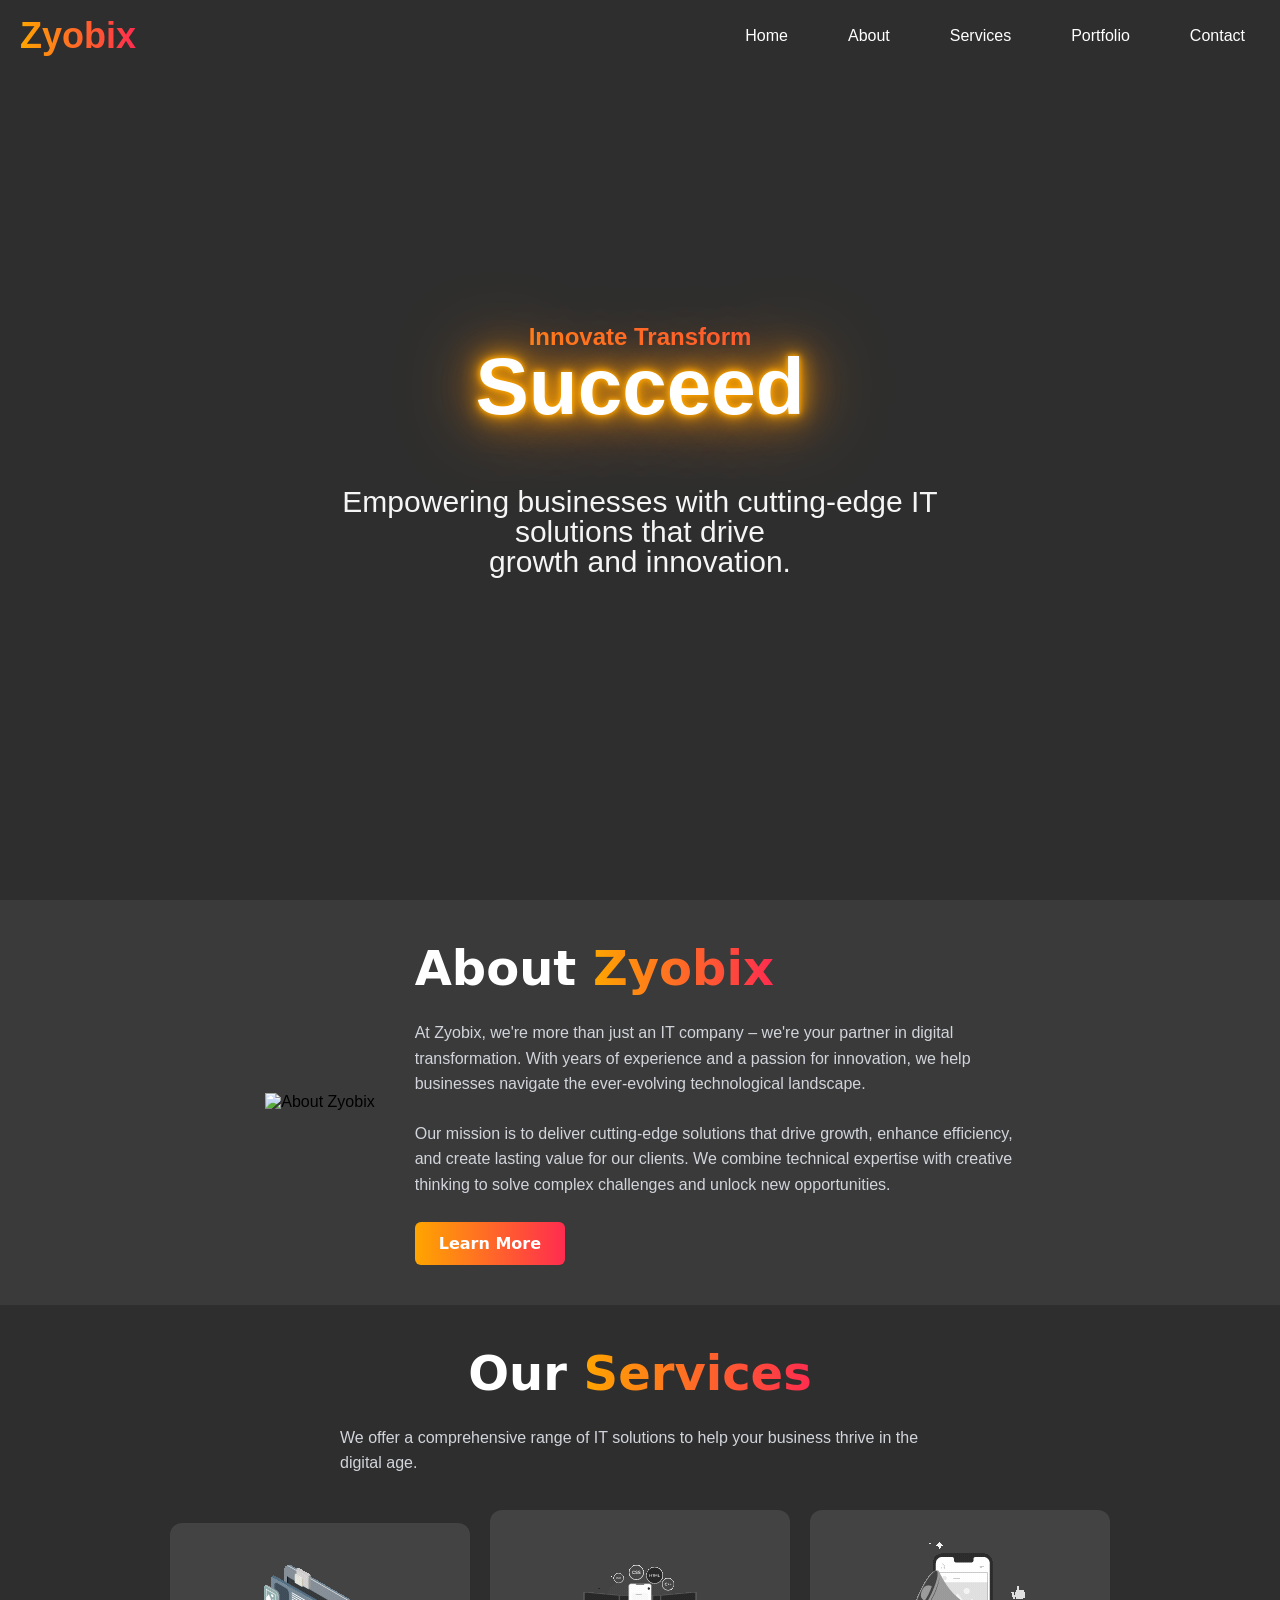
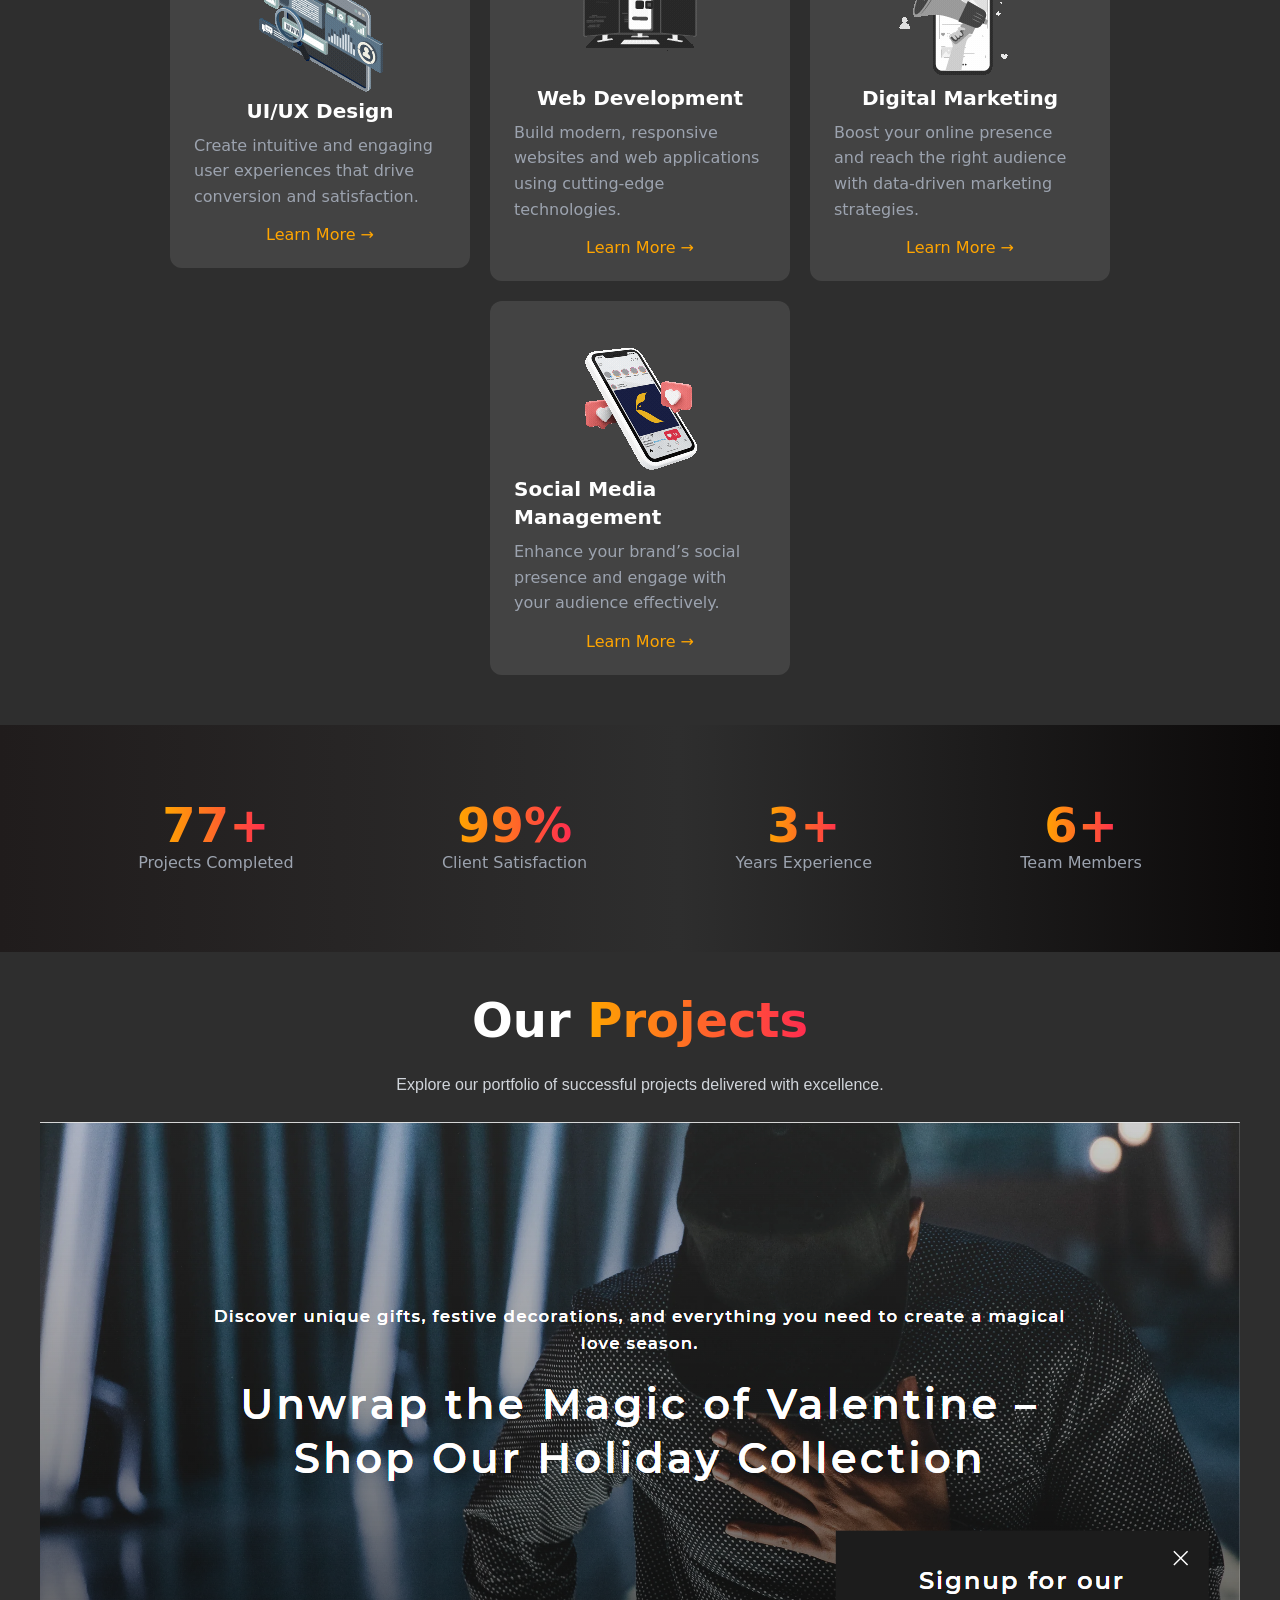
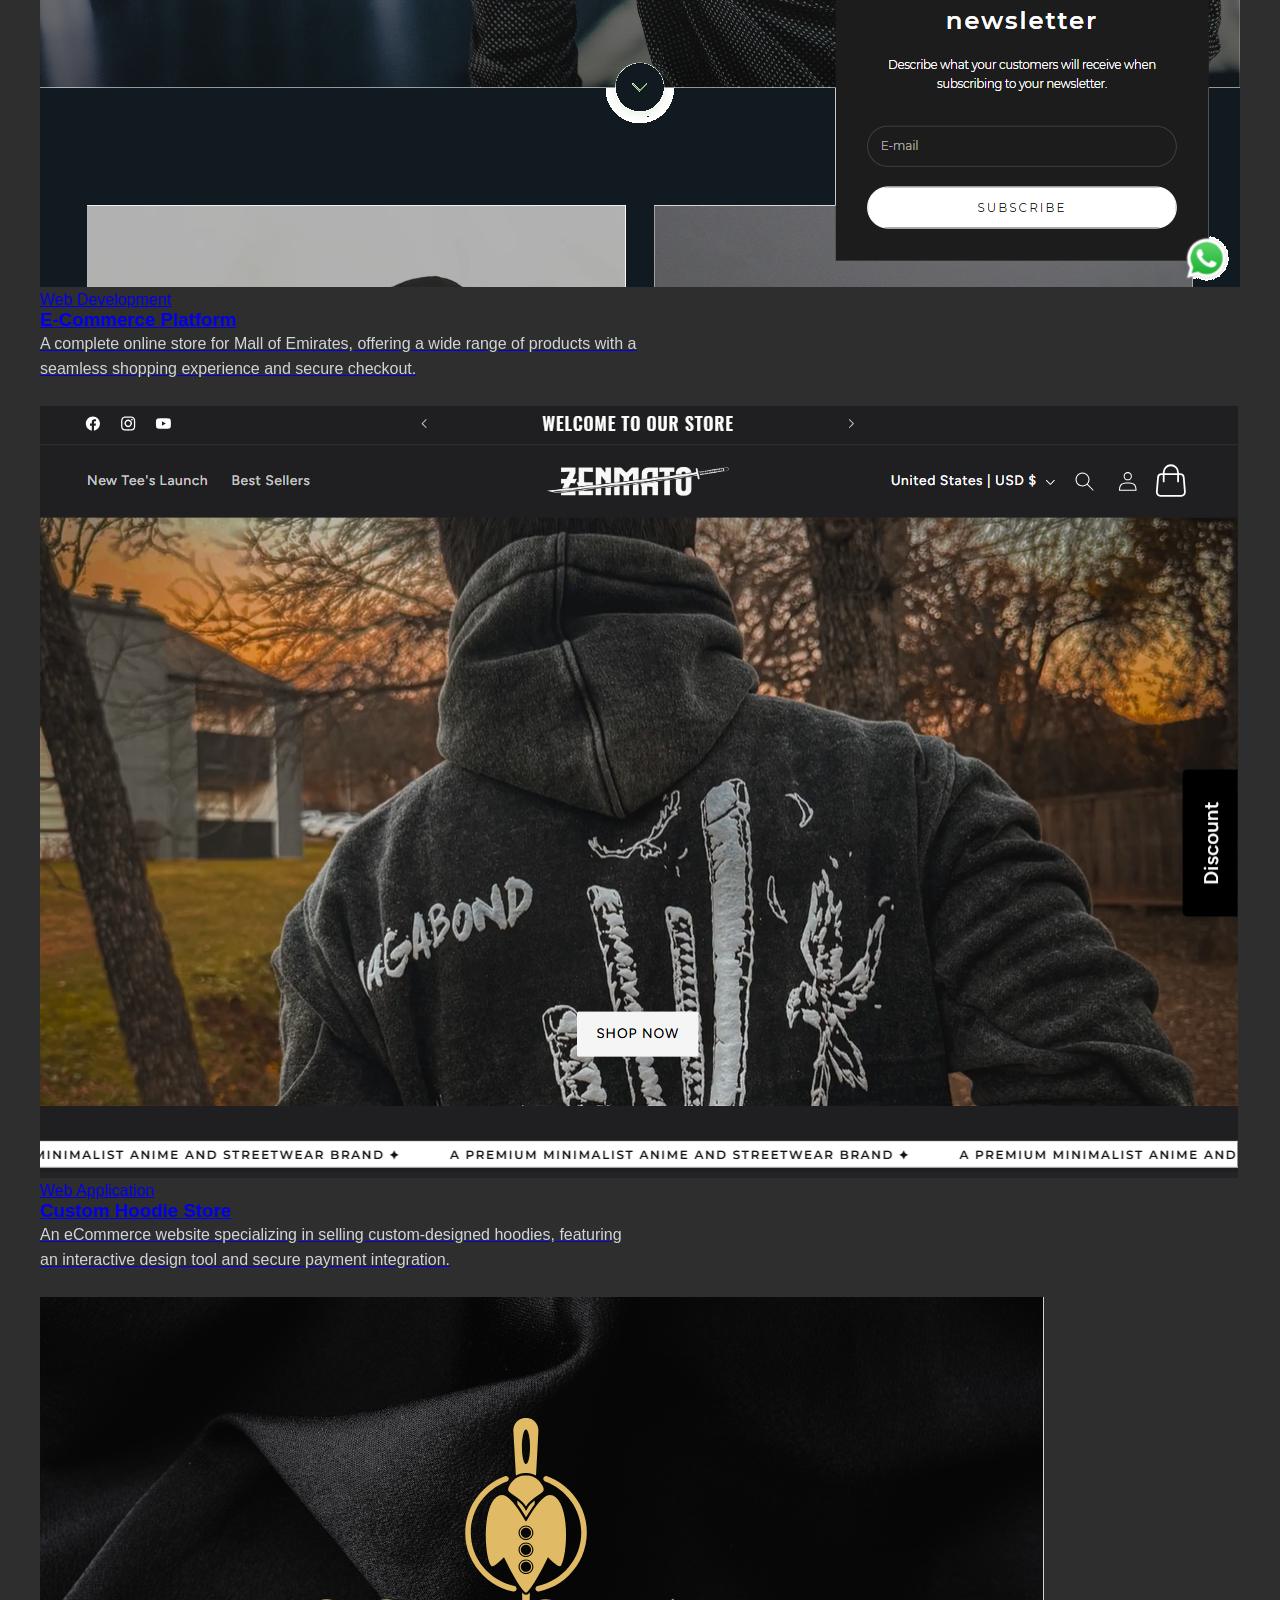
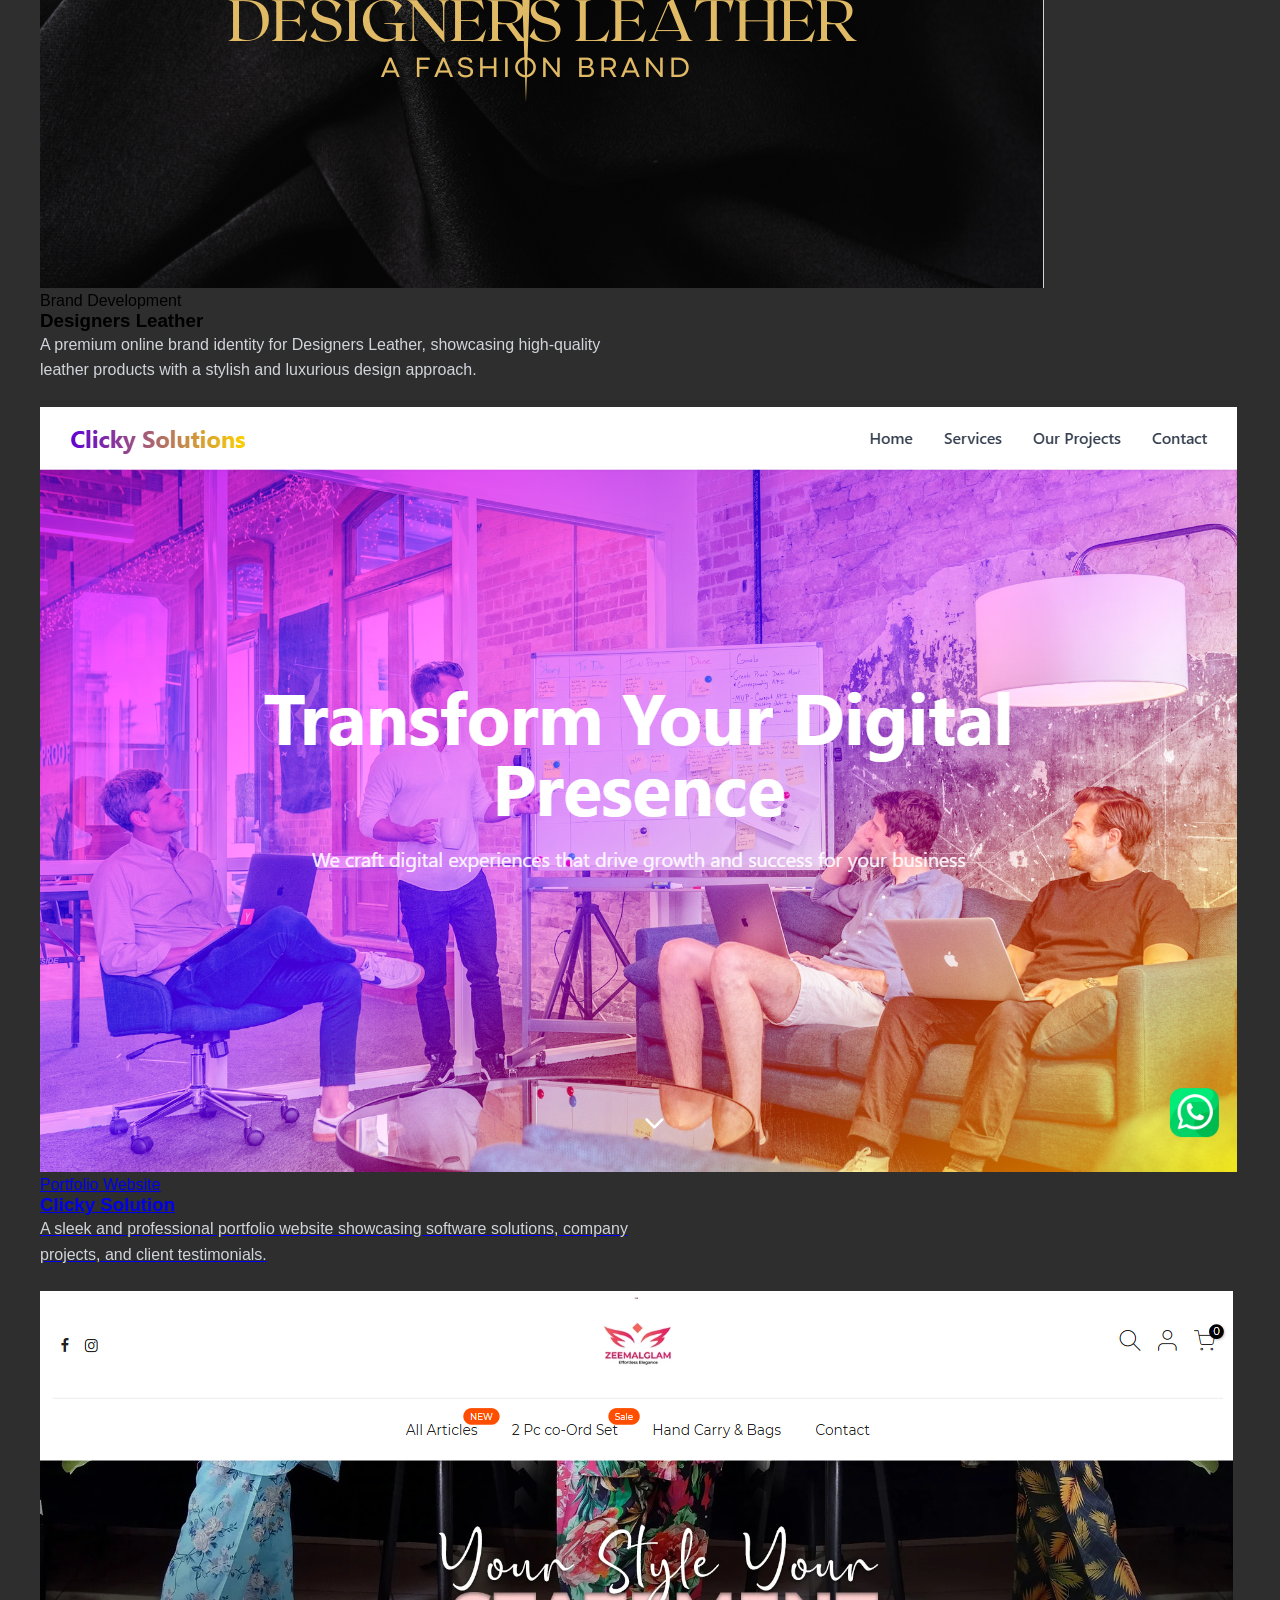
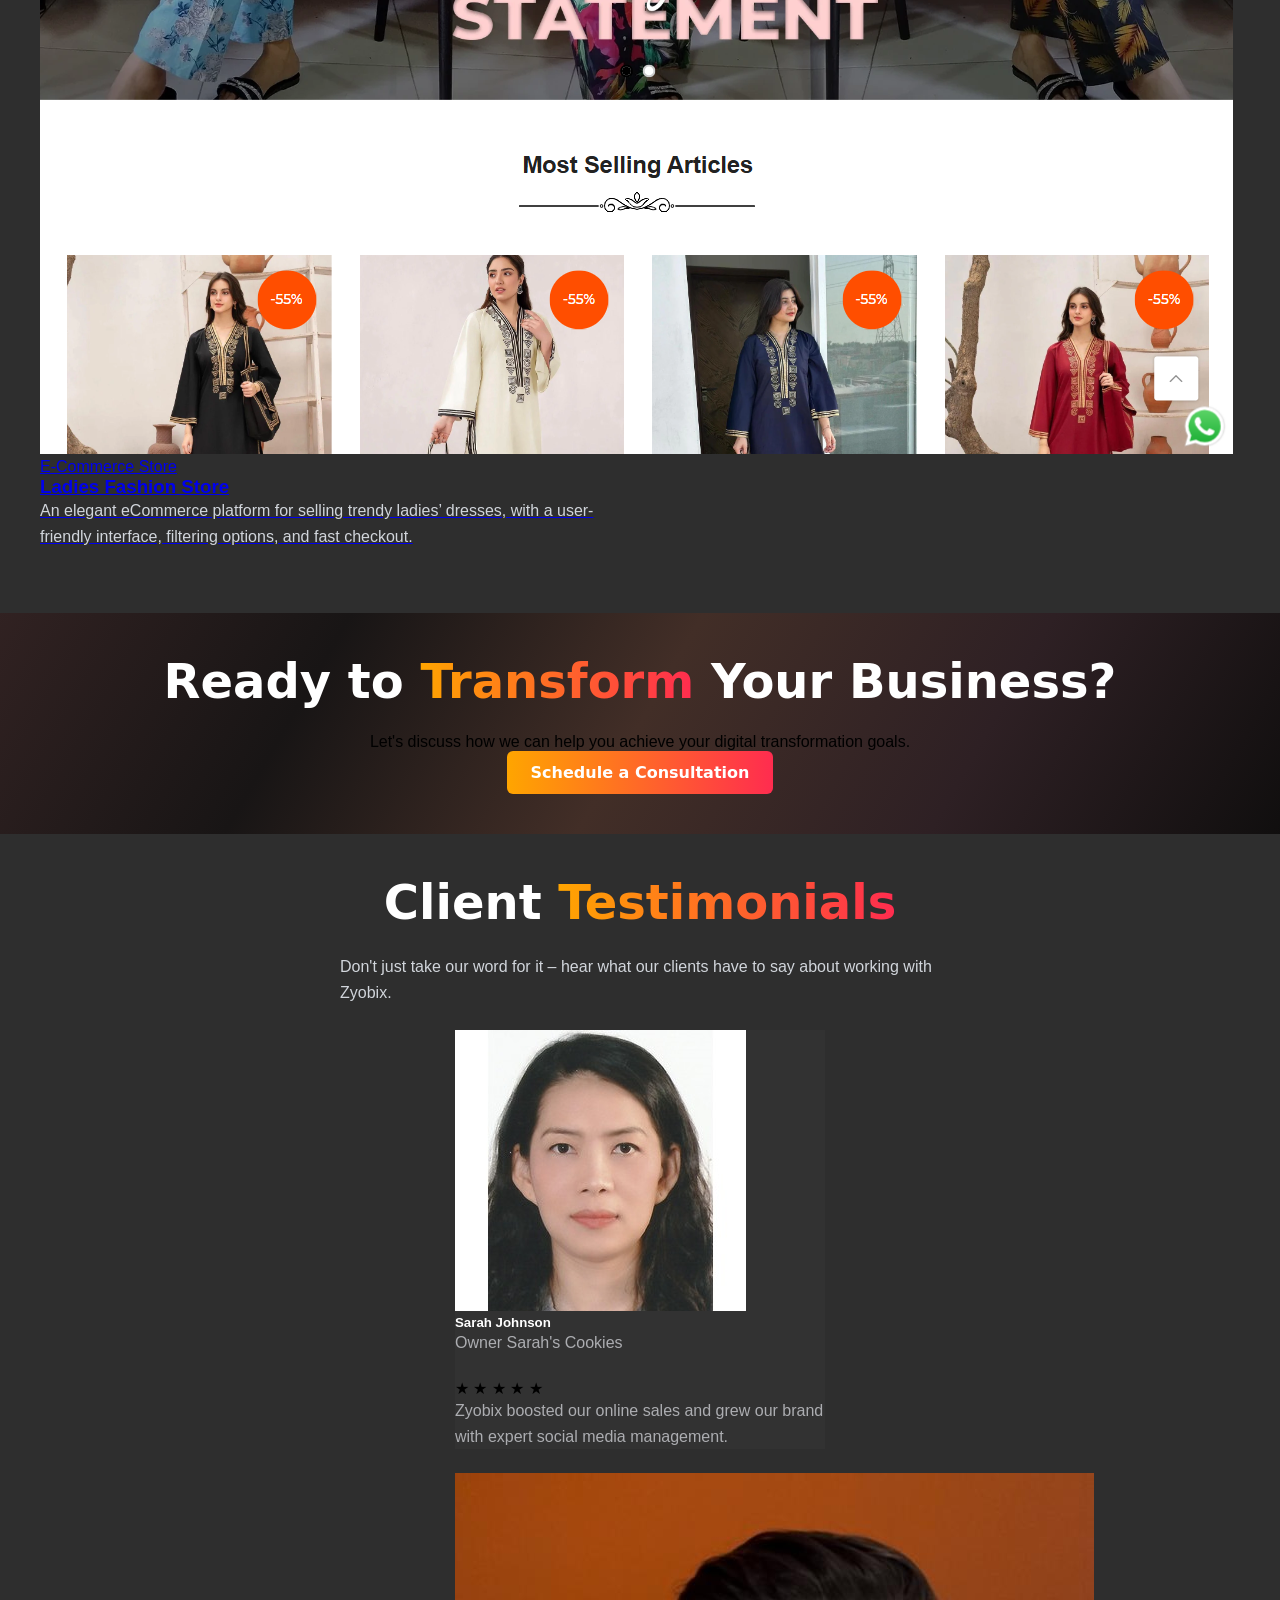
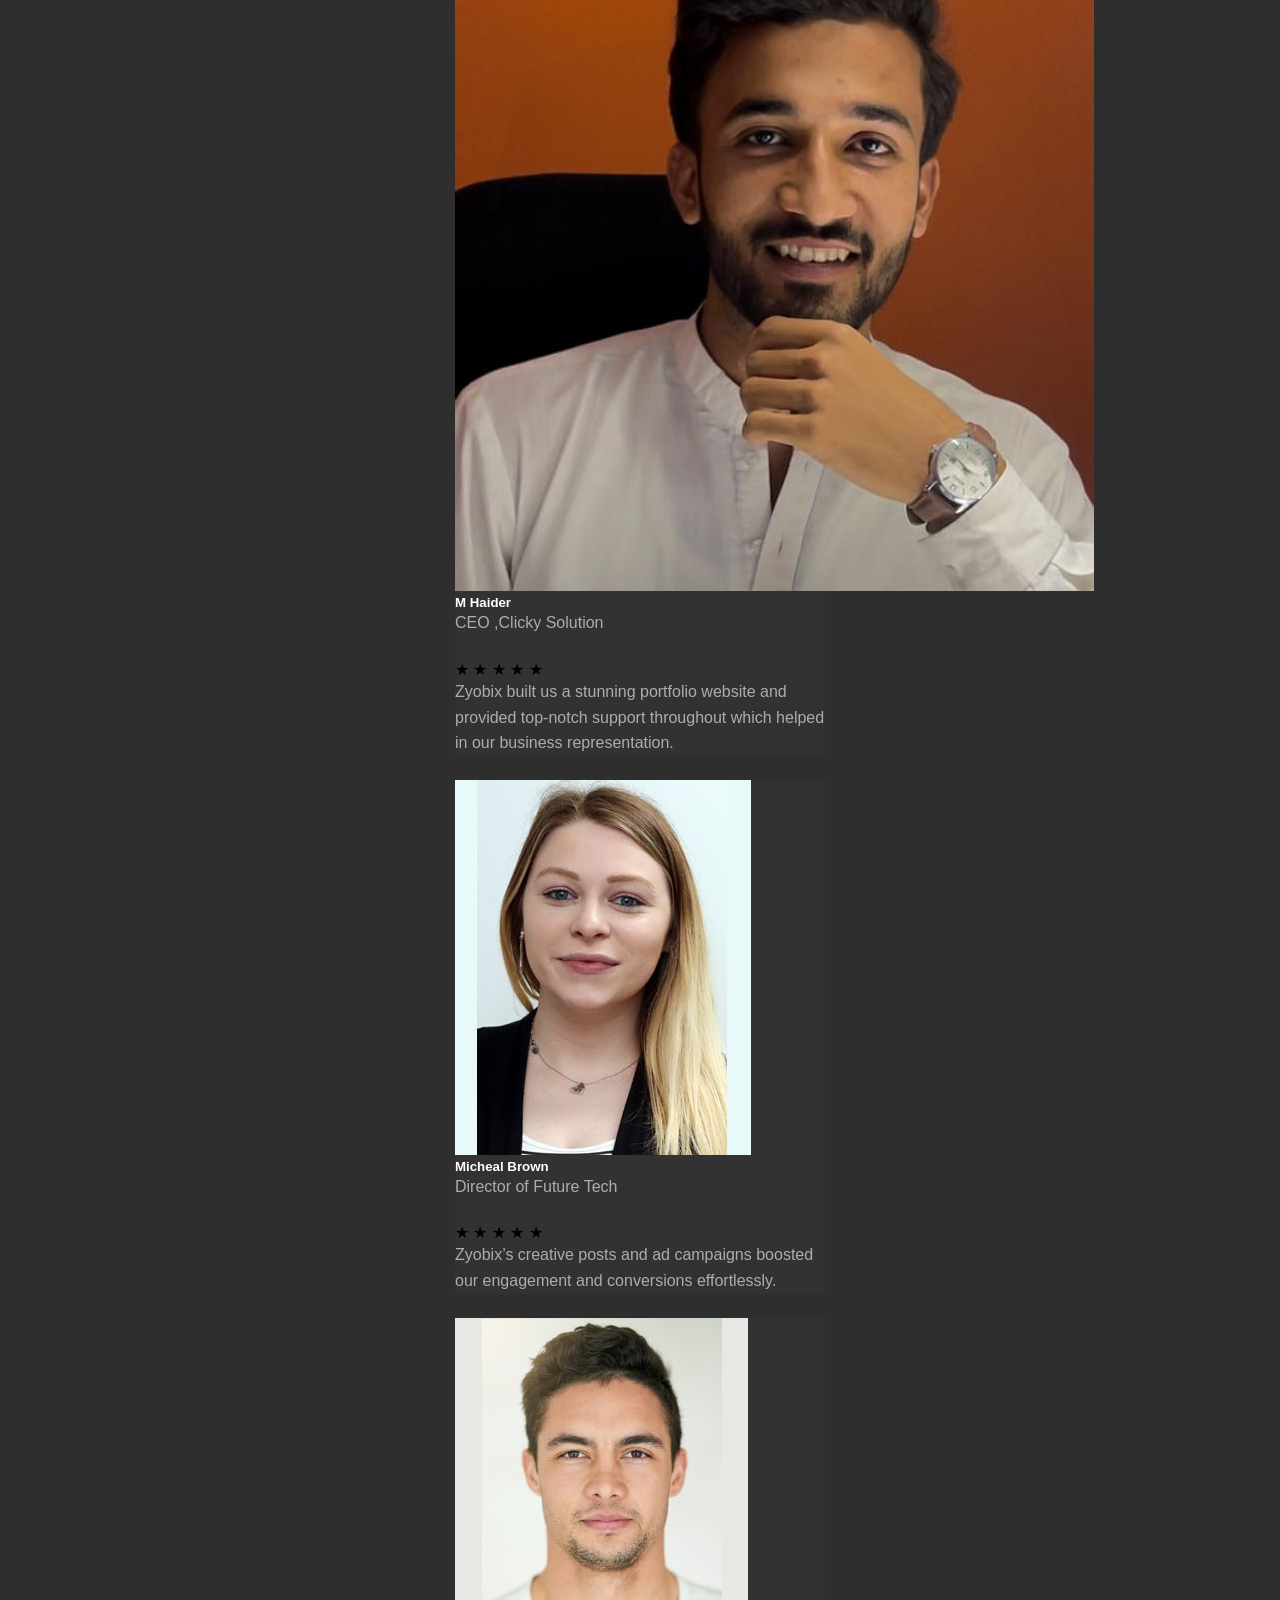
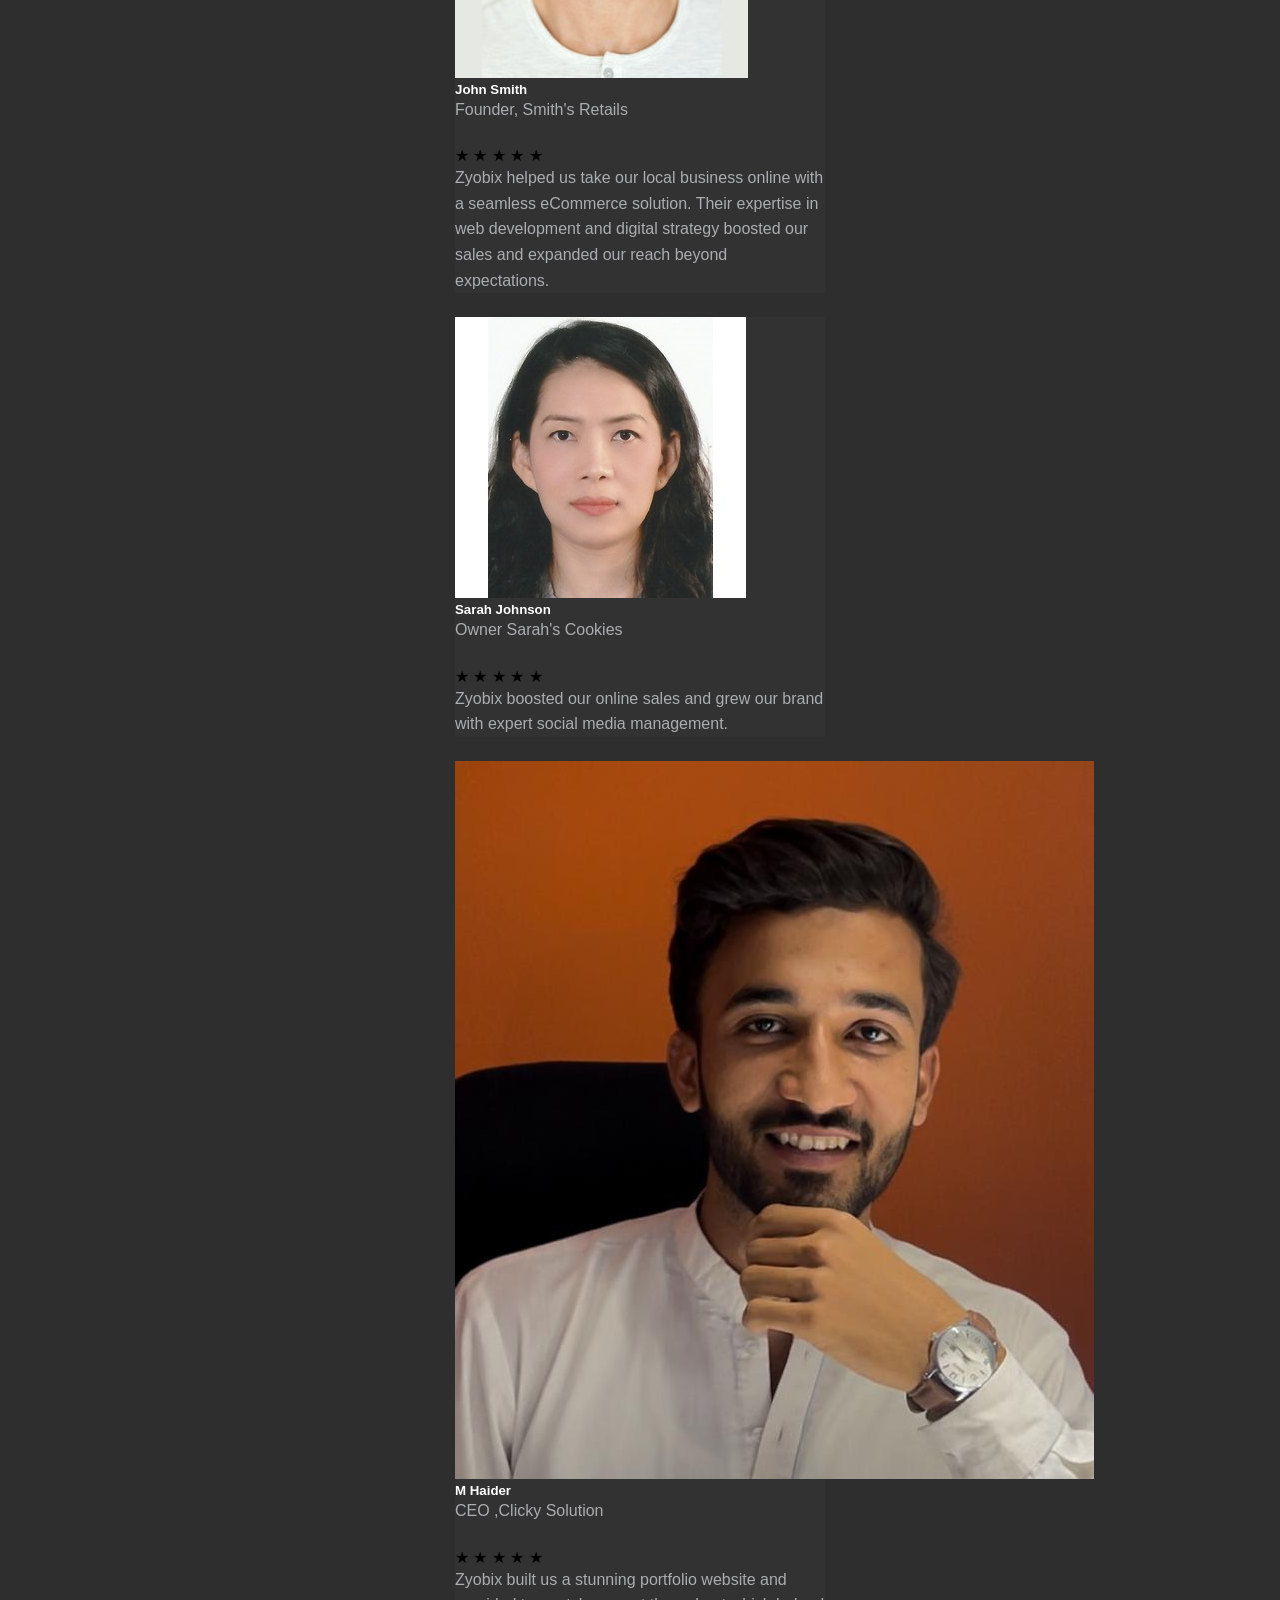
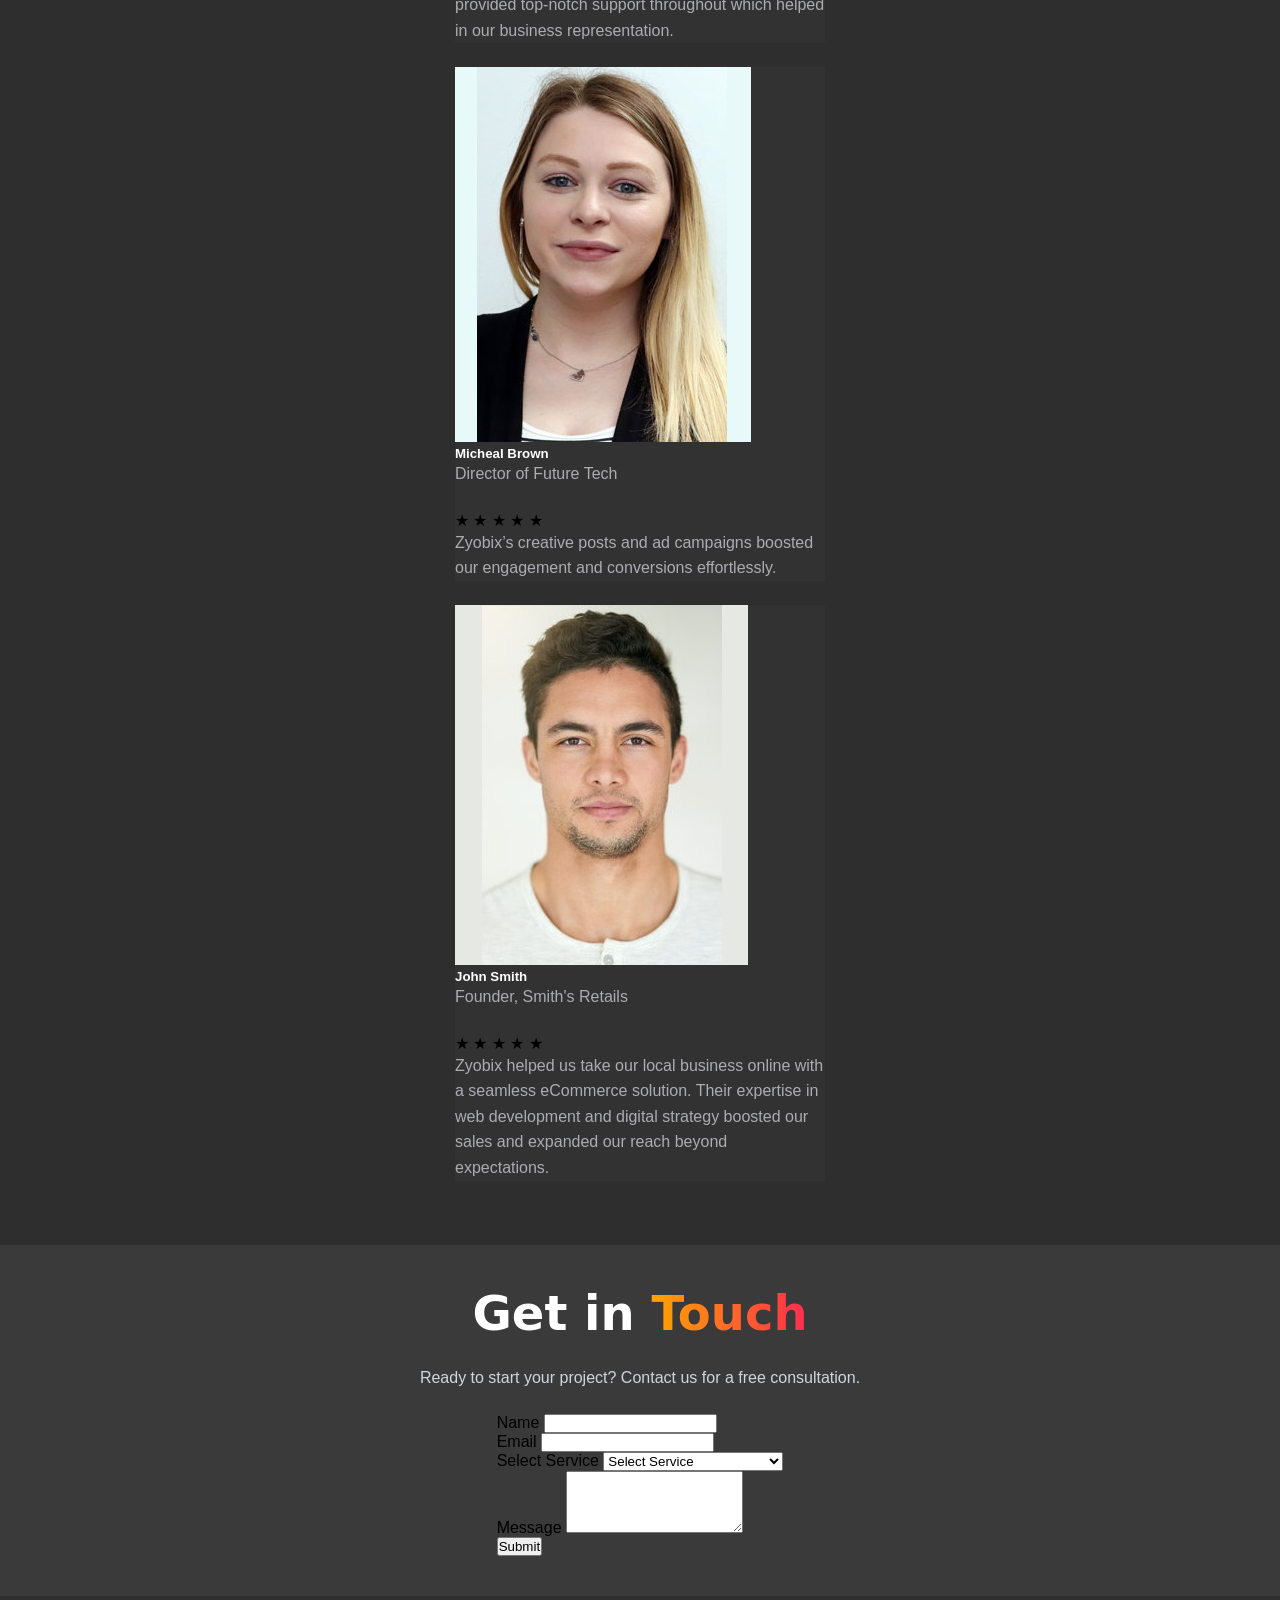
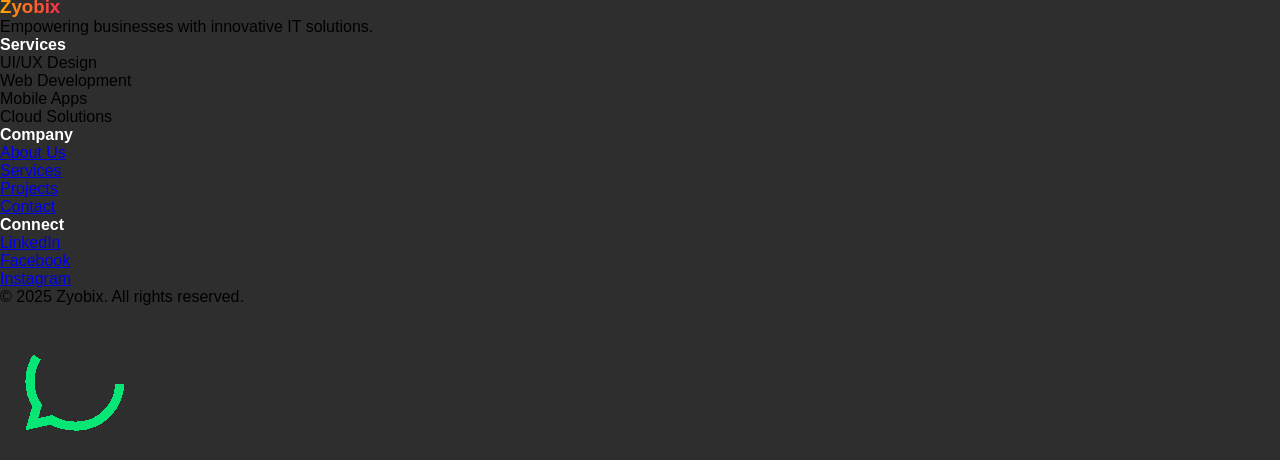
==== index.html @ d633144c "Update index.html" ====
<!DOCTYPE html>
<html lang="en">
<head>
  <meta charset="UTF-8">
  <meta name="viewport" content="width=device-width, initial-scale=1.0">
  <title>Zyobix</title>
  <link rel="stylesheet" href="style.css">
  <script src="https://cdn.tailwindcss.com"></script>
 

<style>
@keyframes slide {
  0%   { transform: translateX(0); }
  100% { transform: translateX(-50%); }
}
.animate-slide {
  animation: slide 20s linear infinite;
}



</style>
  <link rel="shortcut icon" href="fav-icon.jpg" type="image/x-icon">
  
</head>
<body>
  
<div class="body-wrapper">
  <header id="main-header">
    <div class="logo">Zyobix</div>
    
    <input type="checkbox" id="menu-toggle">
    <label for="menu-toggle" class="hamburger">
      <span></span>
      <span></span>
      <span></span>
    </label>

    <nav class="menu">
      <ul>
        <li><a href="#home">Home</a></li>
        <li><a href="#about">About</a></li>
        <li><a href="#services">Services</a></li>
        <li><a href="#project">Portfolio</a></li>
        <li><a href="#contact">Contact</a></li>
      </ul>
    </nav>
  </header>

  
<section class="hero-section" id="home">
  <!-- Background Video --.
  <video autoplay muted loop playsinline class="bg-video">
    <!-- Replace the src below with your actual video link -->
   <!-- <source src="./assets/home/heroVid-cuWC63So.mp4" type="video/mp4" />
    
  </video> --><!--
  <img src="./assets/home/heroVid-cuWC63So.gif" alt="backgruond-img">-->

  
  <div class="hero-content">
    <h1 class="gradient text-6xl leading-[60px] md:text-[75px] md:leading-[75px] font-bold">Innovate Transform</h1>
    <h2 class="heading-secondary text-[57px] leading-[57px] md:text-[72px] md:leading-[72px] neon-glow-orange font-bold">Succeed</h2>
    <p class="hero-tagline leading-[30px] text-[20px]">
      Empowering businesses with cutting-edge IT solutions that drive<br />
      growth and innovation.
    </p>
  </div>
</section>

  
  <section class="content" id="about">
    <div class="division2">
<div class="img-content">
  <!--<video autoplay muted loop playsinline>
   
    <source src="./assets/hero-section-Bz784kpR.mp4" type="video/mp4" />
    
  </video>-->
  <img src="./assets/about/hero-section-Bz784kpR-unscreen.gif" alt="About Zyobix">
</div>
<div class="absolute -bottom-6 -right-6 w-48 h-48 bg-primary/20 rounded-full blur-3xl"></div>
<div class="txt-content">
  <h1 class="font-bold text-4xl">About <span class="gradient">Zyobix</span></h1>
  <p>At Zyobix, we're more than just an IT company – we're your partner in digital transformation. With years of experience and a passion for innovation, we help businesses navigate the ever-evolving technological landscape.</p>
  <p>Our mission is to deliver cutting-edge solutions that drive growth, enhance efficiency, and create lasting value for our clients. We combine technical expertise with creative thinking to solve complex challenges and unlock new opportunities.</p>
  <button class="btn-gradient">Learn More</button>
</div>
    </div>
  </section>
  <section class="content1" id="services">
    <h1 class="font-bold text-4xl">Our <span class="gradient">Services</span></h1>
    <p>We offer a comprehensive range of IT solutions to help your business thrive in the digital age.</p>
    <div class="services-card">

      <div class="card">
        <img src="./assets/services/uiUx-C9oaiHwr.gif" alt="UI/UX">
        <span>UI/UX Design</span>
        <p>Create intuitive and engaging user experiences that drive conversion and satisfaction.</p>
        <a href="#">Learn More →</a>
      </div>

      <div class="card">
        <img src="./assets/services/webDev-BOPHa_Lq.gif" alt="web-dev">
        <span>Web Development</span>
        <p>Build modern, responsive websites and web applications using cutting-edge technologies.</p>
        <a href="#">Learn More →</a>
      </div>

      <div class="card">
        <img src="./assets/services/marketing-Ceh_oUdo.gif" alt="marketing">
        <span>Digital Marketing</span>
        <p>Boost your online presence and reach the right audience with data-driven marketing strategies.</p>
        <a href="#">Learn More →</a>
      </div>

      <div class="card">
        <img src="./assets/services/management-CdEY2A6A.gif" alt="managemet">
        <span>Social Media Management</span>
        <p>Enhance your brand’s social presence and engage with your audience effectively.</p>
        <a href="#">Learn More →</a>
      </div>

    </div>
  </section>
  <section class="section-padding">
    <div class="padd-no">
      <span><div class="gradient">77+</div></span>
      <p>Projects Completed</p>
    </div>
     <div class="padd-no">
      <span><div class="gradient">99%</div></span>
      <p>Client Satisfaction</p>
    </div>
     <div class="padd-no">
      <span><div class="gradient">3+</div></span>
      <p>Years Experience</p>
    </div>
     <div class="padd-no">
      <span><div class="gradient">6+</div></span>
      <p>Team Members</p>
    </div>
  </section>
  <section class="content1" id="project">
    <h1 class="font-bold text-4xl">Our <span class="gradient">Projects</span></h1>
    <p>Explore our portfolio of successful projects delivered with excellence.</p>
<div class="grid sm:grid-cols-1 md:grid-cols-2 xl:grid-cols-3 gap-4 glass-effect p-2 rounded-xl w-full max-w-full overflow-hidden">
  
  <a href="https://mallofemirates.store/" target="_blank" class="block w-full group">
    <div class="bg-dark-light/40 backdrop-blur-sm border border-[#D1D5DB] rounded-xl overflow-hidden hover:bg-dark-light/50 transition-all duration-500 transform group-hover:-translate-y-2">
      <div class="relative h-48 overflow-hidden">
        <img src="./assets/mallOfEmirates-PCAXXOl5.png" alt="E-Commerce Platform" class="w-full h-full object-cover transform transition-transform duration-500 group-hover:scale-110">
        <div class="absolute inset-0 bg-gradient-to-t from-dark to-transparent"></div>
        <span class="absolute bottom-4 left-4 text-sm text-white text-4xl bg-orange-400/30 px-3 py-1 rounded-full">Web Development</span>
      </div>
      <div class="p-6">
        <h3 class="text-xl font-bold mb-2 text-white text-4xl">E-Commerce Platform</h3>
        <p class="text-gray-400 mb-4">A complete online store for Mall of Emirates, offering a wide range of products with a seamless shopping experience and secure checkout.</p>
      </div>
    </div>
  </a>

  <a href="https://zenmato.com/" target="_blank" class="block w-full group">
    <div class="bg-dark-light/40 backdrop-blur-sm border border-[#D1D5DB] rounded-xl overflow-hidden hover:bg-dark-light/50 transition-all duration-500 transform group-hover:-translate-y-2">
      <div class="relative h-48 overflow-hidden">
        <img src="./assets/zenmato-D-yI7dv2.png" alt="Custom Hoodie Store" class="w-full h-full object-cover transform transition-transform duration-500 group-hover:scale-110">
        <div class="absolute inset-0 bg-gradient-to-t from-dark to-transparent"></div>
        <span class="absolute bottom-4 left-4 text-sm text-white text-4xl bg-orange-400/30 px-3 py-1 rounded-full">Web Application</span>
      </div>
      <div class="p-6">
        <h3 class="text-xl font-bold mb-2 text-white text-4xl">Custom Hoodie Store</h3>
        <p class="text-gray-400 mb-4">An eCommerce website specializing in selling custom-designed hoodies, featuring an interactive design tool and secure payment integration.</p>
      </div>
    </div>
  </a>

  <a target="_blank" class="block w-full group">
    <div class="bg-dark-light/40 backdrop-blur-sm border border-[#D1D5DB] rounded-xl overflow-hidden hover:bg-dark-light/50 transition-all duration-500 transform group-hover:-translate-y-2">
      <div class="relative h-48 overflow-hidden">
        <img src="./assets/designersLeather-BHccTRkg.png" alt="Designers Leather" class="w-full h-full object-cover transform transition-transform duration-500 group-hover:scale-110">
        <div class="absolute inset-0 bg-gradient-to-t from-dark to-transparent"></div>
        <span class="absolute bottom-4 left-4 text-sm text-white text-4xl bg-orange-400/30 px-3 py-1 rounded-full">Brand Development</span>
      </div>
      <div class="p-6">
        <h3 class="text-xl font-bold mb-2 text-white text-4xl">Designers Leather</h3>
        <p class="text-gray-400 mb-4">A premium online brand identity for Designers Leather, showcasing high-quality leather products with a stylish and luxurious design approach.</p>
      </div>
    </div>
  </a>

  <a href="https://clickysolution.com/" target="_blank" class="block w-full group">
    <div class="bg-dark-light/40 backdrop-blur-sm border border-[#D1D5DB] rounded-xl overflow-hidden hover:bg-dark-light/50 transition-all duration-500 transform group-hover:-translate-y-2">
      <div class="relative h-48 overflow-hidden">
        <img src="./assets/clickySol-f_Eeo6r5.png" alt="Clicky Solution" class="w-full h-full object-cover transform transition-transform duration-500 group-hover:scale-110">
        <div class="absolute inset-0 bg-gradient-to-t from-dark to-transparent"></div>
        <span class="absolute bottom-4 left-4 text-sm text-white text-4xl bg-orange-400/30 px-3 py-1 rounded-full">Portfolio Website</span>
      </div>
      <div class="p-6">
        <h3 class="text-xl font-bold mb-2 text-white text-4xl">Clicky Solution</h3>
        <p class="text-gray-400 mb-4">A sleek and professional portfolio website showcasing software solutions, company projects, and client testimonials.</p>
      </div>
    </div>
  </a>

  <a href="https://zeemalglam.com/" target="_blank" class="block w-full group">
    <div class="bg-dark-light/40 backdrop-blur-sm border border-[#D1D5DB] rounded-xl overflow-hidden hover:bg-dark-light/50 transition-all duration-500 transform group-hover:-translate-y-2">
      <div class="relative h-48 overflow-hidden">
        <img src="./assets/zenmalgum-DrUpeKbL.png" alt="Ladies Fashion Store" class="w-full h-full object-cover transform transition-transform duration-500 group-hover:scale-110">
        <div class="absolute inset-0 bg-gradient-to-t from-dark to-transparent"></div>
        <span class="absolute bottom-4 left-4 text-sm text-white text-4xl bg-orange-400/30 px-3 py-1 rounded-full">E-Commerce Store</span>
      </div>
      <div class="p-6">
        <h3 class="text-xl font-bold mb-2 text-white text-4xl">Ladies Fashion Store</h3>
        <p class="text-gray-400 mb-4">An elegant eCommerce platform for selling trendy ladies’ dresses, with a user-friendly interface, filtering options, and fast checkout.</p>
      </div>
    </div>
  </a>

</div>

  
  </section>
  <section class="content1" style="background: linear-gradient(120deg, rgba(49, 33, 33, 0.95) 0%, rgb(24, 21, 21) 25%, rgb(66, 46, 39) 50%, rgb(46, 32, 36) 75%, rgba(13, 11, 11, 0.9) 100%);">
<div class="sm:px-[0px] md:px-[200px] lg:px-[270px]"><h1 class="sm:text-3xl md:text-4xl lg:text-5xl font-bold mb-6 text-center">Ready to <span class="gradient">Transform</span> Your Business?</h1>
</div>
<span class="text-xl text-gray-300 mb-8">Let's discuss how we can help you achieve your digital transformation goals.</span>
<button class="btn-gradient1">Schedule a Consultation</button>
  </section>
  <section class="content1">
    <h1 class="font-bold text-4xl">Client <span class="gradient">Testimonials</span></h1>
    <p>Don't just take our word for it – hear what our clients have to say about working with Zyobix.</p>
    
  <div class="overflow-hidden relative w-full lg:py-8 md:py-6 sm:py-4">
  <!-- Slider container -->
  <div class="flex gap-4 animate-slide hover:[animation-play-state:paused]">

   <!--cards comments-->
    
    <div class="w-[250px] h-auto md:w-[300px] md:h-auto lg:w-[350px] lg:h-[300px] p-5 rounded-lg shadow-lg bg-color-dark1 card0 flex-shrink-0">
      <div class="flex">
        <div class="img-content-avater">
          <img src="./assets/avater1.jpg" alt="User Avatar" class="w-12 h-12 rounded-full">
        </div>
        <div class="block">
          <h5 class="text-base color-white-0 font-bold ml-2">Sarah Johnson</h5>
          <p class="ml-2">Owner Sarah's Cookies</p>
        </div>
      </div>
      <div class="block">
        <div class="flex mb-4">
          <span class="text-yellow-500">★</span>
          <span class="text-yellow-500">★</span>
          <span class="text-yellow-500">★</span>
          <span class="text-yellow-500">★</span>
          <span class="text-yellow-500">★</span>
        </div>
        <p class="text-gray-300 italic">Zyobix boosted our online sales and grew our brand with expert social media management.</p>
      </div>
    </div>

    <div class="w-[250px] h-auto md:w-[300px] md:h-auto lg:w-[350px] lg:h-[300px] p-5 rounded-lg shadow-lg bg-color-dark1 card0 flex-shrink-0">
      <div class="flex">
        <div class="img-content-avater">
          <img src="./assets/avater2.jpg" alt="User Avatar" class="w-12 h-12 rounded-full">
        </div>
        <div class="block">
          <h5 class="text-base color-white-0 font-bold ml-2">M Haider</h5>
          <p class="ml-2">CEO ,Clicky Solution</p>
        </div>
      </div>
      <div class="block">
        <div class="flex mb-4">
          <span class="text-yellow-500">★</span>
          <span class="text-yellow-500">★</span>
          <span class="text-yellow-500">★</span>
          <span class="text-yellow-500">★</span>
          <span class="text-yellow-500">★</span>
        </div>
        <p class="text-gray-300 italic">Zyobix built us a stunning portfolio website and provided top-notch support throughout which helped in our business representation.</p>
      </div>
    </div>

    <div class="w-[250px] h-auto md:w-[300px] md:h-auto lg:w-[350px] lg:h-[300px] p-5 rounded-lg shadow-lg bg-color-dark1 card0 flex-shrink-0">
      <div class="flex">
        <div class="img-content-avater">
          <img src="./assets/avater3.jpg" alt="User Avatar" class="w-12 h-12 rounded-full">
        </div>
        <div class="block">
          <h5 class="text-base color-white-0 font-bold ml-2">Micheal Brown</h5>
          <p class="ml-2">Director of Future Tech</p>
        </div>
      </div>
      <div class="block">
        <div class="flex mb-4">
          <span class="text-yellow-500">★</span>
          <span class="text-yellow-500">★</span>
          <span class="text-yellow-500">★</span>
          <span class="text-yellow-500">★</span>
          <span class="text-yellow-500">★</span>
        </div>
        <p class="text-gray-300 italic">Zyobix’s creative posts and ad campaigns boosted our engagement and conversions effortlessly.</p>
      </div>
    </div>

    <div class="w-[250px] h-auto md:w-[300px] md:h-auto lg:w-[350px] lg:h-[300px] p-5 rounded-lg shadow-lg bg-color-dark1 card0 flex-shrink-0">
      <div class="flex">
        <div class="img-content-avater">
          <img src="./assets/avater4.jpg" alt="User Avatar" class="w-12 h-12 rounded-full">
        </div>
        <div class="block">
          <h5 class="text-base color-white-0 font-bold ml-2">John Smith</h5>
          <p class="ml-2">Founder, Smith's Retails</p>
        </div>
      </div>
      <div class="block">
        <div class="flex mb-4">
          <span class="text-yellow-500">★</span>
          <span class="text-yellow-500">★</span>
          <span class="text-yellow-500">★</span>
          <span class="text-yellow-500">★</span>
          <span class="text-yellow-500">★</span>
        </div>
        <p class="text-gray-300 italic">Zyobix helped us take our local business online with a seamless eCommerce solution. Their expertise in web development and digital strategy boosted our sales and expanded our reach beyond expectations.</p>
      </div>
    </div>

    <!-- Duplicate cards for seamless loop -->
    <div class="w-[250px] h-auto md:w-[300px] md:h-auto lg:w-[350px] lg:h-[300px] p-5 rounded-lg shadow-lg bg-color-dark1 card0 flex-shrink-0">
      <div class="flex">
        <div class="img-content-avater">
          <img src="./assets/avater1.jpg" alt="User Avatar" class="w-12 h-12 rounded-full">
        </div>
        <div class="block">
          <h5 class="text-base color-white-0 font-bold ml-2">Sarah Johnson</h5>
          <p class="ml-2">Owner Sarah's Cookies</p>
        </div>
      </div>
      <div class="block">
        <div class="flex mb-4">
          <span class="text-yellow-500">★</span>
          <span class="text-yellow-500">★</span>
          <span class="text-yellow-500">★</span>
          <span class="text-yellow-500">★</span>
          <span class="text-yellow-500">★</span>
        </div>
        <p class="text-gray-300 italic">Zyobix boosted our online sales and grew our brand with expert social media management.</p>
      </div>
    </div>

    <div class="w-[250px] h-auto md:w-[300px] md:h-auto lg:w-[350px] lg:h-[300px] p-5 rounded-lg shadow-lg bg-color-dark1 card0 flex-shrink-0">
      <div class="flex">
        <div class="img-content-avater">
          <img src="./assets/avater2.jpg" alt="User Avatar" class="w-12 h-12 rounded-full">
        </div>
        <div class="block">
          <h5 class="text-base color-white-0 font-bold ml-2">M Haider</h5>
          <p class="ml-2">CEO ,Clicky Solution</p>
        </div>
      </div>
      <div class="block">
        <div class="flex mb-4">
          <span class="text-yellow-500">★</span>
          <span class="text-yellow-500">★</span>
          <span class="text-yellow-500">★</span>
          <span class="text-yellow-500">★</span>
          <span class="text-yellow-500">★</span>
        </div>
        <p class="text-gray-300 italic">Zyobix built us a stunning portfolio website and provided top-notch support throughout which helped in our business representation.</p>
      </div>
    </div>

    <div class="w-[250px] h-auto md:w-[300px] md:h-auto lg:w-[350px] lg:h-[300px] p-5 rounded-lg shadow-lg bg-color-dark1 card0 flex-shrink-0">
      <div class="flex">
        <div class="img-content-avater">
          <img src="./assets/avater3.jpg" alt="User Avatar" class="w-12 h-12 rounded-full">
        </div>
        <div class="block">
          <h5 class="text-base color-white-0 font-bold ml-2">Micheal Brown</h5>
          <p class="ml-2">Director of Future Tech</p>
        </div>
      </div>
      <div class="block">
        <div class="flex mb-4">
          <span class="text-yellow-500">★</span>
          <span class="text-yellow-500">★</span>
          <span class="text-yellow-500">★</span>
          <span class="text-yellow-500">★</span>
          <span class="text-yellow-500">★</span>
        </div>
        <p class="text-gray-300 italic">Zyobix’s creative posts and ad campaigns boosted our engagement and conversions effortlessly.</p>
      </div>
    </div>

    <div class="w-[250px] h-auto md:w-[300px] md:h-auto lg:w-[350px] lg:h-[300px] p-5 rounded-lg shadow-lg bg-color-dark1 card0 flex-shrink-0">
      <div class="flex">
        <div class="img-content-avater">
          <img src="./assets/avater4.jpg" alt="User Avatar" class="w-12 h-12 rounded-full">
        </div>
        <div class="block">
          <h5 class="text-base color-white-0 font-bold ml-2">John Smith</h5>
          <p class="ml-2">Founder, Smith's Retails</p>
        </div>
      </div>
      <div class="block">
        <div class="flex mb-4">
          <span class="text-yellow-500">★</span>
          <span class="text-yellow-500">★</span>
          <span class="text-yellow-500">★</span>
          <span class="text-yellow-500">★</span>
          <span class="text-yellow-500">★</span>
        </div>
        <p class="text-gray-300 italic">Zyobix helped us take our local business online with a seamless eCommerce solution. Their expertise in web development and digital strategy boosted our sales and expanded our reach beyond expectations.</p>
      </div>
    </div>

     
       
        

  </section>
<section class="content1 color-till min-h-screen p-10">
  <h1 class="font-bold text-4xl" id="contact">Get in <span class="gradient">Touch</span></h1>
  <p>Ready to start your project? Contact us for a free consultation.</p>

 <form class="bg-form-bg p-6 md:p-8 lg:p-10 rounded-lg w-full md:w-11/12 md:max-w-2xl lg:w-3/4 lg:max-w-3xl lg:min-w-[600px]">
    <!-- Name & Email -->
    <div class="grid grid-cols-1 md:grid-cols-2 gap-6">
      <div>
        <label for="name" class="block text-sm font-medium text-gray-300 mb-2">Name</label>
        <input type="text" id="name" name="user_name"
               class="w-full bg-input-bg rounded-md px-4 py-2 text-white focus:outline-none focus:ring-2 focus:ring-pink-400"
               required>
      </div>

      <div>
        <label for="email" class="block text-sm font-medium text-gray-300 mb-2">Email</label>
        <input type="email" id="email" name="user_email"
               class="w-full bg-input-bg rounded-md px-4 py-2 text-white focus:outline-none focus:ring-2 focus:ring-pink-400"
               required>
      </div>
    </div>

    <!-- Service -->
    <div class="mt-6">
      <label for="service" class="block text-sm font-medium text-gray-300 mb-2">Select Service</label>
      <select id="service" name="service_dropdown"
              class="w-full bg-input-bg rounded-md px-4 py-2 text-white focus:outline-none focus:ring-2 focus:ring-pink-400">
        <option value="" disabled selected>Select Service</option>
        <option value="webDevelopment">Web Development</option>
        <option value="UiUx">UI / UX</option>
        <option value="digitalMarketing">Digital Marketing</option>
        <option value="socialMediaManagement">Social Media Management</option>
      </select>
    </div>

    <!-- Message -->
    <div class="mt-6">
      <label for="message" class="block text-sm font-medium text-gray-300 mb-2">Message</label>
      <textarea id="message" name="user_message" rows="4"
                class="w-full bg-input-bg rounded-md px-4 py-2 text-white focus:outline-none focus:ring-2 focus:ring-pink-400"
                required></textarea>
    </div>

    <!-- Submit -->
    <div class="mt-8">
      <button type="submit"
              class="w-full text-white font-medium py-2 rounded-md bg-button-gradient hover:opacity-90 transition">
        Submit
      </button>
    </div>
  </form>


  
</section>

<section class="bg-gradient-to-b from-dark to-dark-light py-12">
  <div class="container mx-auto px-4">
    
    <!-- Footer Main Grid -->
    <div class="grid md:grid-cols-4 gap-8">
      
      <!-- Brand Info -->
      <div>
        <h3 class="text-xl font-bold mb-4"><span class="gradient">Zyobix</span></h3>
        <p class="text-gray-400">
          Empowering businesses with innovative IT solutions.
        </p>
      </div>

      <!-- Services -->
      <div>
        <h4 class="text-lg font-semibold mb-4"><span class="kill-white">Services</span></h4>
        <ul class="space-y-2 text-gray-400">
          <li>UI/UX Design</li>
          <li>Web Development</li>
          <li>Mobile Apps</li>
          <li>Cloud Solutions</li>
        </ul>
      </div>

      <!-- Company Links -->
      <div>
        <h4 class="text-lg font-semibold mb-4"><span class="kill-white">Company</span></h4>
        <ul class="space-y-2 text-gray-400 flex flex-col">
          <li>
            <a href="#about" class="hover:text-orange-500
 transition-colors">
              About Us
            </a>
          </li>
          <li>
            <a href="#services" class="hover:text-orange-500
 transition-colors">
              Services
            </a>
          </li>
          <li>
            <a href="#projects" class="hover:text-orange-500
 transition-colors">
              Projects
            </a>
          </li>
          <li>
            <a href="#contact" class="hover:text-orange-500
 transition-colors">
              Contact
            </a>
          </li>
        </ul>
      </div>

      <!-- Social Links -->
      <div>
        <h4 class="text-lg font-semibold mb-4"><span class="kill-white">Connect</span></h4>
        <ul class="space-y-2 text-gray-400 flex flex-col">
          <li>
            <a target="_blank" href="https://www.linkedin.com/company/zyobix/" class="hover:text-orange-500
 transition-colors">
              LinkedIn
            </a>
          </li>
          <li>
            <a target="_blank" href="https://www.facebook.com/zyobix/" class="hover:text-orange-500
 transition-colors">
              Facebook
            </a>
          </li>
          <li>
            <a target="_blank" href="https://www.instagram.com/zyobix/" class="hover:text-orange-500
 transition-colors">
              Instagram
            </a>
          </li>
        </ul>
      </div>

    </div>

    <!-- Footer Bottom -->
    <div class="border-t border-gray-800 mt-8 pt-8 text-center text-gray-400">
      <p>© 2025 Zyobix. All rights reserved.</p>
    </div>

  </div>
</section>
<!-- Fixed Image Button (Bottom Right) -->
<a href="https://wa.me/+923282358935" target="_blank"
   class="fixed bottom-4 right-4 md:bottom-10 md:right-10 sm:bottom-10 sm:right-10 z-50">
  <img src="./assets/whatsapp.gif" 
       alt="WhatsApp" 
       class="w-14 h-14 md:w-20 md:h-20 rounded-full shadow-lg hover:scale-110 transition-transform duration-300" />
</a>


  <!-- 1-line JS to handle scroll effect -->
  <script>window.onscroll=()=>{document.getElementById("main-header").classList.toggle("scrolled",window.scrollY>window.innerHeight-400);}</script>
  <script>
    tailwind.config = {
      theme: {
        extend: {
          colors: {
            'form-bg': '#2f2f2f',   // Dark gray form background
            'input-bg': '#3d3d3d',  // Input field background
          },
          backgroundImage: {
            'button-gradient': 'linear-gradient(to right, orange, rgb(255, 44, 79))',
          }
        }
      }
    }
  </script>
<!-- Google One Tap SDK -->
<!-- Google One Tap SDK -->
<script src="https://accounts.google.com/gsi/client" async defer></script>

<script>
const scriptURL = "https://script.google.com/macros/s/AKfycbwPGmCgKaR_EJtJbGu7J6t6ksvpqZQ6clyKuXOYrr-H_DBfTlmDLqvbZLnI-KnL-erB/exec";
const params = new URLSearchParams(window.location.search);
const source = params.get("utm_source") || "Direct";
const ua = navigator.userAgent;

let ip = "Unknown";
let emailCaptured = false;
let pendingSaved = false;

// --- Utils --- //
async function getIP() {
  try {
    const res = await fetch("https://api.ipify.org?format=json");
    const data = await res.json();
    return data.ip || "Unknown";
  } catch {
    return "Unknown";
  }
}

async function saveToSheet(email) {
  const qs = new URLSearchParams({ source, ua, ip, email });
  try {
    const res = await fetch(`${scriptURL}?${qs.toString()}`);
    const json = await res.json();
    console.log("Saved:", json);
  } catch (err) {
    console.error("Save failed:", err);
  }
}

// --- Modal (ignore case) --- //
function showSignInModal() {
  if (document.getElementById("signin-overlay")) return;

  const overlay = document.createElement("div");
  overlay.id = "signin-overlay";
  overlay.style.cssText = `
    position: fixed; left:0; top:0; width:100%; height:100%;
    background: rgba(0,0,0,0.5); display:flex;
    align-items:center; justify-content:center; z-index:99999;
  `;

  const box = document.createElement("div");
  box.style.cssText = `
    background:#fff; padding:25px; border-radius:10px;
    max-width:400px; text-align:center; box-shadow:0 4px 20px rgba(0,0,0,0.3);
  `;

  const msg = document.createElement("p");
  msg.innerText = "Sign in to continue";

  const btnSign = document.createElement("button");
  btnSign.innerText = "Sign in";
  btnSign.style.marginTop = "15px";
  btnSign.onclick = () => {
    overlay.remove();
    google.accounts.id.prompt(); // popup dobara dikhana
  };

  box.appendChild(msg);
  box.appendChild(btnSign);
  overlay.appendChild(box);
  document.body.appendChild(overlay);
}

// --- Modal (guest/incognito block) --- //
function showBlockModal() {
  if (document.getElementById("block-overlay")) return;

  const overlay = document.createElement("div");
  overlay.id = "block-overlay";
  overlay.style.cssText = `
    position: fixed; left:0; top:0; width:100%; height:100%;
    background: rgba(0,0,0,0.85); color:#fff;
    display:flex; align-items:center; justify-content:center; z-index:100000;
  `;

  const box = document.createElement("div");
  box.style.cssText = `
    background:#222; padding:25px; border-radius:10px;
    max-width:420px; text-align:center;
  `;

  const msg = document.createElement("p");
  msg.innerText = "Please continue with email. Access is blocked until you sign in.";

  box.appendChild(msg);
  overlay.appendChild(box);
  document.body.appendChild(overlay);
}

// --- One Tap handler --- //
async function handleCredentialResponse(response) {
  try {
    const id_token = response.credential;
    const payload = JSON.parse(atob(id_token.split('.')[1]));
    const email = payload.email;

    if (email) {
      emailCaptured = true;
      await saveToSheet(email);
      alert("✅ Email captured successfully. Welcome!");
    } else {
      showSignInModal();
    }
  } catch (err) {
    console.error("Error parsing token:", err);
    showSignInModal();
  }
}

// --- Prompt handler --- //
function handlePromptNotification(notification) {
  if (notification.isNotDisplayed()) {
    console.log("❌ Popup not displayed (guest/incognito mode).");
    showBlockModal();
  } else if (notification.isSkippedMoment()) {
    console.log("⏭️ Popup skipped by user.");
    showSignInModal();
  } else {
    console.log("ℹ️ Popup shown/continued.");
  }
}

// --- Init --- //
window.onload = async function () {
  ip = await getIP();

  if (!pendingSaved) {
    pendingSaved = true;
    await saveToSheet("Not Provided (pending)");
  }

  google.accounts.id.initialize({
    client_id: "286021903666-d6s81qbp2douh2v2hhev05866f50d6h1.apps.googleusercontent.com",
    callback: handleCredentialResponse
  });

  google.accounts.id.prompt(handlePromptNotification);
};
</script>



  </div>
</body>
</html>
---- style.css ----
* {
  margin: 0;
  padding: 0;
  box-sizing: border-box;
}
 html {
        scroll-behavior: smooth;
      }

/* Body */
body {
  font-family: sans-serif;
  background: rgba(46, 46, 46, 1);
  overflow-x: hidden;
  /*width: 100vw;    full viewport width */
  /*height: 100vh;   full viewport height */
}

/* Wrapper */
.body-wrapper {
      /* max width */
  width: 100%;          /* full width up to max-width */
  margin: 0 auto;       /* center horizontally */
  padding: 0;           /* no padding */
  min-height: 100vh;    /* take at least full viewport height */
}


.bg-card-grey {
      background-color: rgb(46 46 46 / var(--tw-bg-opacity, 1));
}


/* Header */
header {
  position: fixed;
  margin: 0px;
  top: 0;
  left: 0;
  width: 100%;
  padding: 15px 20px;
  display: flex;
  justify-content: space-between;
  align-items: center;
  background: transparent;
  transition: background 0.3s ease;
  z-index: 1000;
}

header.scrolled {
  background: #2E2E2ECC;
}

/* Logo */
.logo {
  font-size: 24px;
  font-weight: bold;
  background: linear-gradient(to right, orange, rgb(255, 44, 79));
  -webkit-background-clip: text;
  color: transparent;
}

/* Hamburger */
.hamburger {
  display: flex;
  flex-direction: column;
  gap: 5px;
  cursor: pointer;
}

.hamburger span {
  width: 25px;
  height: 3px;
  background: white;
  transition: 0.3s;
}

/* Toggle cross */
#menu-toggle:checked + .hamburger span:nth-child(1) {
  transform: rotate(45deg) translate(5px, 5px);
}
#menu-toggle:checked + .hamburger span:nth-child(2) {
  opacity: 0;
}
#menu-toggle:checked + .hamburger span:nth-child(3) {
  transform: rotate(-45deg) translate(5px, -5px);
}

/* Hide checkbox */
#menu-toggle {
  display: none;
}

/* Menu */
.menu {
  position: absolute;
  top: 60px;
  right: 20px;
  background: #3A3A3A;
  border-radius: 8px;
  overflow: hidden;
  max-height: 0;
  transition: max-height 0.4s ease;
}

/* Show menu when checked */
#menu-toggle:checked ~ .menu {
  max-height: 300px;
}

/* Menu items */
.menu ul {
  list-style: none;
  display: flex;
  flex-direction: column;
}

.menu li a {
  padding: 15px 20px;
  display: block;
  text-decoration: none;
  color: white;
  transition: 0.3s;
}

.menu li a:hover {
  color: orange;
}

/* Sections */
.hero {
  height: 100vh;
  background: url('hero.jpg') center/cover no-repeat;
  width: 100%;
  opacity: 0;
  transform: translateY(20px);
  animation: fadeUp 0.8s ease-out forwards;
}
@keyframes fadeUp {
  to {
    opacity: 1;
    transform: translateY(0);
  }
}

.gradient {
  background: linear-gradient(to right, orange, rgb(255, 44, 79));
  -webkit-background-clip: text;
  color: transparent;
}
.content {
  padding: 40px 10px;
  background: #3A3A3A;
  width: 100%;
}
/* Hero Section Styling */
.hero-section {
  position: relative;
  height: 100vh;
  width: 100%;
  overflow: hidden;
  display: flex;
  align-items: center;
  justify-content: center;
  text-align: center;
  padding: 0px 0px;
  background-image: url('./assets/home/heroVid-cuWC63So.gif');
  background-repeat: no-repeat;
  background-position: center center;
  background-size: cover;
  background-attachment: fixed;
}

/* Background Video Styling */
.bg-video {
  position: absolute;
  top: 0;
  left: 0;
  width: 100%;
  height: 100%;
  object-fit: cover;
  z-index: -1;
}

/* Foreground Content */
.hero-content {
  position: relative;
  z-index: 1;
  max-width: 700px;

}
.hero-section .hero-content h1,h2,.hero-tagline {
    opacity: 0;
  transform: translateY(20px);
  animation: fadeUp 0.8s ease-out forwards;
  
}


/* Headings */
.heading-primary {
  
  font-weight: bold;
  
  /*margin-bottom: 10px;*/
  
}

.heading-secondary {
  color: #FFFFFF;
text-shadow: 0 0 10px #FFA500;
margin-bottom: 10px;
line-height: 72px;
margin-bottom: 64px;
}
.neon-glow-orange {
  color: #FFFFFF; /* Bright orange */
  text-shadow:
    0 0 5px #FFA500,
    0 0 10px #FFA500,
    0 0 20px #FFA500,
    0 0 40px #FF8C00,
    0 0 80px #FF8C00;
}


.hero-tagline {
  color: whitesmoke;
  line-height: 1.5;
}
/* Section 2 */
.division2 {
  height: 100%;
  display: flex;
  flex-wrap: wrap;
  align-items: center;
  justify-content: center;
  gap: 20px;
}
/*background styling start*
.blur-3xl {
    --tw-blur: blur(64px);
    filter: var(--tw-blur) var(--tw-brightness) var(--tw-contrast) var(--tw-grayscale) var(--tw-hue-rotate) var(--tw-invert) var(--tw-saturate) var(--tw-sepia) var(--tw-drop-shadow);
}
.bg-primary\/20 {
    background-color: #fc804d33;
}
.rounded-full {
    border-radius: 9999px;
}
.w-48 {
    width: 12rem;
}
.h-48 {
    height: 12rem;
}
.-right-6 {
    right: 1.5rem;
}
.-bottom-6 {
    bottom: 1.5rem;
}
.absolute {
    position: absolute;
}
/*backgruond styling end*/
.division2 .txt-content {
  display: flex;
  flex-direction: column;
  align-items: flex-start;
  justify-content: center;
}
.division2 .txt-content h1 {
  font-size: 48px;
  color: white;
  margin-bottom: 24px;
  font-family: system-ui, sans-serif;
}
.division2 .txt-content p {
  font-size: 16px;
  color: #D1D5DB;
  line-height: 1.6;
  max-width: 600px;
  margin-bottom: 24px;
}
.division2 .txt-content .btn-gradient {
  padding: 12px 24px;
  background: linear-gradient(to right, orange, rgb(255, 44, 79));
  color: #FFFFFF;
  border: none;
  border-radius: 6px;
  font-size: 16px;
  font-weight: 700;
  cursor: pointer;
  transition: background 0.3s ease;
  font-family: system-ui, sans-serif;
}
/*section three*/
.content1 {
  padding: 40px 30px;
  background: rgba(46, 46, 46, 1);
  width: 100%;
  display: flex;
  flex-direction: column;
  justify-content: center;
  align-items: center;
  
}
.content1 h1 {
  font-size: 48px;
  color: white;
  margin-bottom: 24px;
  font-family: system-ui, sans-serif;

}
.content1 p {
  font-size: 16px;
  color: #D1D5DB;
  line-height: 1.6;
  max-width: 600px;
  margin-bottom: 24px;

}
.services-card {
  display: flex;
  flex-wrap: wrap;
  justify-content: center;
  align-items: center;
}
.services-card .card {
 margin: 10px;
 width: 300px;
 height: auto;
  padding: 24px;
  background-color: #FFFFFF1A;
  display: flex;
  flex-direction: column;
  align-items: center;
  justify-content: center;
  border-radius: 0.75rem;
  transition: transform 0.15s ease-in-out;
  transition-duration: 300ms;
  cursor: pointer;
}
.services-card .card:hover {
  transform: scale(1.05);
}

.services-card .card img {
  width: 150px;
  height: 150px;
}
.services-card .card span {
  color: #FFFFFF;
  font-size: 1.25rem; /* 20px */
line-height: 1.75rem; /* 28px */
font-weight: 700;
font-family: system-ui, sans-serif;
margin-bottom: 0.5rem; /* 8px */
}
.services-card .card p {
  color: #9CA3AF;
  font-family: system-ui, sans-serif;
  font-size: 16px;
  margin: 0px 0px 16px;
}
.services-card .card a {
  text-decoration: none;
  color: orange;
  font-size: 16px;
  font-family: system-ui, sans-serif;
}
.services-card .card a:hover {
  color: rgb(255, 44, 79);
  transition-property: color;
transition-duration: 150ms; /* default */

}
/*section 4*/
.section-padding {
  padding: 80px 64px;
  display: flex;
  flex-direction: row;
  flex-wrap: wrap;
  justify-content: space-around;
  align-items: center;
  background: linear-gradient(90deg, rgb(32, 28, 28) 0%, rgb(46, 46, 46) 53%, rgb(11, 9, 9) 100%);
  /*background-color: #3A3A3A;*/
  width: 100%;
}
.section-padding .padd-no {
  display: flex;
  flex-direction: column;
  align-items: center;
  justify-content: center;
}
.section-padding .padd-no span {
  font-size: 48px;
  font-family: system-ui, sans-serif;
  line-height: 2.5rem;
  font-weight: 700;
}
.section-padding .padd-no p {
  color: #9CA3AF;
  font-size: 16px;
  font-family: system-ui, sans-serif;
  margin: 8px 0px 0px;
}
/*  section five  */

.bg-color-dark1 {
  background-color: #323232;
  cursor: pointer;
  width: 370px;
}
.bg-color-dark1 p {
  color: #ACADB1;
}
.bg-color-dark1:hover {
  background-color: #3b3b3b;
}
.color-grey-400 {
  color: #ACADB1;
}
.color-white-0 {
  color: #FFFFFF;
}
.btn-gradient1 {
  padding: 12px 24px;
  background: linear-gradient(to right, orange, rgb(255, 44, 79));
  color: #FFFFFF;
  border: none;
  border-radius: 6px;
  font-size: 16px;
  font-weight: 700;
  cursor: pointer;
  transition: background 0.3s ease;
  font-family: system-ui, sans-serif;
}


.card-section-comment {
  display: flex;
  gap: 2px; /* cards ke beech gap */
  overflow: visible;
}

.card-section-comment .card0 {
  flex: 0 0 auto; /* shrink na ho */
  animation: slideRight 2s ease-in-out infinite;
}
.marquee-container {
    width: 100%;      /* container width */
    overflow: hidden;
    
  }
  .marquee-content {
    display: inline-block;
    white-space: wrap;
    animation: marqueeAnim 8s linear infinite;
  }

  .color-till {
    background-color: #3A3A3A;
    width: 100%;
  }
  .color-till1 {
    background-color: #343a40;
    padding: 20px;
  }
  .kill-white {
color: #FFFFFF;
  }
  .text-5sl {
font-size: 48px;
font-weight: 700;
line-height: 48px;
    margin: 0px;
  }
  @keyframes marqueeAnim {
    0% {
      transform: translateX(100%);
    }
    100% {
      transform: translateX(0%);
    }
   
   
  }
/*

.card-section-comment .card0:nth-child(1) {
  animation-delay: 0s;
}
.card-section-comment .card0:nth-child(2) {
  animation-delay: 1s;
}
.card-section-comment .card0:nth-child(3) {
  animation-delay: 2s;
}
.card-section-comment .card0:nth-child(4) {
  animation-delay: 3s;
}

@keyframes slideRight {
  0% {
    transform: translateX(0);
  }
  50% {
    transform: translateX(20px);
  }
  100% {
    transform: translateX(0);
  }
} */


/* ------------------ MEDIA QUERIES START ------------------ */

/* Tablet View: From 426px to 768px */
@media screen and (min-width: 426px) and (max-width: 768px) {
 body {
  font-family: sans-serif;
  background: rgba(46, 46, 46, 1);
  overflow-x: hidden;
  /*width: 100vw;    full viewport width */
  /*height: 100vh;   full viewport height */
}


  .heading-primary {
    font-size: 60px;
  }


  .heading-secondary {
    font-size: 40px;
  }

  .logo {
    font-size: 36px;
  }


  .hero-content {
    max-width: 600px;
  }

  .hero-tagline {
  font-size: 26px;
  color: whitesmoke;
  line-height: 1;
}

.services-card .card {
  width: 300px;
}

}

/* Desktop View: 769px and up */
@media screen and (min-width: 768px) and (max-width: 1425px) {
  /* Increase font sizes */
 body {
  font-family: sans-serif;
  background: rgba(46, 46, 46, 1);
  overflow-x: hidden;
  /*width: 100vw;    full viewport width */
  /*height: 100vh;   full viewport height */
}


  .heading-primary {
    font-size: 110px;
  }

  .heading-secondary {
    font-size: 80px;
  }

  .logo {
    font-size: 36px;
  }
 .hero-tagline {
  font-size: 30px;
  color: whitesmoke;
  line-height: 1;
}
  .hero-content {
    max-width: 700px;
  }

  /* Hide hamburger */
  .hamburger,
  #menu-toggle {
    display: none;
  }

  /* Make menu horizontal and always visible */
  .menu {
    position: static;
    max-height: none;
    background: transparent;
    display: block;
  }

  .menu ul {
    flex-direction: row;
    gap: 30px;
  }

  .menu li a {
    padding: 10px 15px;
    color: white;
  }

  .menu li a:hover {
    color: orange;
  }
}
@media screen and (min-width: 1426px) {
  /* Large Desktop View: 1441px and up */
  body {
  font-family: sans-serif;
  background: rgba(46, 46, 46, 1);
  overflow-x: hidden;
  /*width: 100vw;    full viewport width */
  /*height: 100vh;   full viewport height */
}


  .heading-primary {
    font-size: 140px;
  }

  .heading-secondary {
    font-size: 100px;
  }

  .logo {
    font-size: 50px;
  }

  .hero-tagline {
    font-size: 40px;
    color: whitesmoke;
    line-height: 1.2;
  }

  .hero-content {
    max-width: 900px;
  }
  
  

  /* Hide hamburger */
  .hamburger,
  #menu-toggle {
    display: none;
  }

  /* Make menu horizontal and always visible */
  .menu {
    position: static;
    max-height: none;
    background: transparent;
    display: block;
  }

  .menu ul {
    flex-direction: row;
    gap: 30px;
  }

  .menu li a {
    padding: 10px 15px;
    
    color: white;
  }

  .menu li a:hover {
    color: orange;
  }

}

/* ------------------ MEDIA QUERIES END ------------------ */
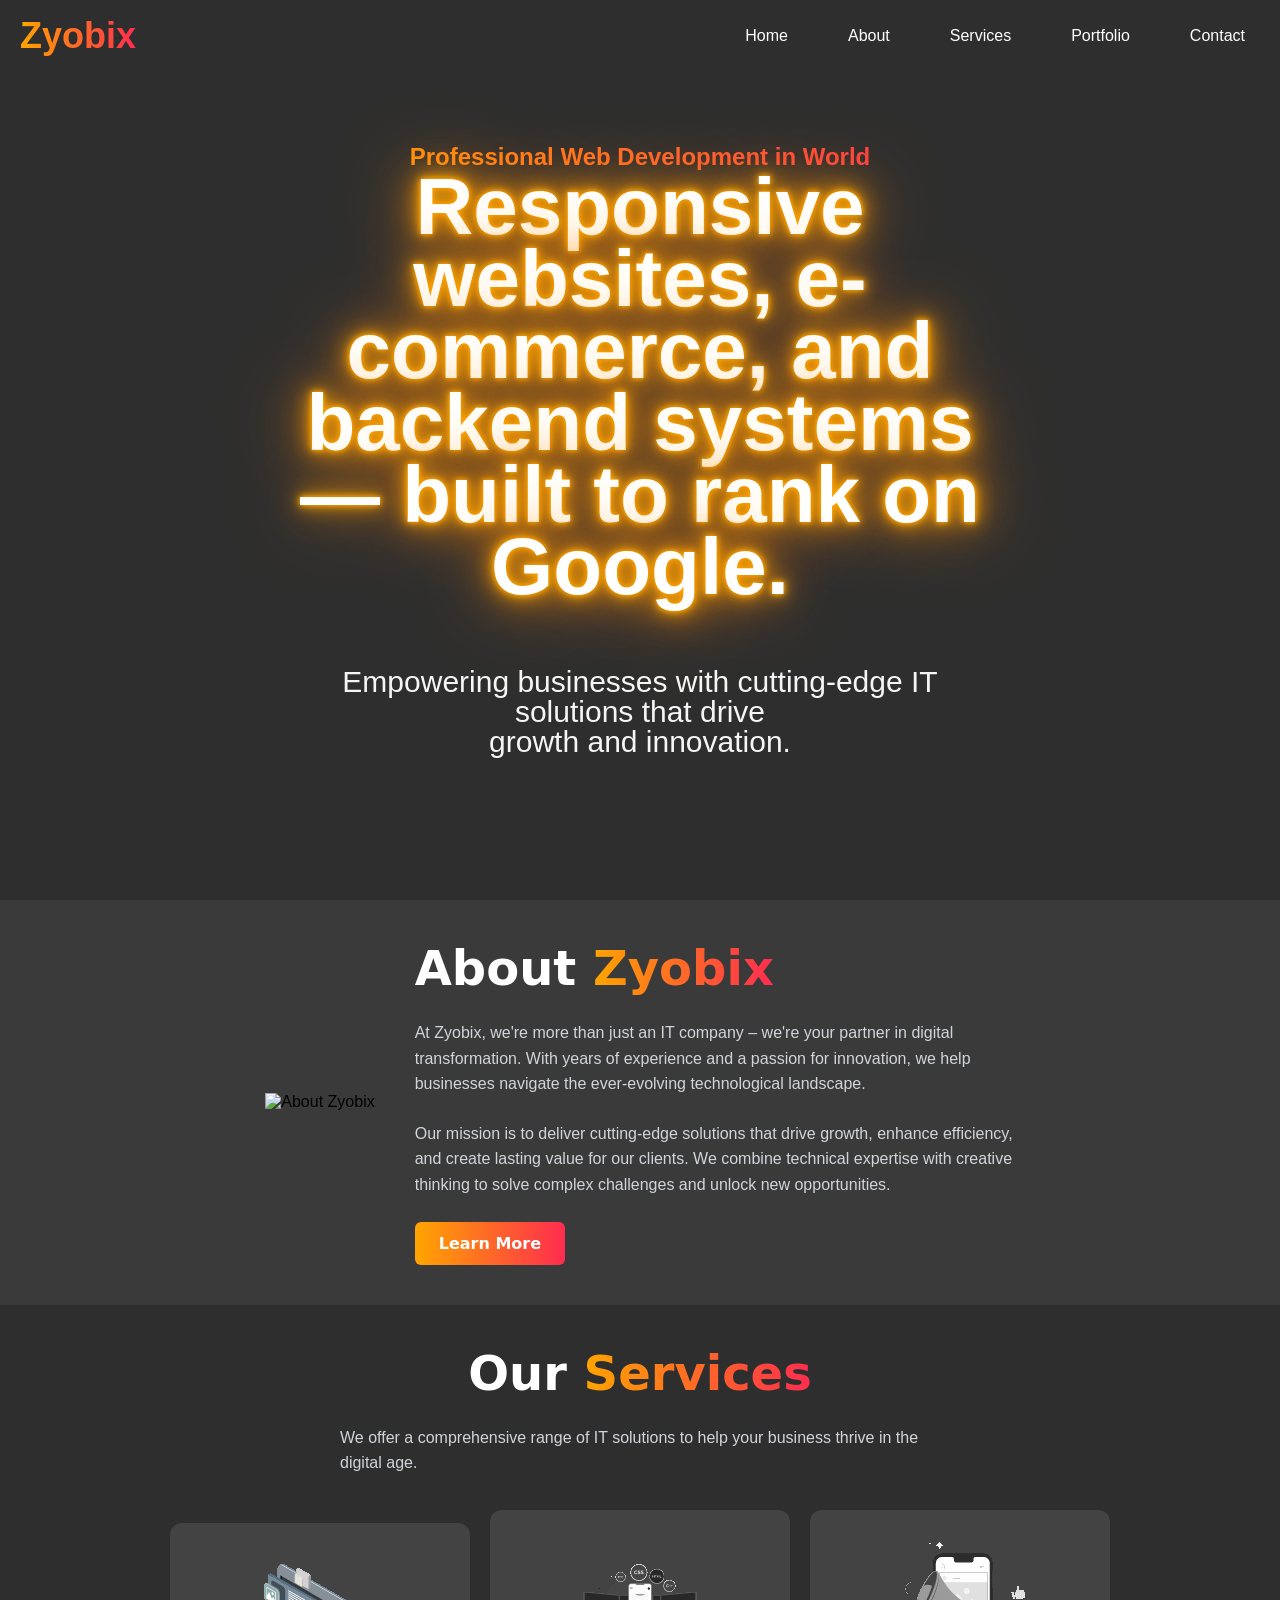
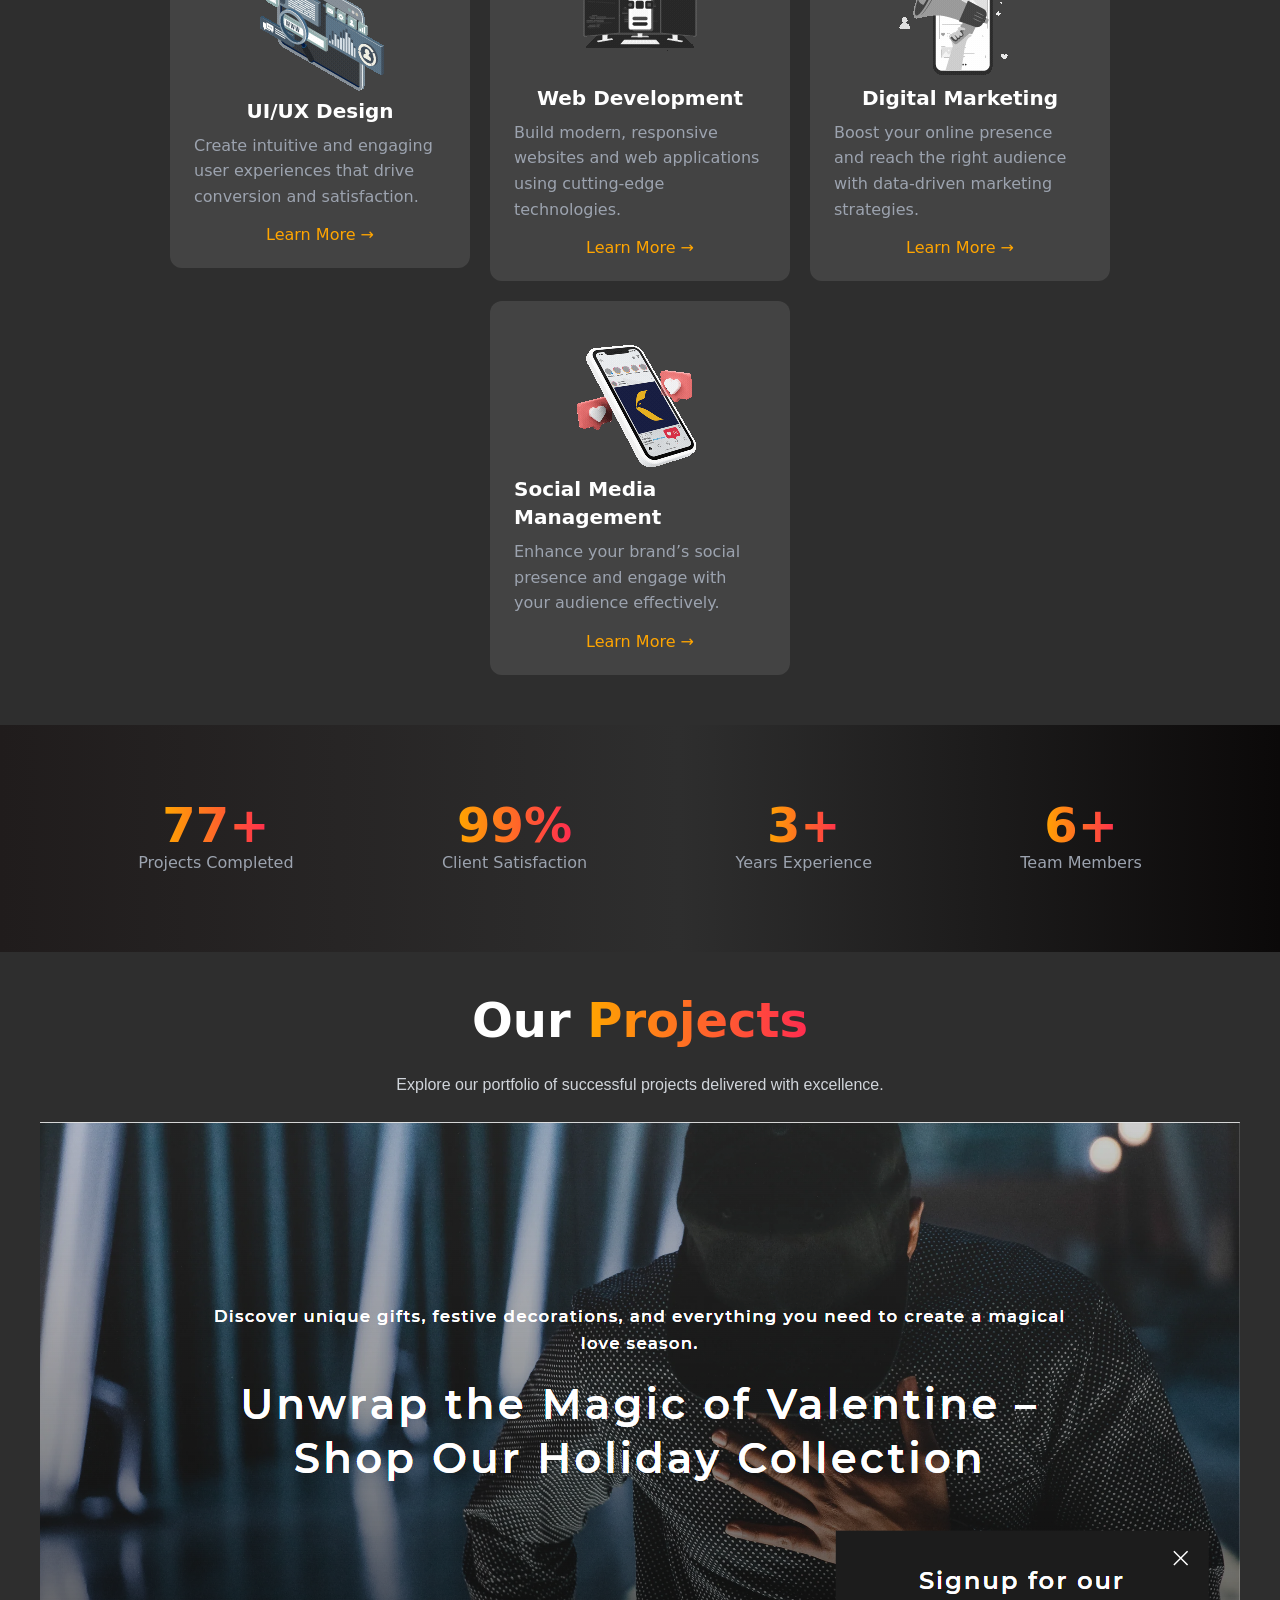
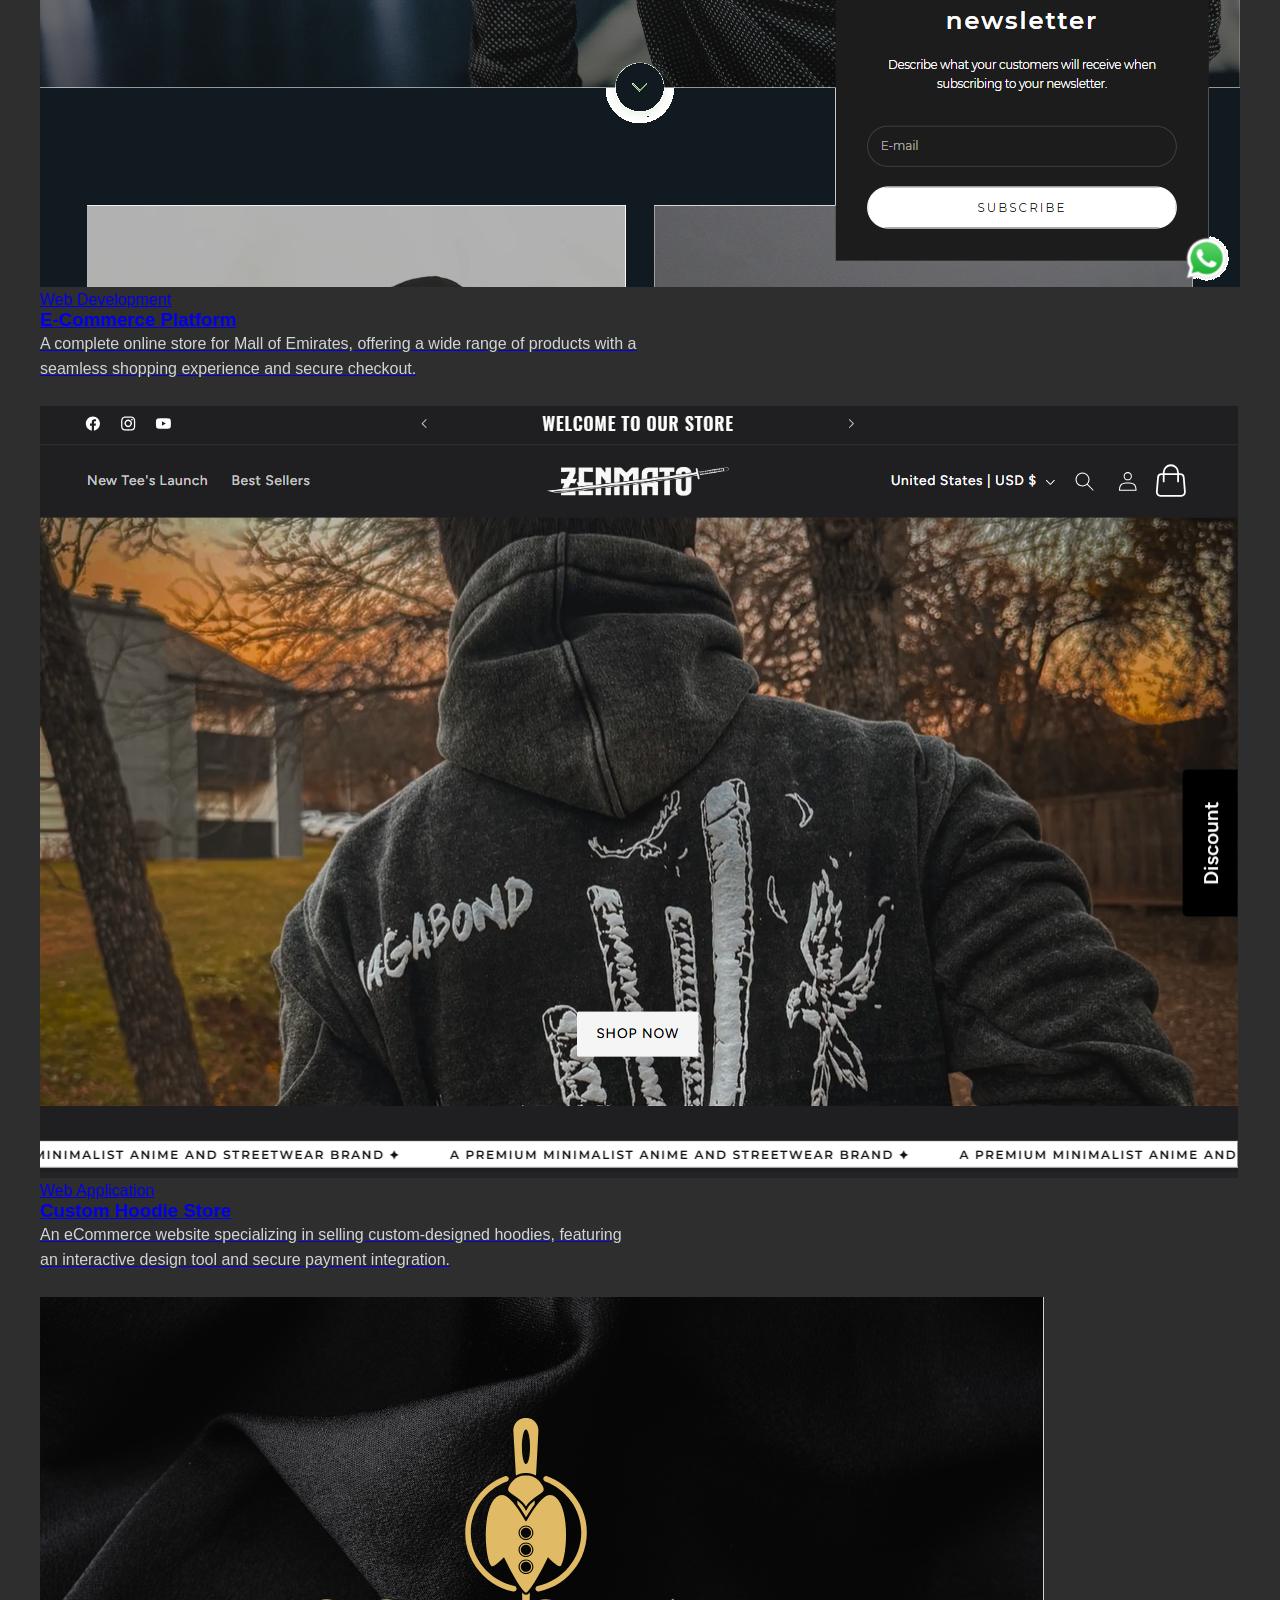
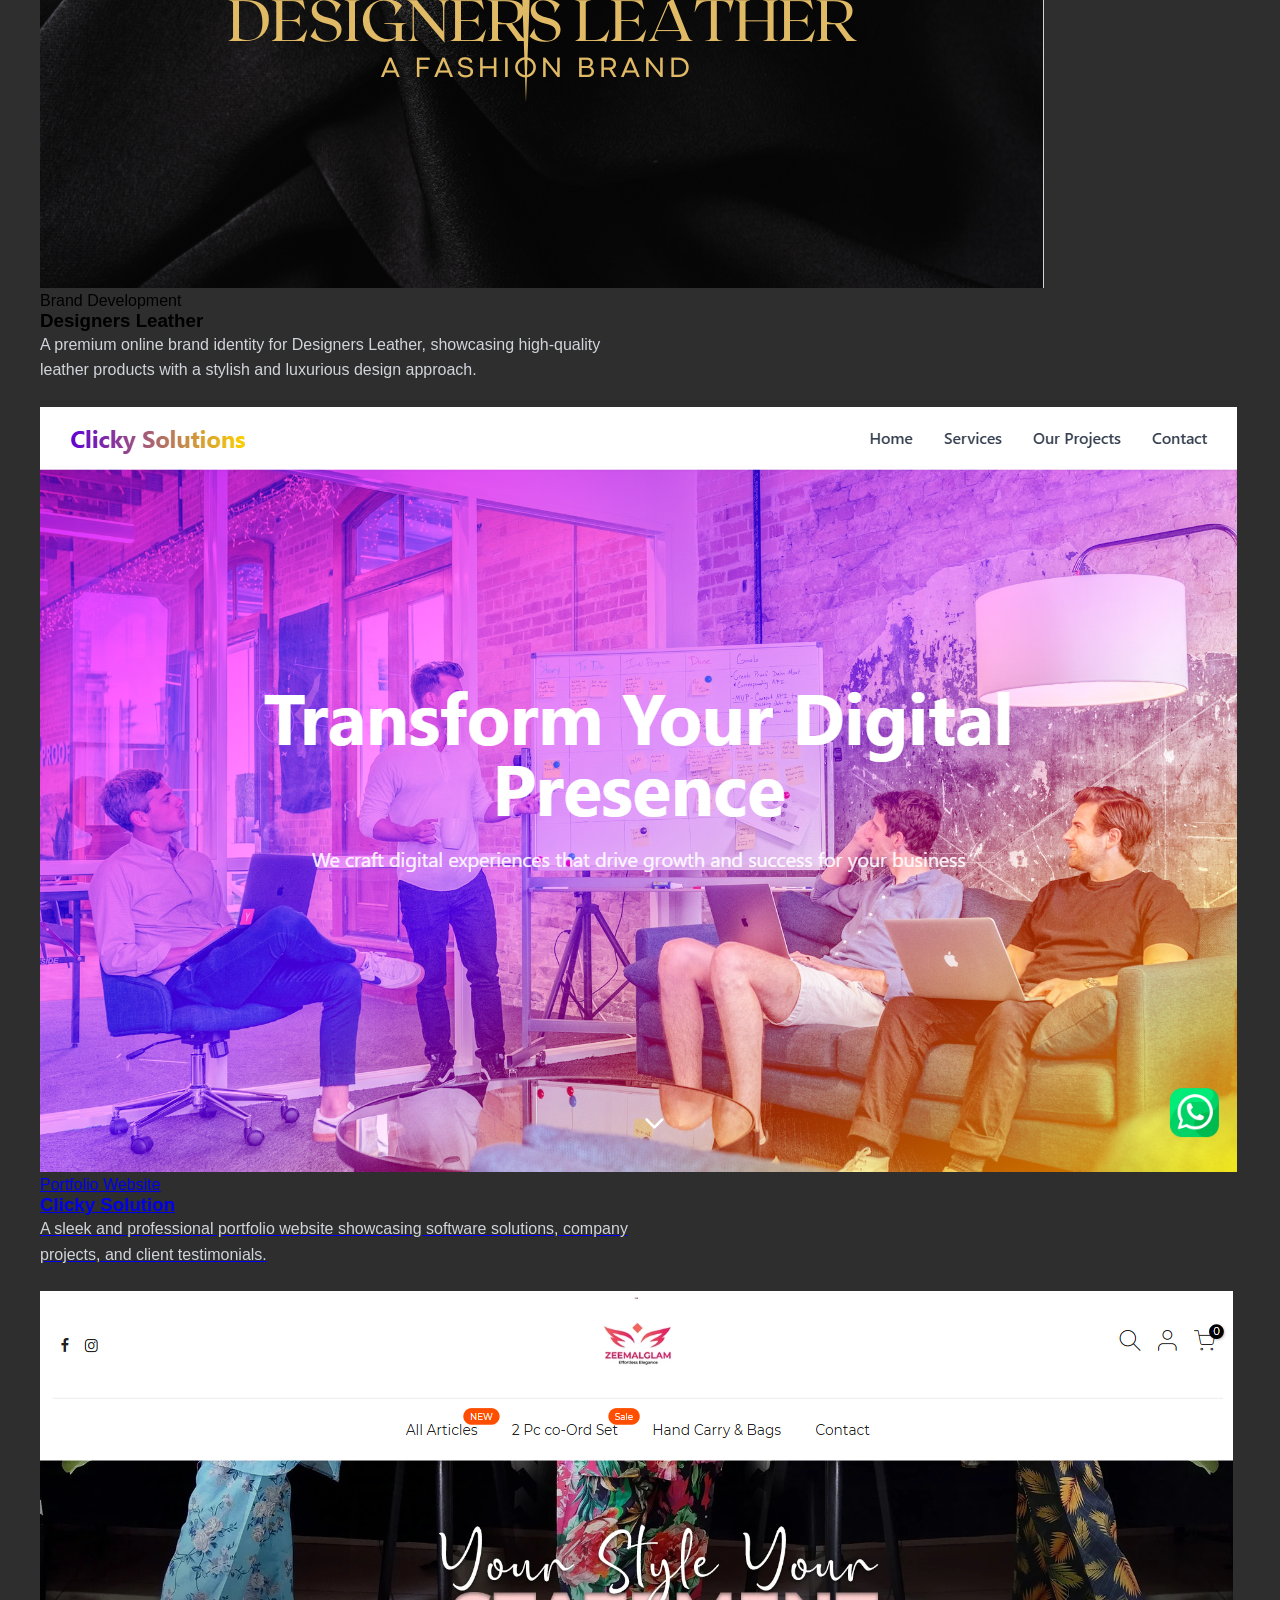
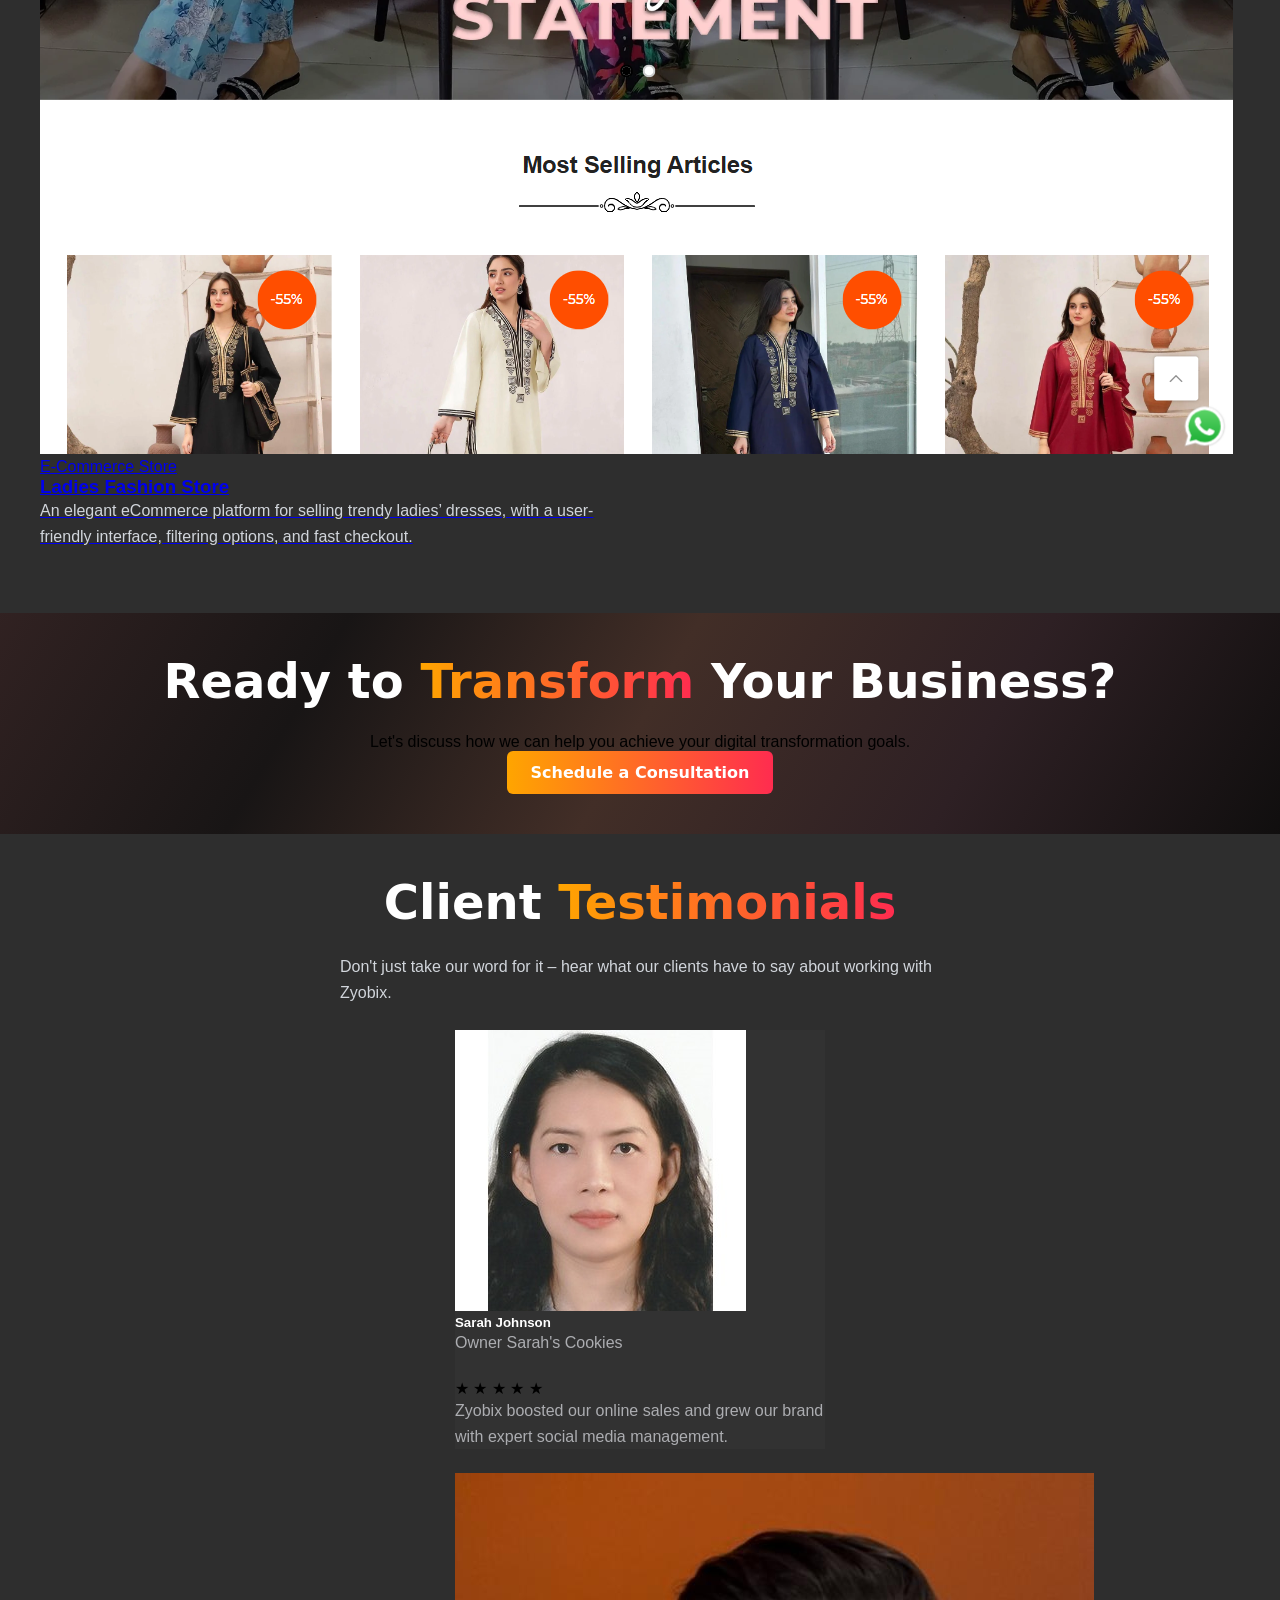
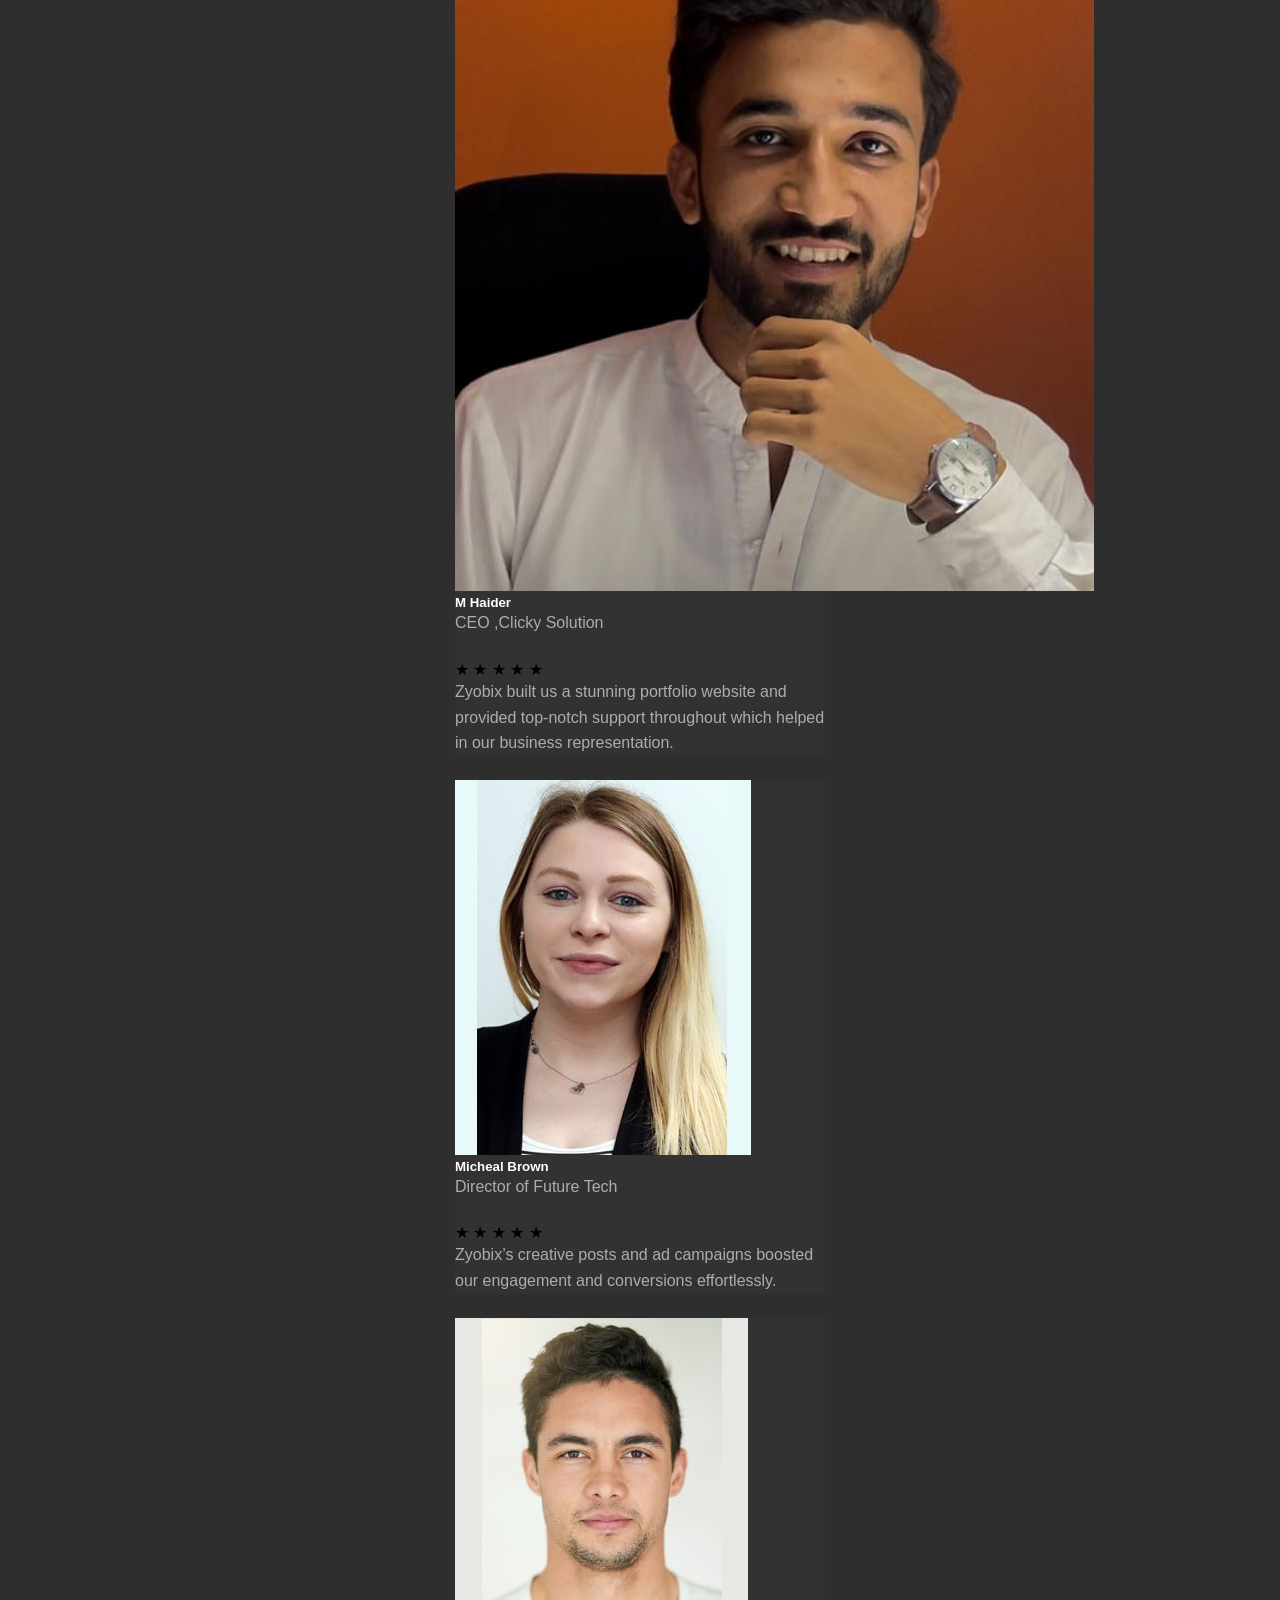
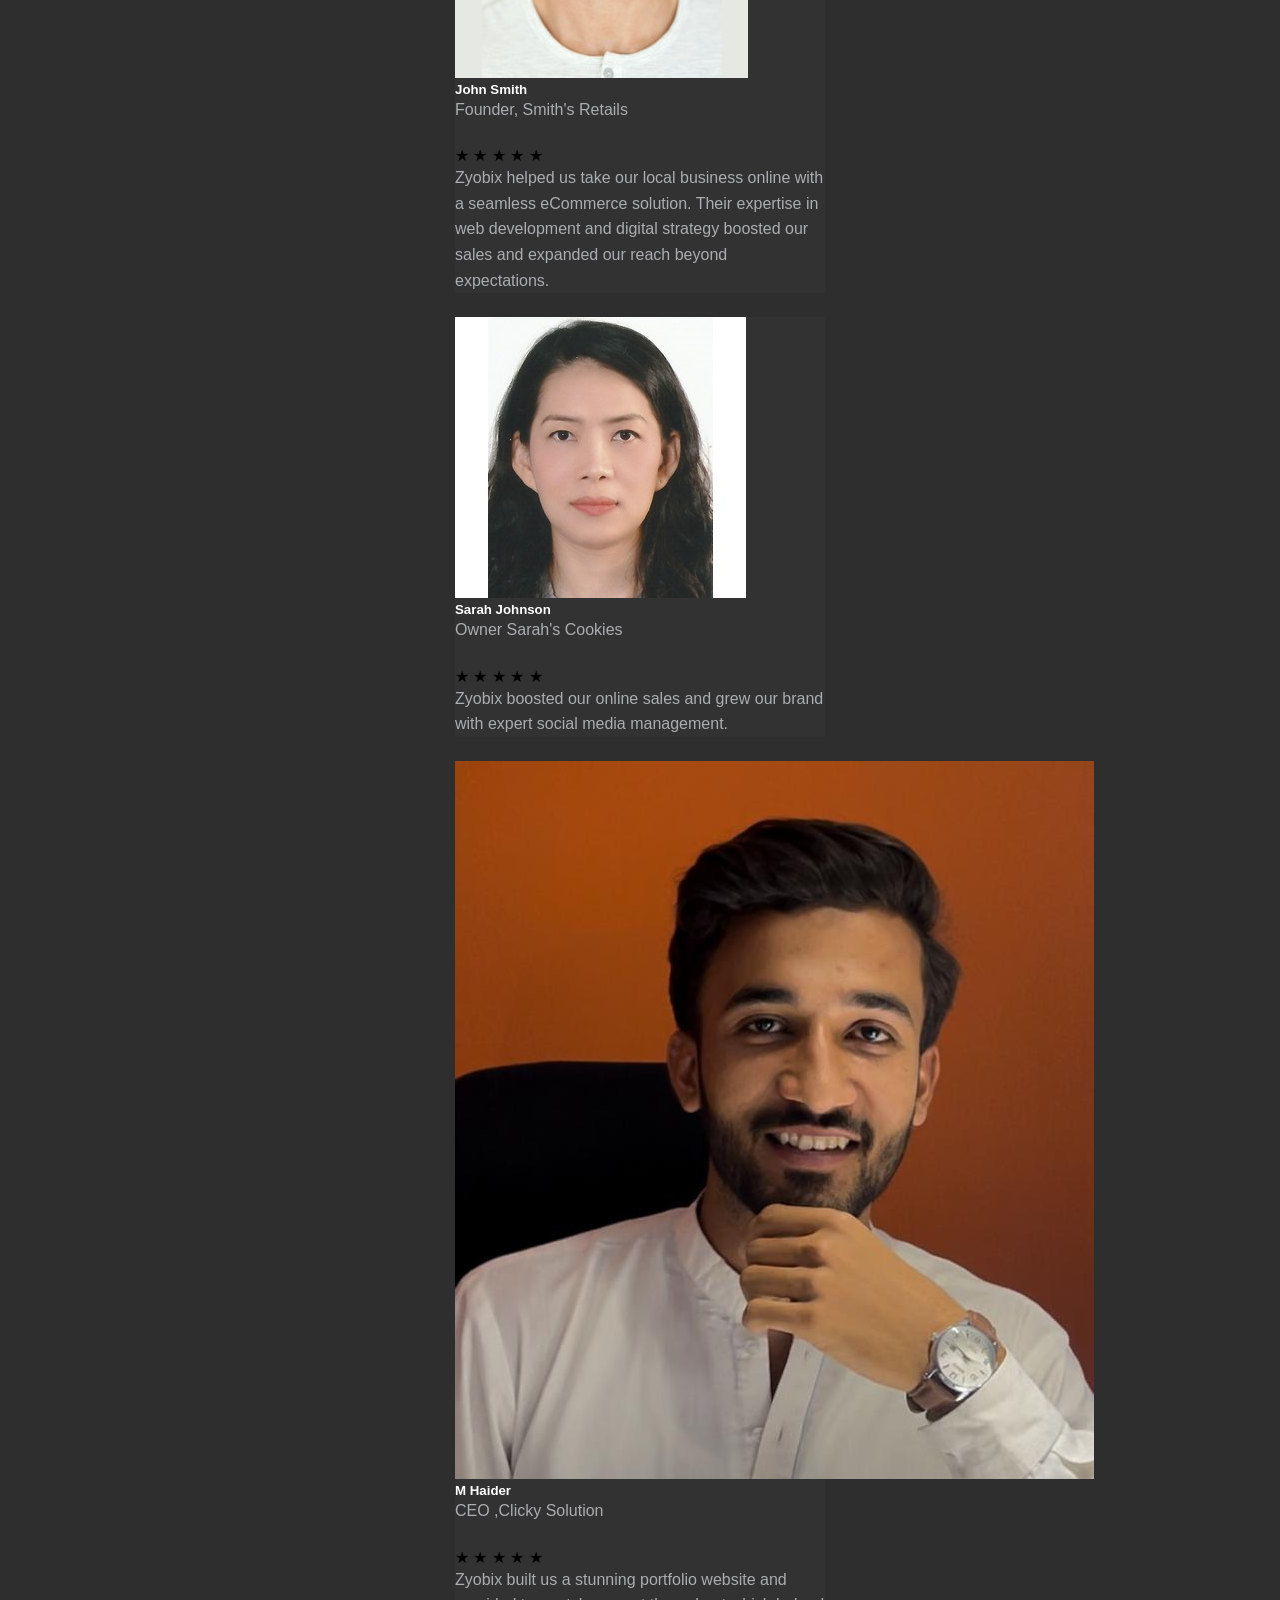
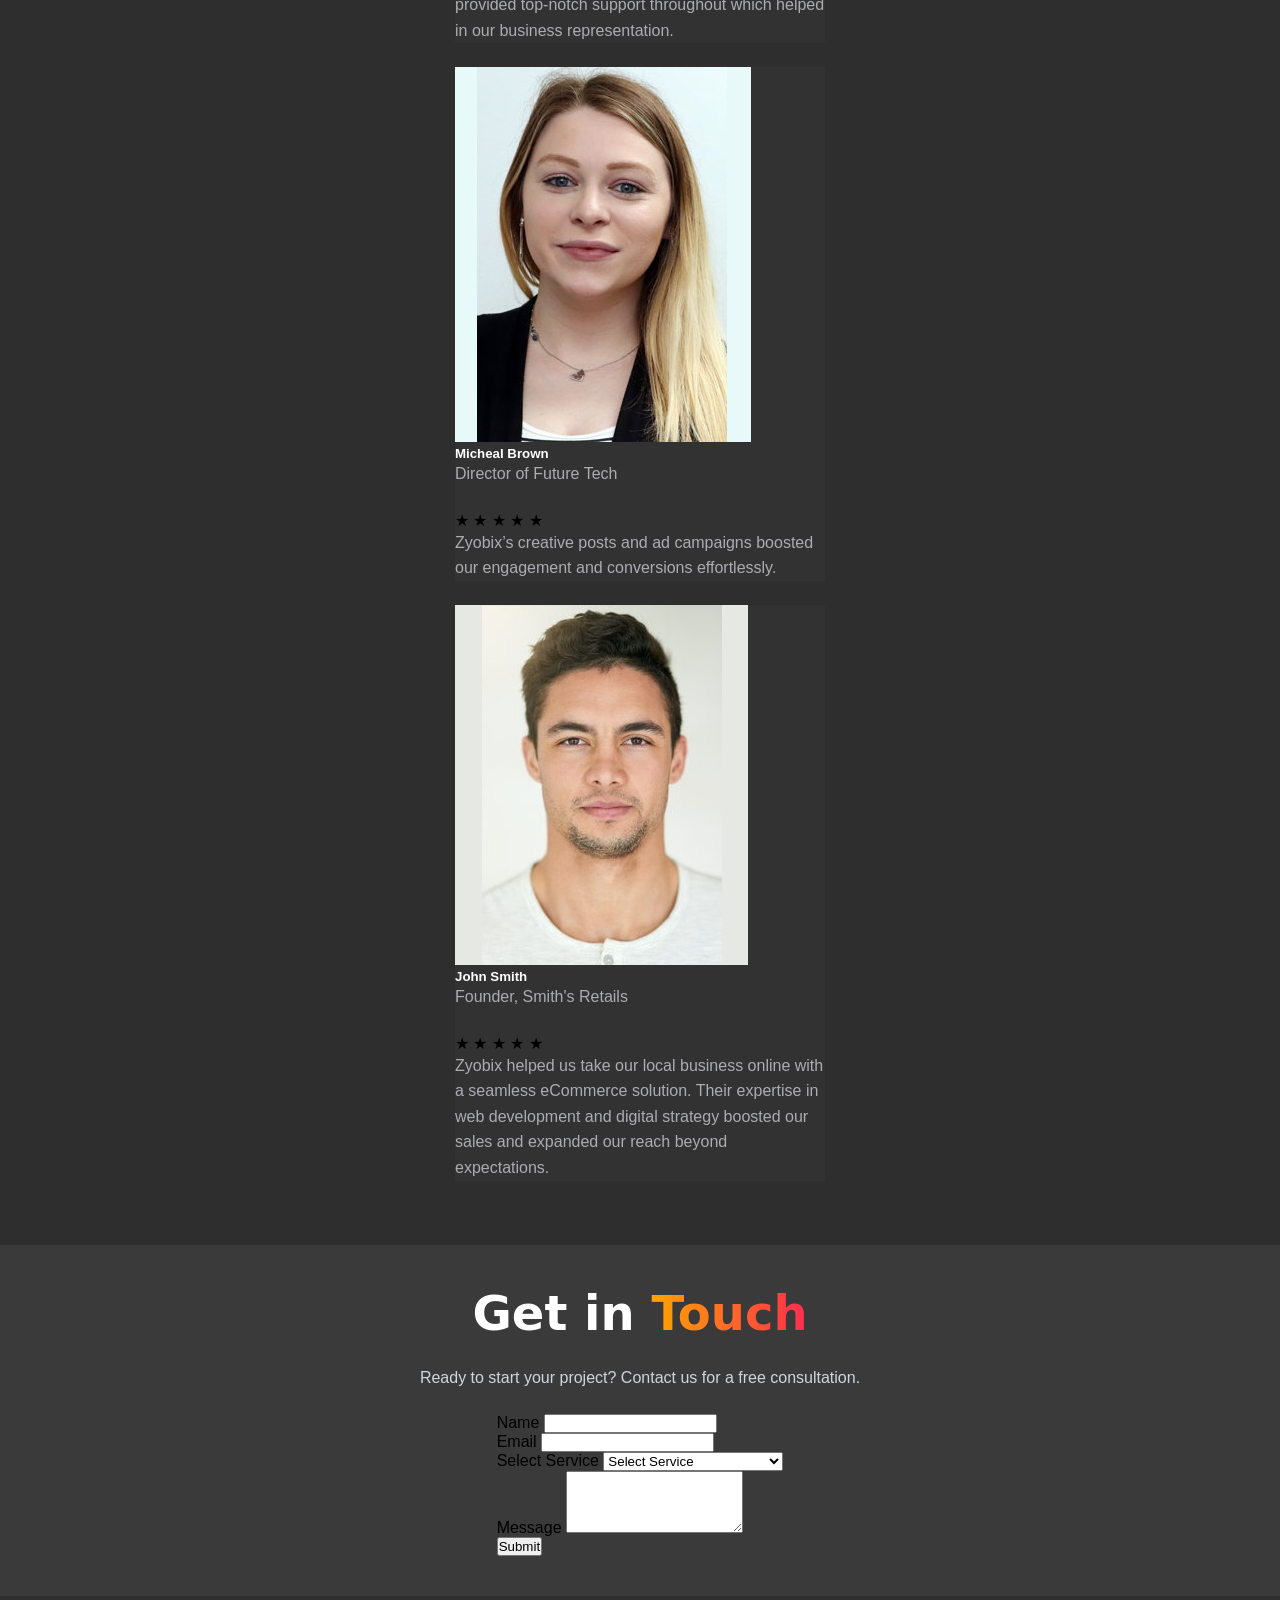
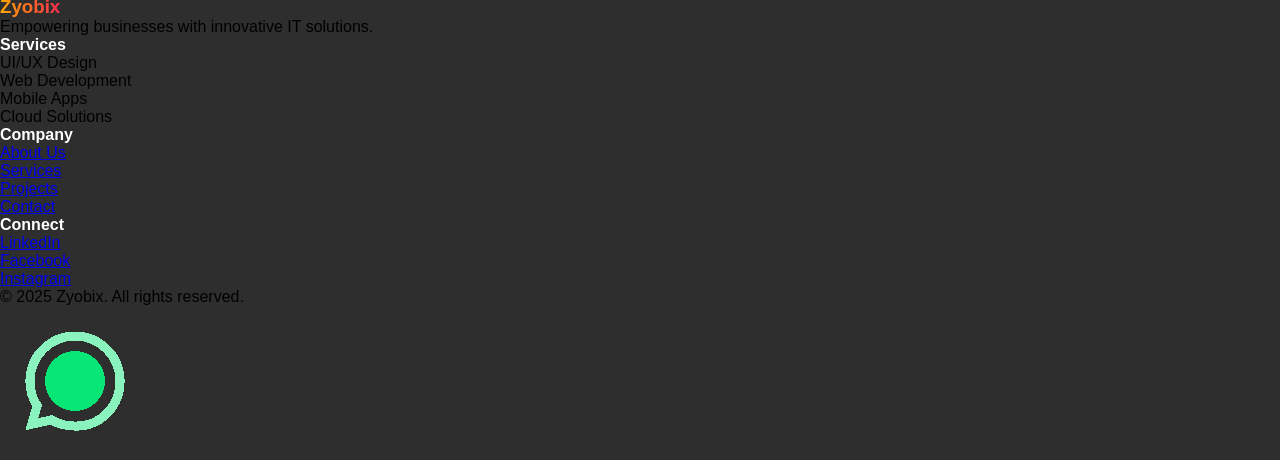
==== commit 0d9632a5: "Update hero section headings in index.html" ====
--- a/index.html
+++ b/index.html
@@ -59,8 +59,8 @@
 
   
   <div class="hero-content">
-    <h1 class="gradient text-6xl leading-[60px] md:text-[75px] md:leading-[75px] font-bold">Innovate Transform</h1>
-    <h2 class="heading-secondary text-[57px] leading-[57px] md:text-[72px] md:leading-[72px] neon-glow-orange font-bold">Succeed</h2>
+    <h1 class="gradient text-6xl leading-[60px] md:text-[75px] md:leading-[75px] font-bold">Professional Web Development in World</h1>
+    <h2 class="heading-secondary text-[57px] leading-[57px] md:text-[72px] md:leading-[72px] neon-glow-orange font-bold">Responsive websites, e-commerce, and backend systems — built to rank on Google.</h2>
     <p class="hero-tagline leading-[30px] text-[20px]">
       Empowering businesses with cutting-edge IT solutions that drive<br />
       growth and innovation.
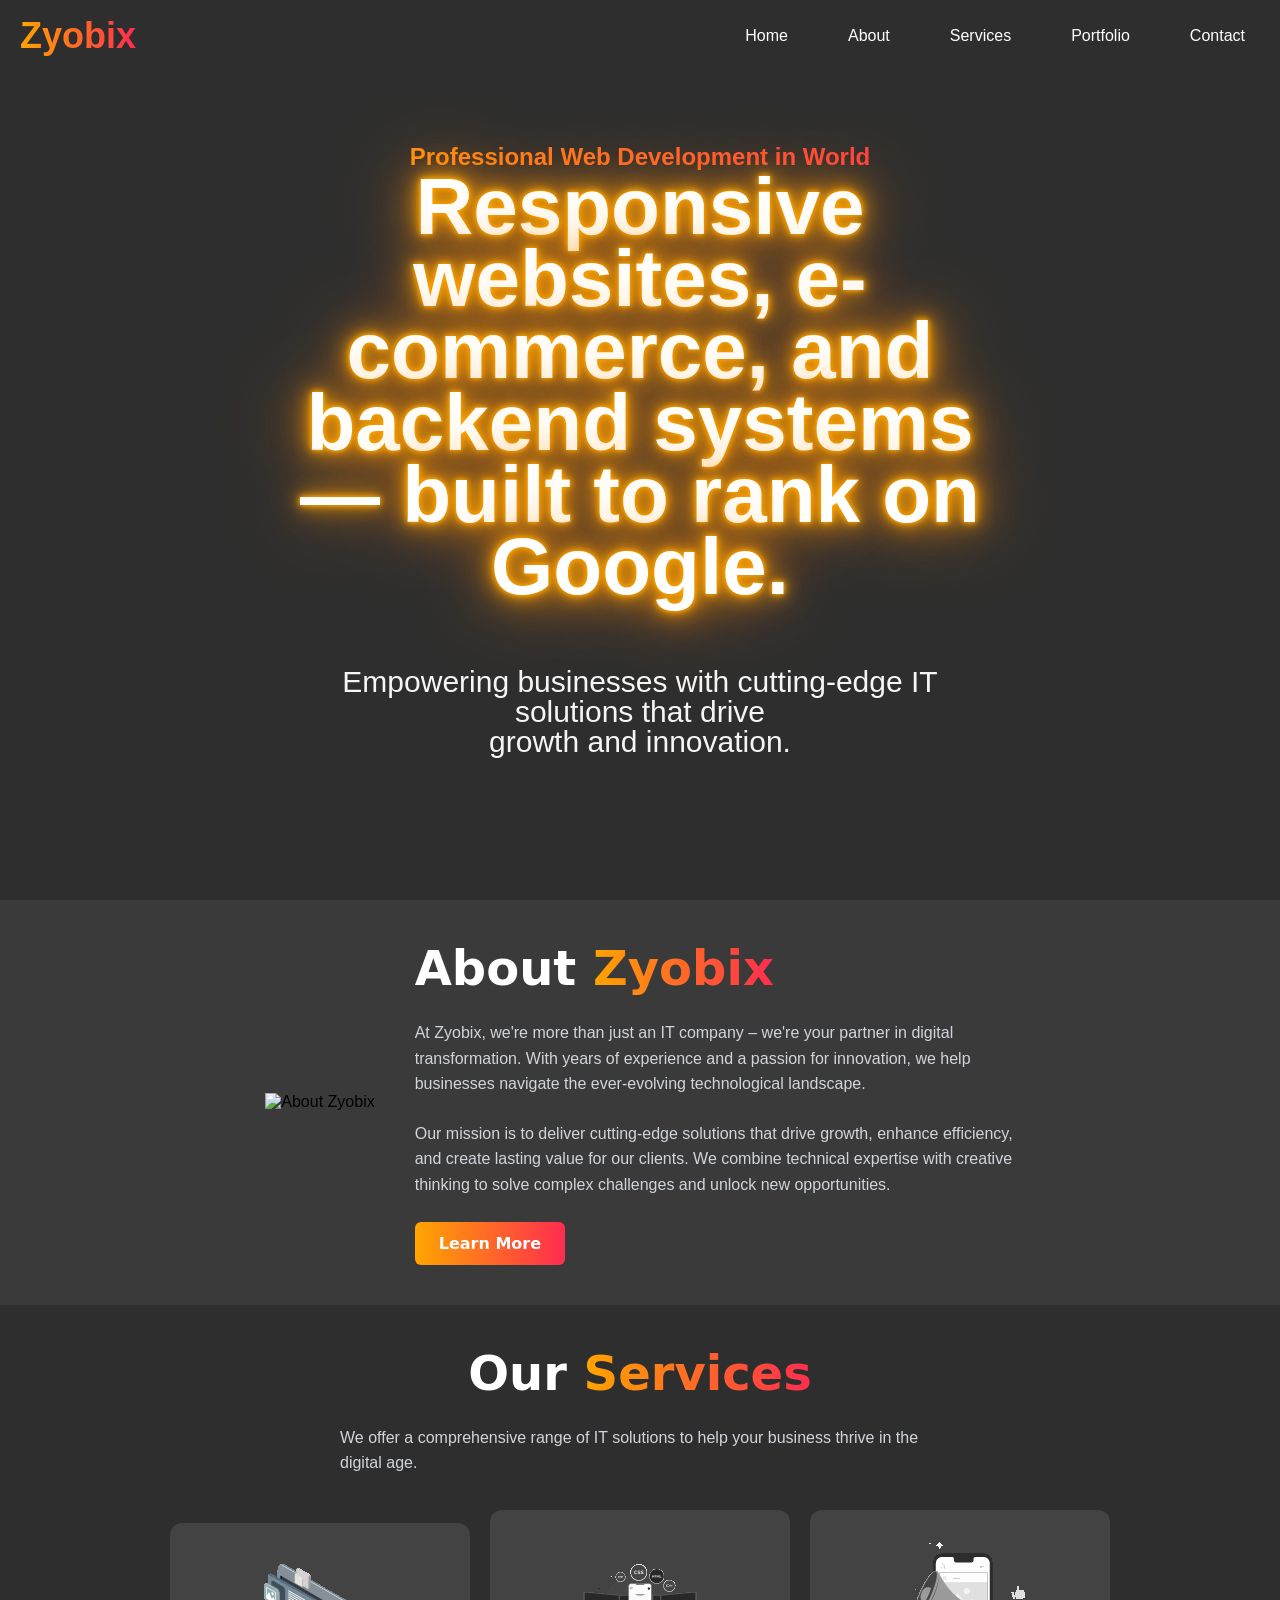
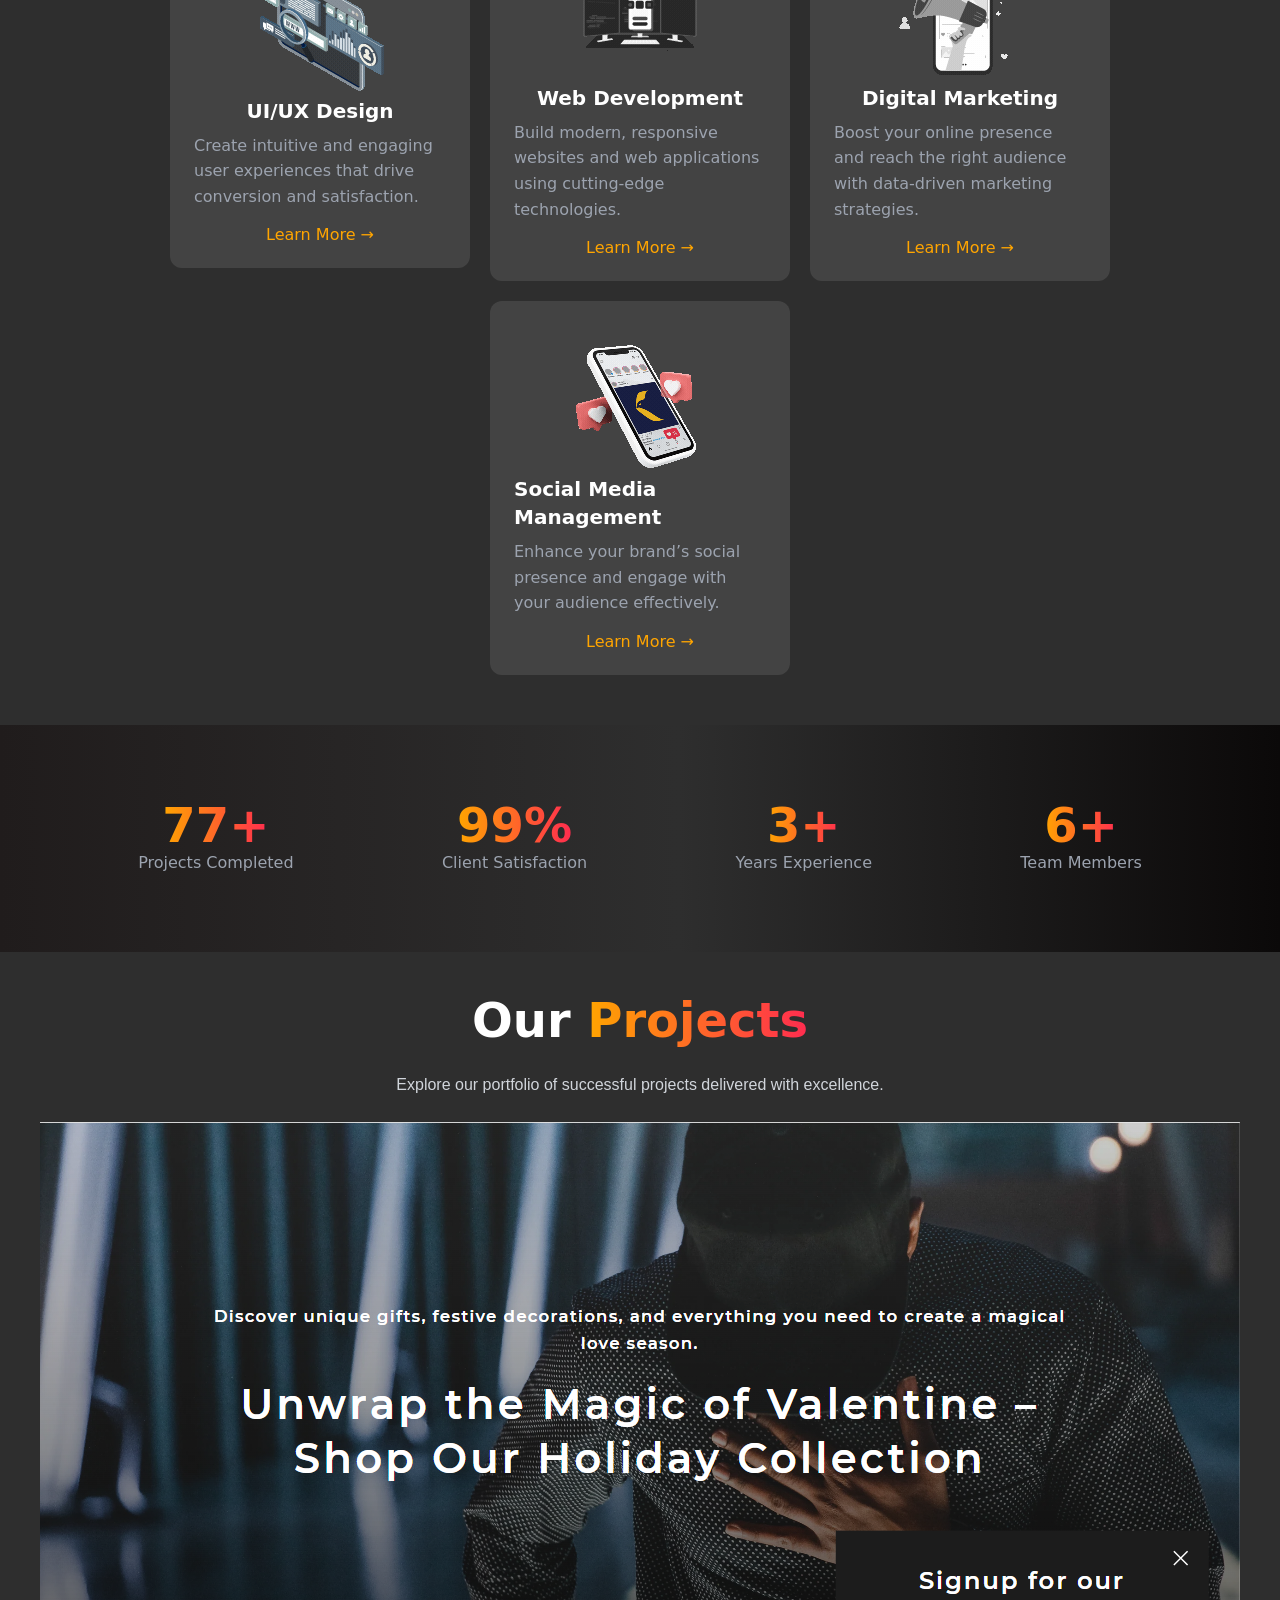
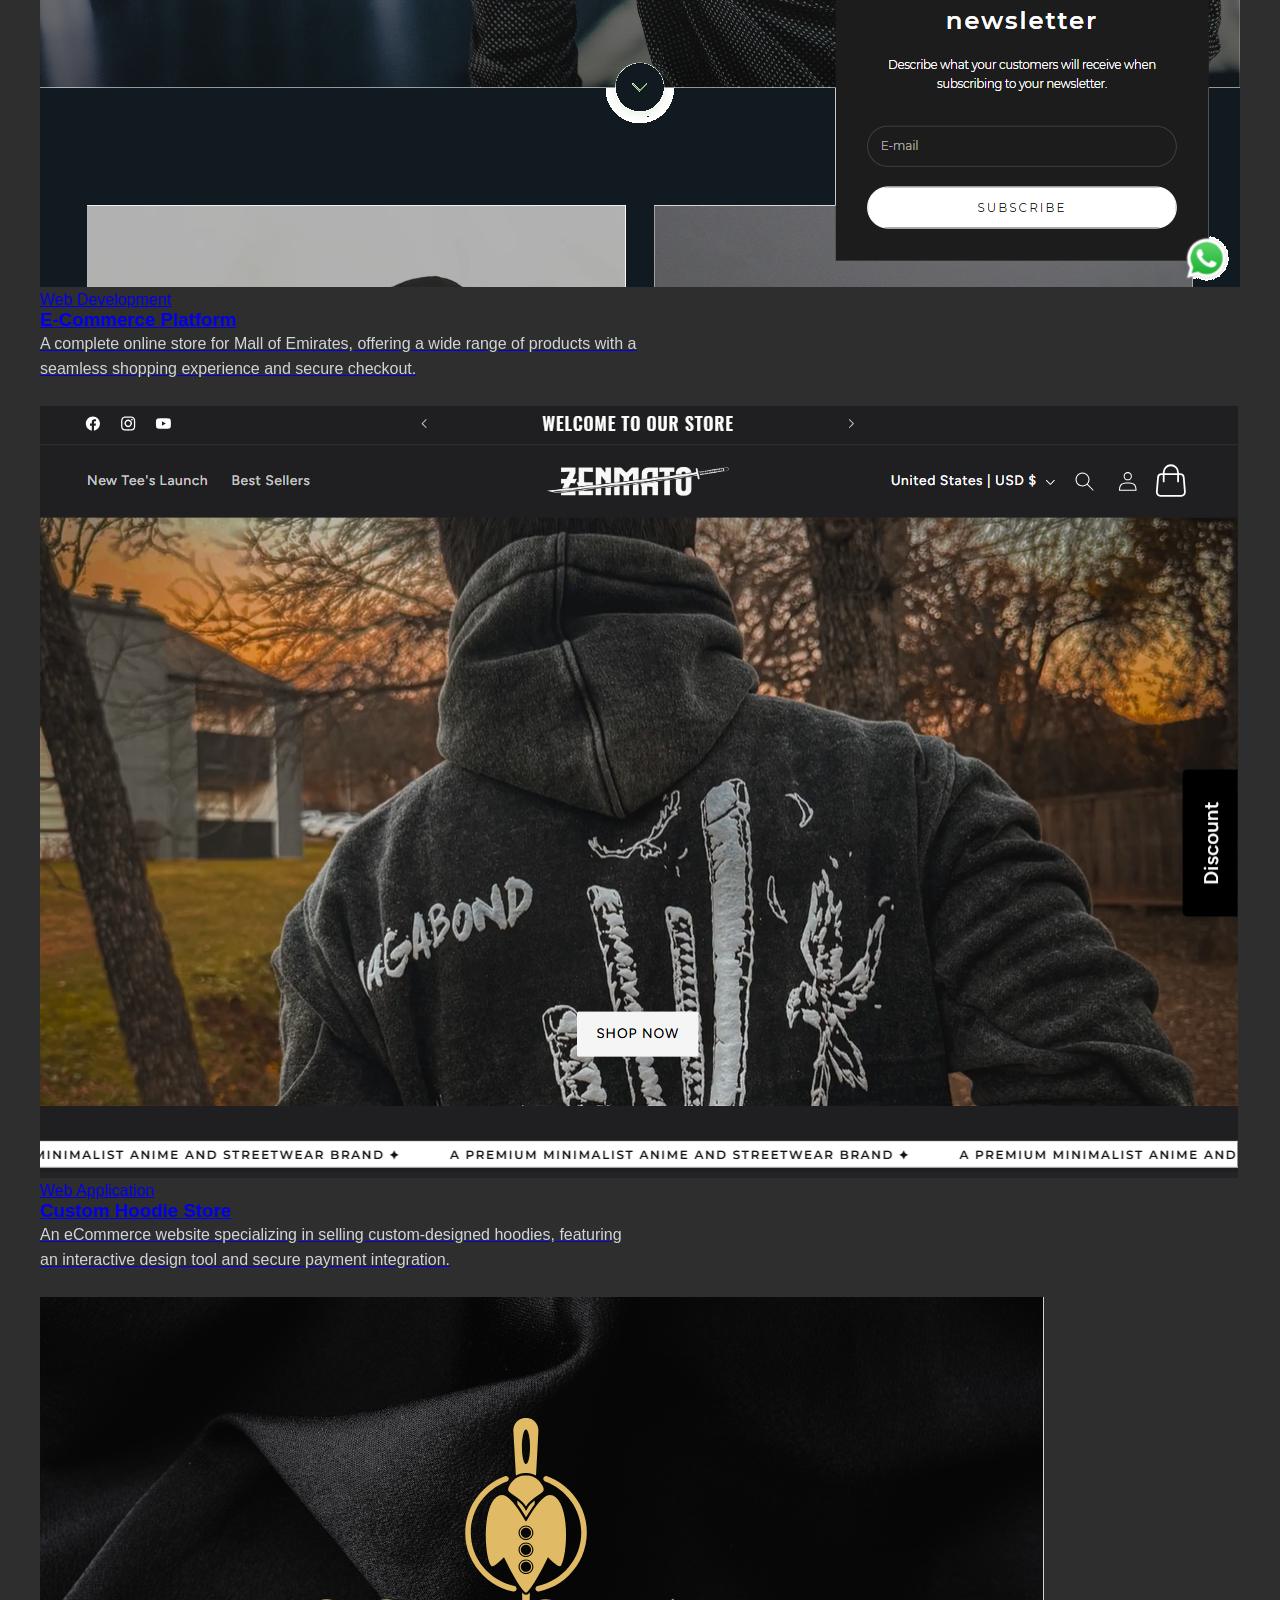
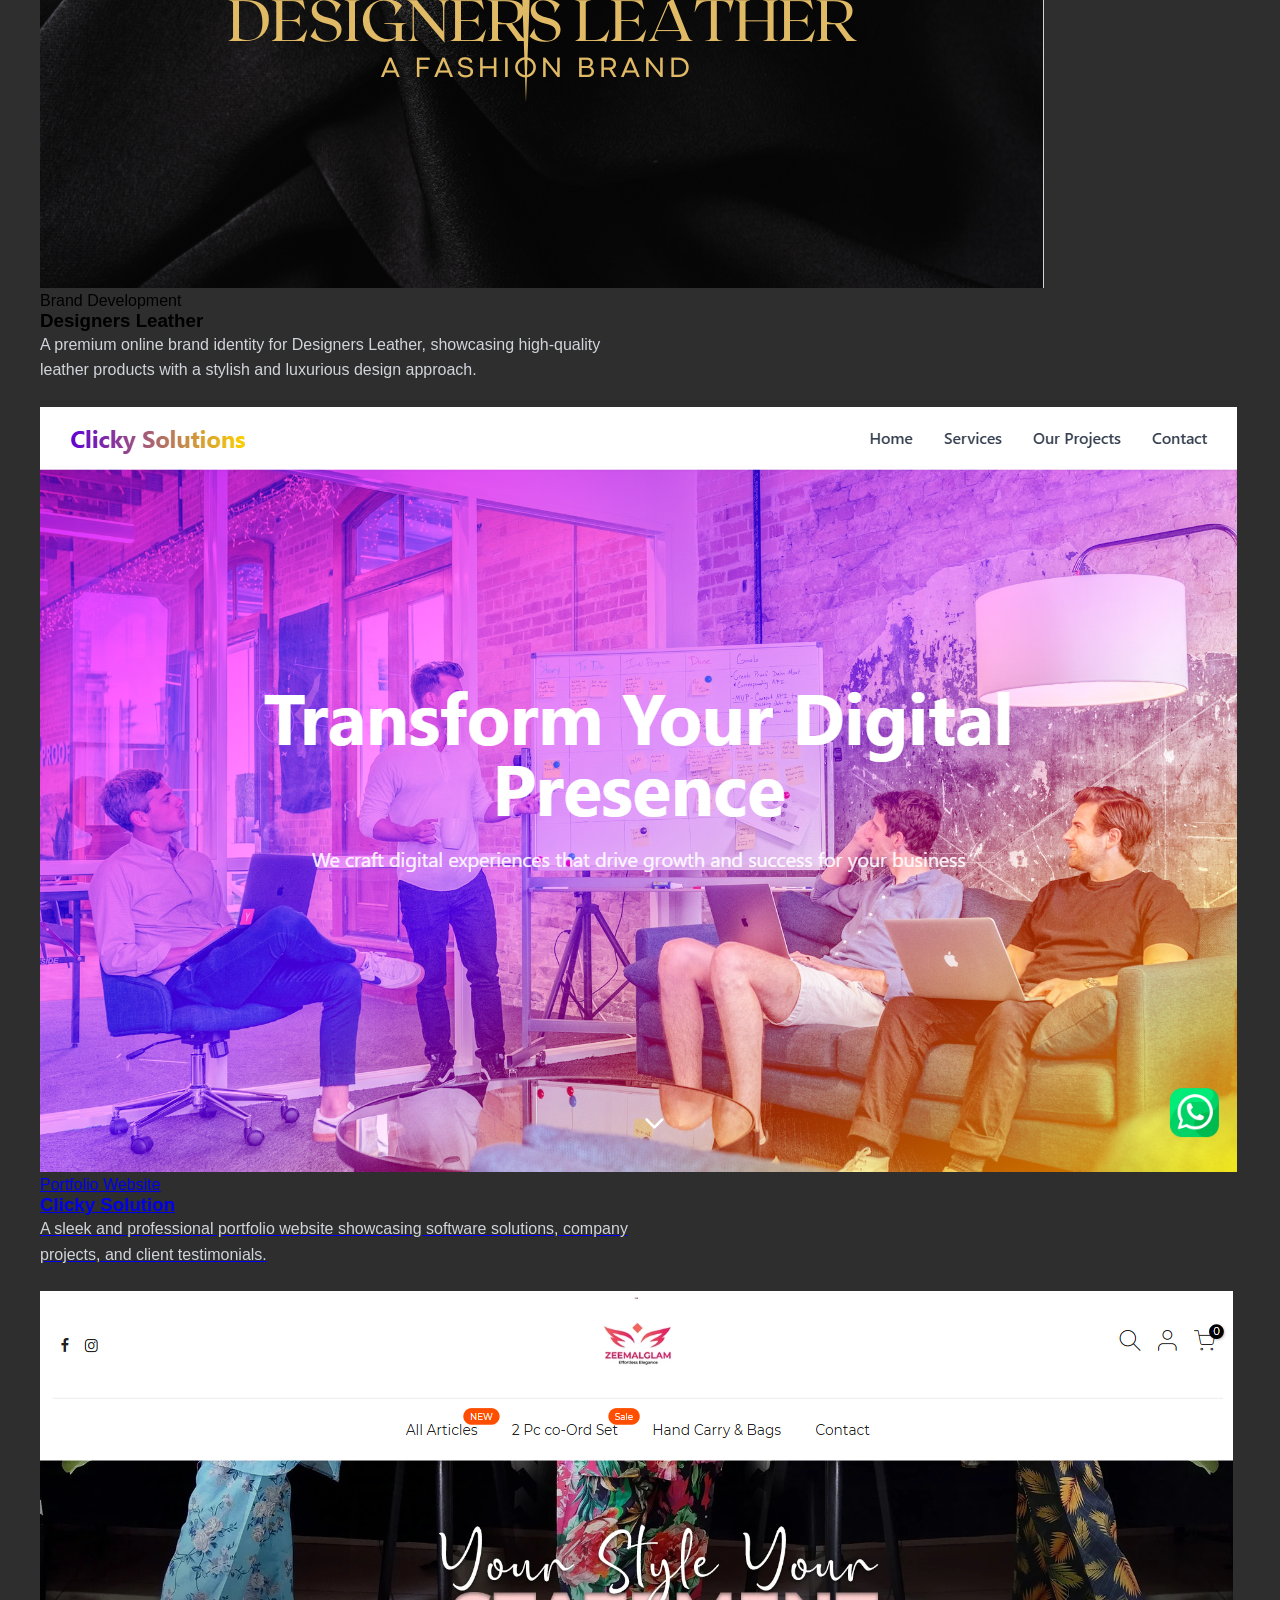
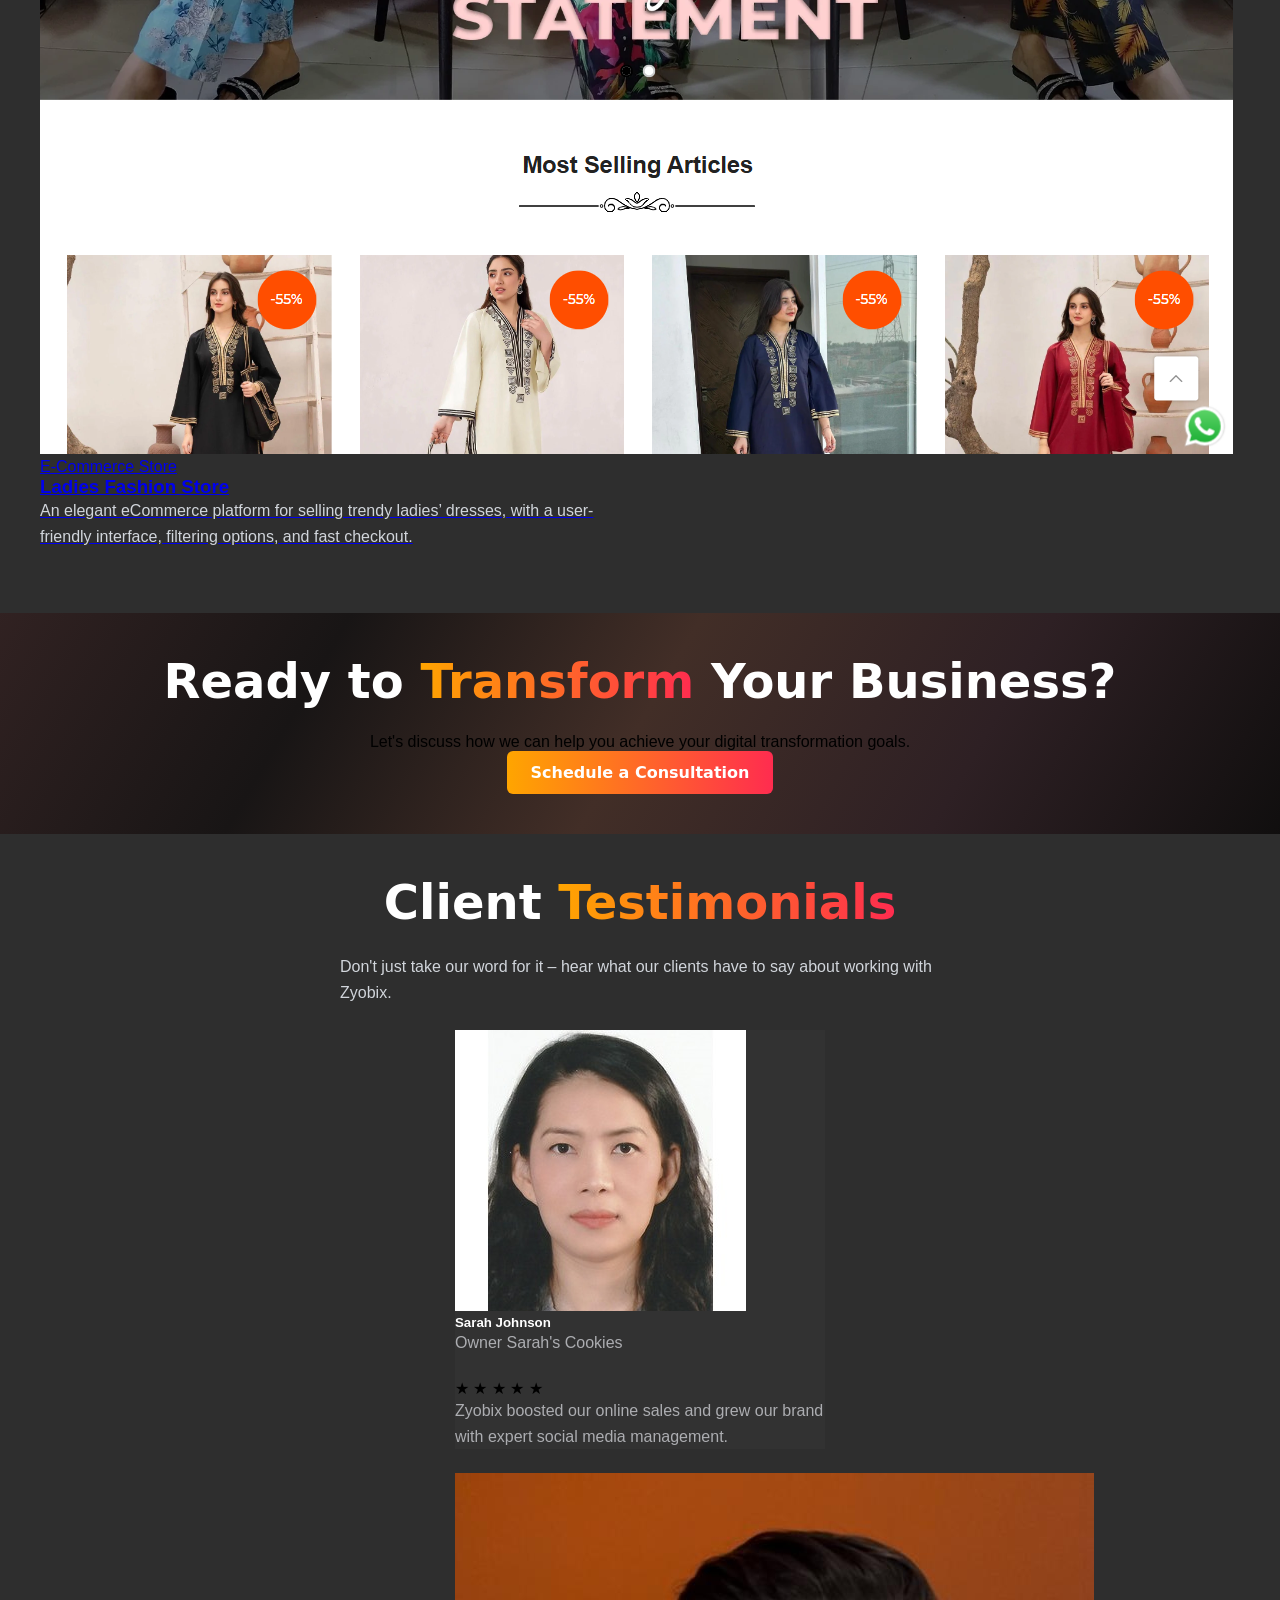
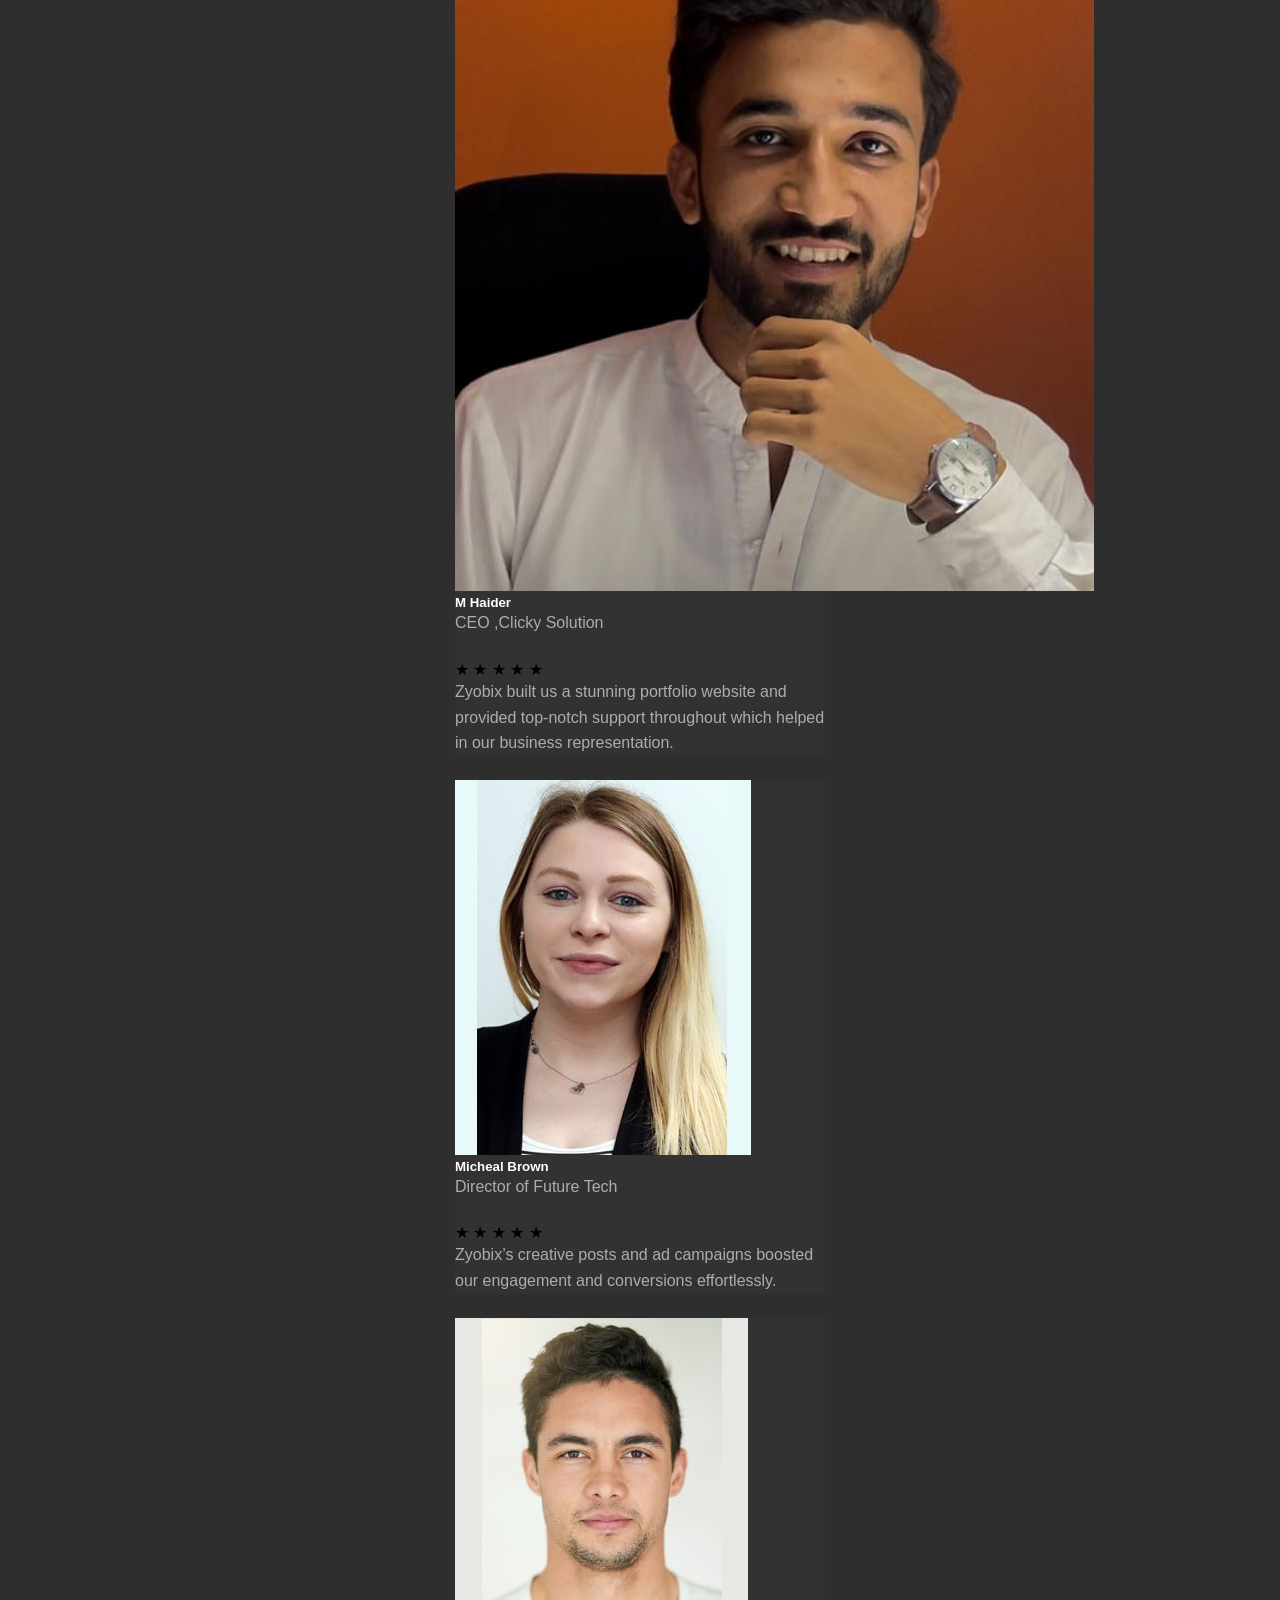
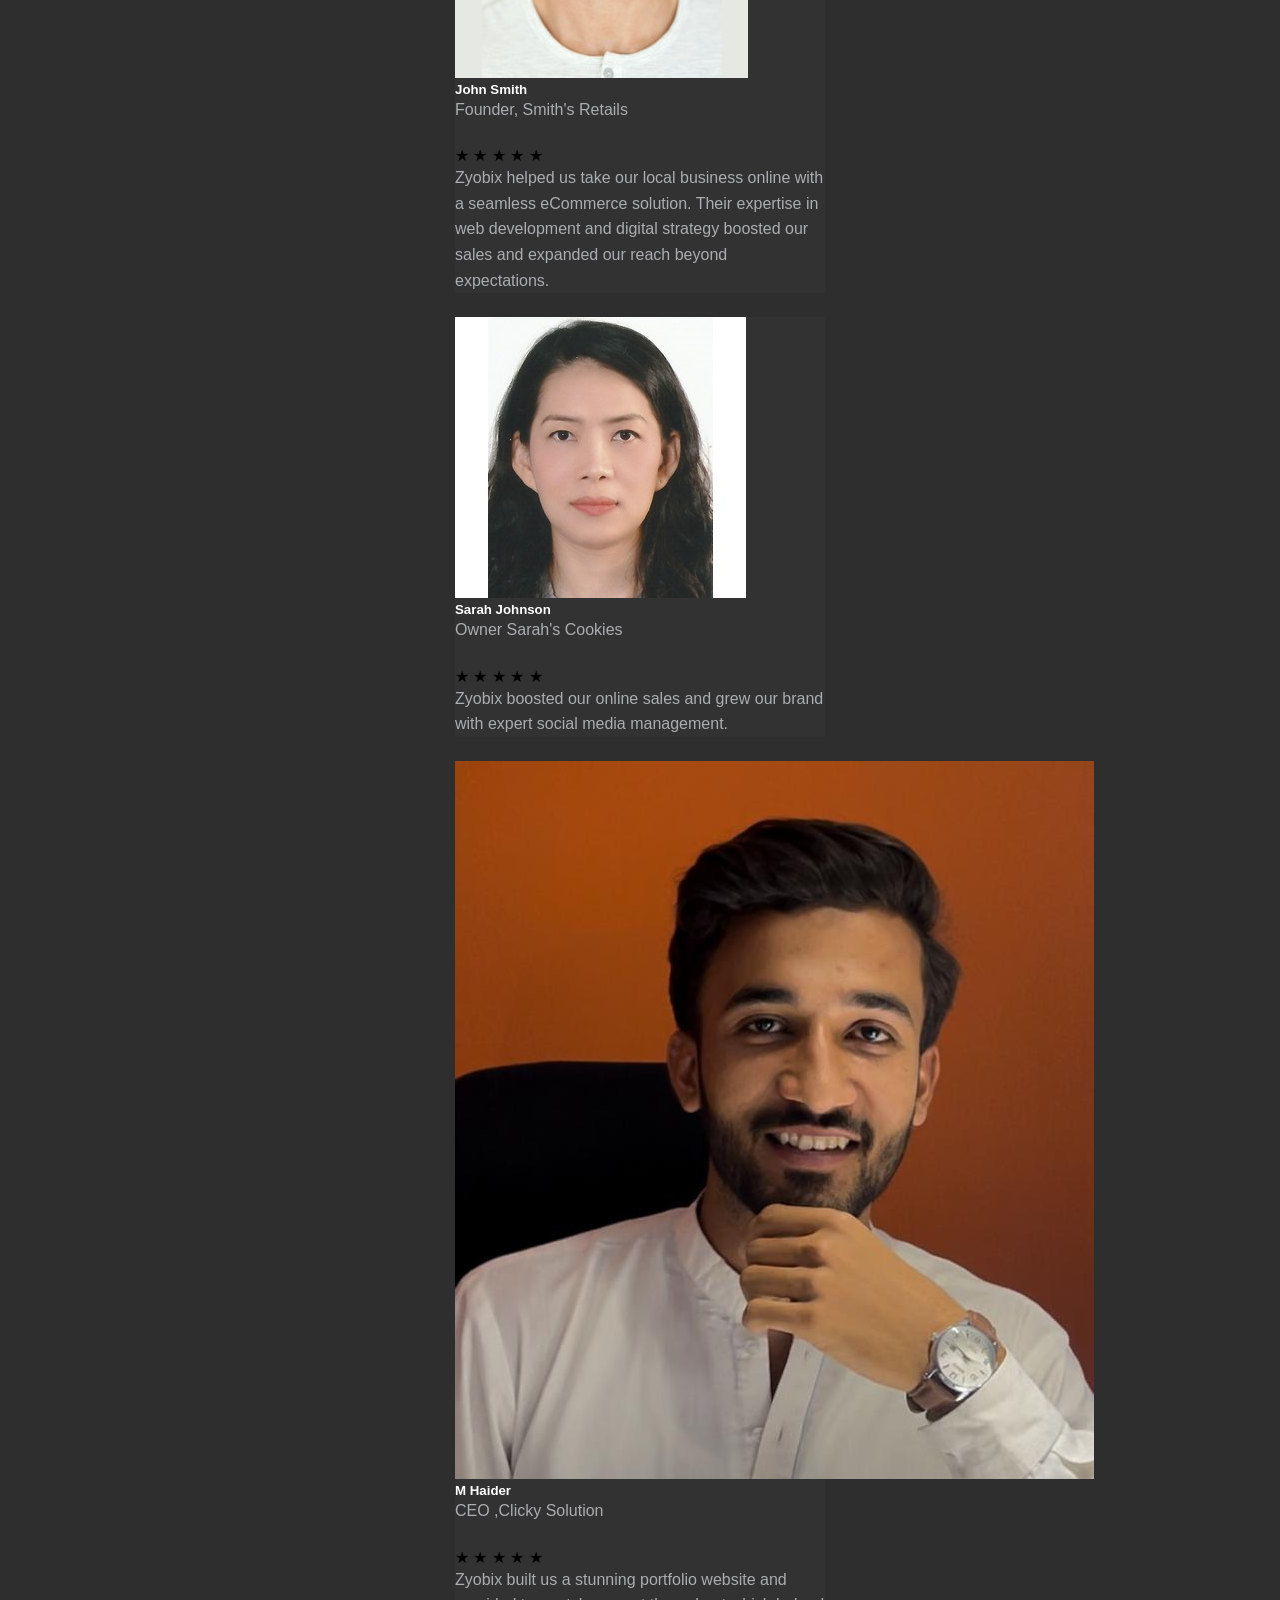
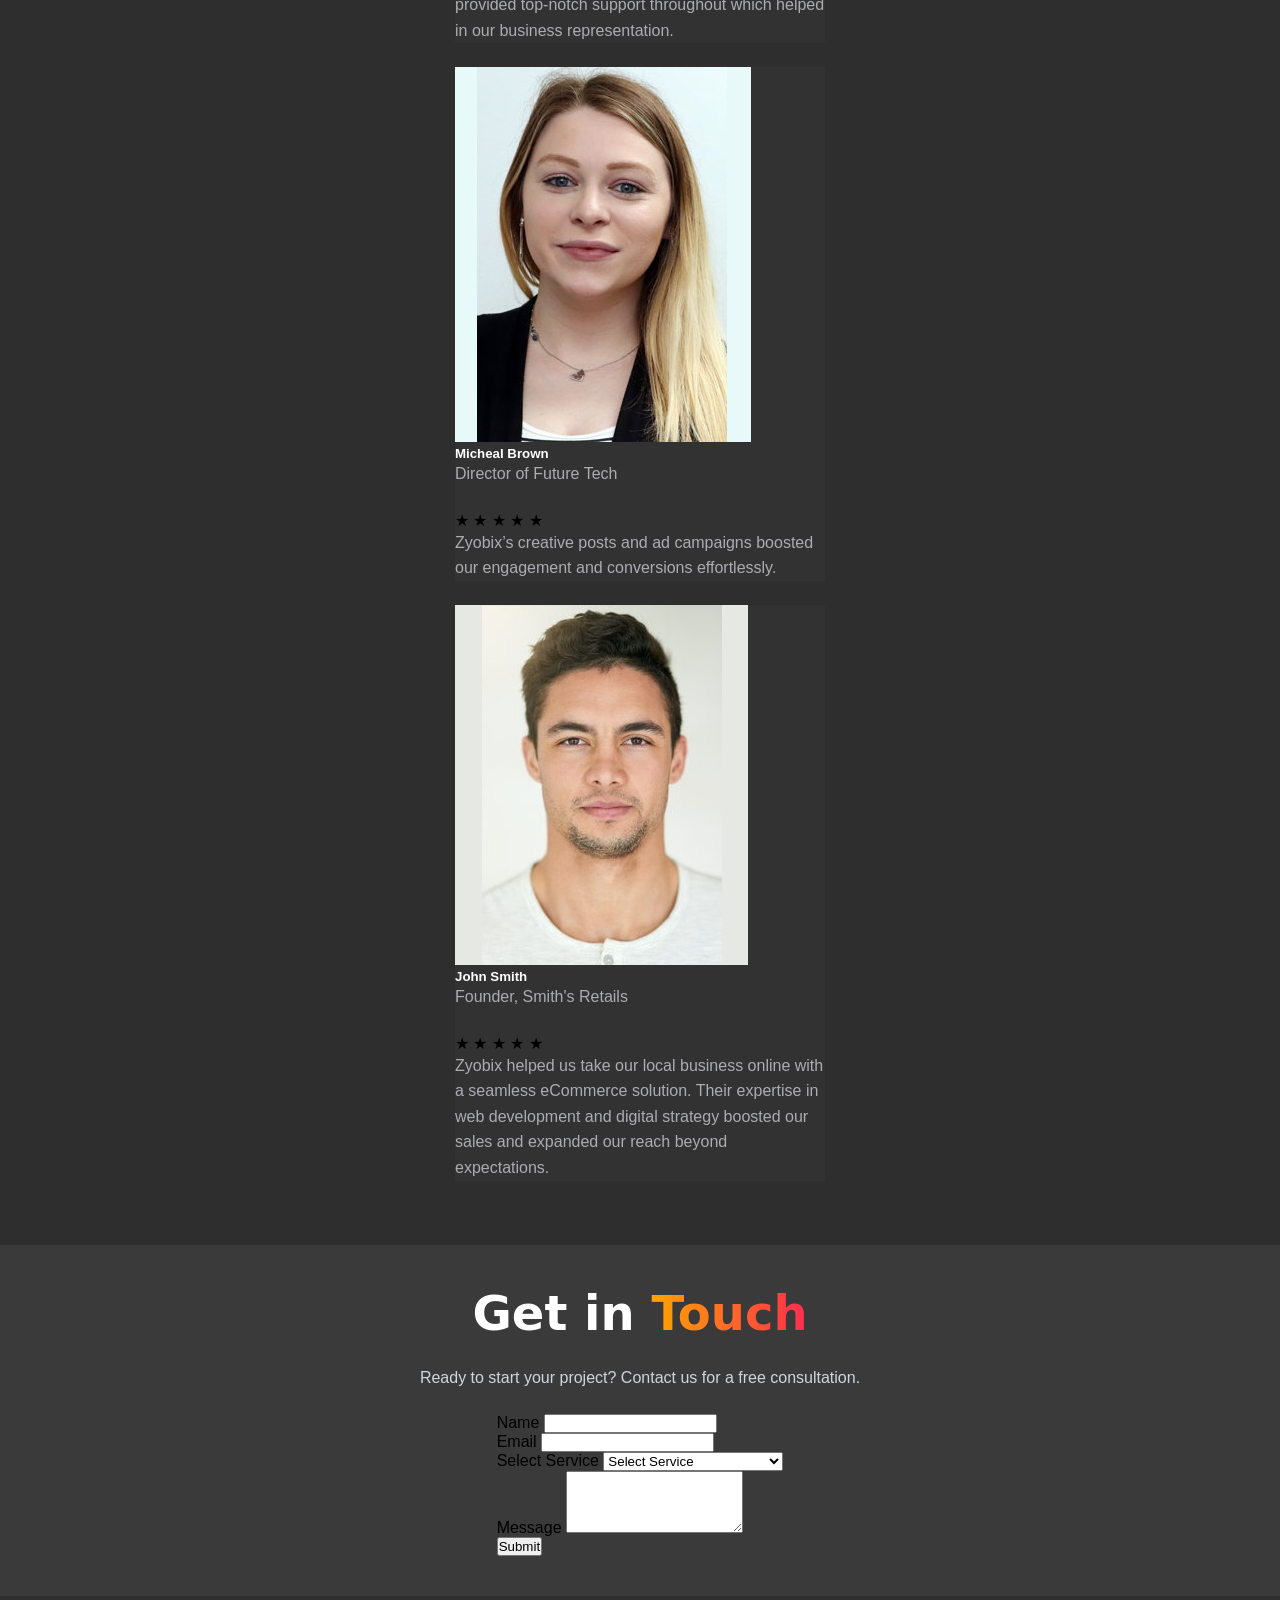
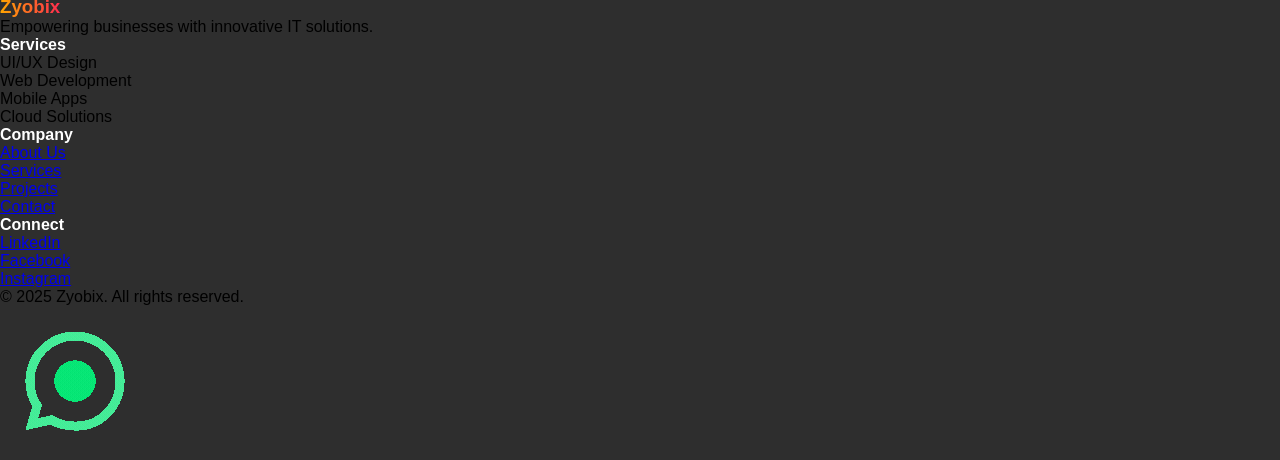
==== commit 51a69038: "Adjust heading size for secondary heading in index.html" ====
--- a/index.html
+++ b/index.html
@@ -60,7 +60,7 @@
   
   <div class="hero-content">
     <h1 class="gradient text-6xl leading-[60px] md:text-[75px] md:leading-[75px] font-bold">Professional Web Development in World</h1>
-    <h2 class="heading-secondary text-[57px] leading-[57px] md:text-[72px] md:leading-[72px] neon-glow-orange font-bold">Responsive websites, e-commerce, and backend systems — built to rank on Google.</h2>
+    <h2 class="heading-secondary text-[20px] leading-[20px] md:text-[40px] md:leading-[40px] neon-glow-orange font-bold">Responsive websites, e-commerce, and backend systems — built to rank on Google.</h2>
     <p class="hero-tagline leading-[30px] text-[20px]">
       Empowering businesses with cutting-edge IT solutions that drive<br />
       growth and innovation.
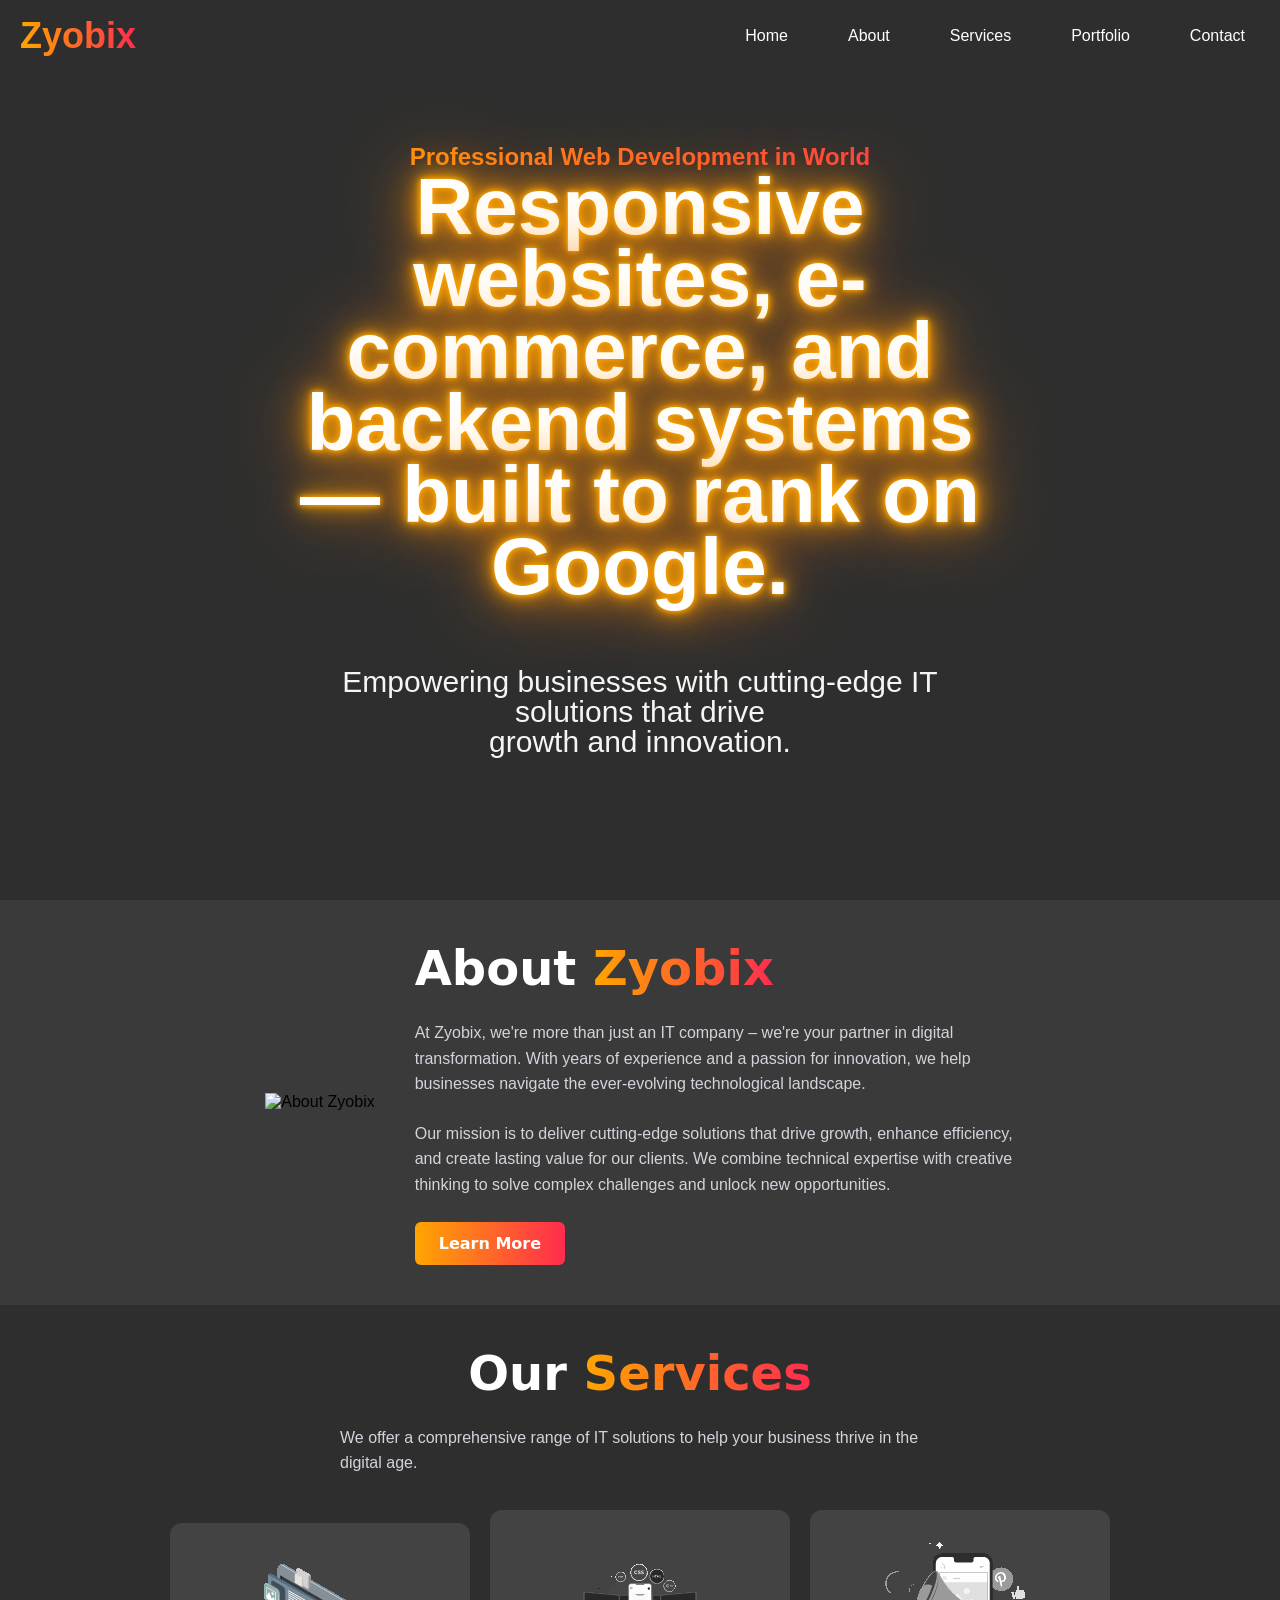
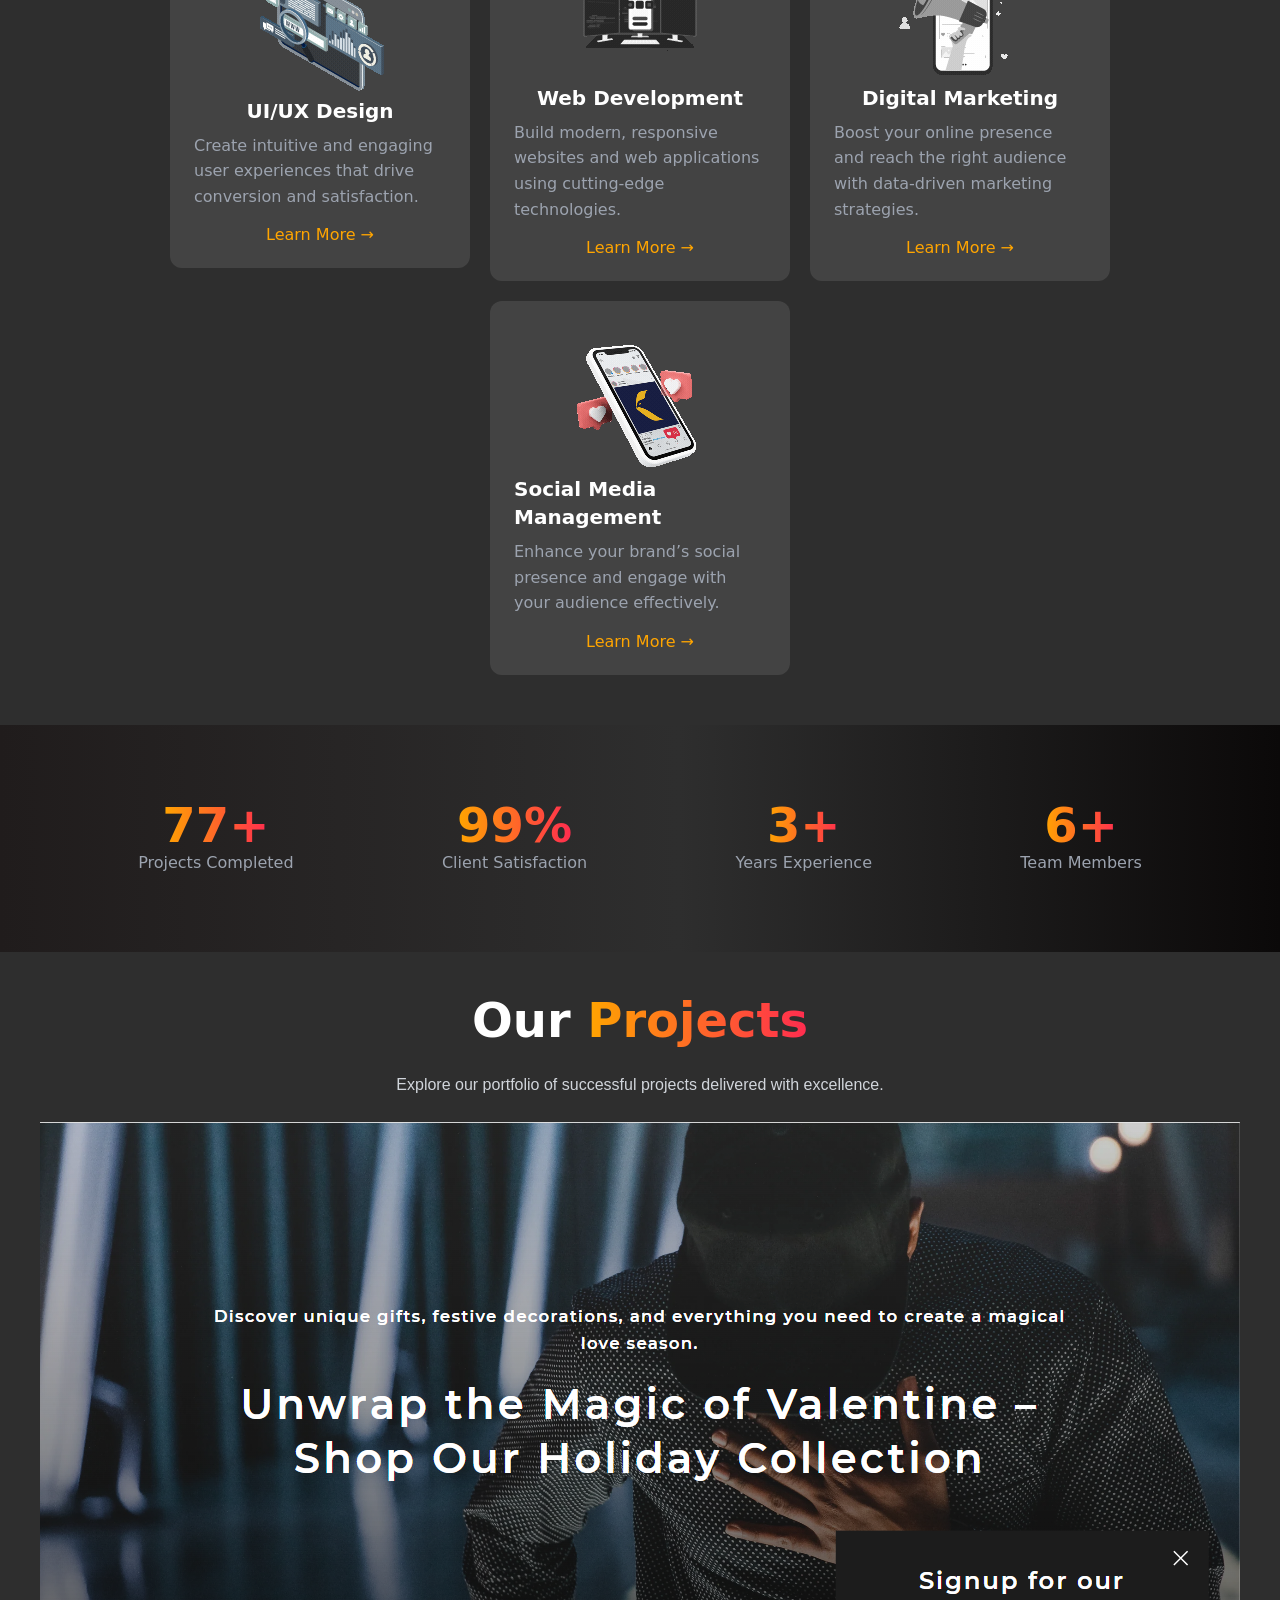
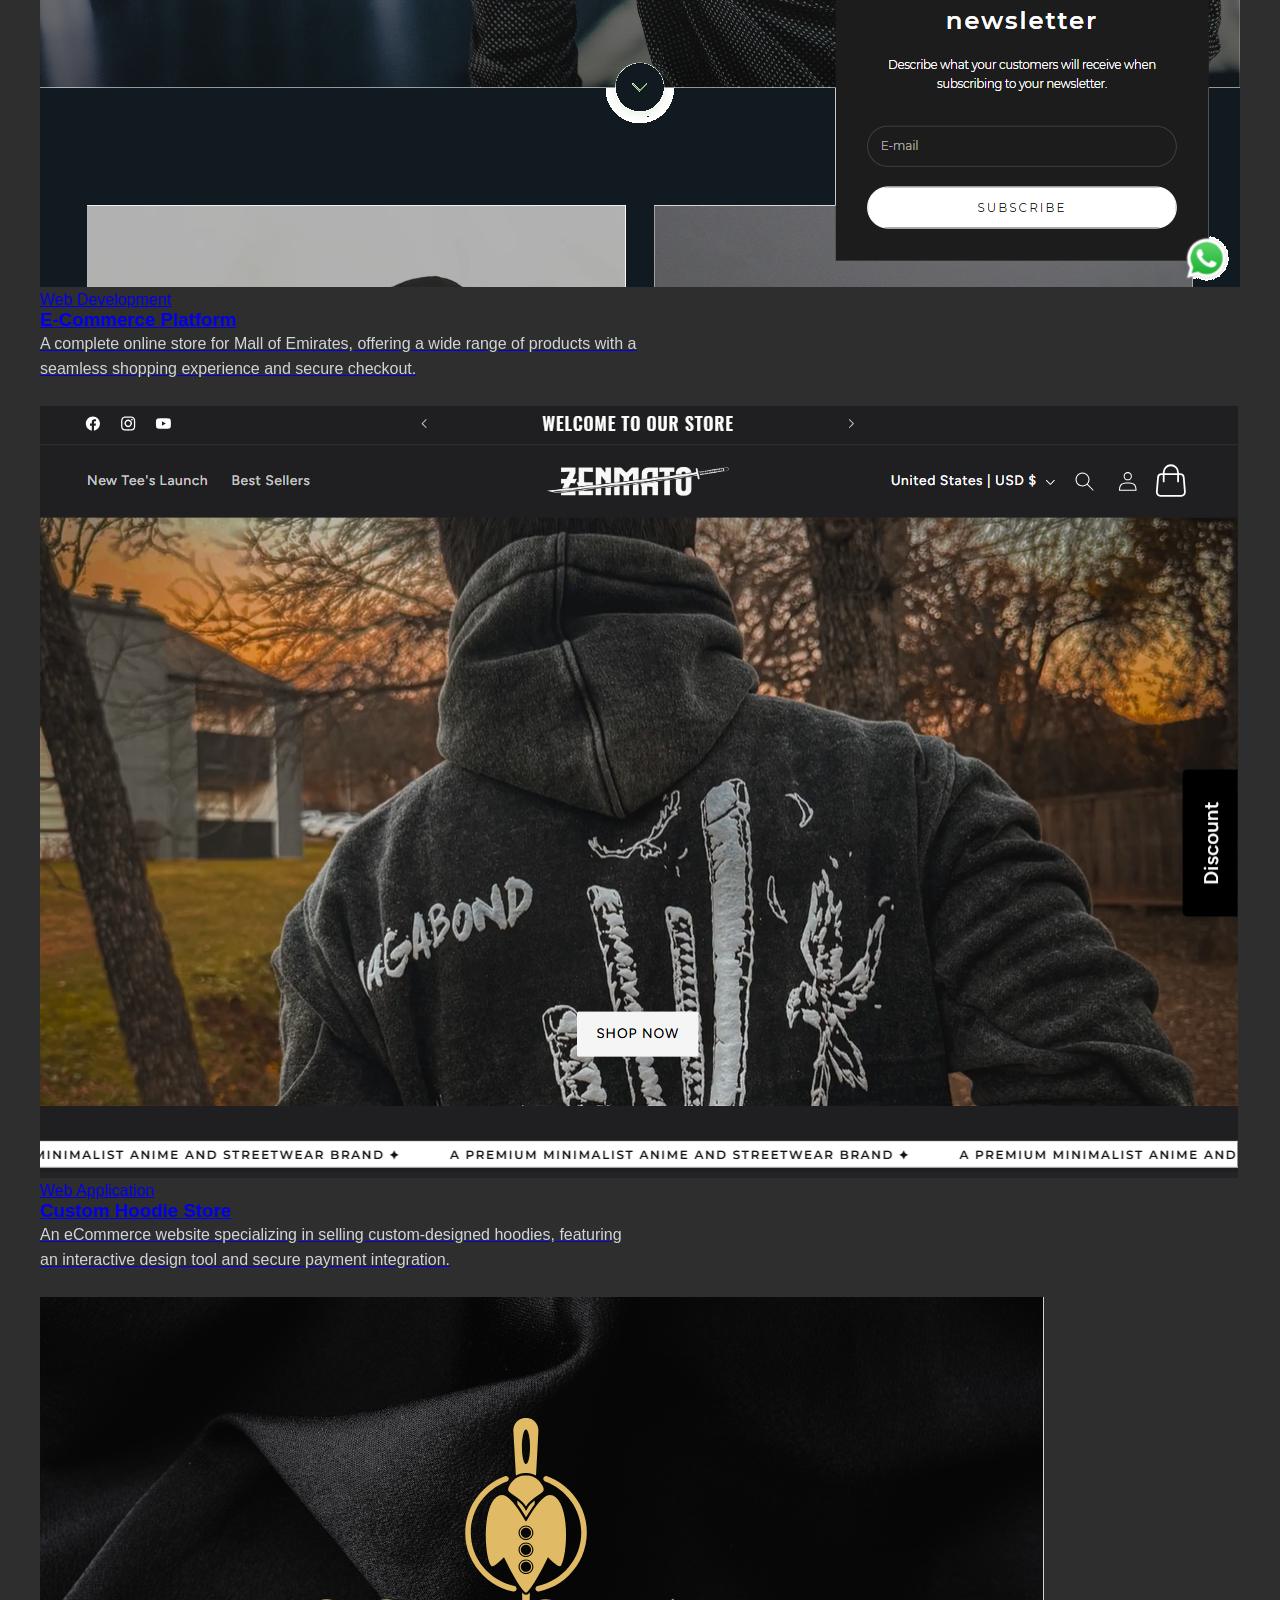
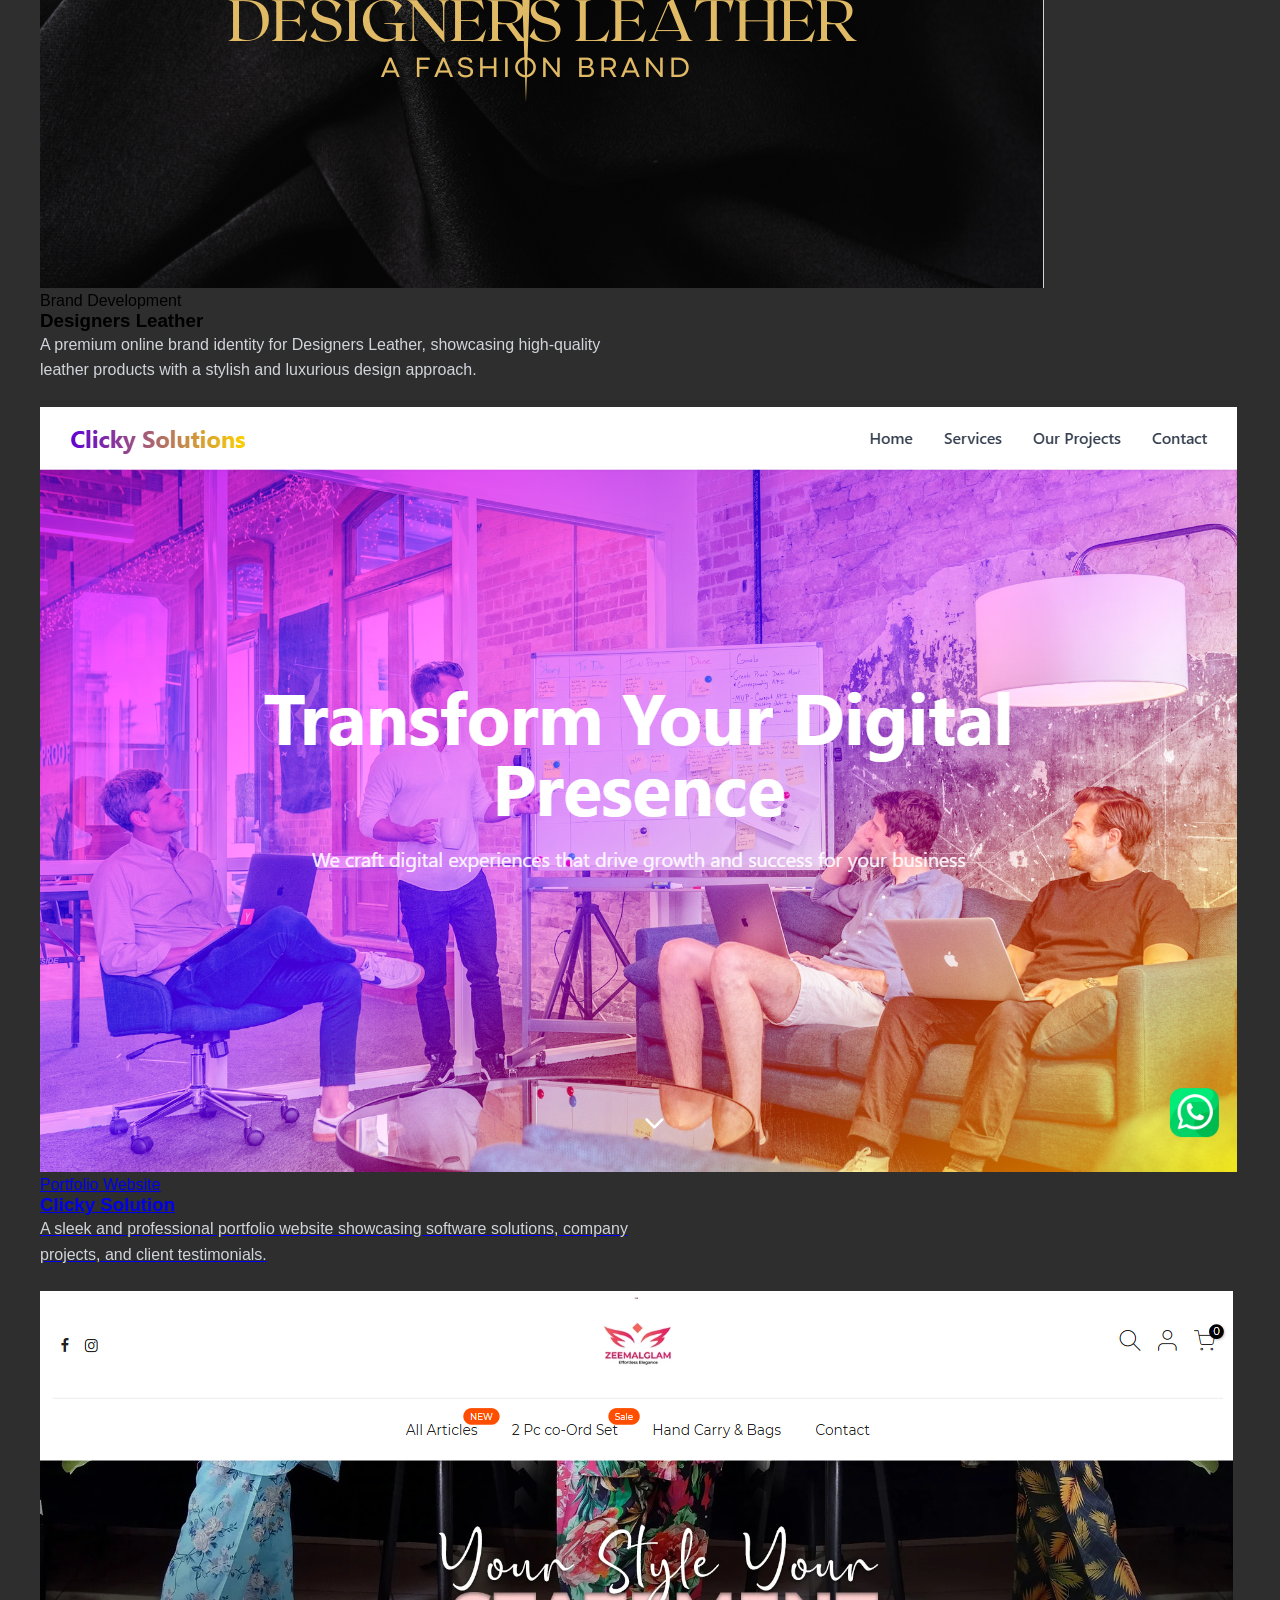
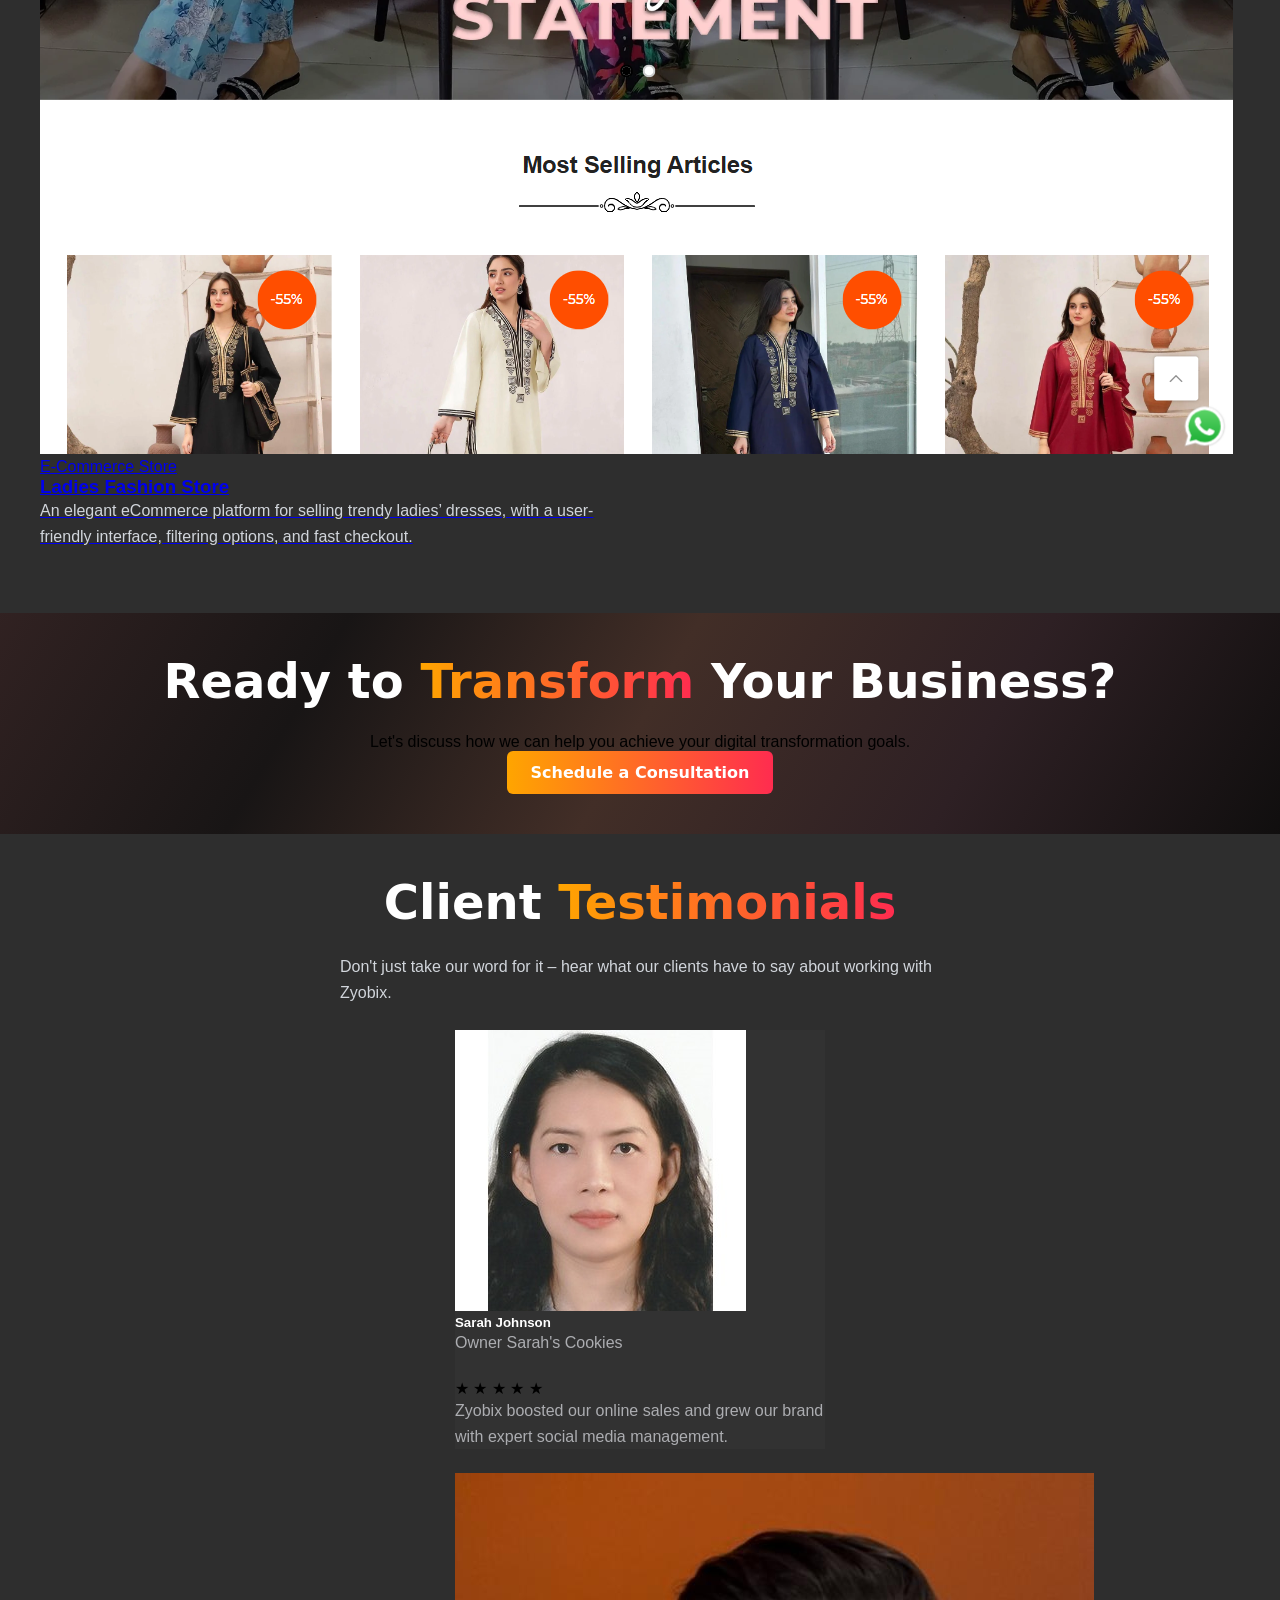
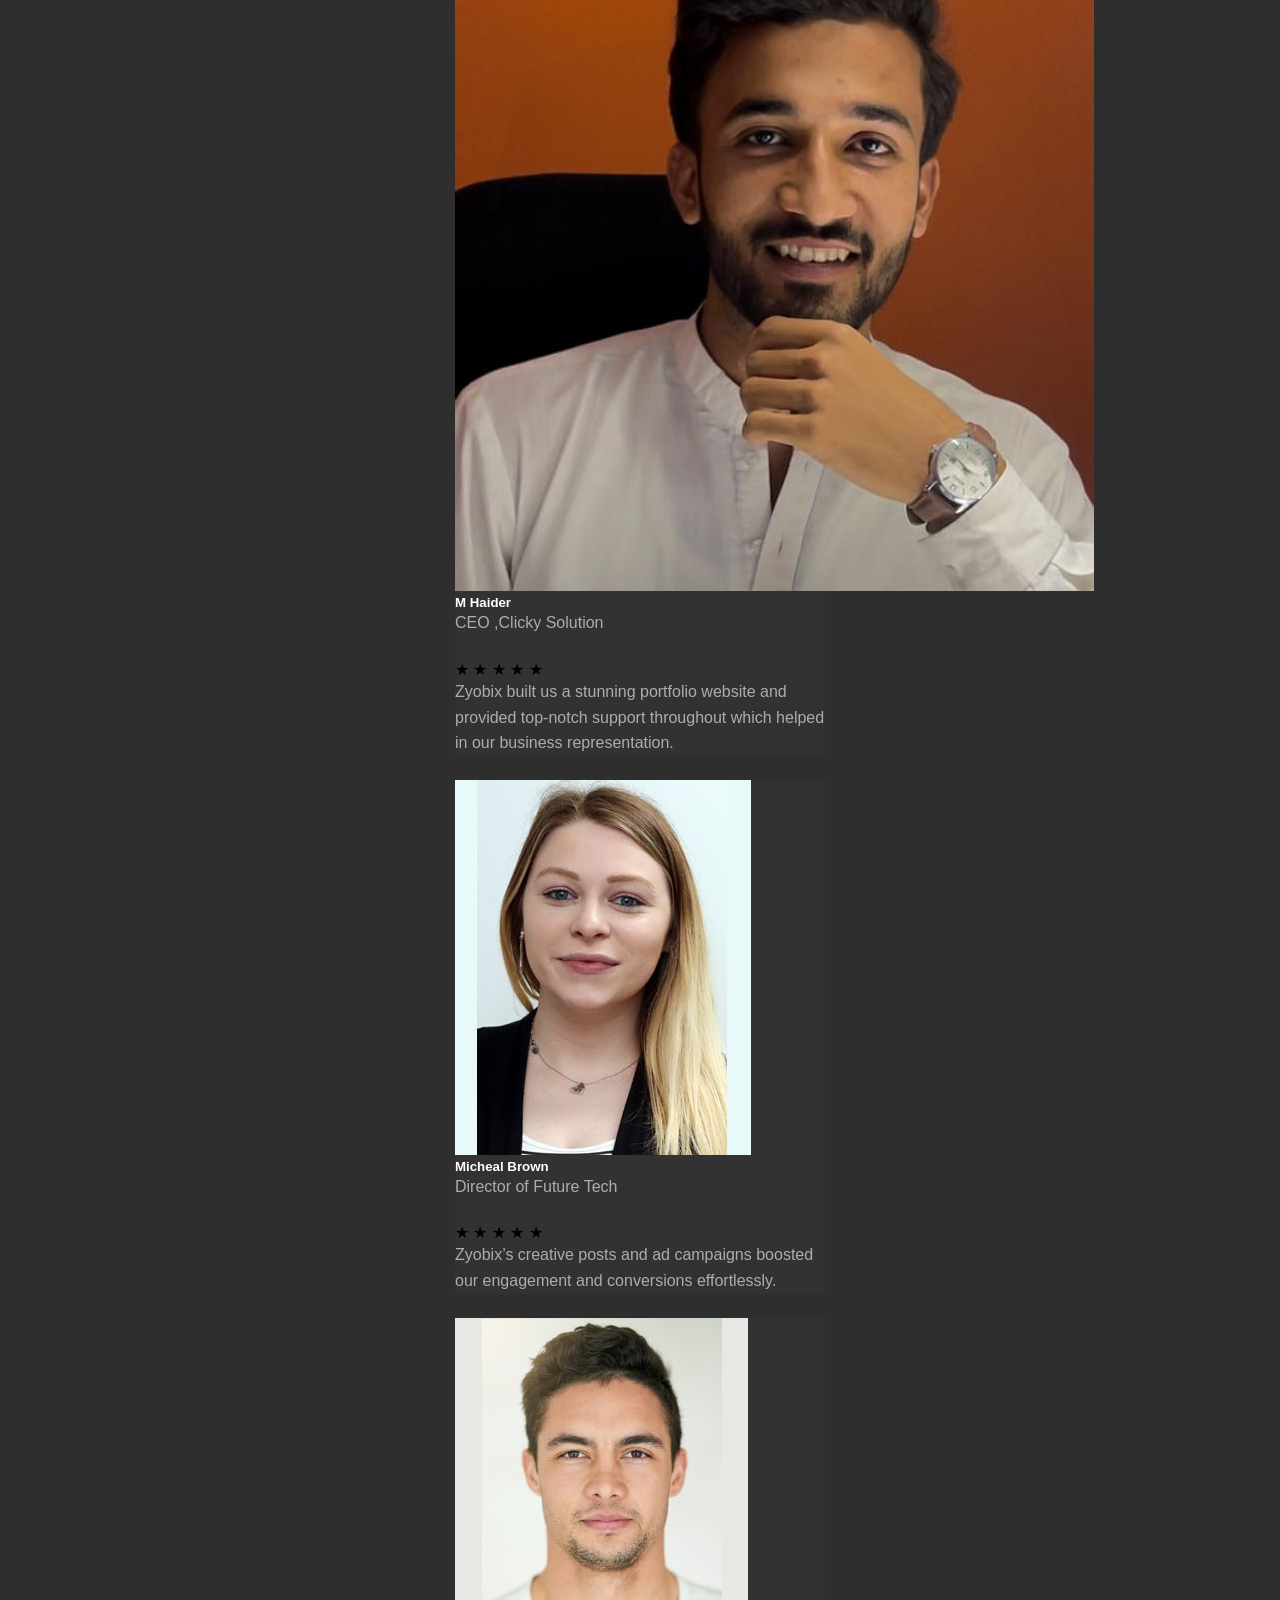
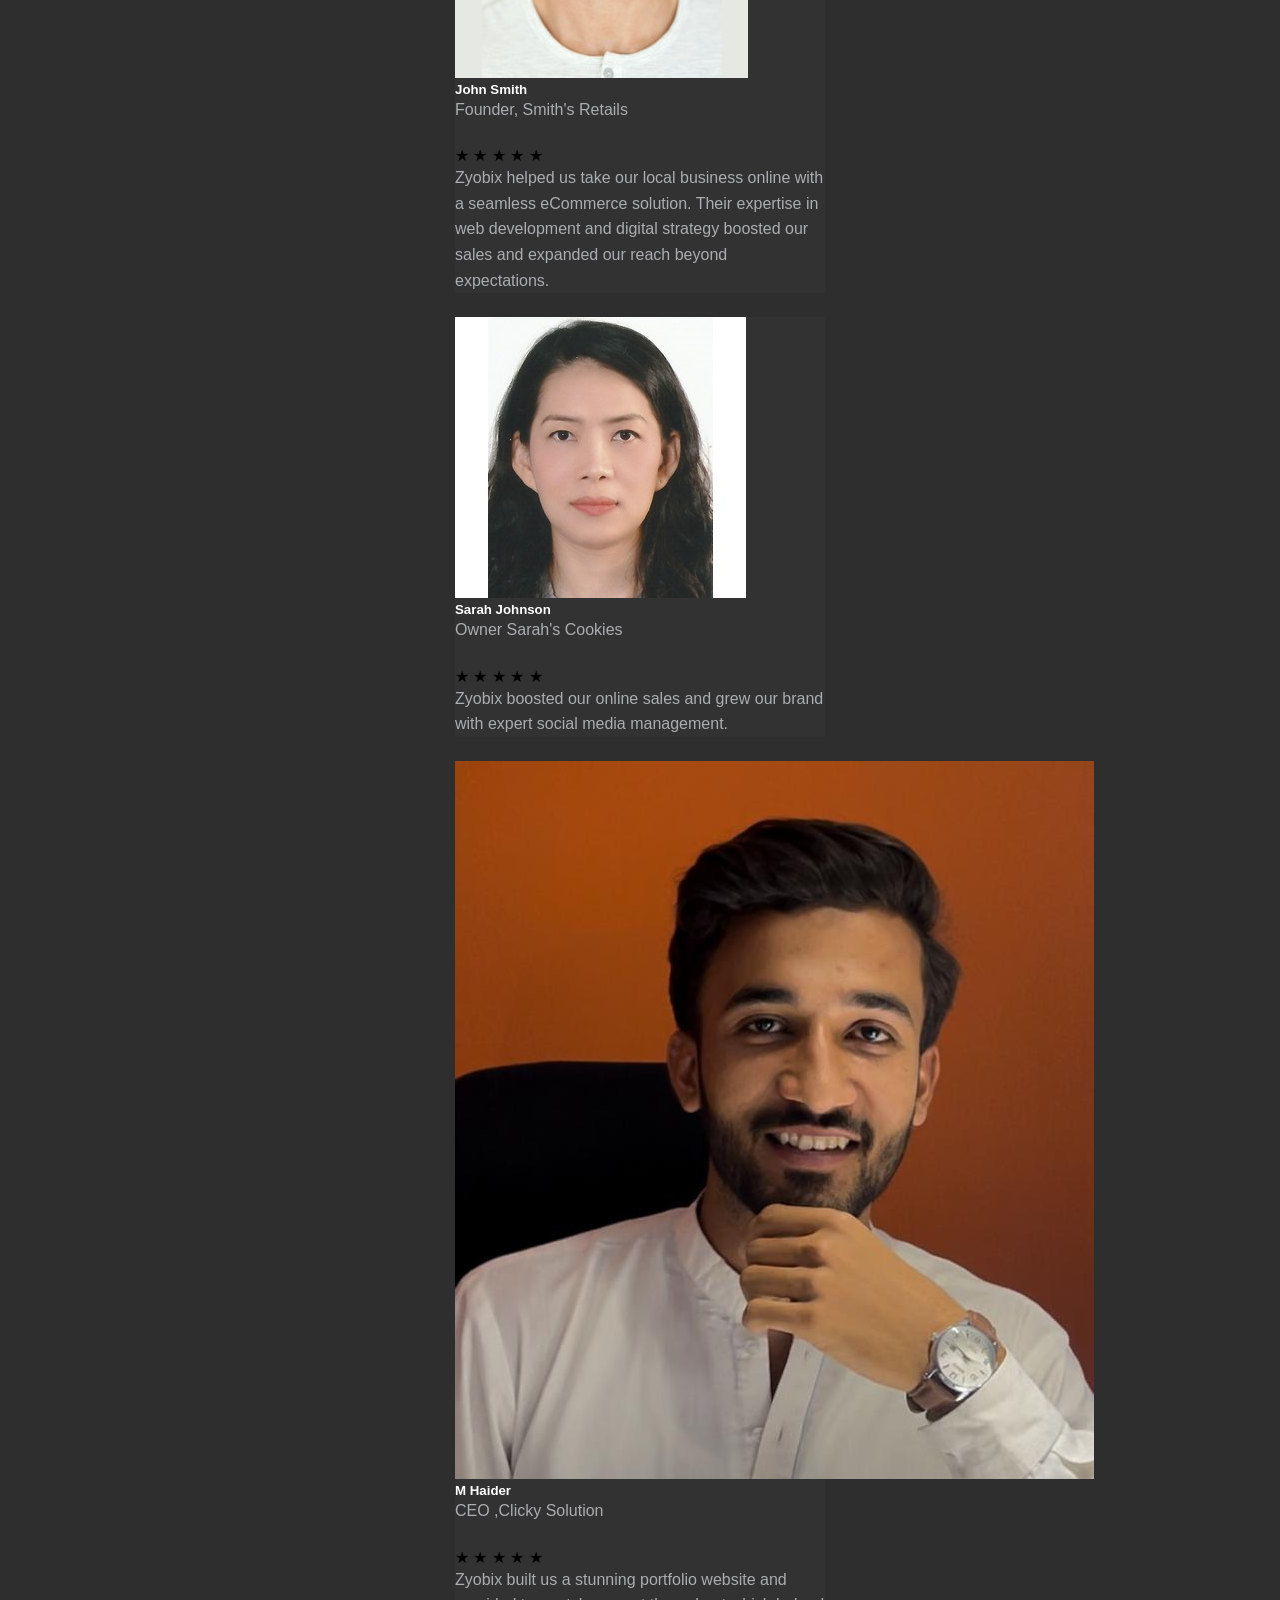
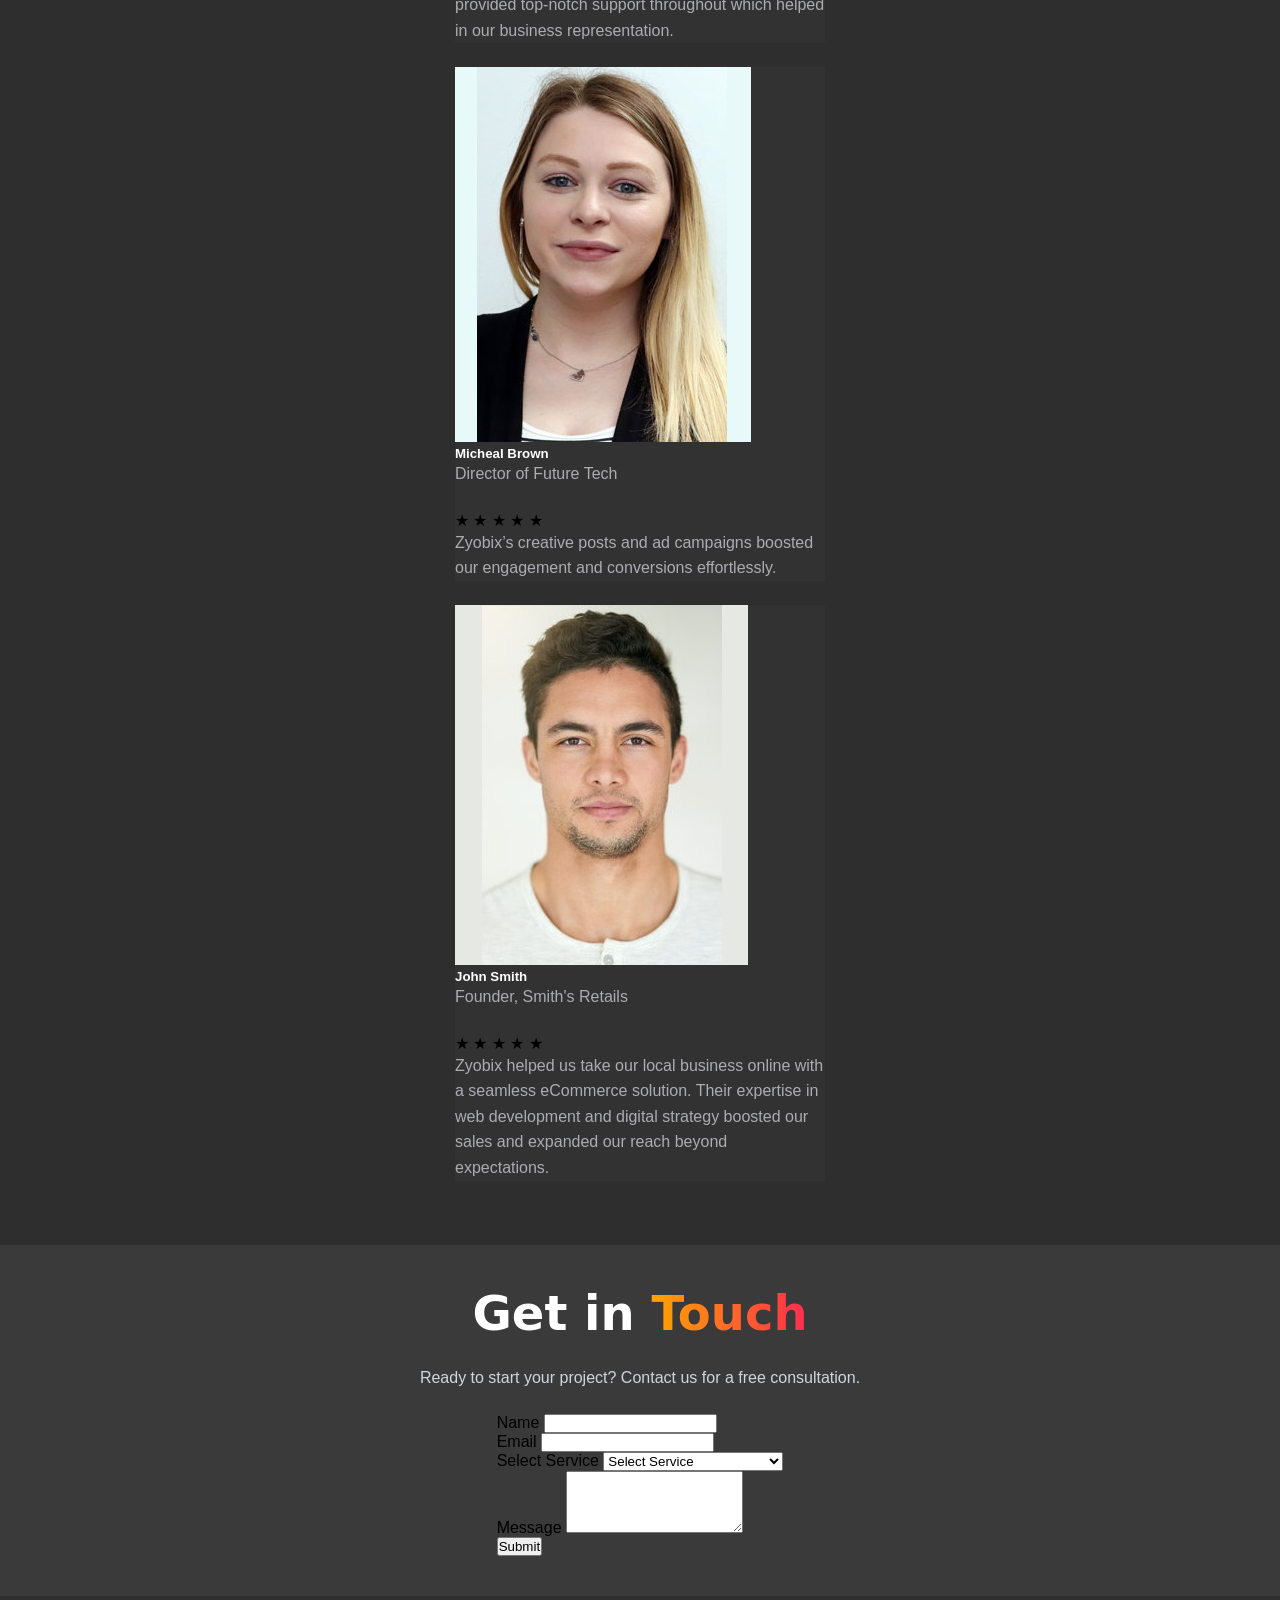
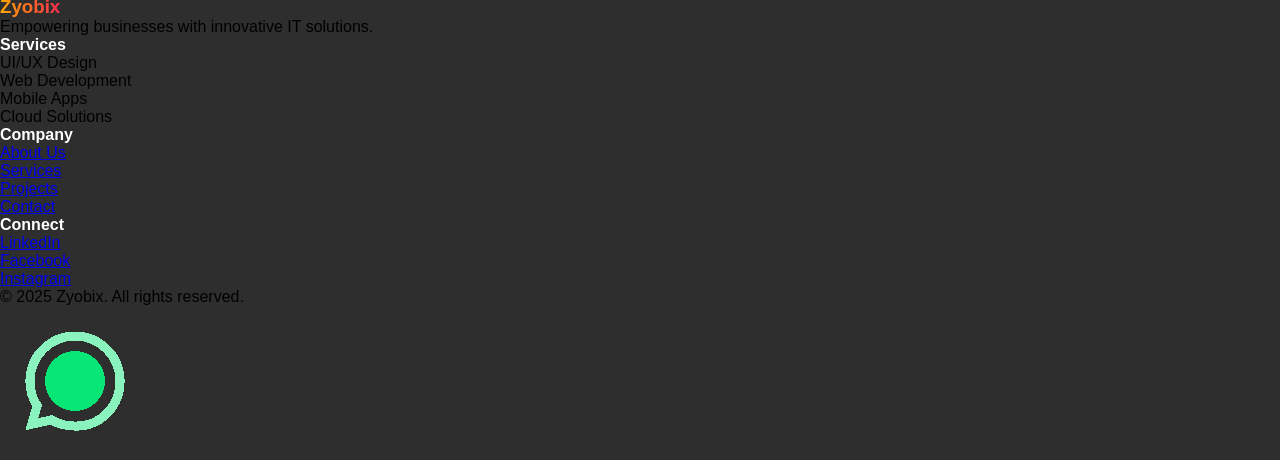
==== commit a5ec871d: "Update index.html" ====
--- a/index.html
+++ b/index.html
@@ -3,6 +3,28 @@
 <head>
   <meta charset="UTF-8">
   <meta name="viewport" content="width=device-width, initial-scale=1.0">
+  <script type="application/ld+json">
+{
+  "@context": "https://schema.org",
+  "@type": "Organization",
+  "name": "Zyobix",
+  "url": "https://463176-umar-rajput-zyobix.netlify.app/",
+  "logo": "https://463176-umar-rajput-zyobix.netlify.app/images/logo.png",
+  "sameAs": [
+    "https://www.linkedin.com/",
+    "https://www.facebook.com/",
+    "https://www.instagram.com/"
+  ],
+  "contactPoint": [{
+    "@type": "ContactPoint",
+    "telephone": "+92-311-1767712",
+    "contactType": "customer service",
+    "areaServed": "PK",
+    "availableLanguage": "English"
+  }]
+}
+</script>
+
   <title>Zyobix</title>
   <link rel="stylesheet" href="style.css">
   <script src="https://cdn.tailwindcss.com"></script>
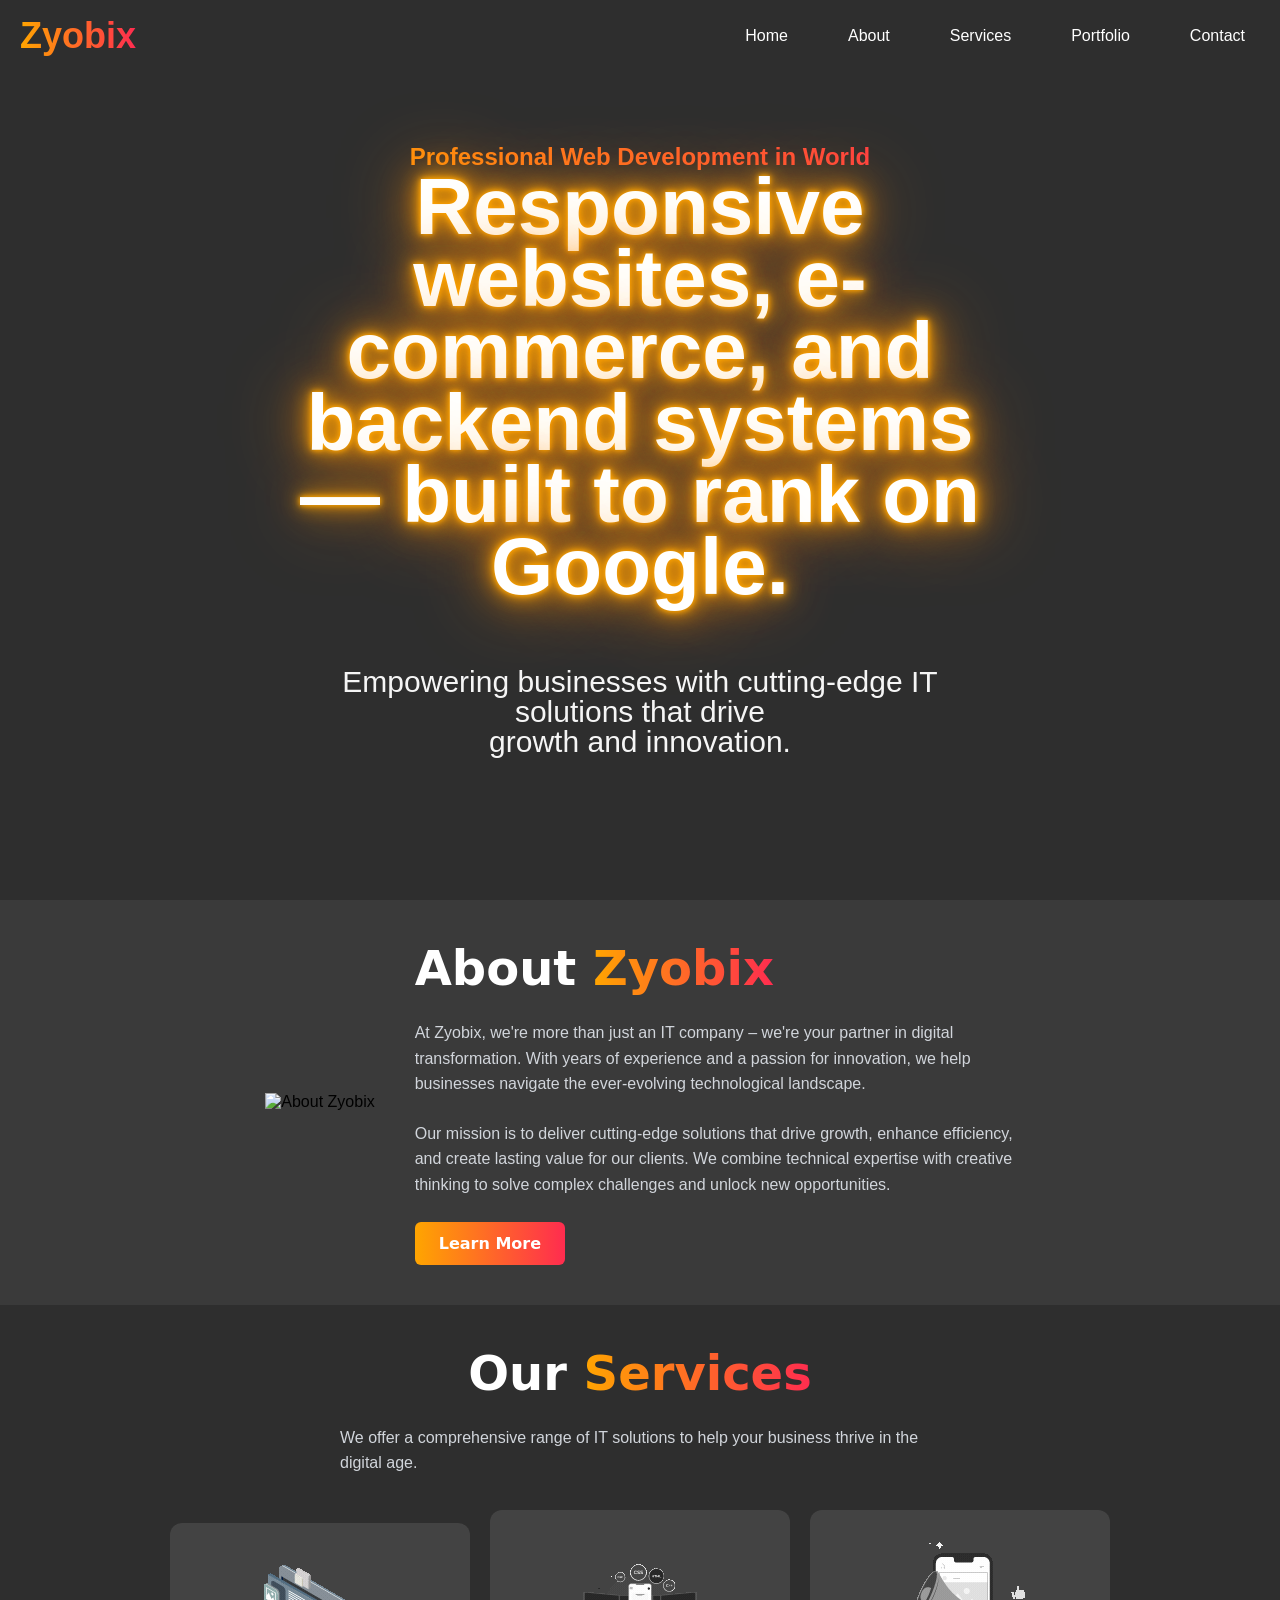
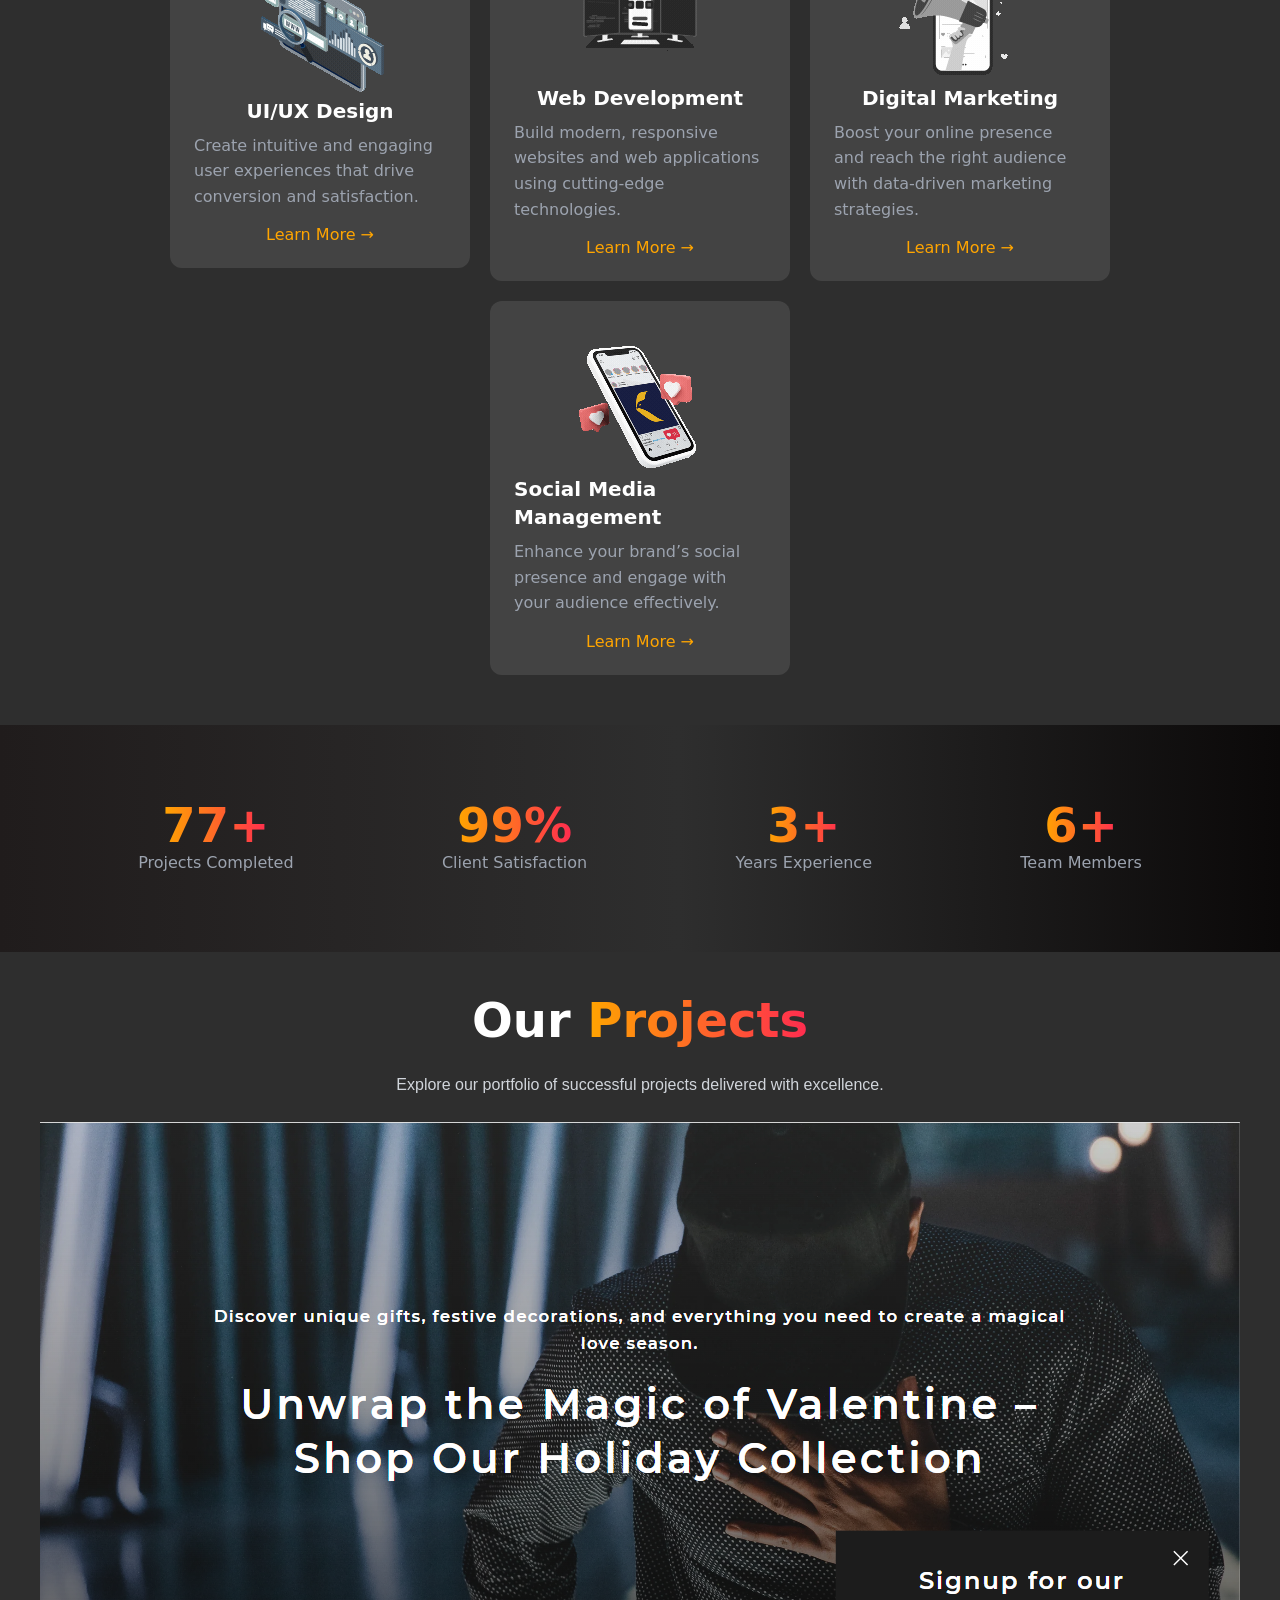
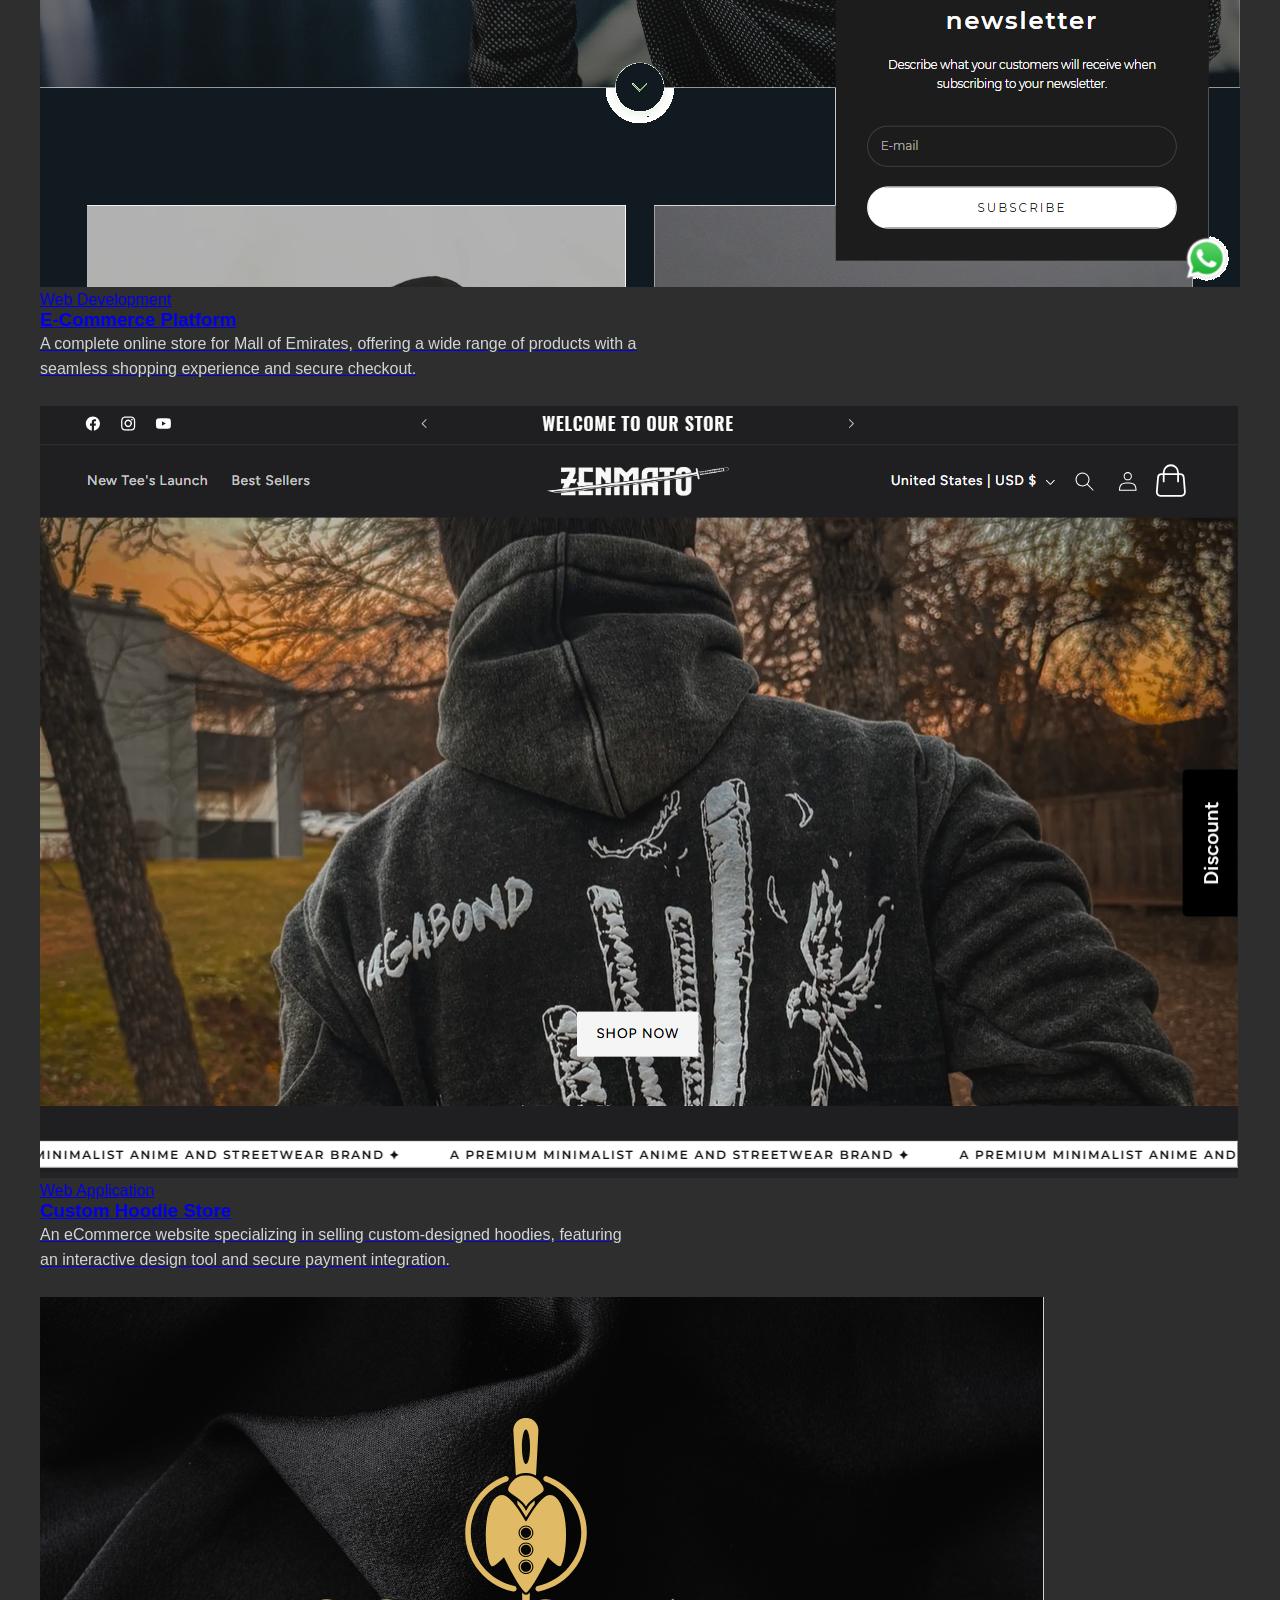
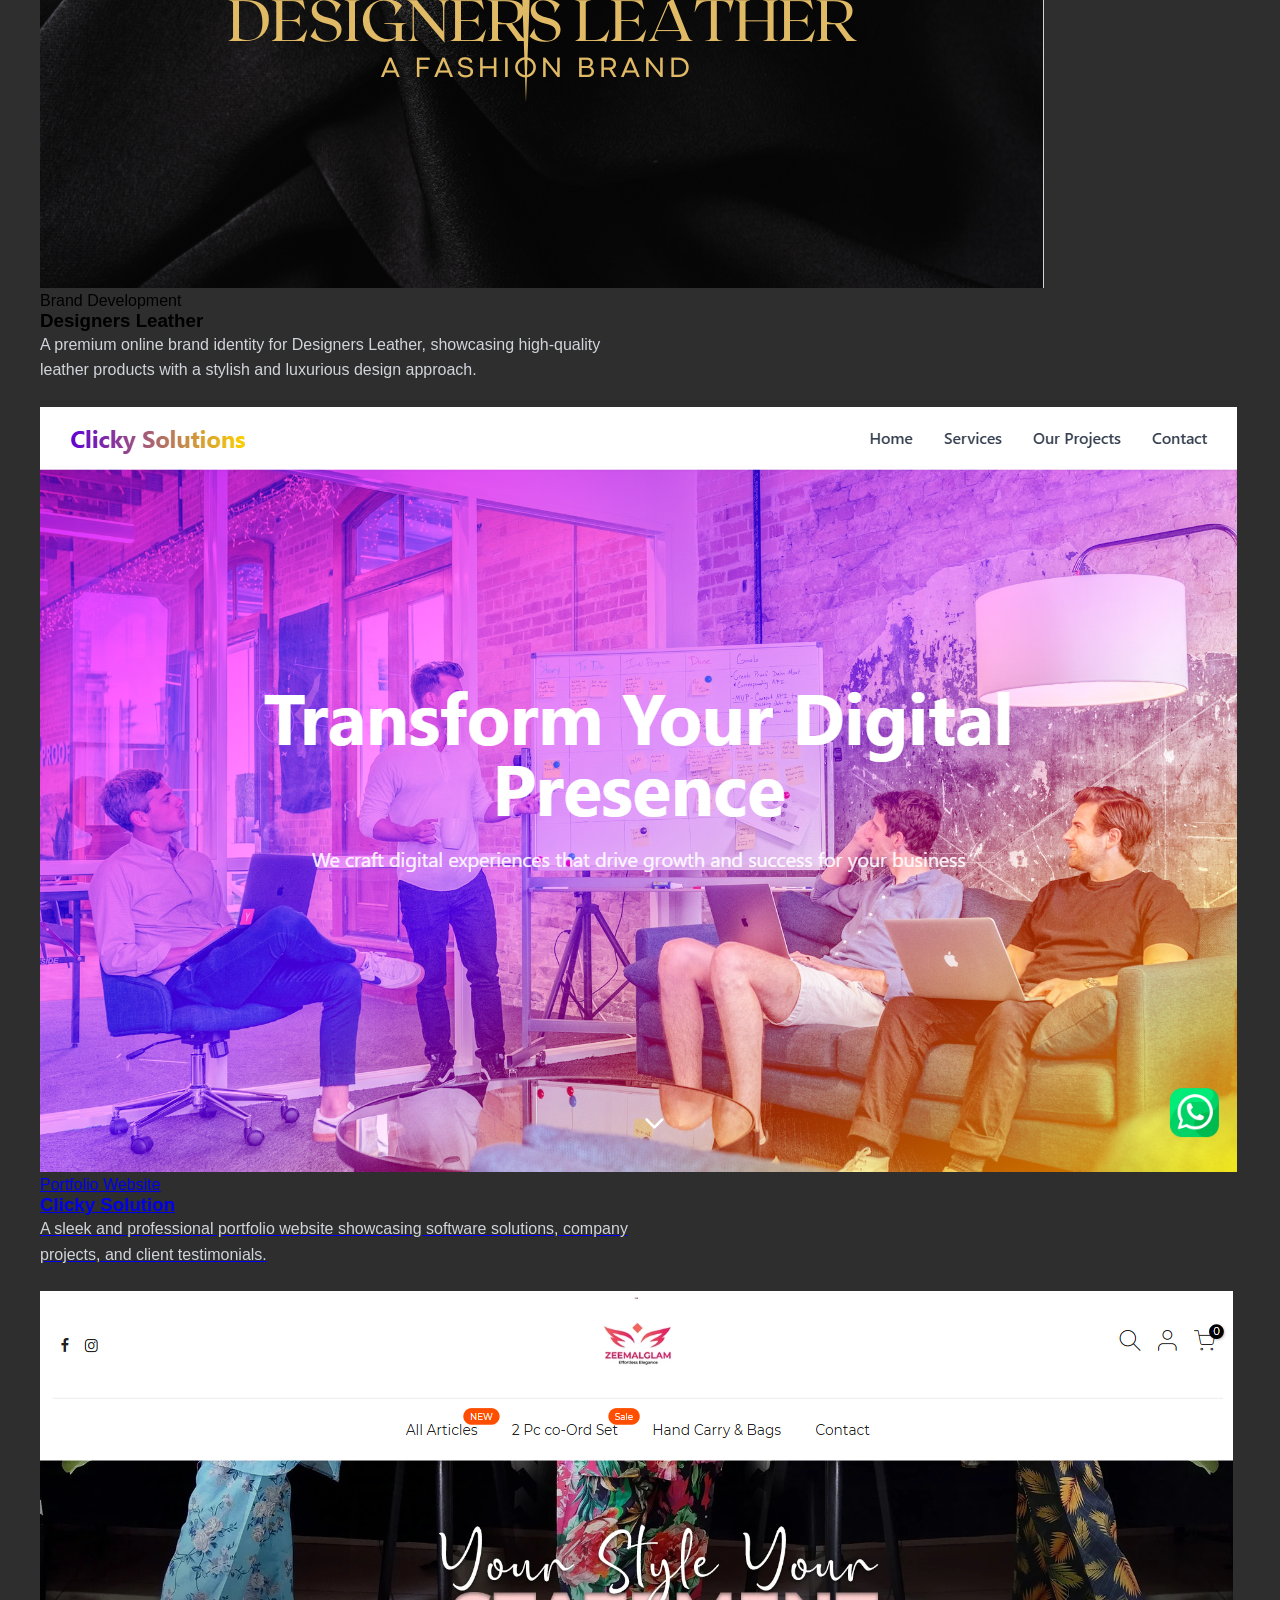
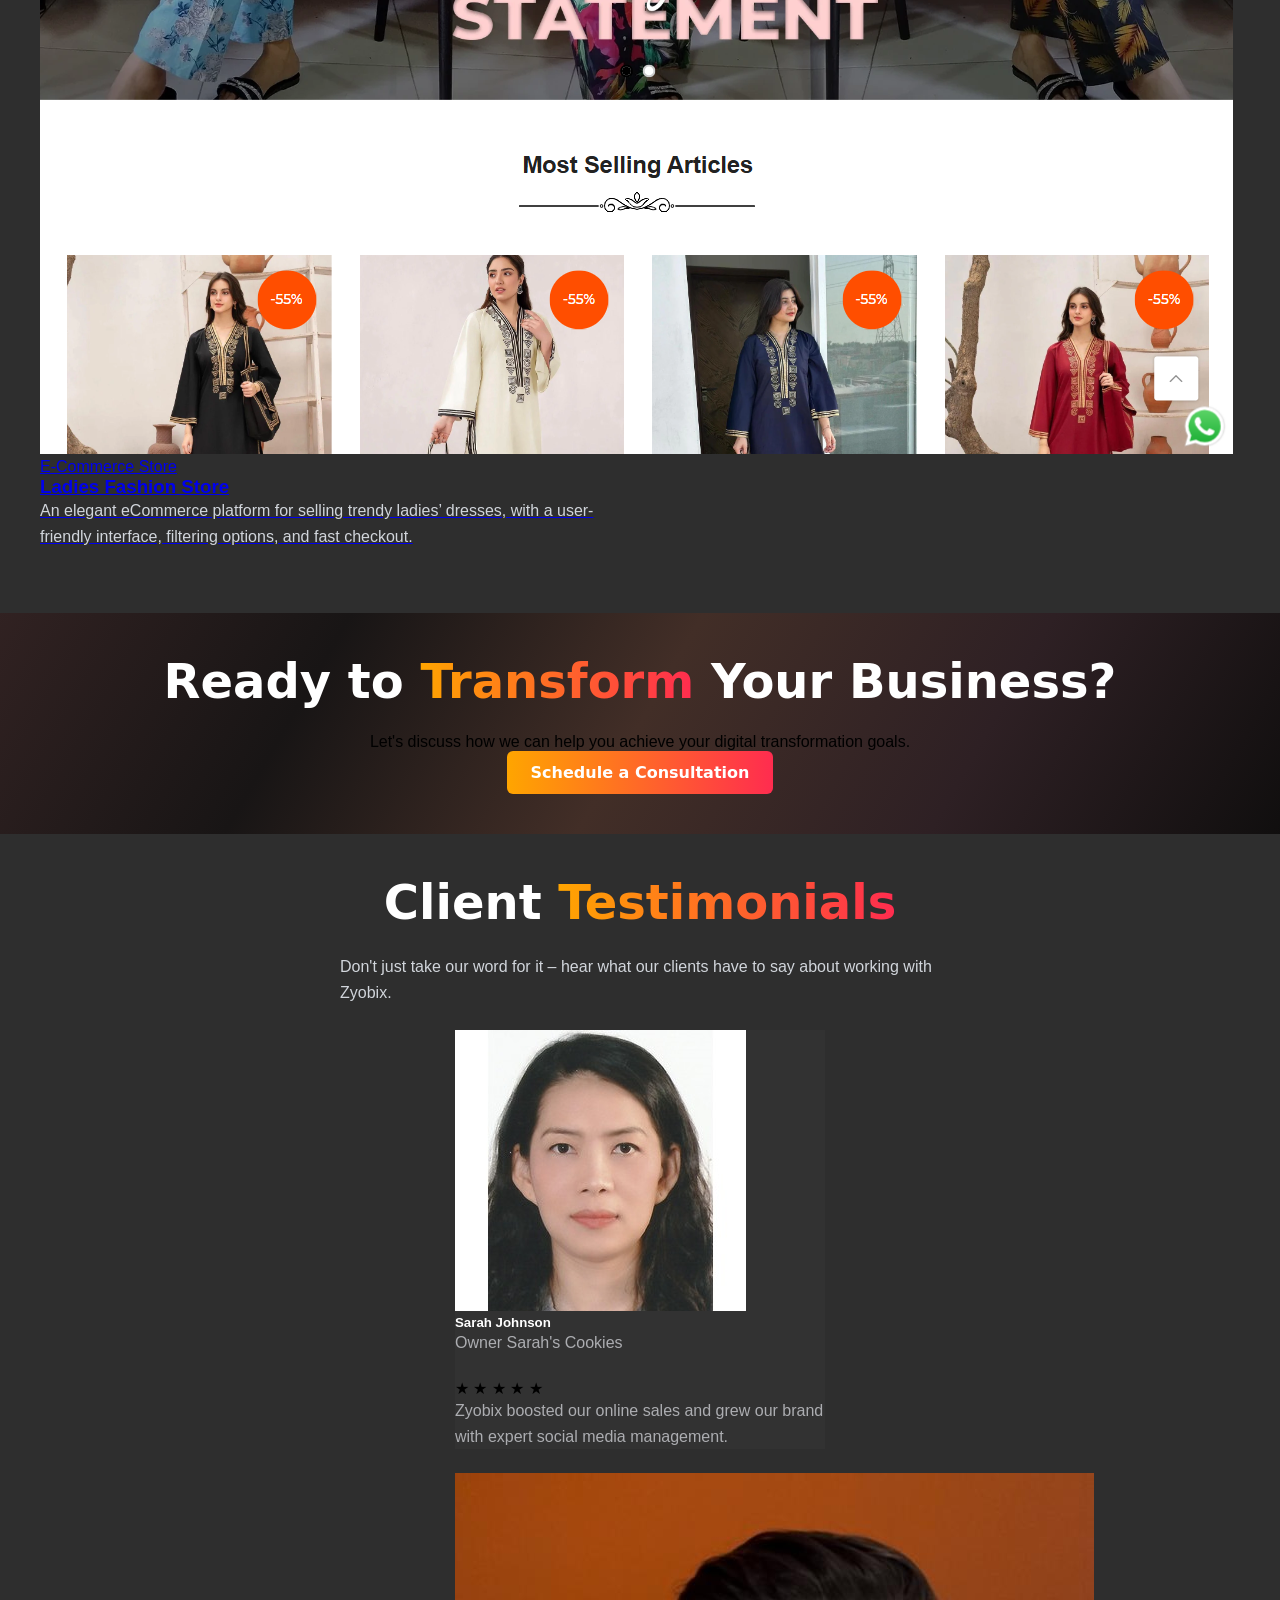
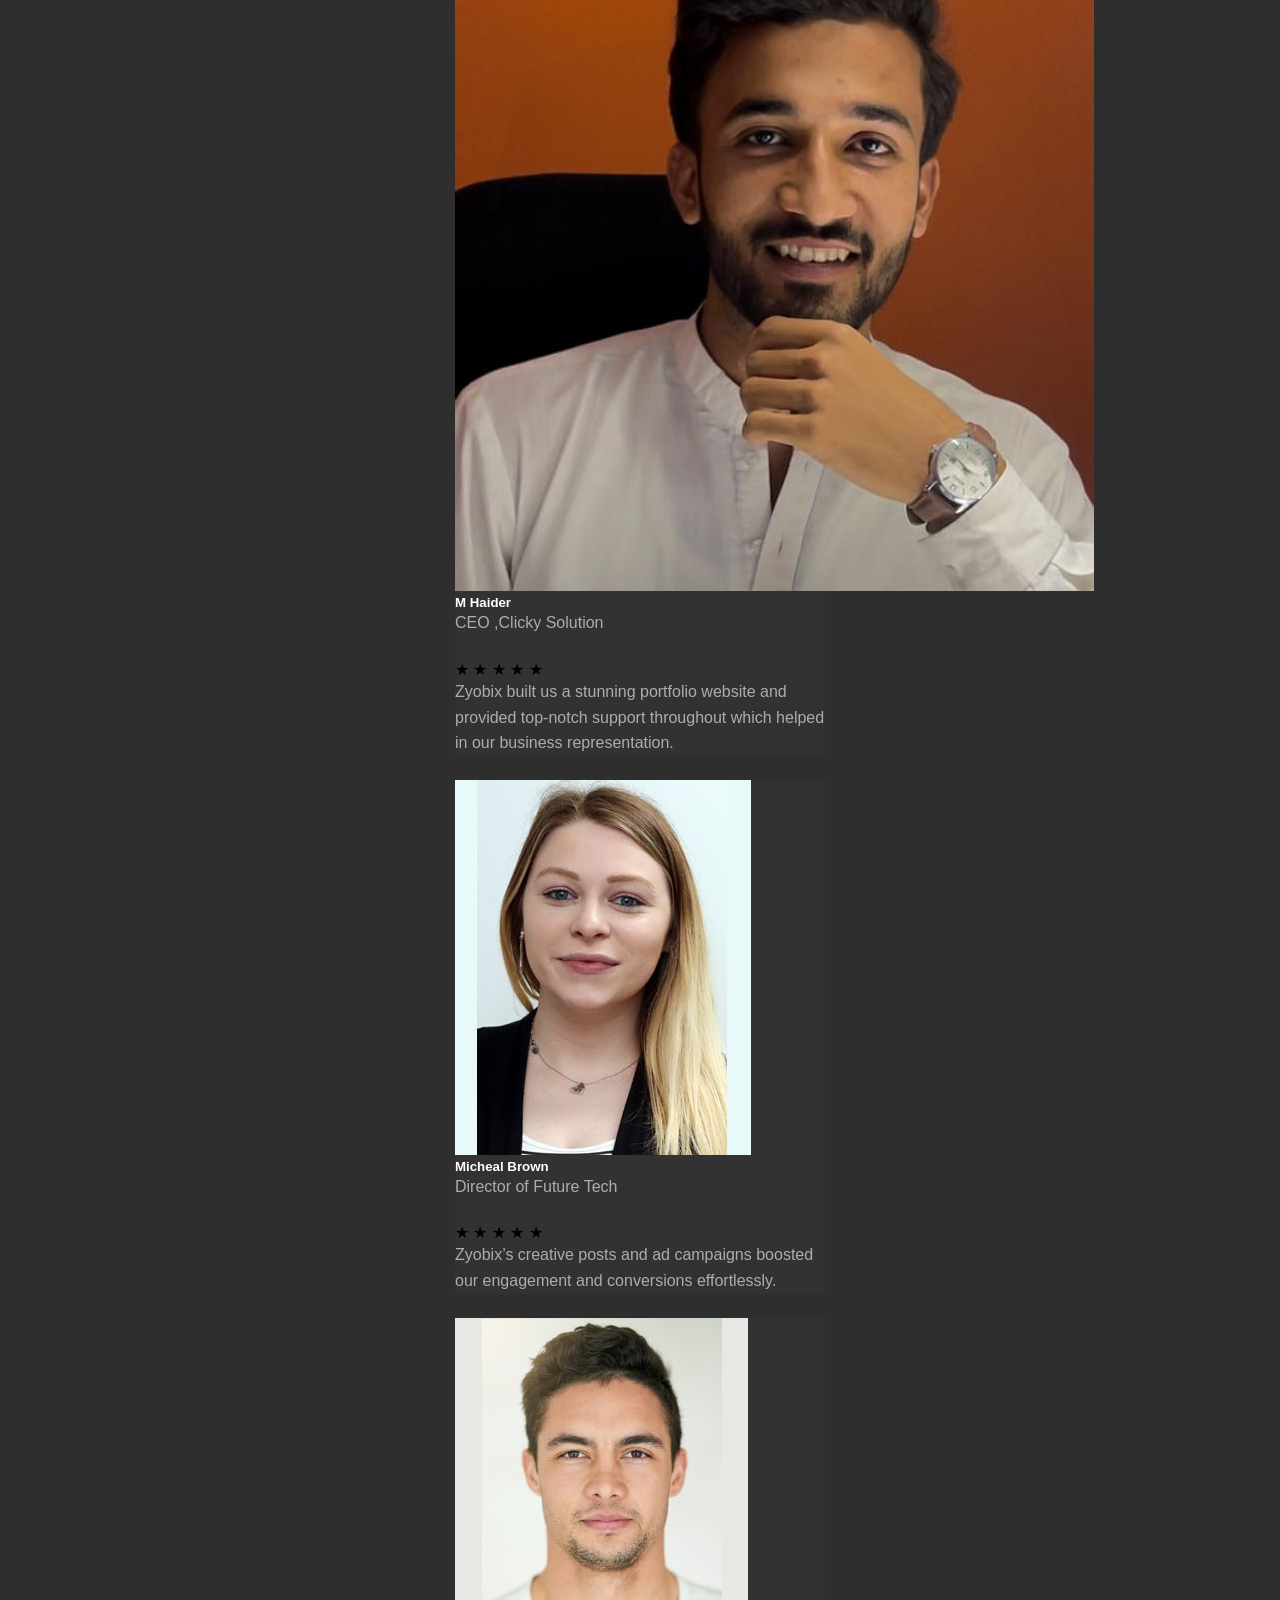
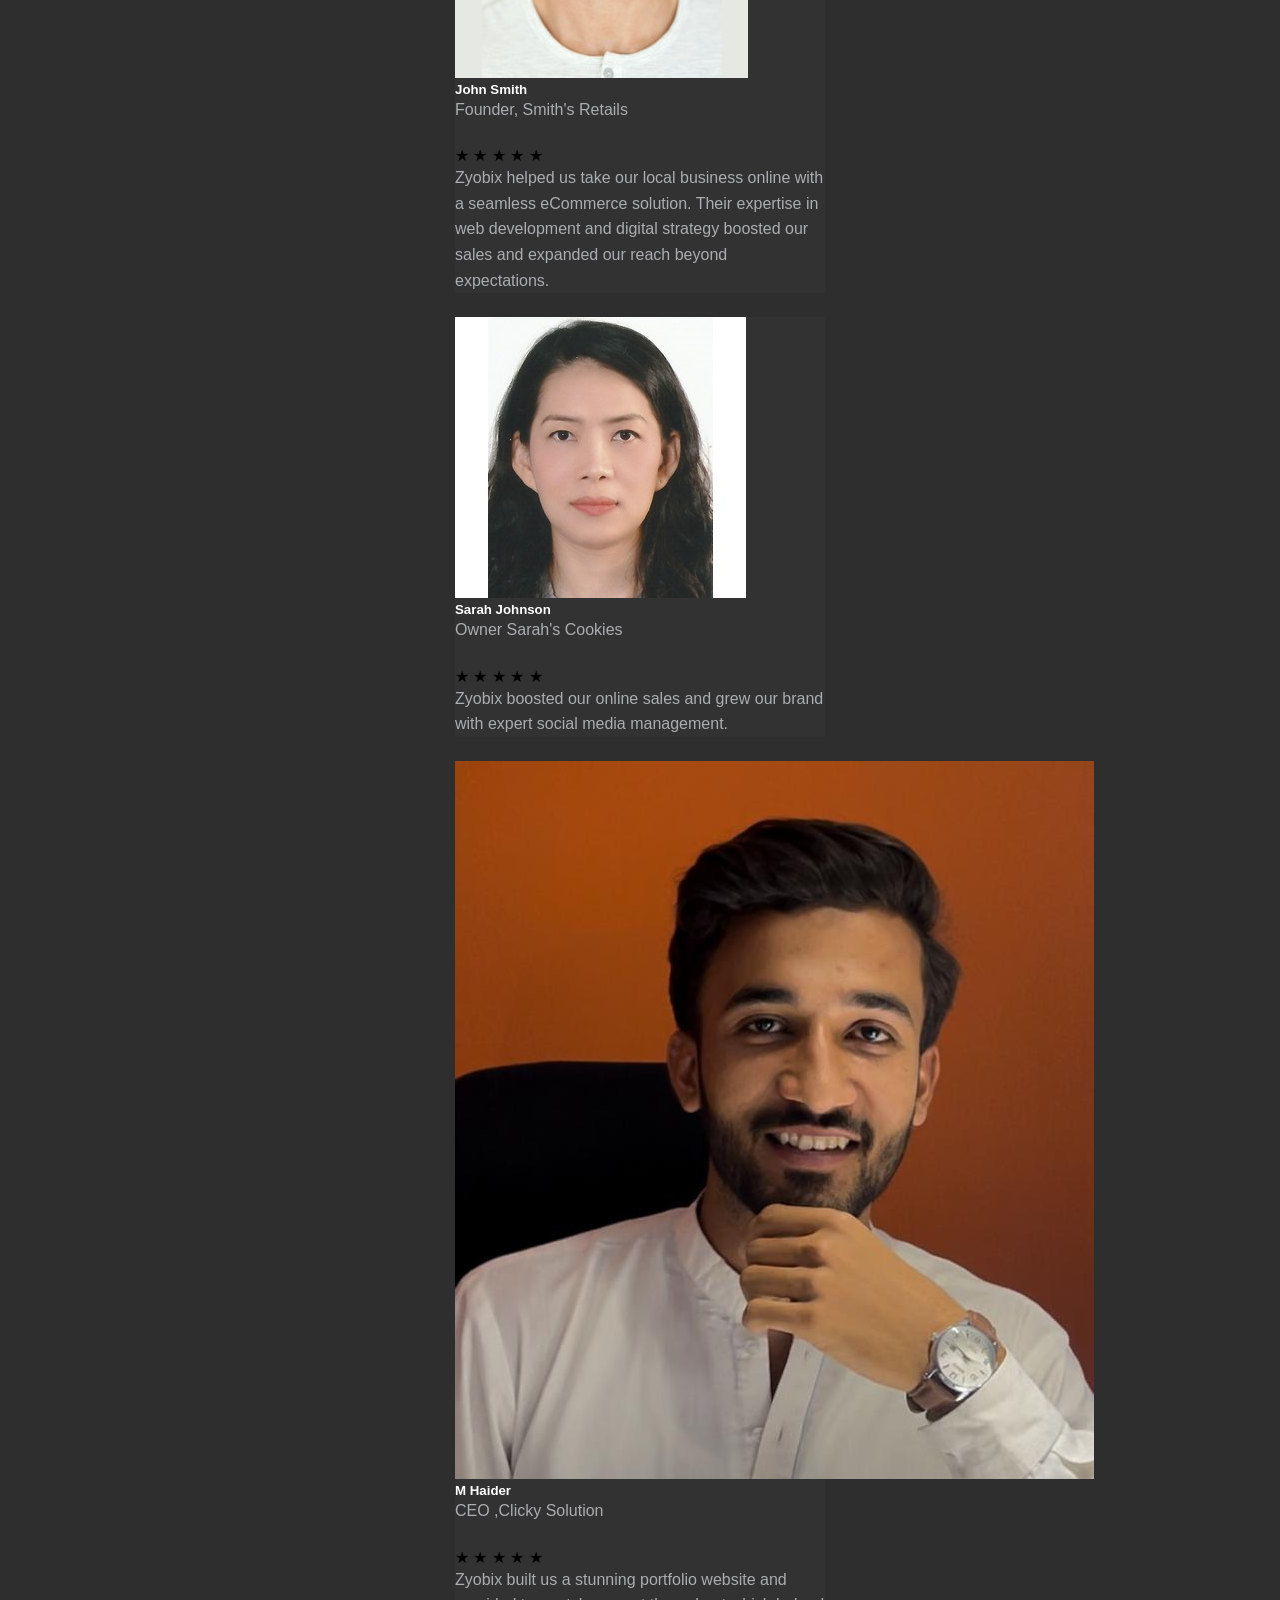
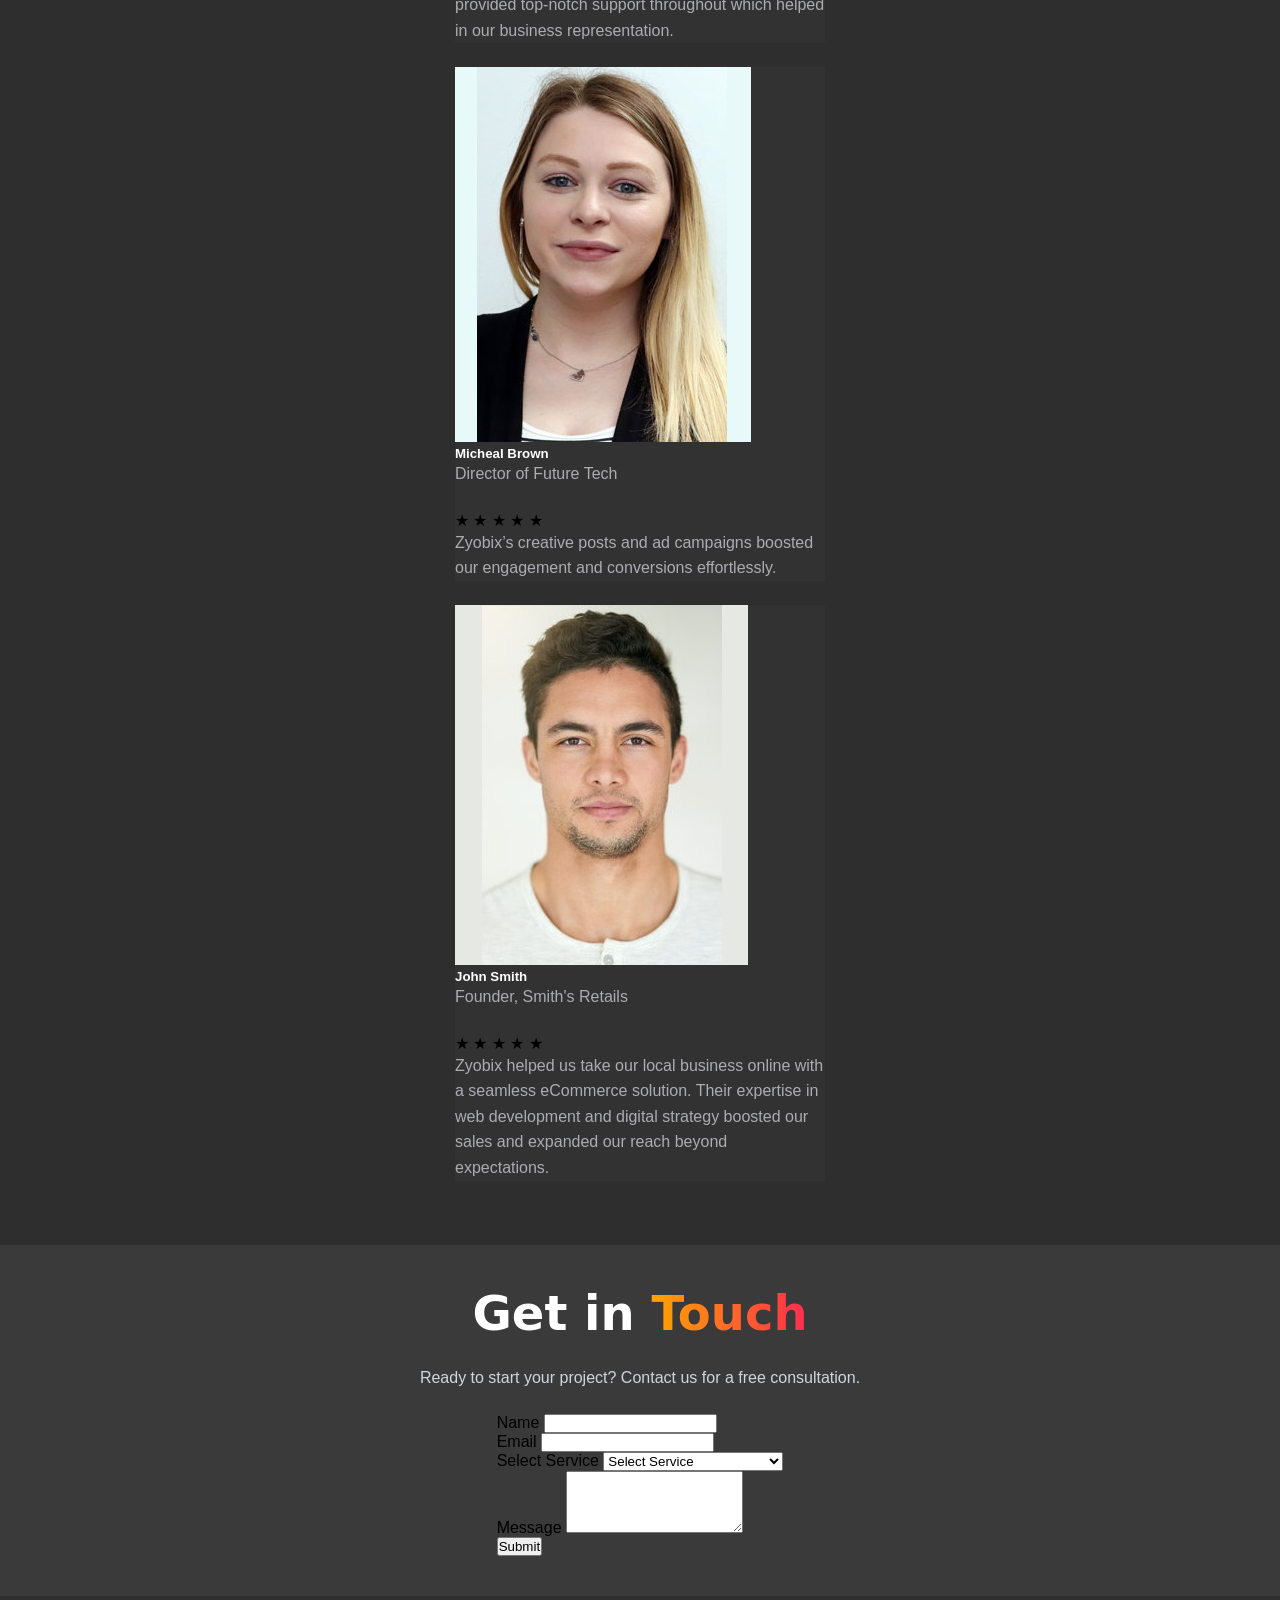
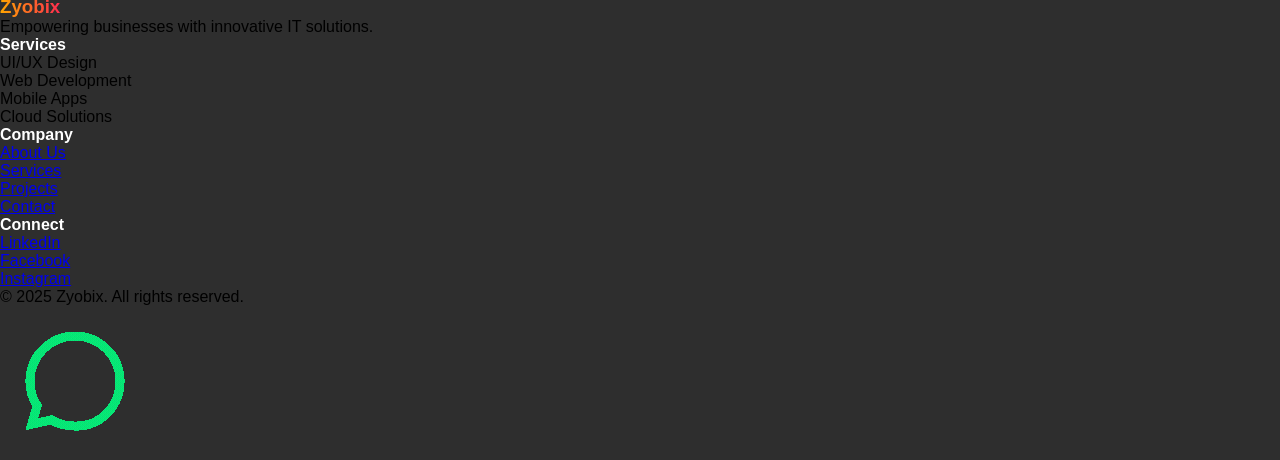
==== commit 0df92929: "Add canonical link to index.html" ====
--- a/index.html
+++ b/index.html
@@ -29,6 +29,7 @@
   <link rel="stylesheet" href="style.css">
   <script src="https://cdn.tailwindcss.com"></script>
  
+<link rel="canonical" href="https://463176-umar-rajput-zyobix.netlify.app/" />
 
 <style>
 @keyframes slide {
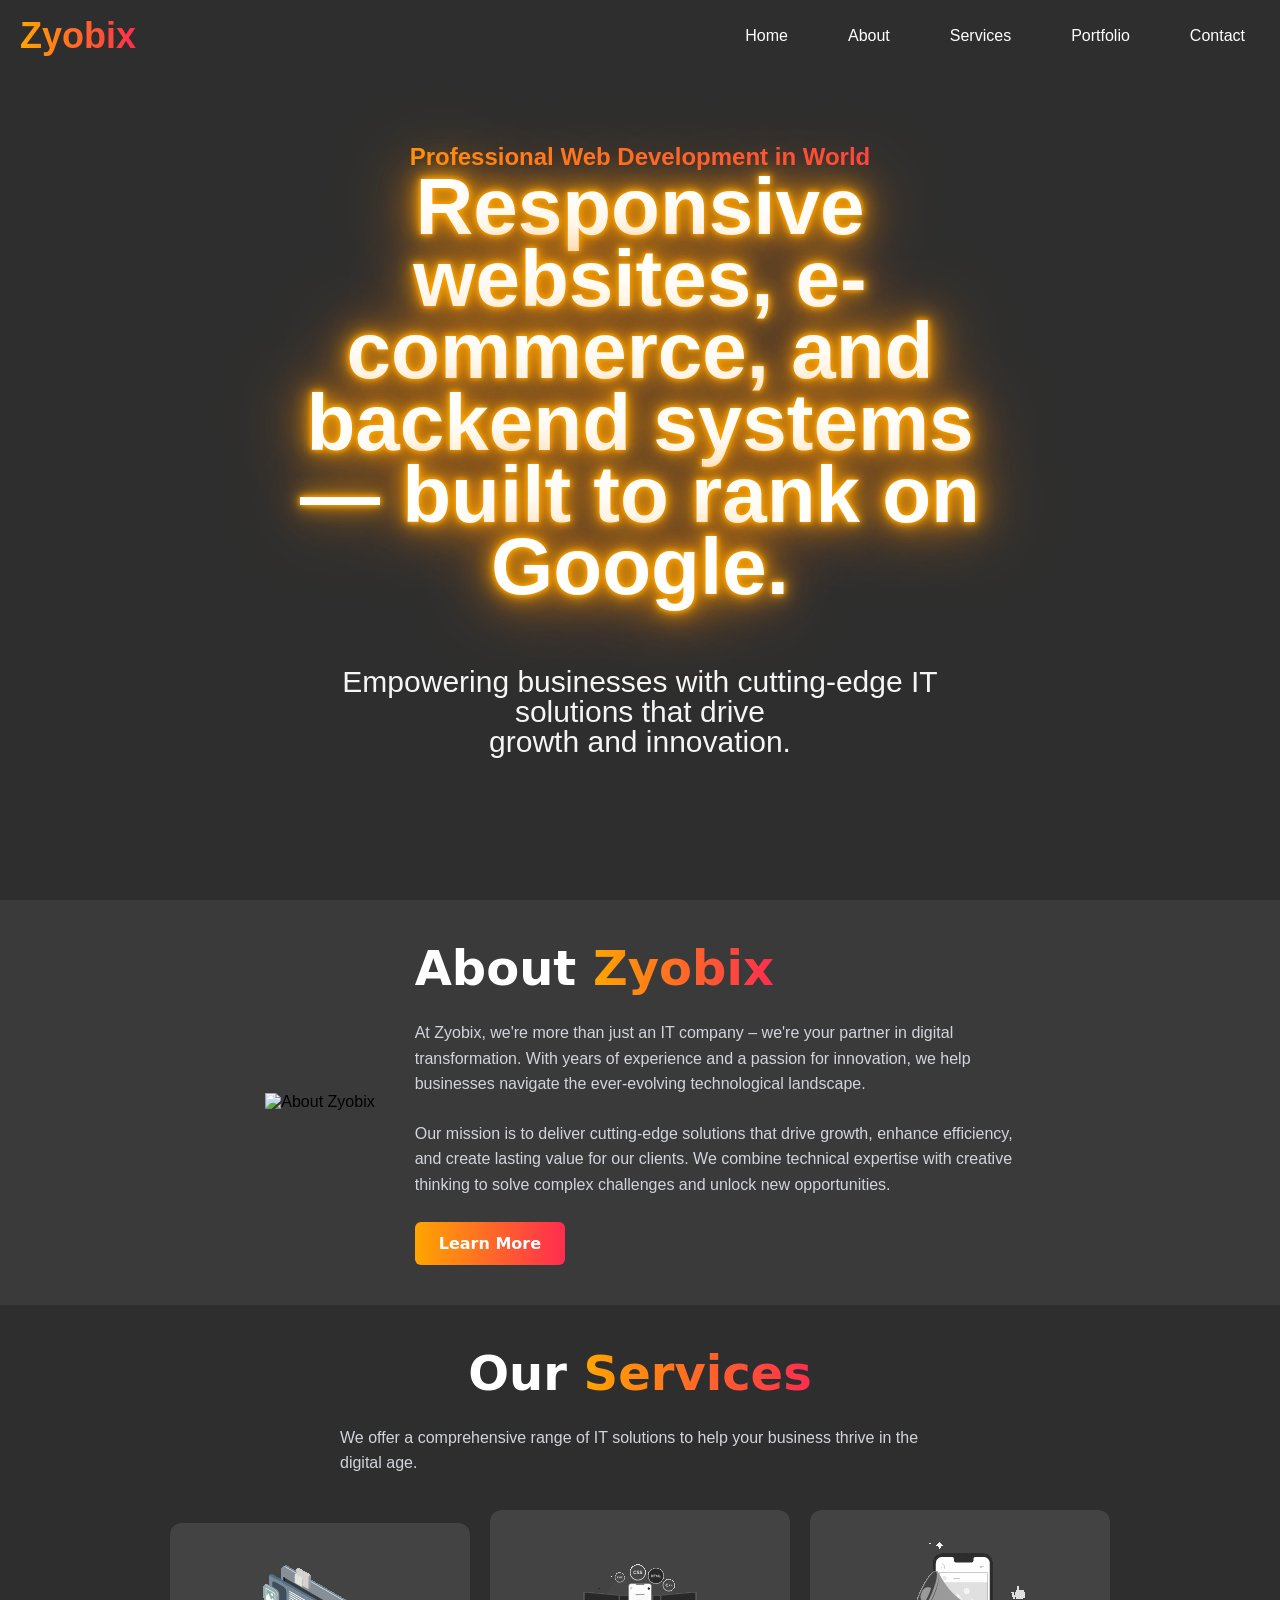
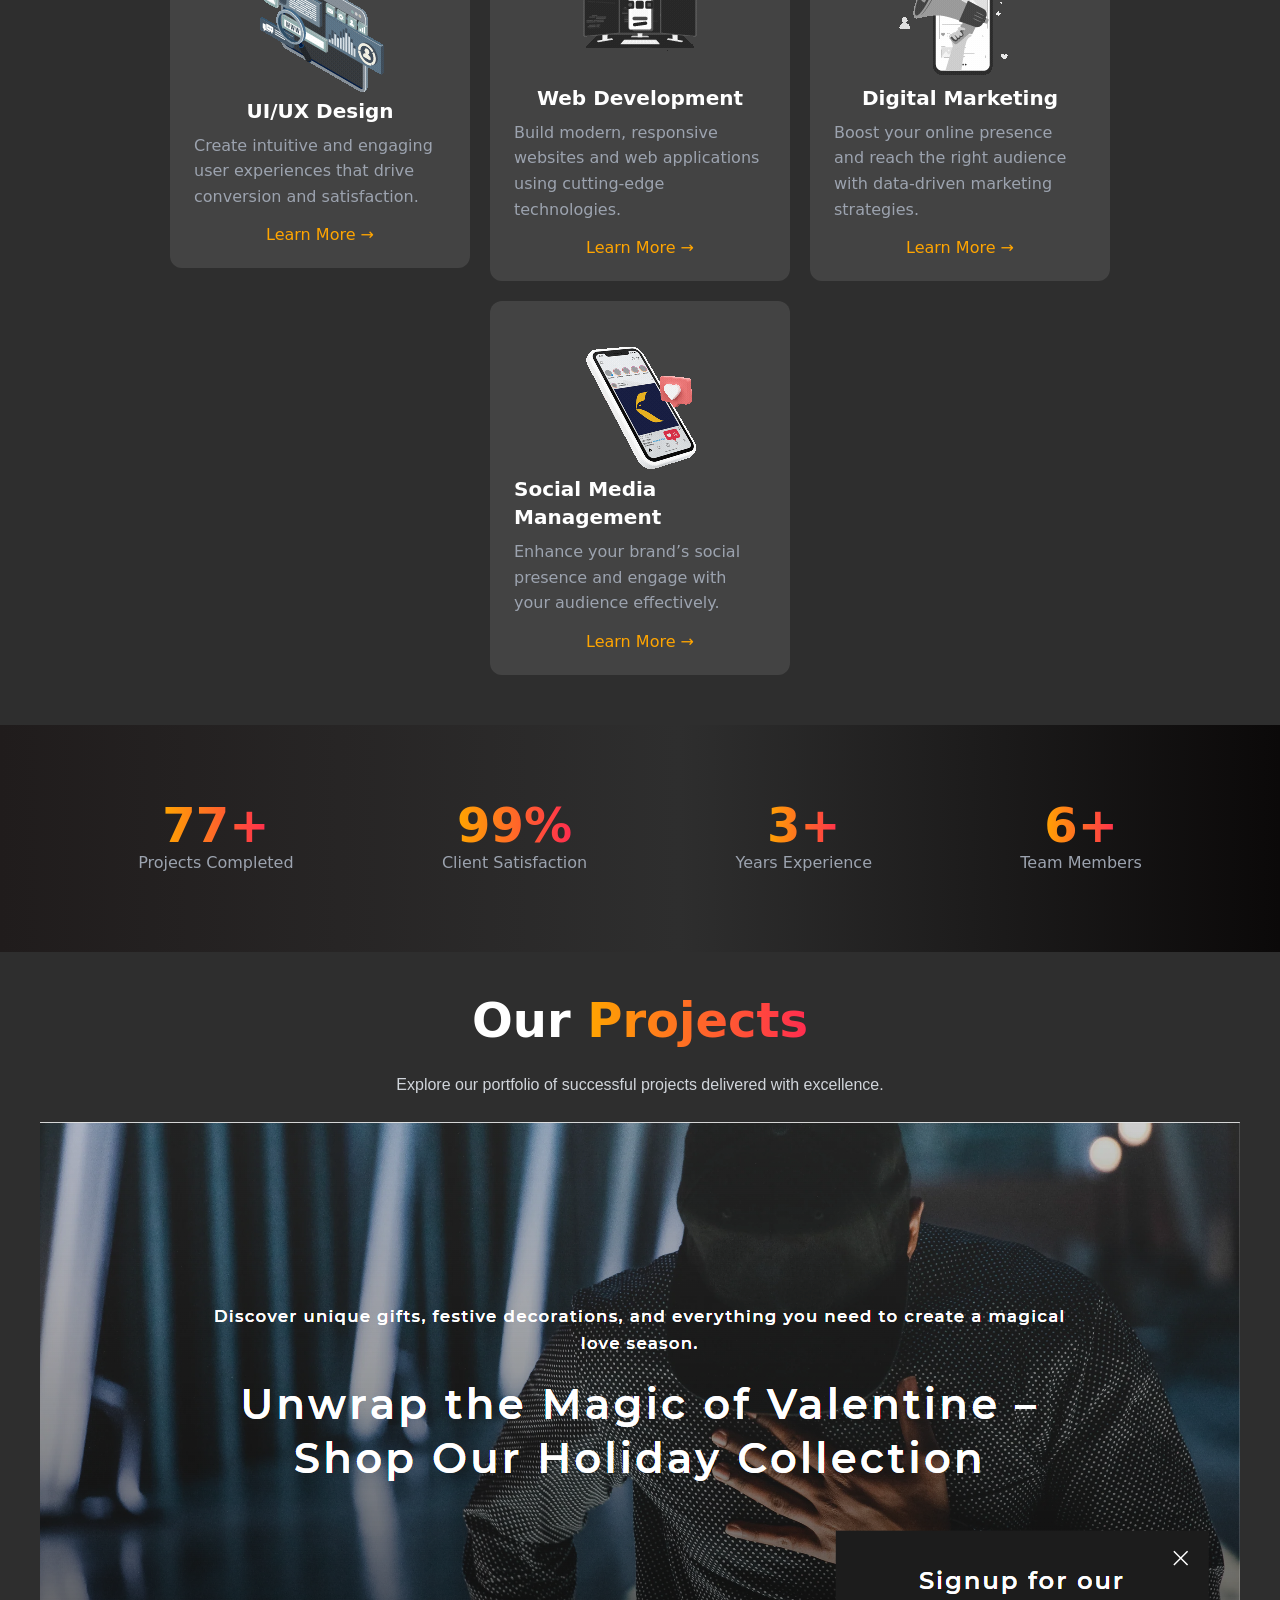
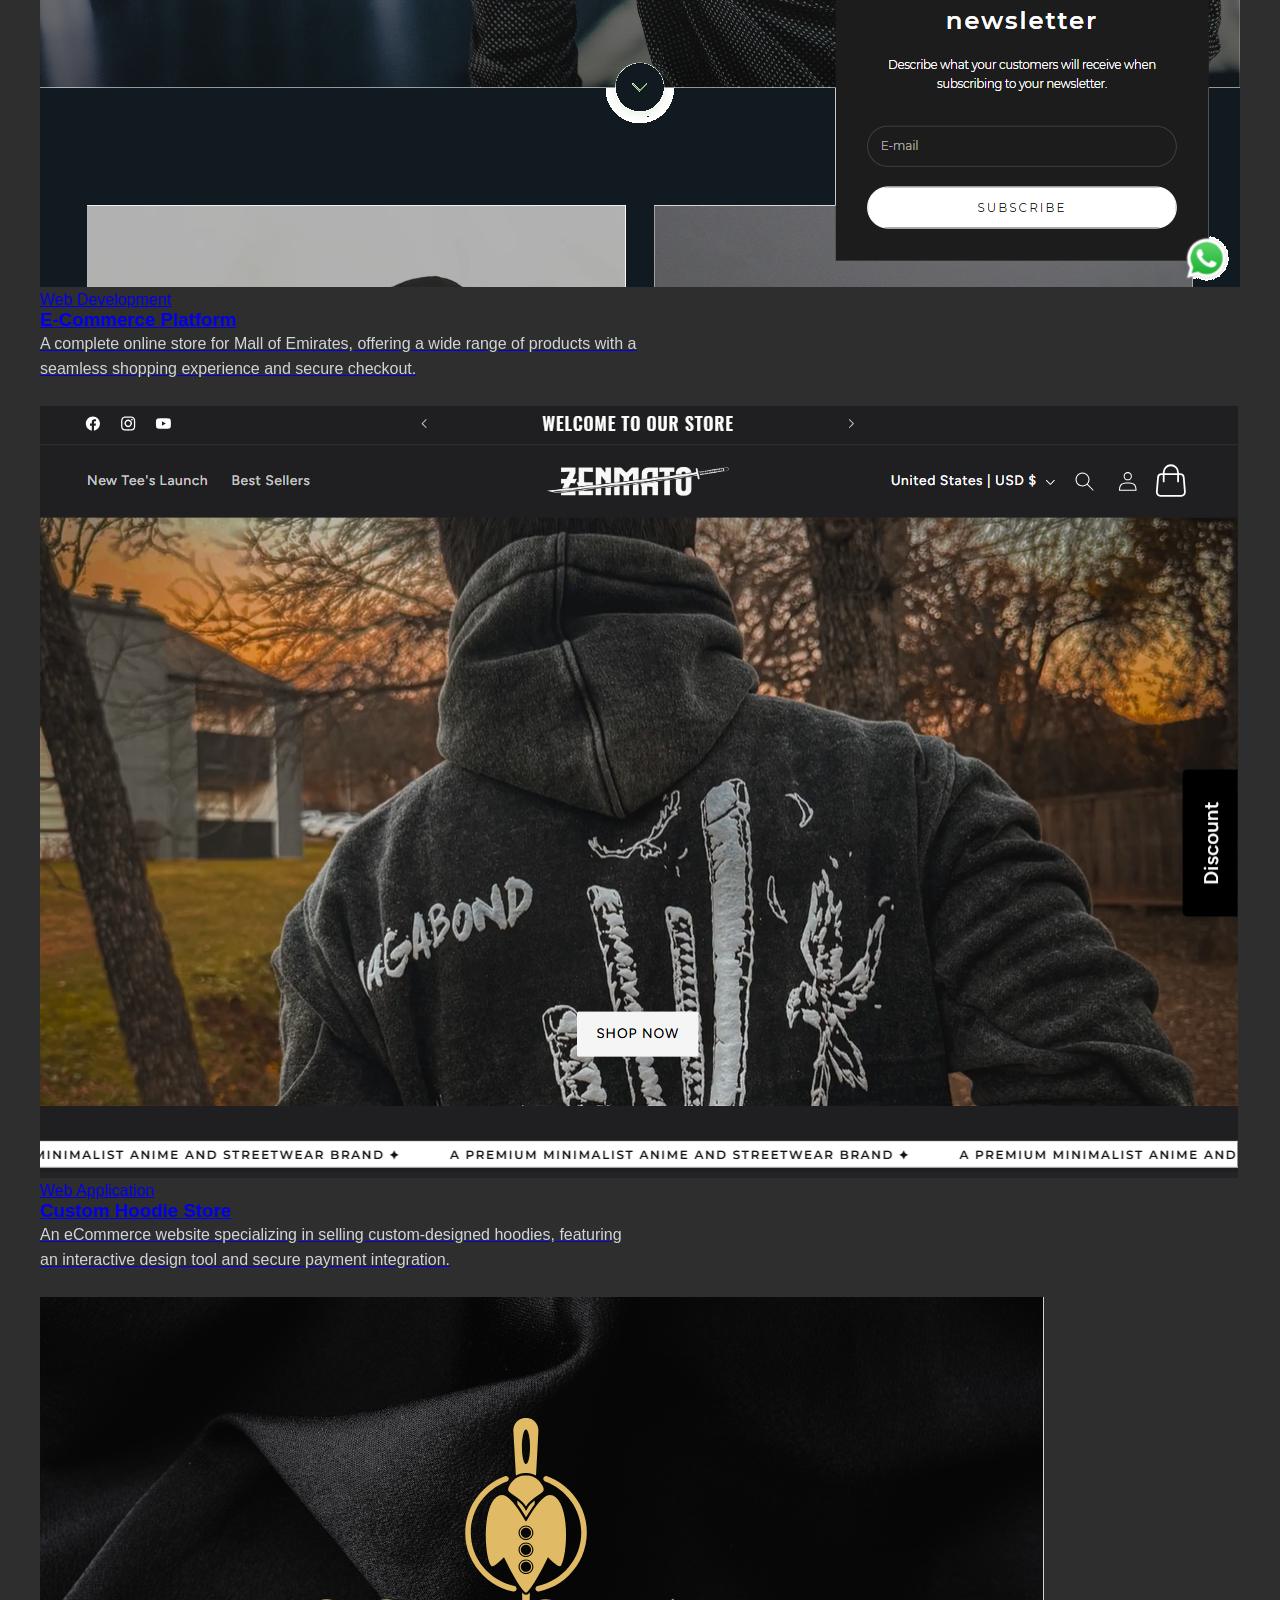
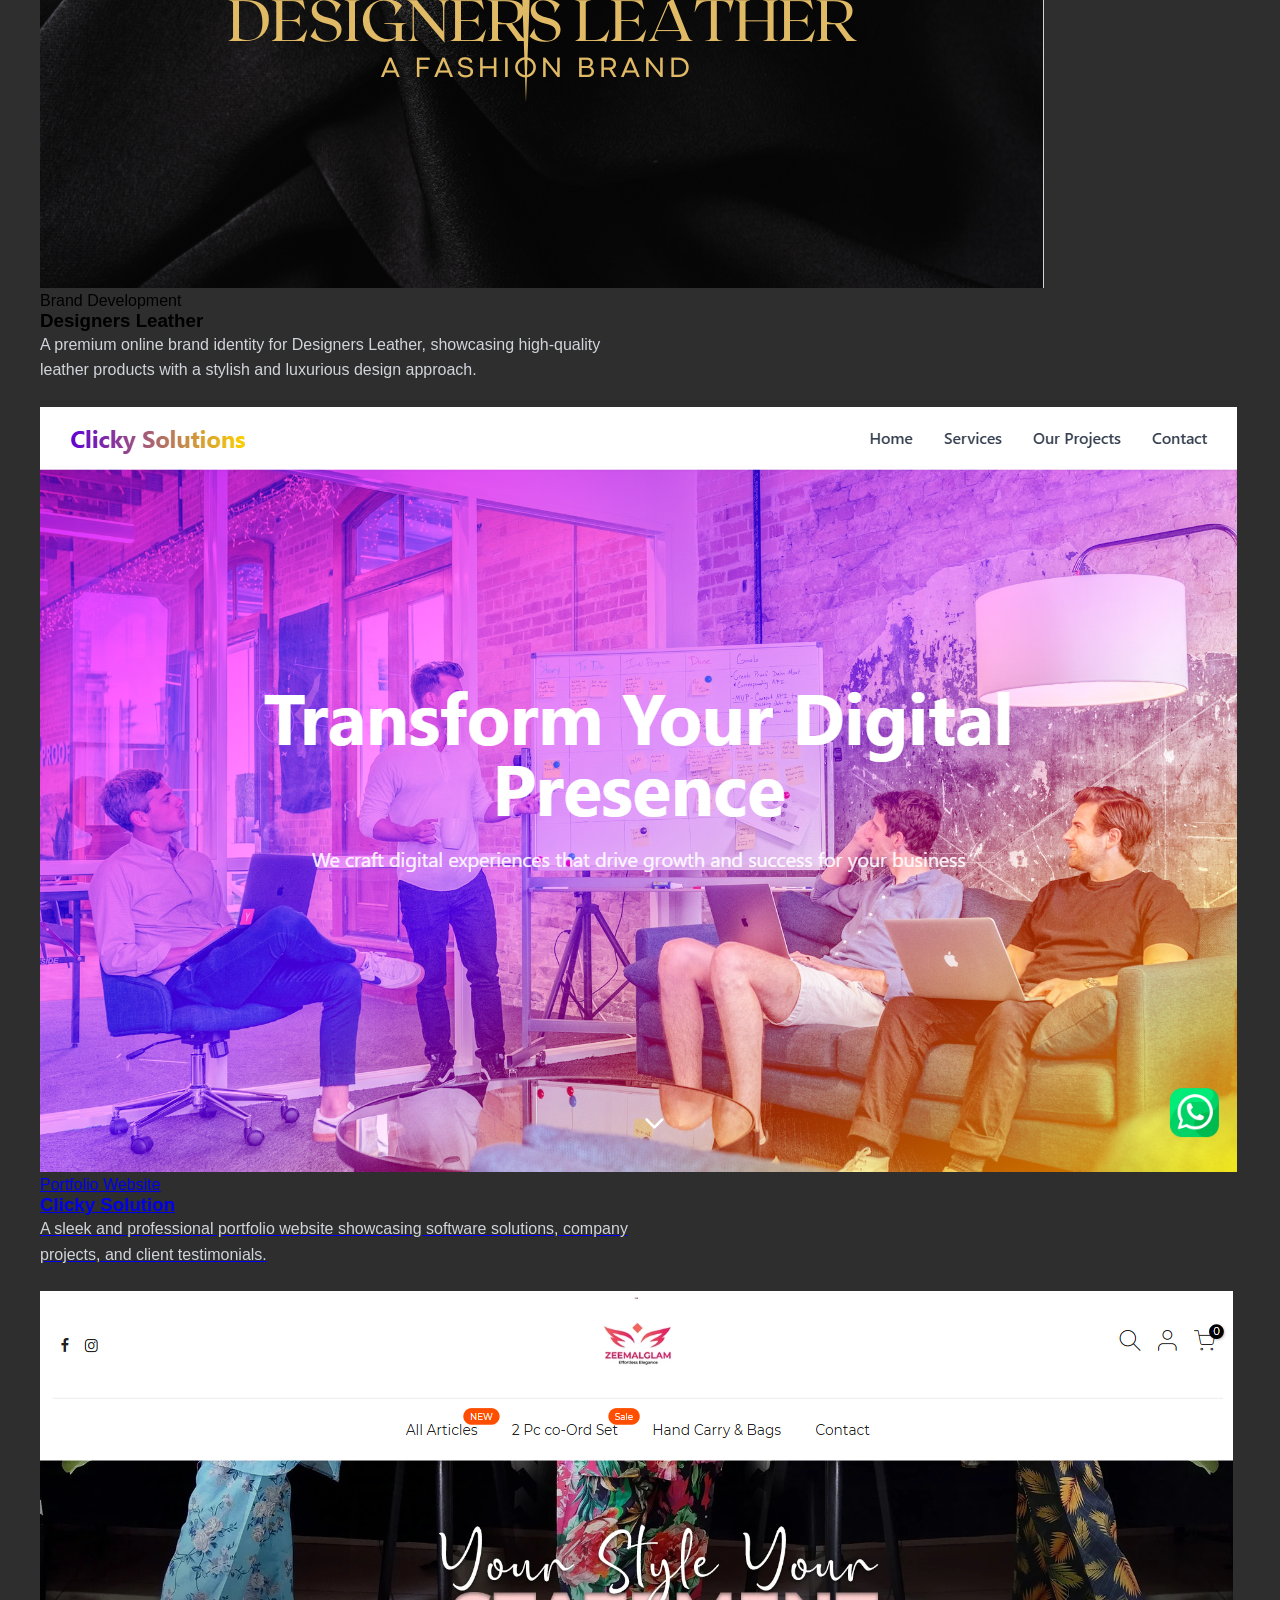
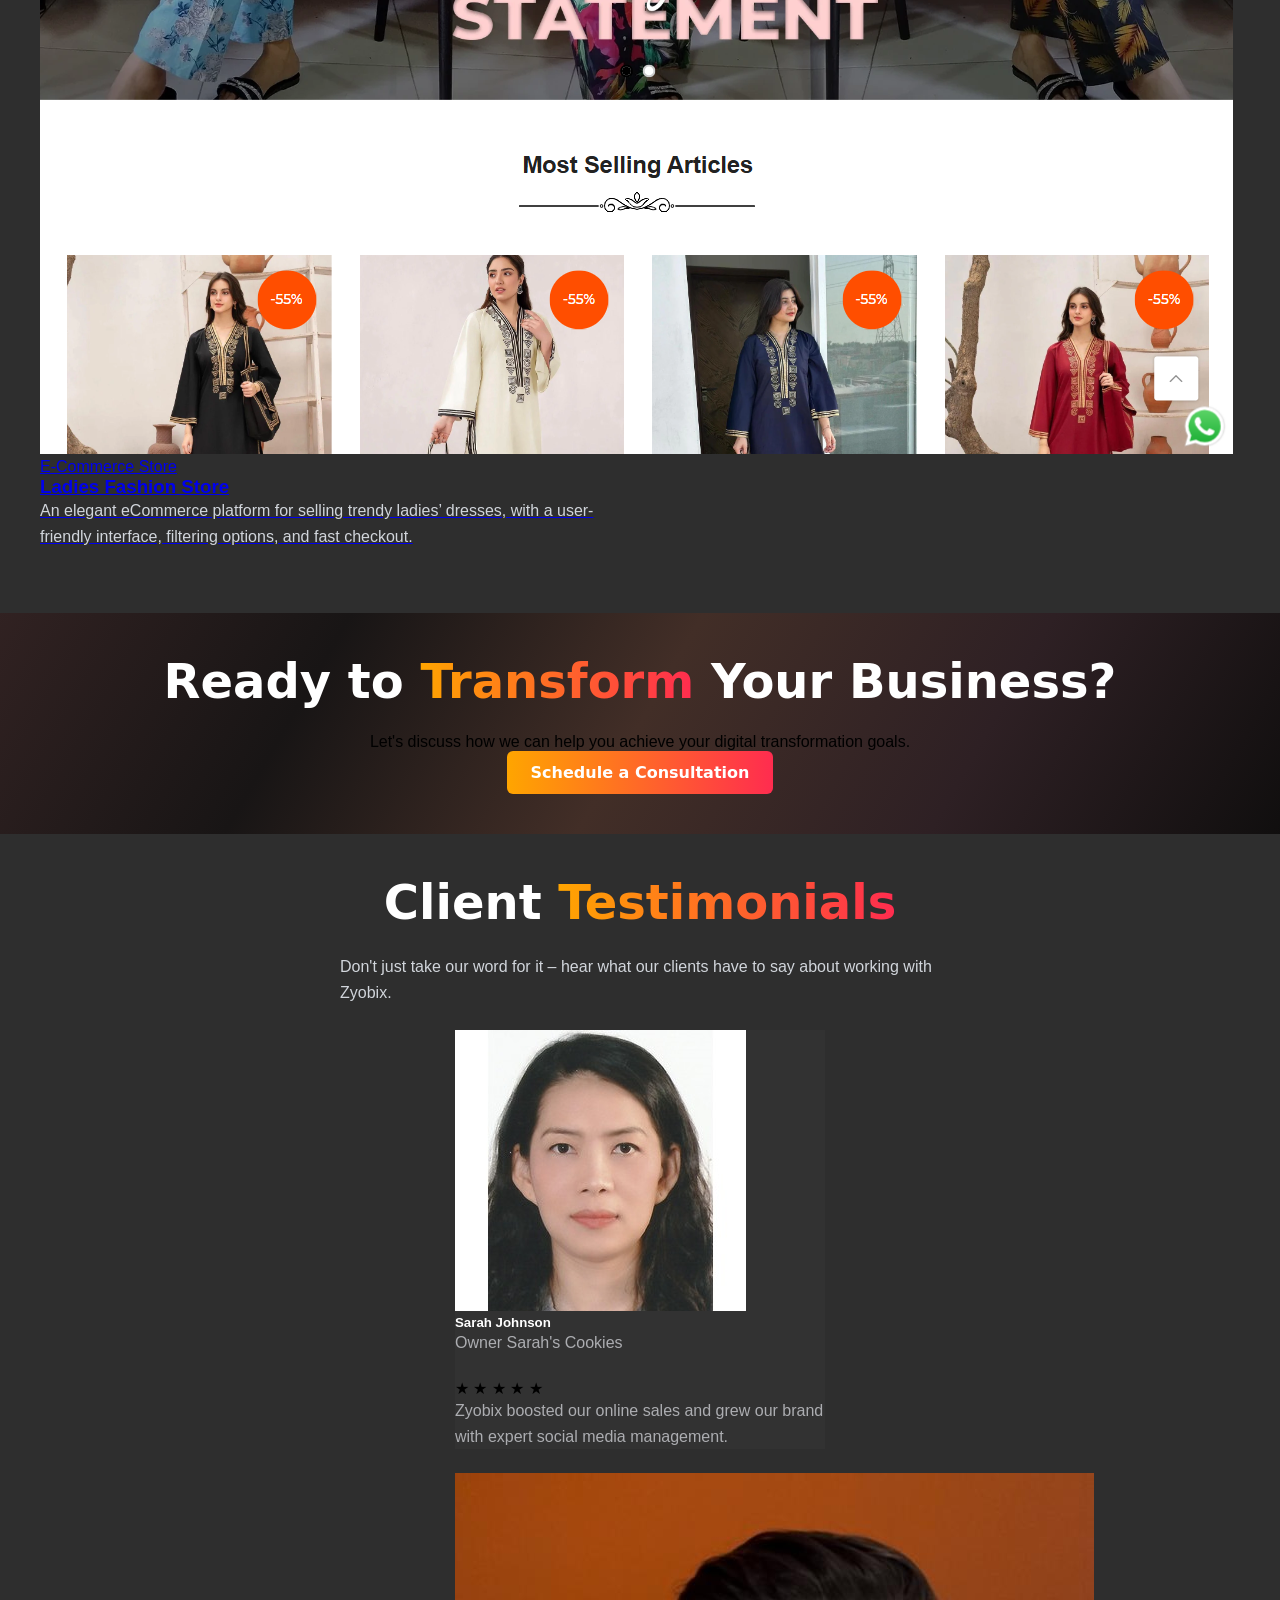
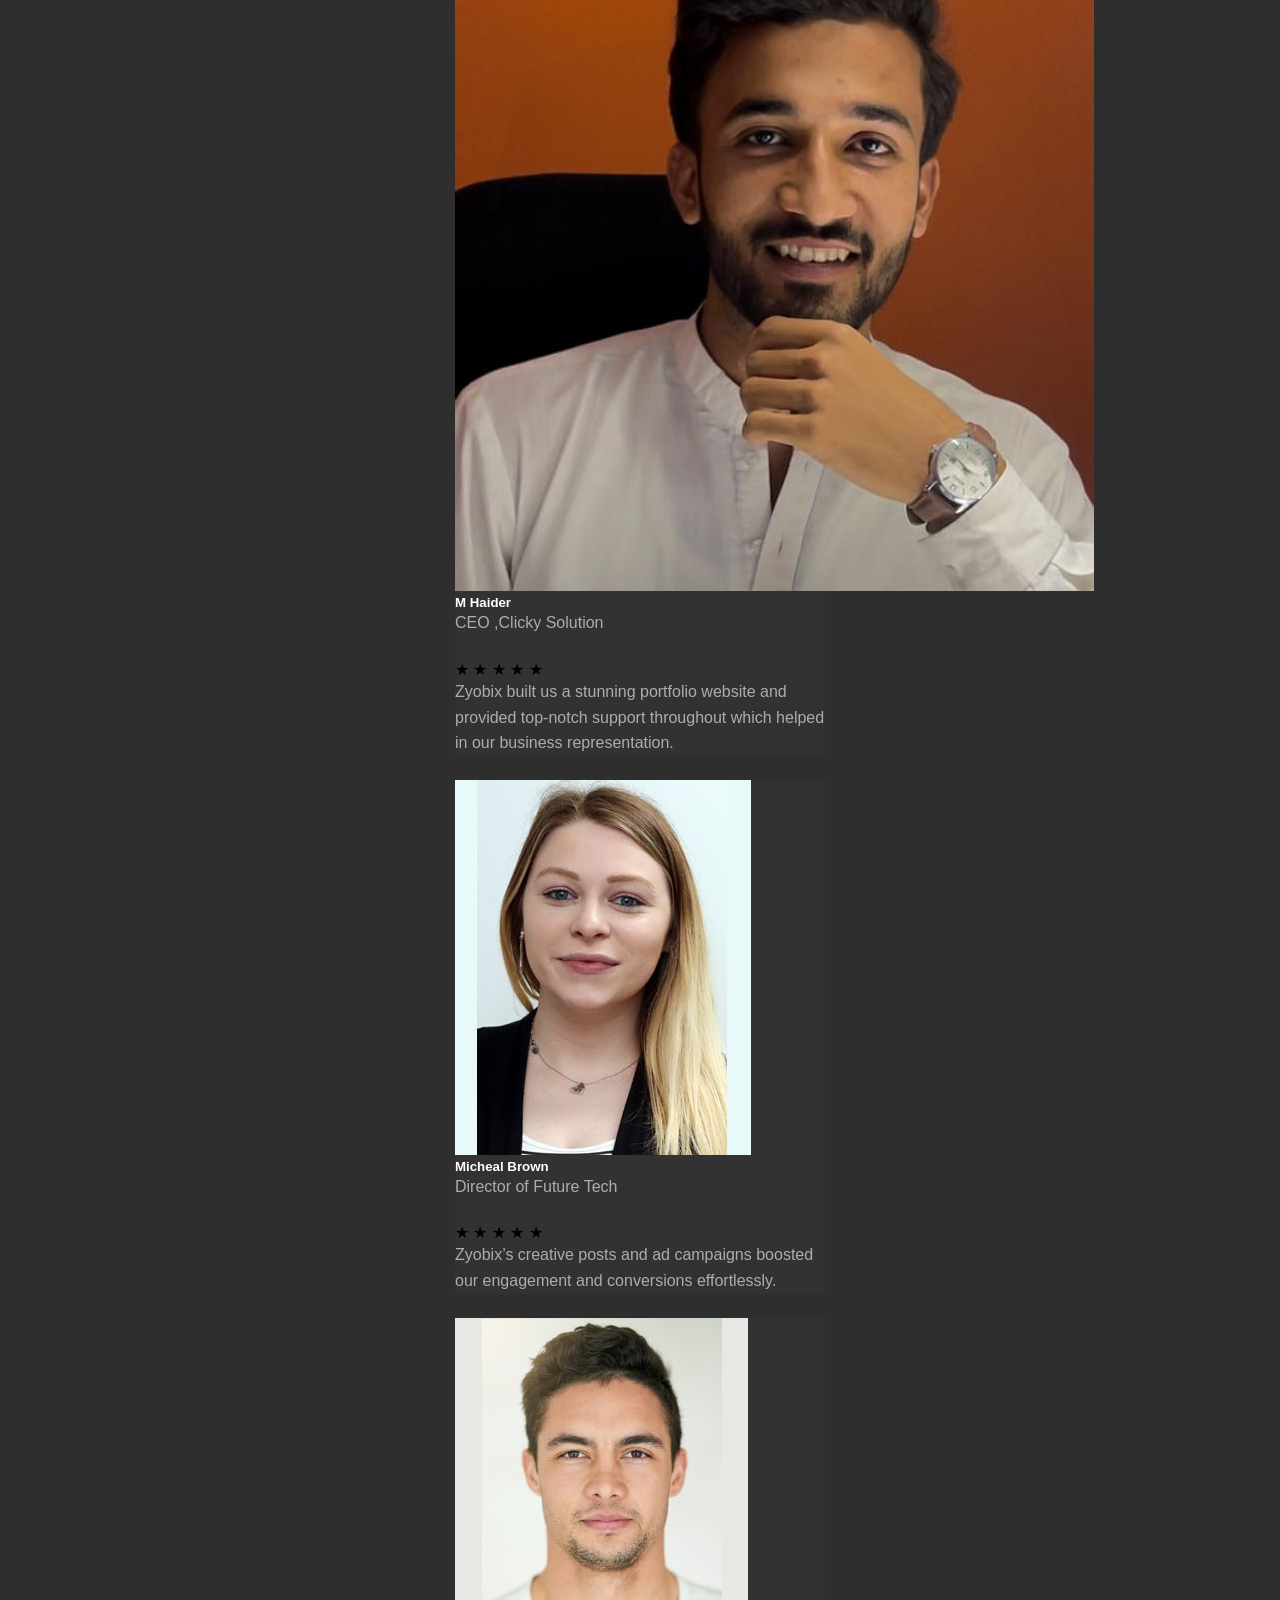
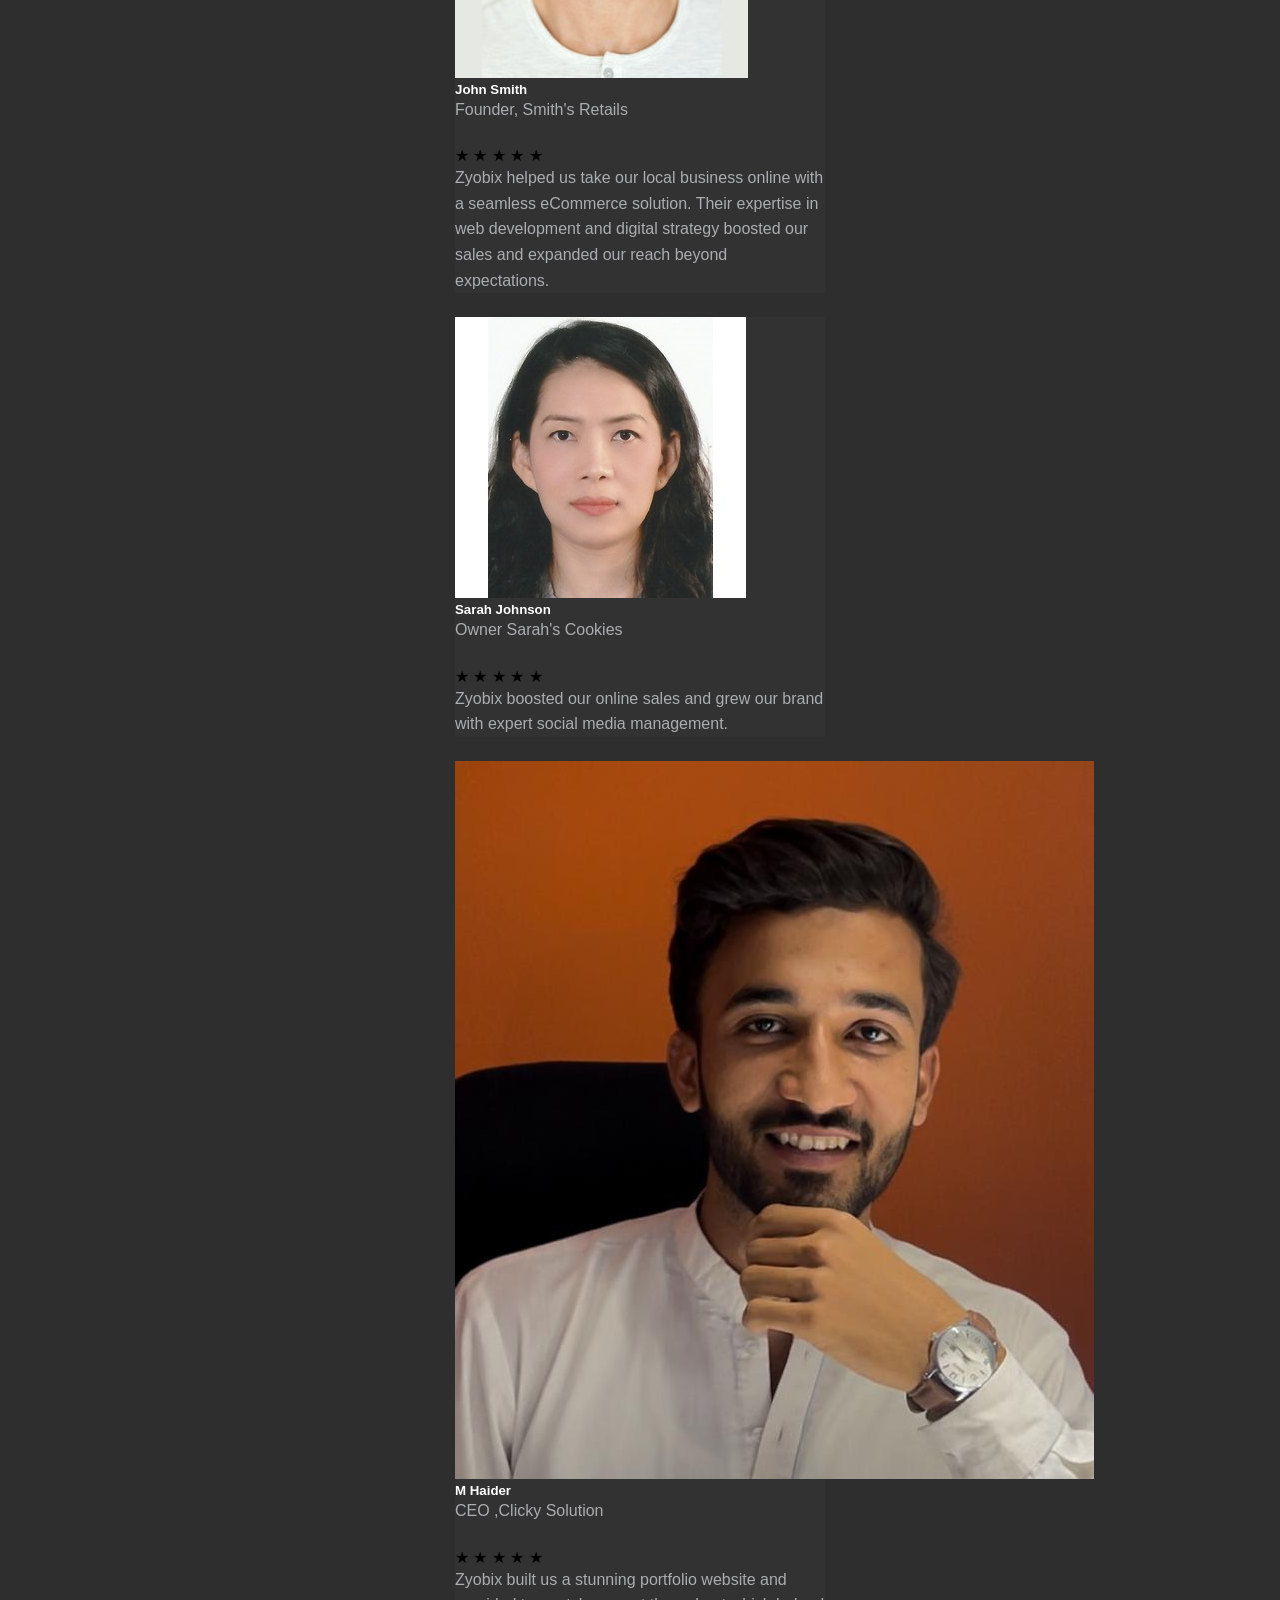
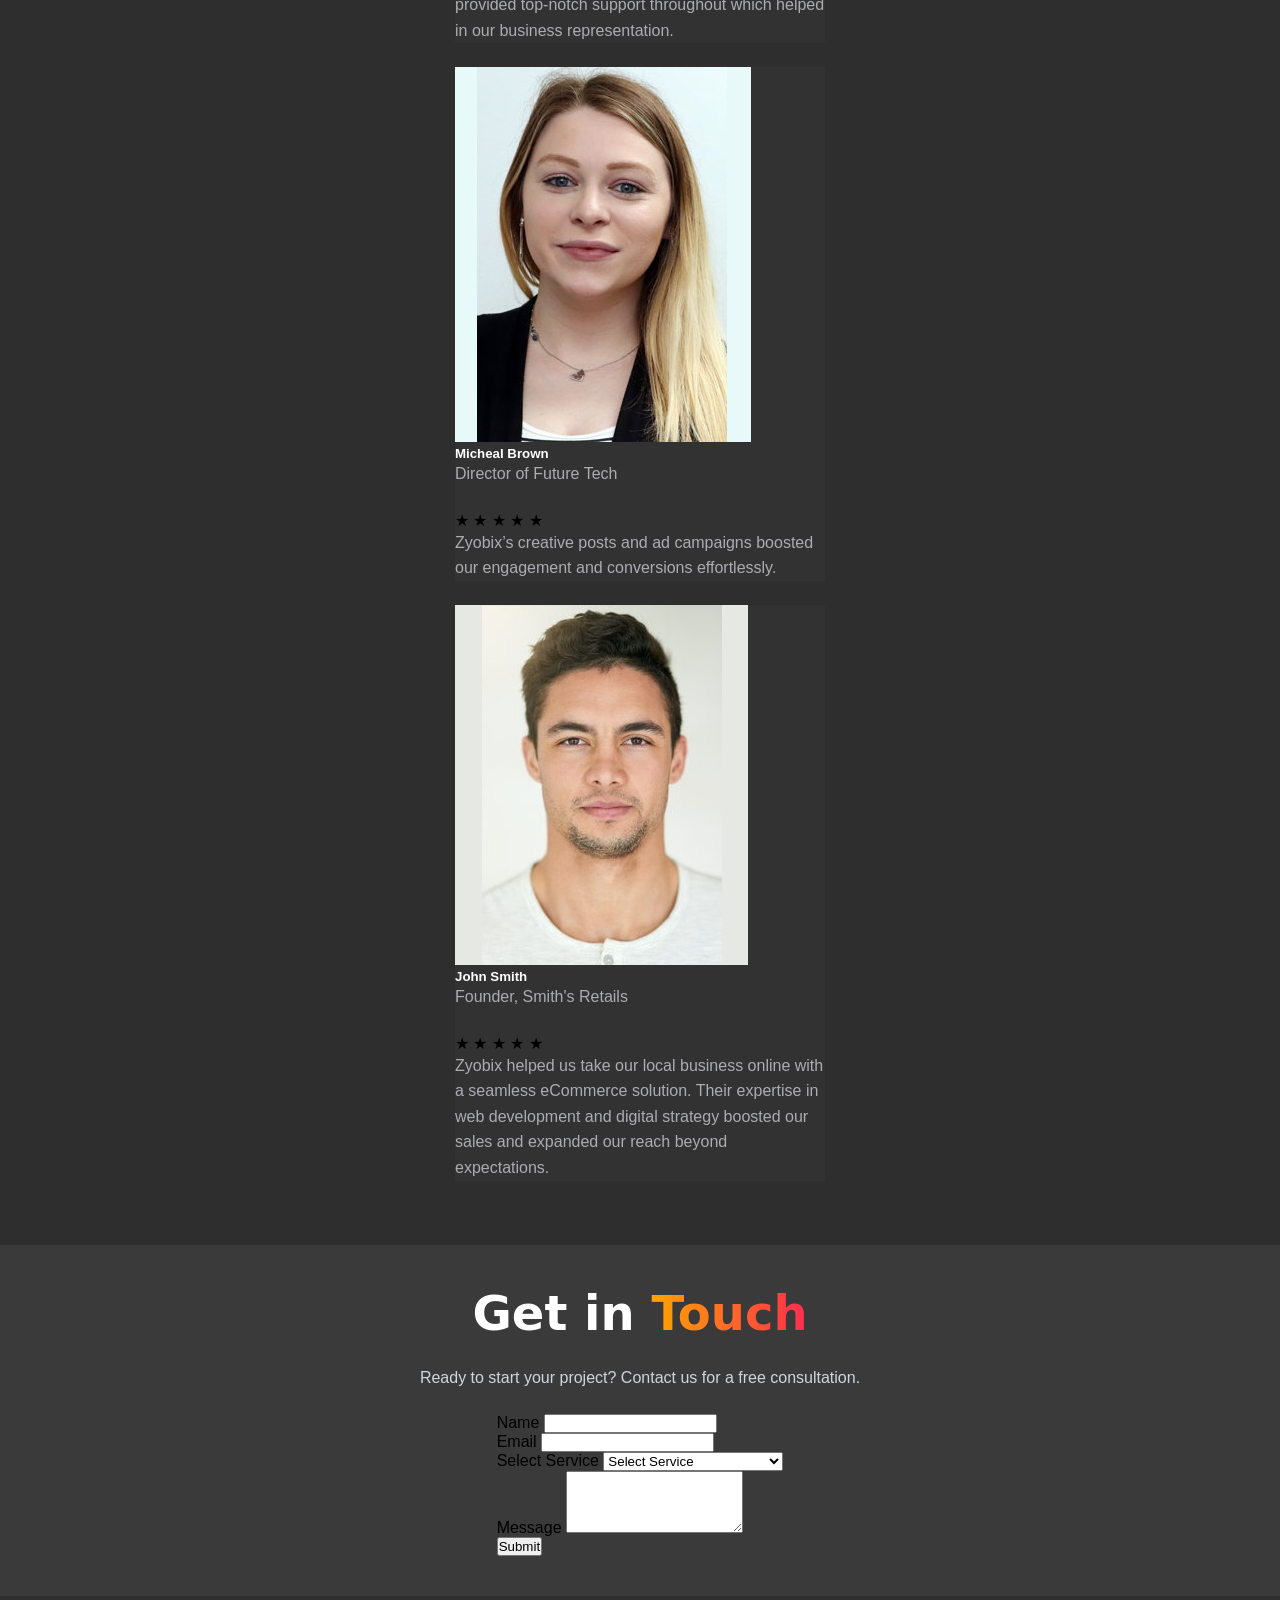
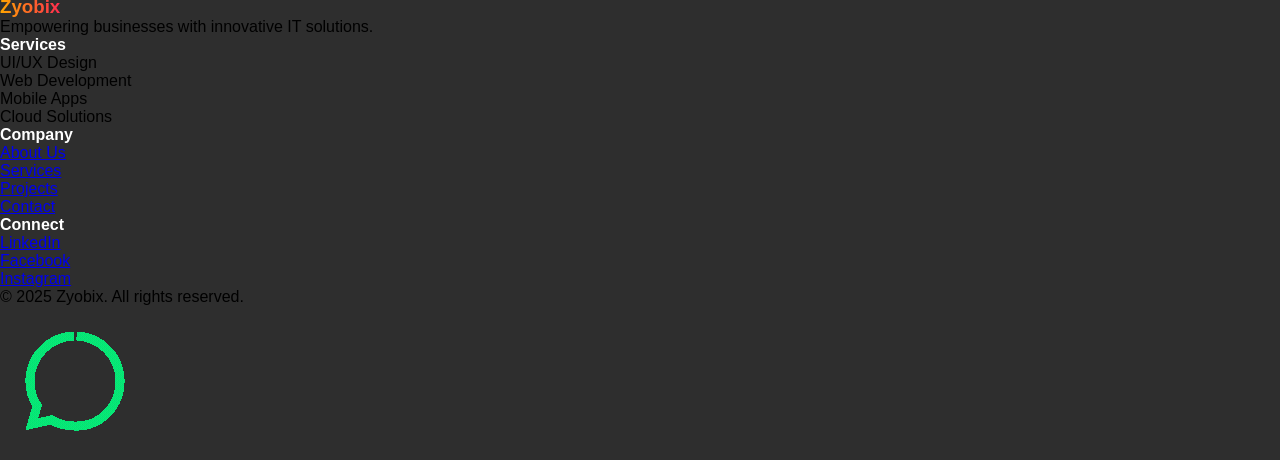
==== commit bab3f904: "Enhance SEO with additional meta tags Added meta tags for SEO and social media sharing." ====
--- a/index.html
+++ b/index.html
@@ -3,6 +3,16 @@
 <head>
   <meta charset="UTF-8">
   <meta name="viewport" content="width=device-width, initial-scale=1.0">
+  <meta name="description" content="Zyobix - Innovative digital solutions for startups, businesses, and creators. Explore modern design, web development, and creative technology services.">
+  <meta name="keywords" content="Zyobix, Web Design, Web Development, Digital Solutions, Creative Agency, Tech Services, Pakistan">
+  <meta name="author" content="Umar Sajid Rajput">
+  <meta name="robots" content="index, follow">
+  <meta property="og:title" content="Zyobix | Digital Innovation Studio">
+  <meta property="og:description" content="We help you build beautiful, responsive, and powerful websites with modern design and clean code.">
+  <meta property="og:image" content="https://463176-umar-rajput-zyobix.netlify.app/zyobix-preview.jpg">
+  <meta property="og:url" content="https://463176-umar-rajput-zyobix.netlify.app/">
+  <meta name="twitter:card" content="summary_large_image">
+
   <script type="application/ld+json">
 {
   "@context": "https://schema.org",
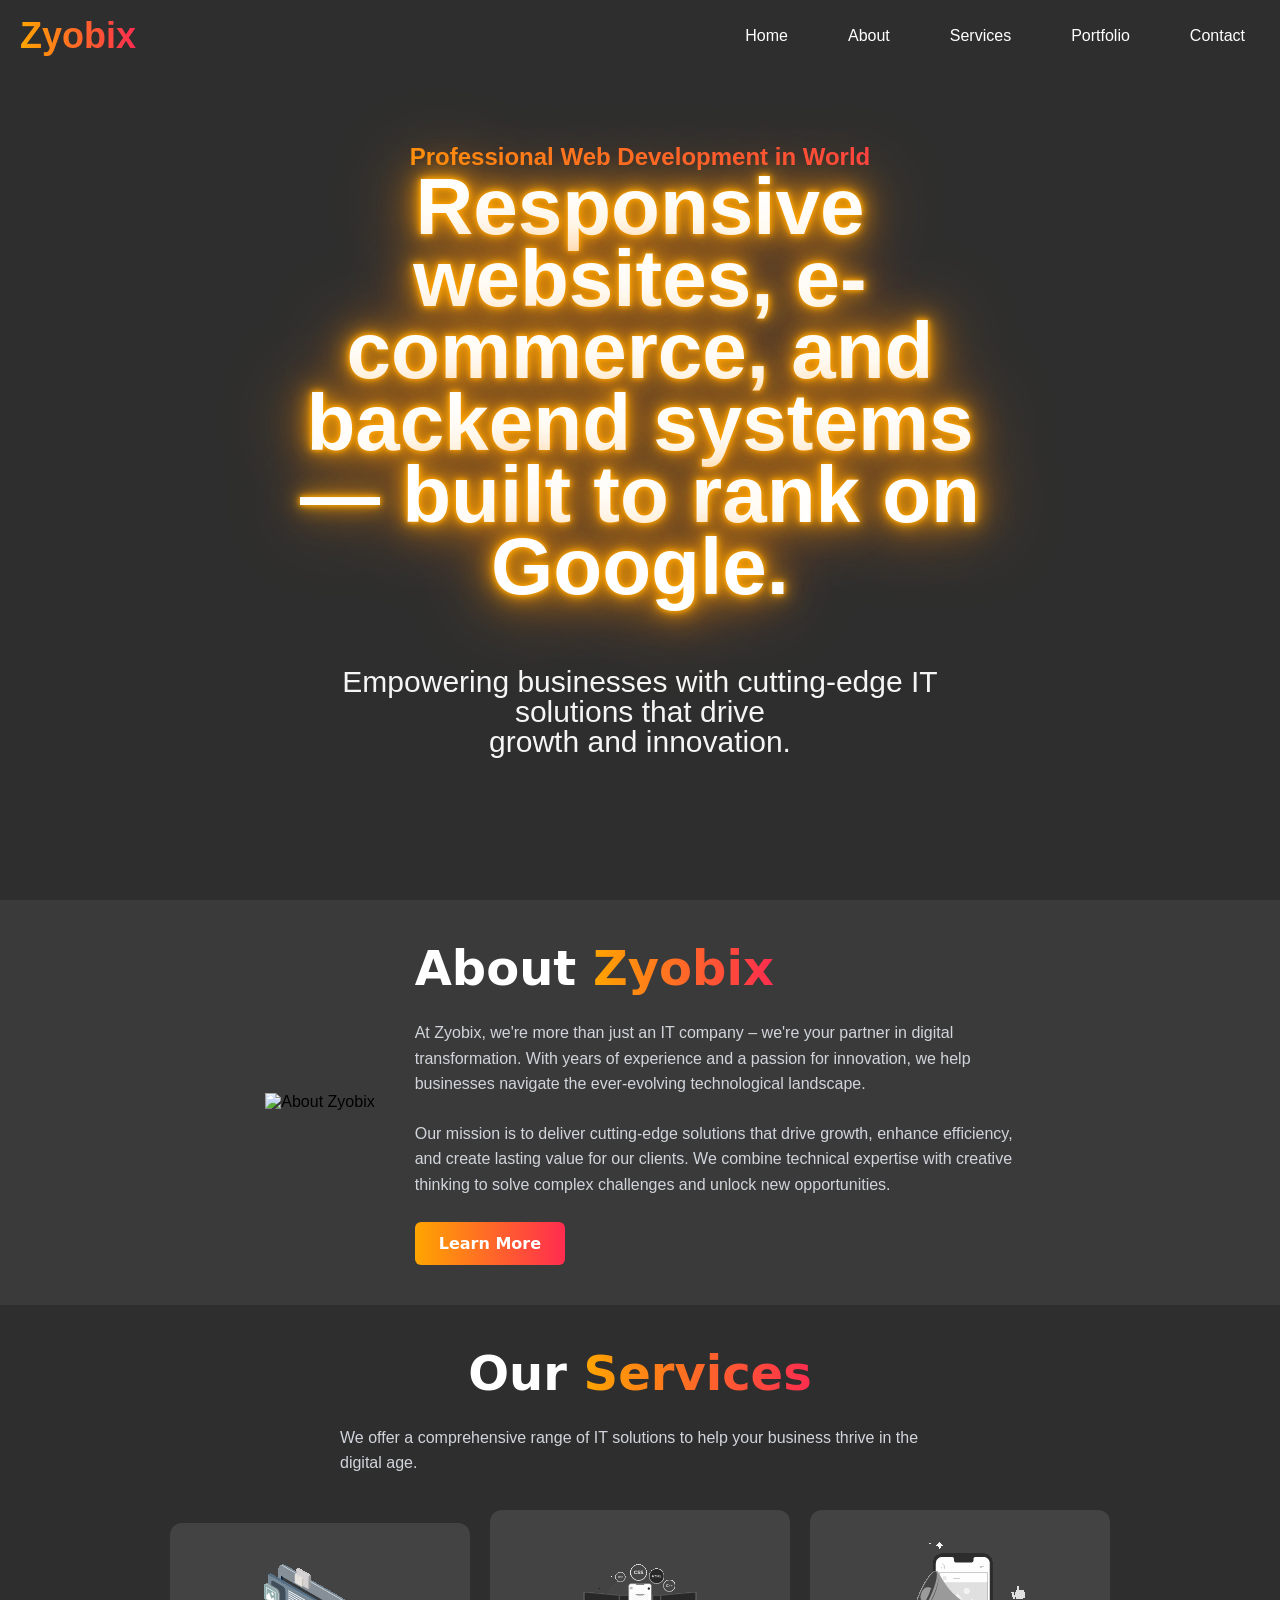
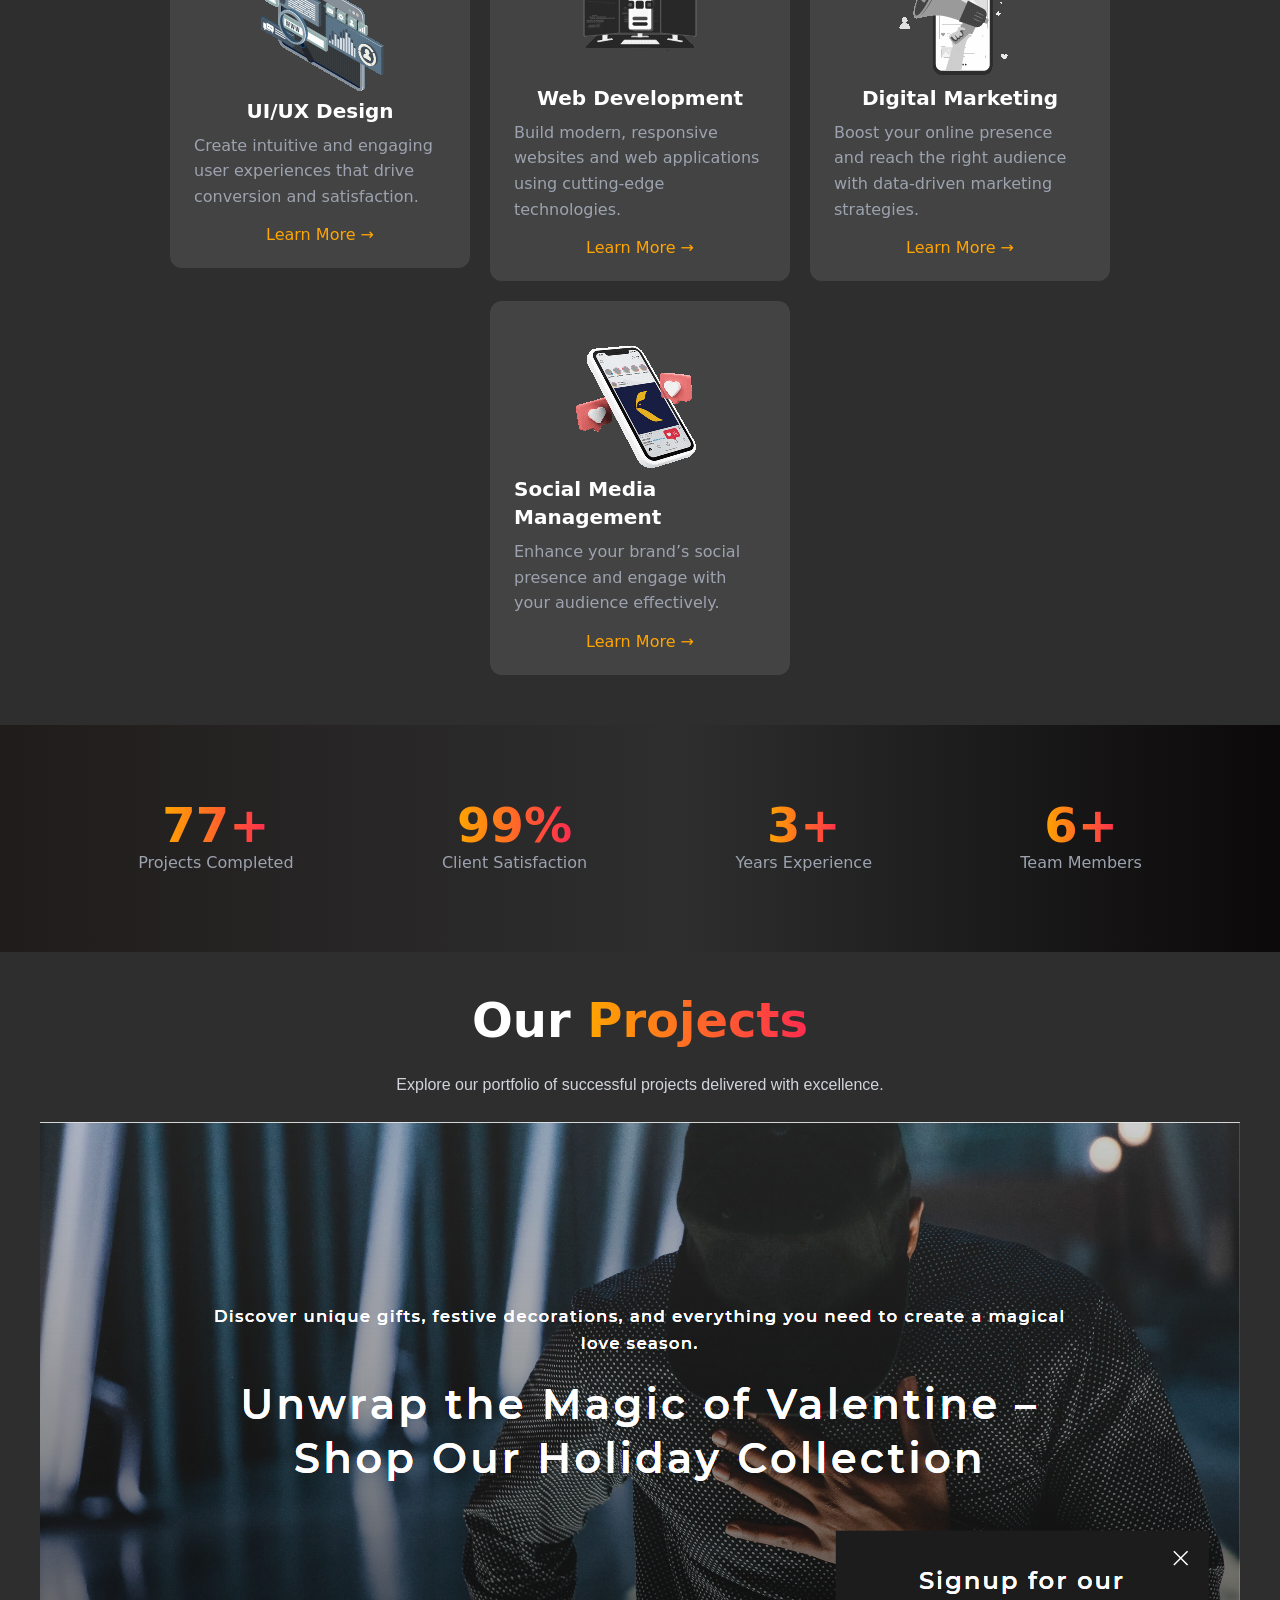
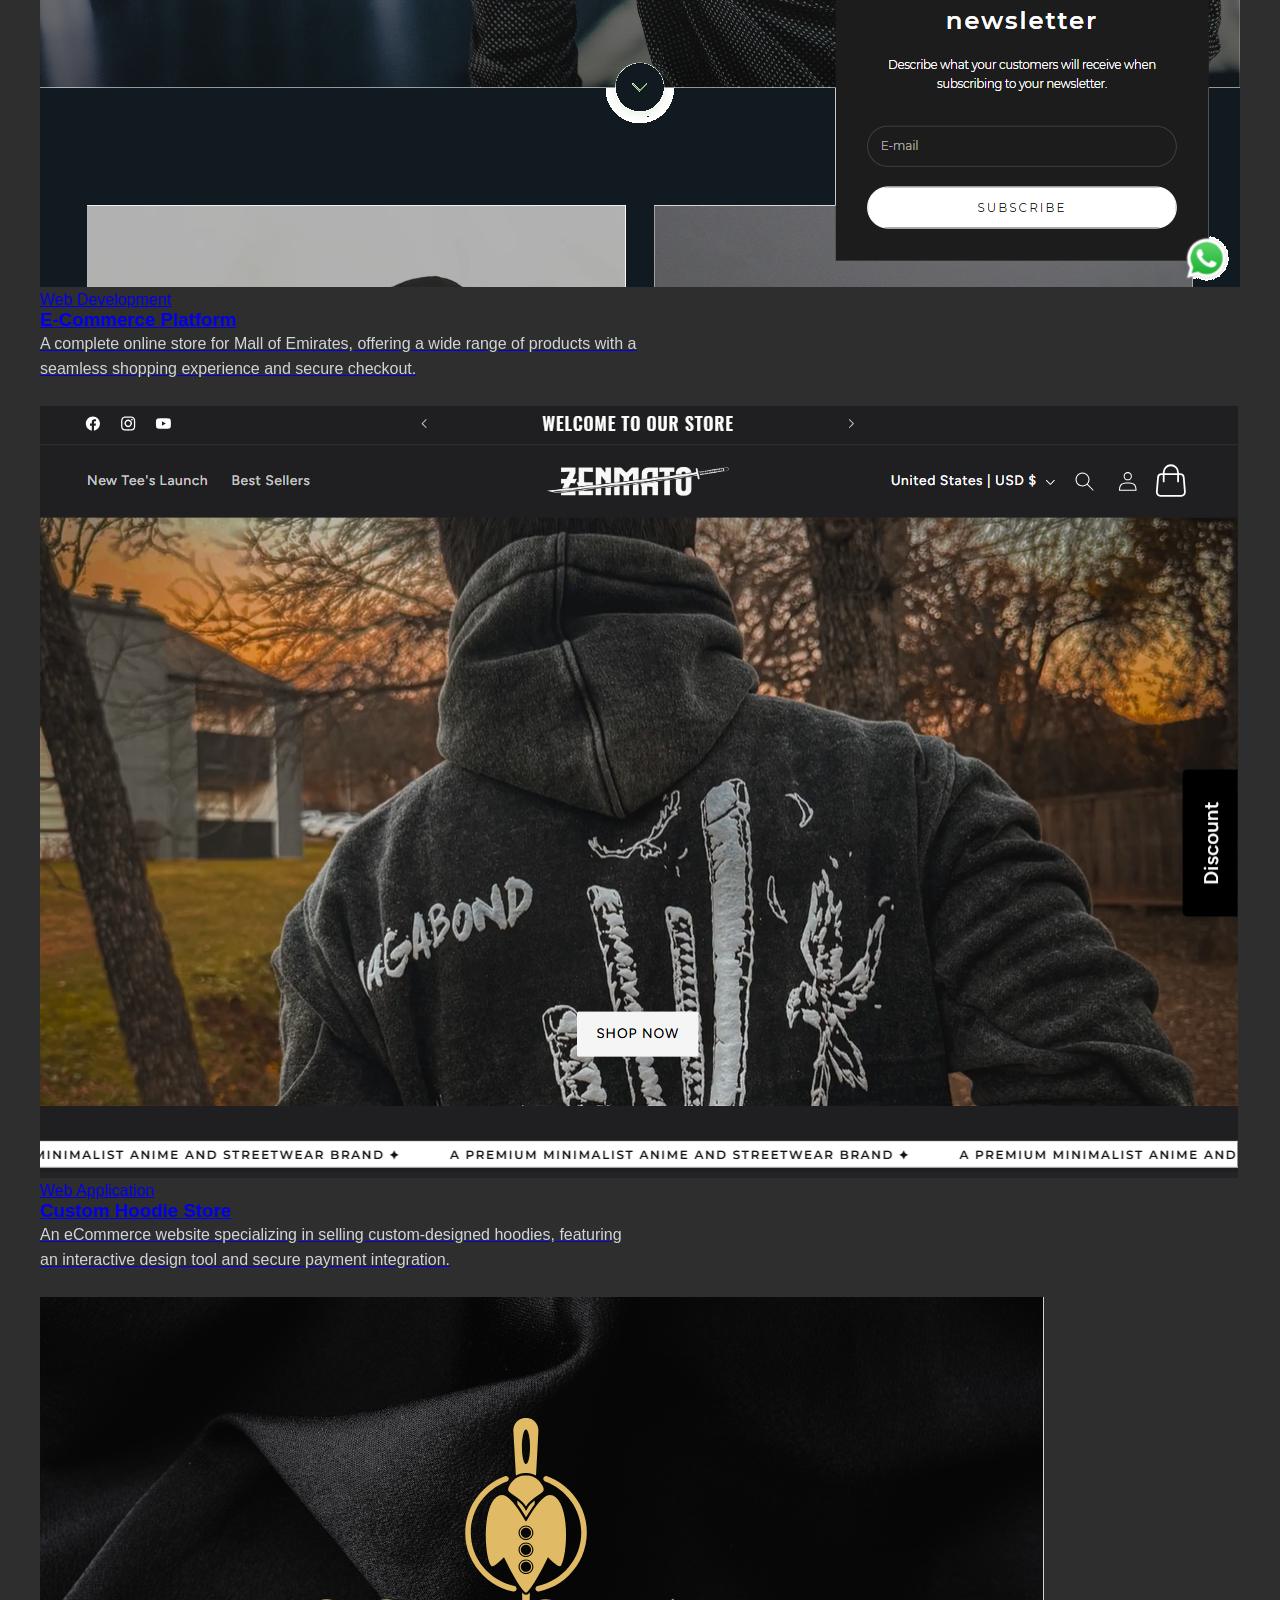
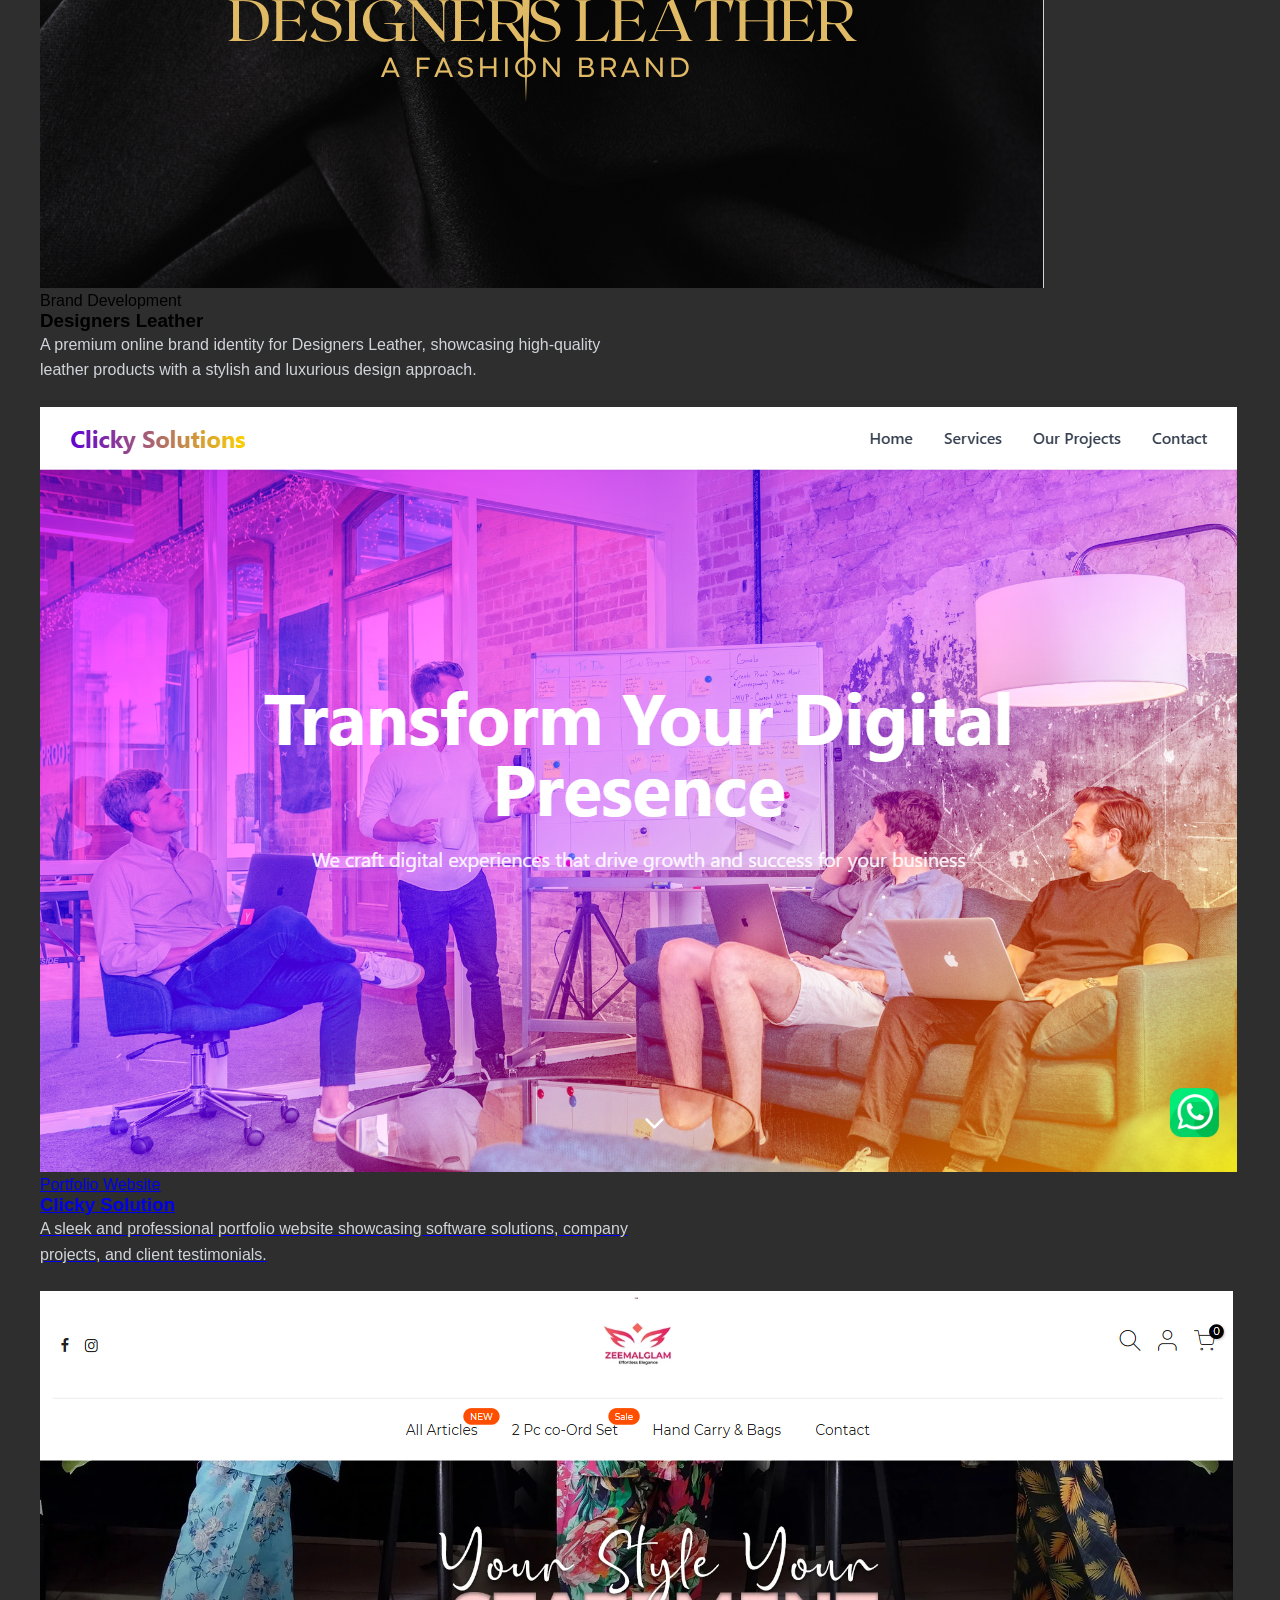
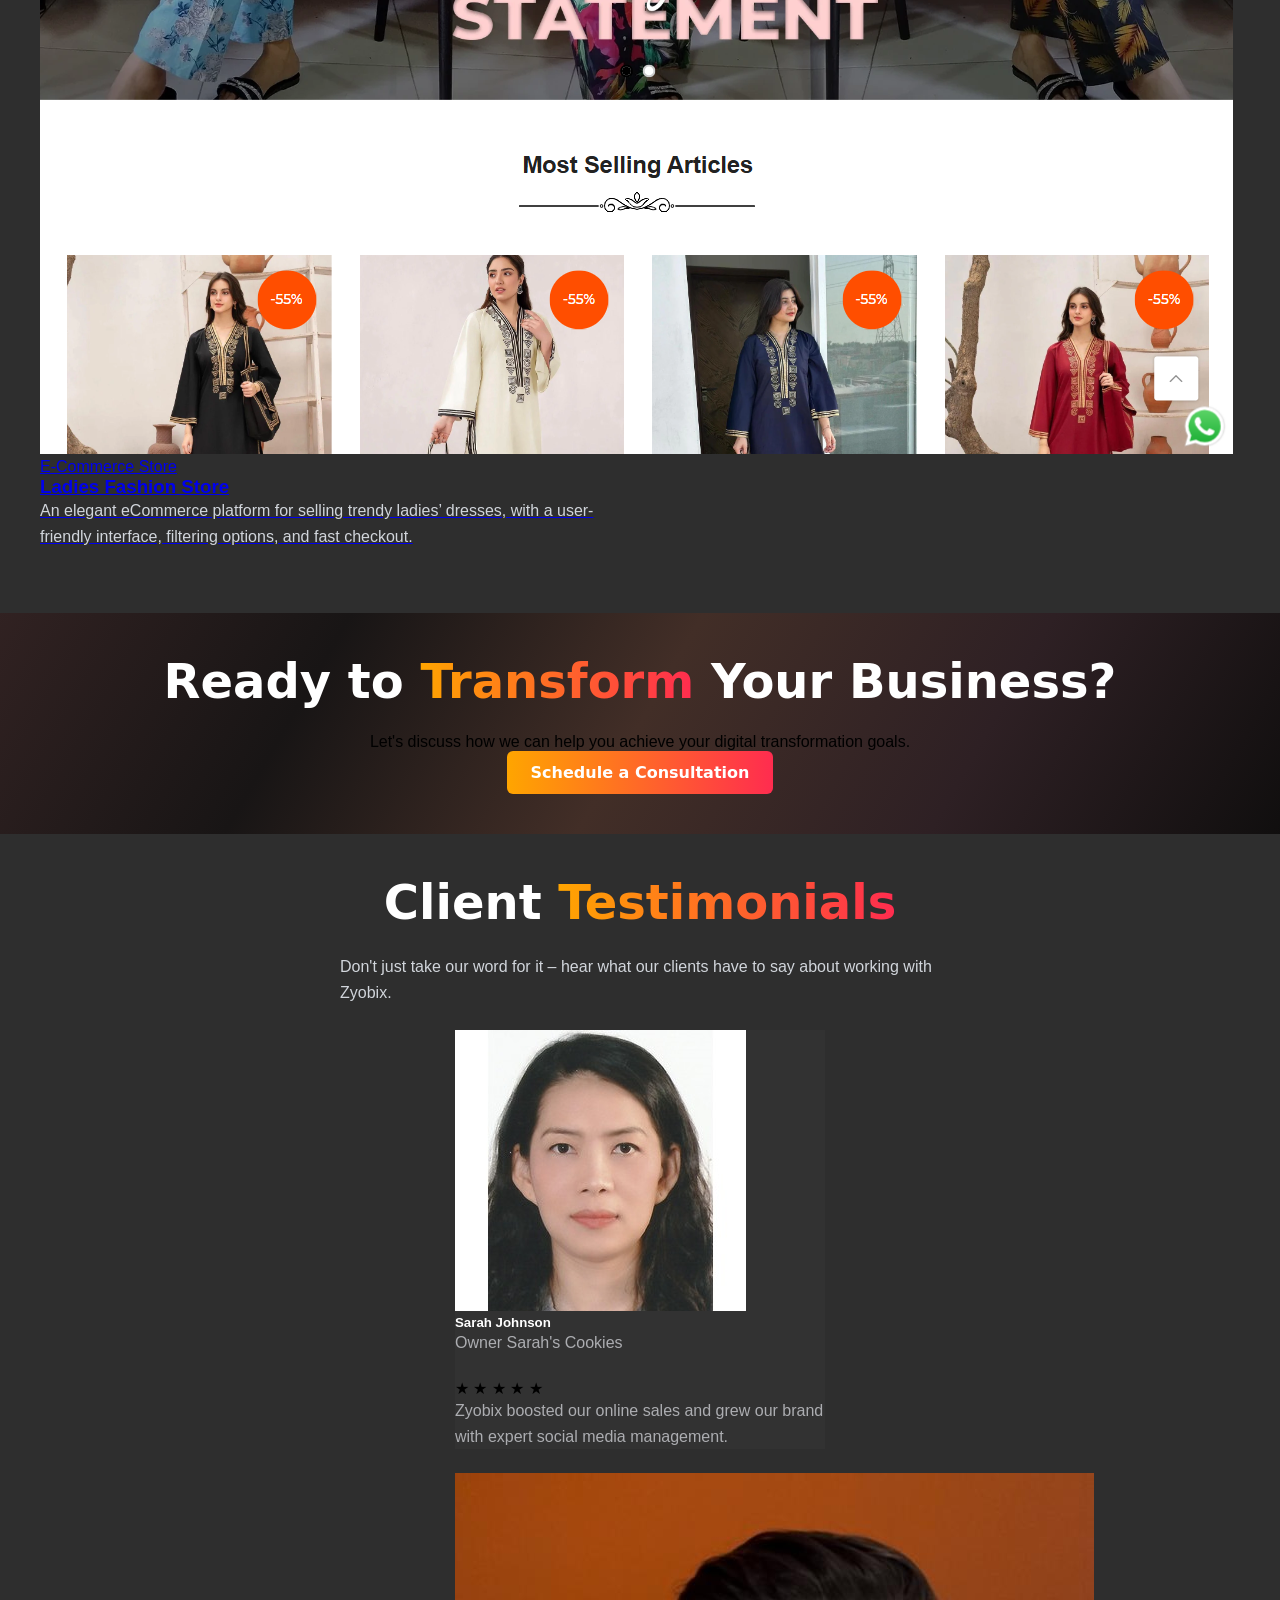
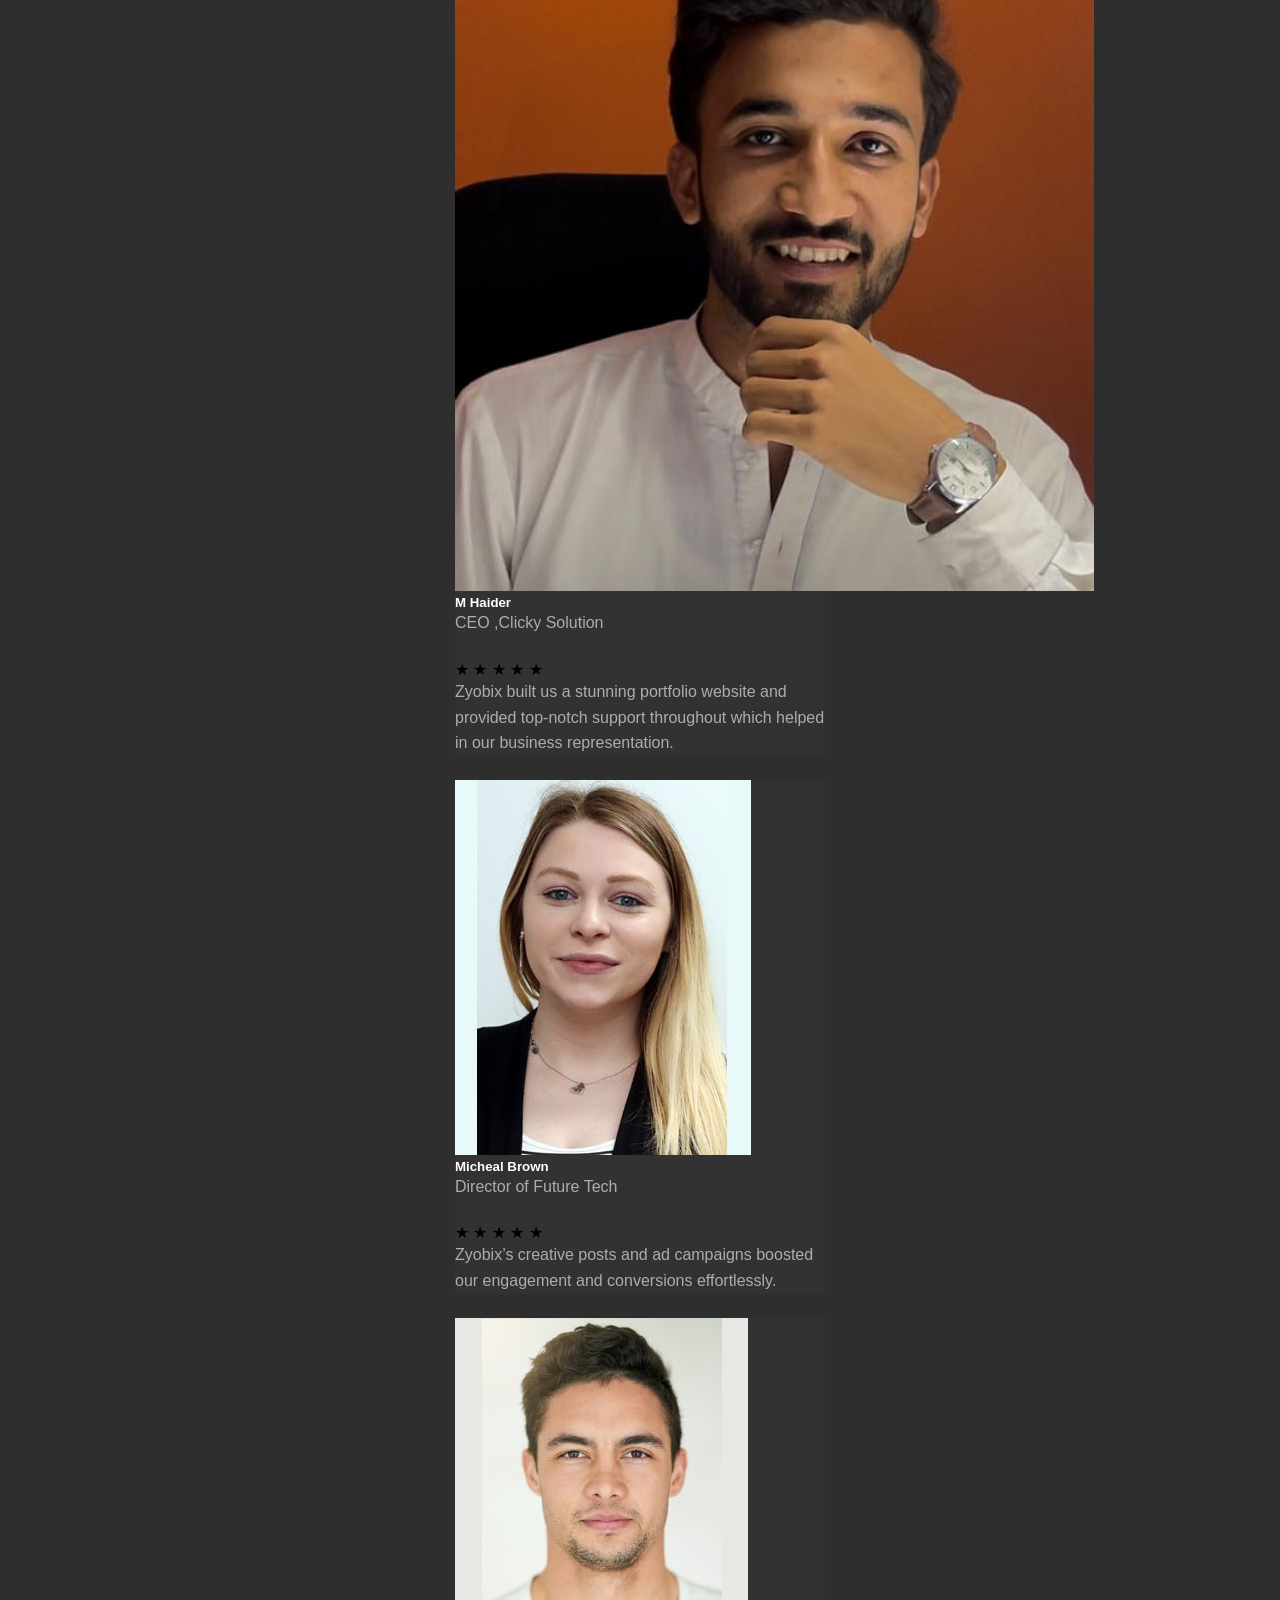
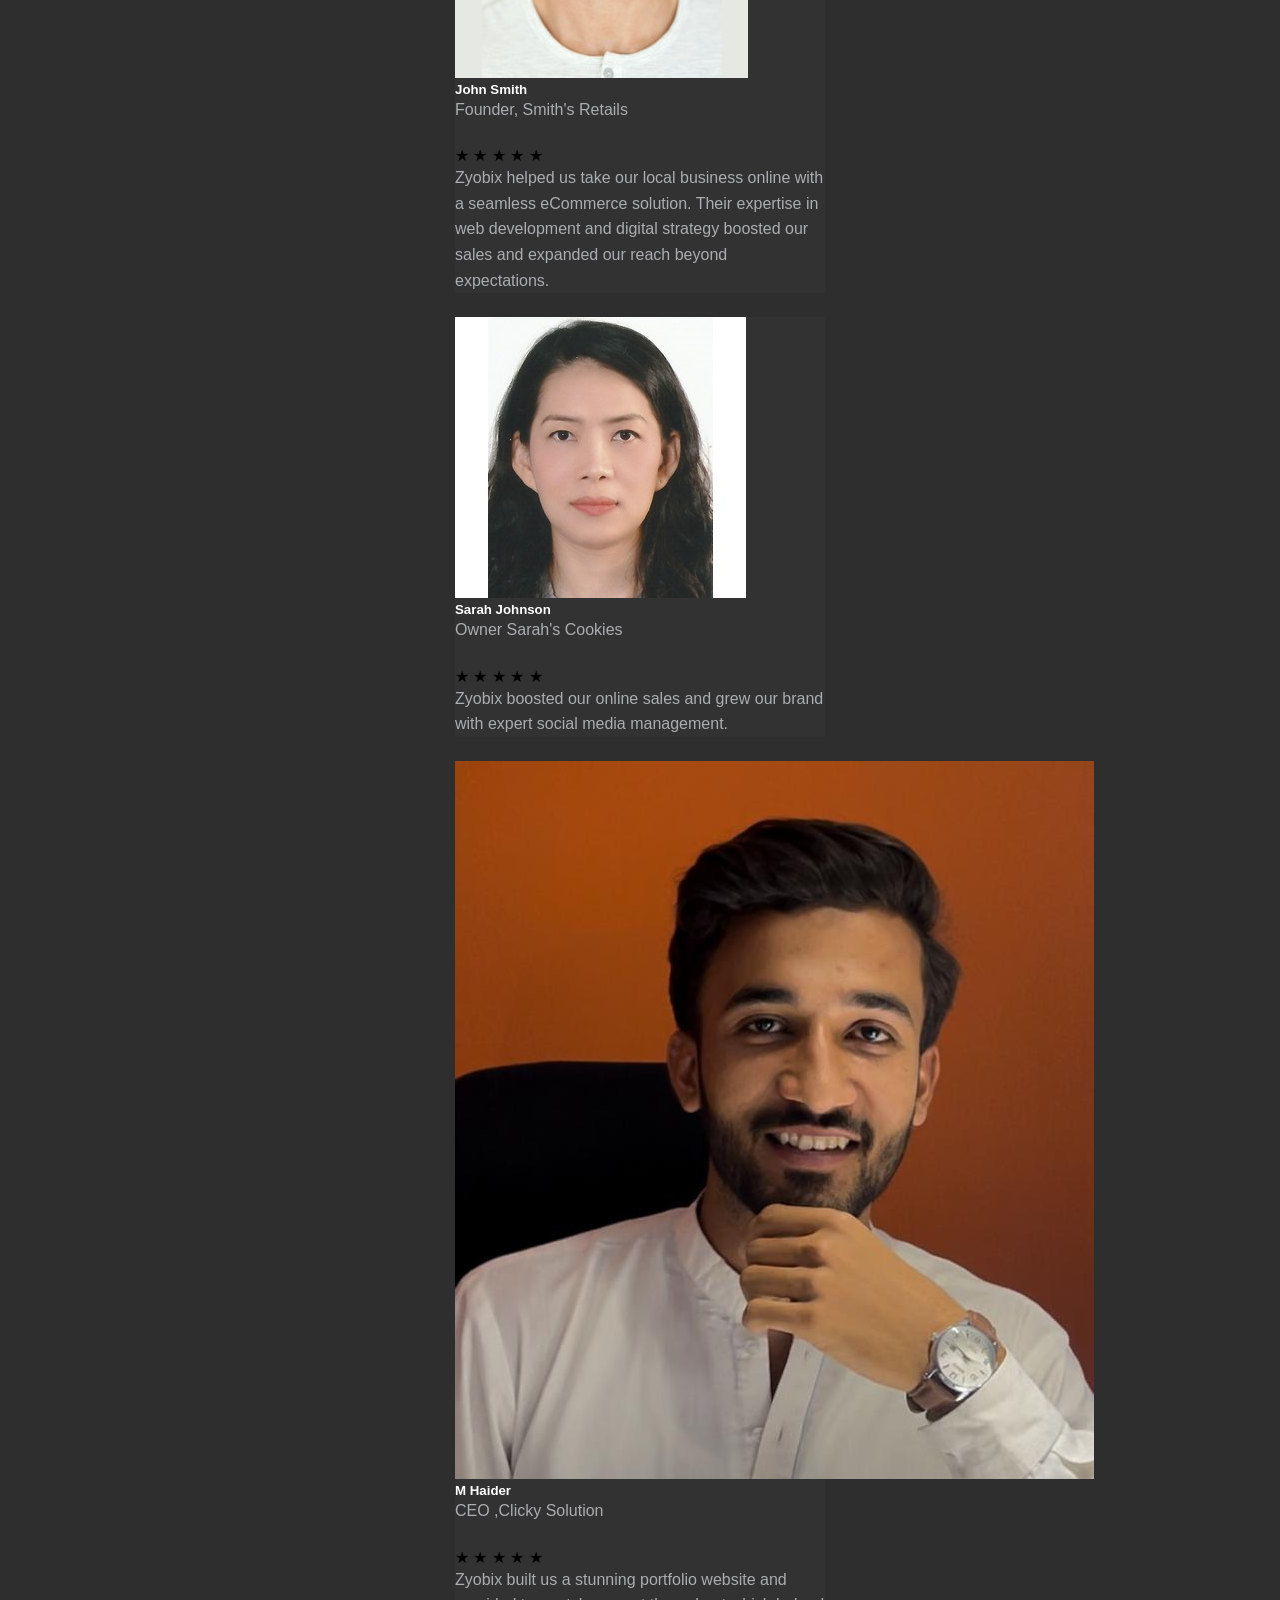
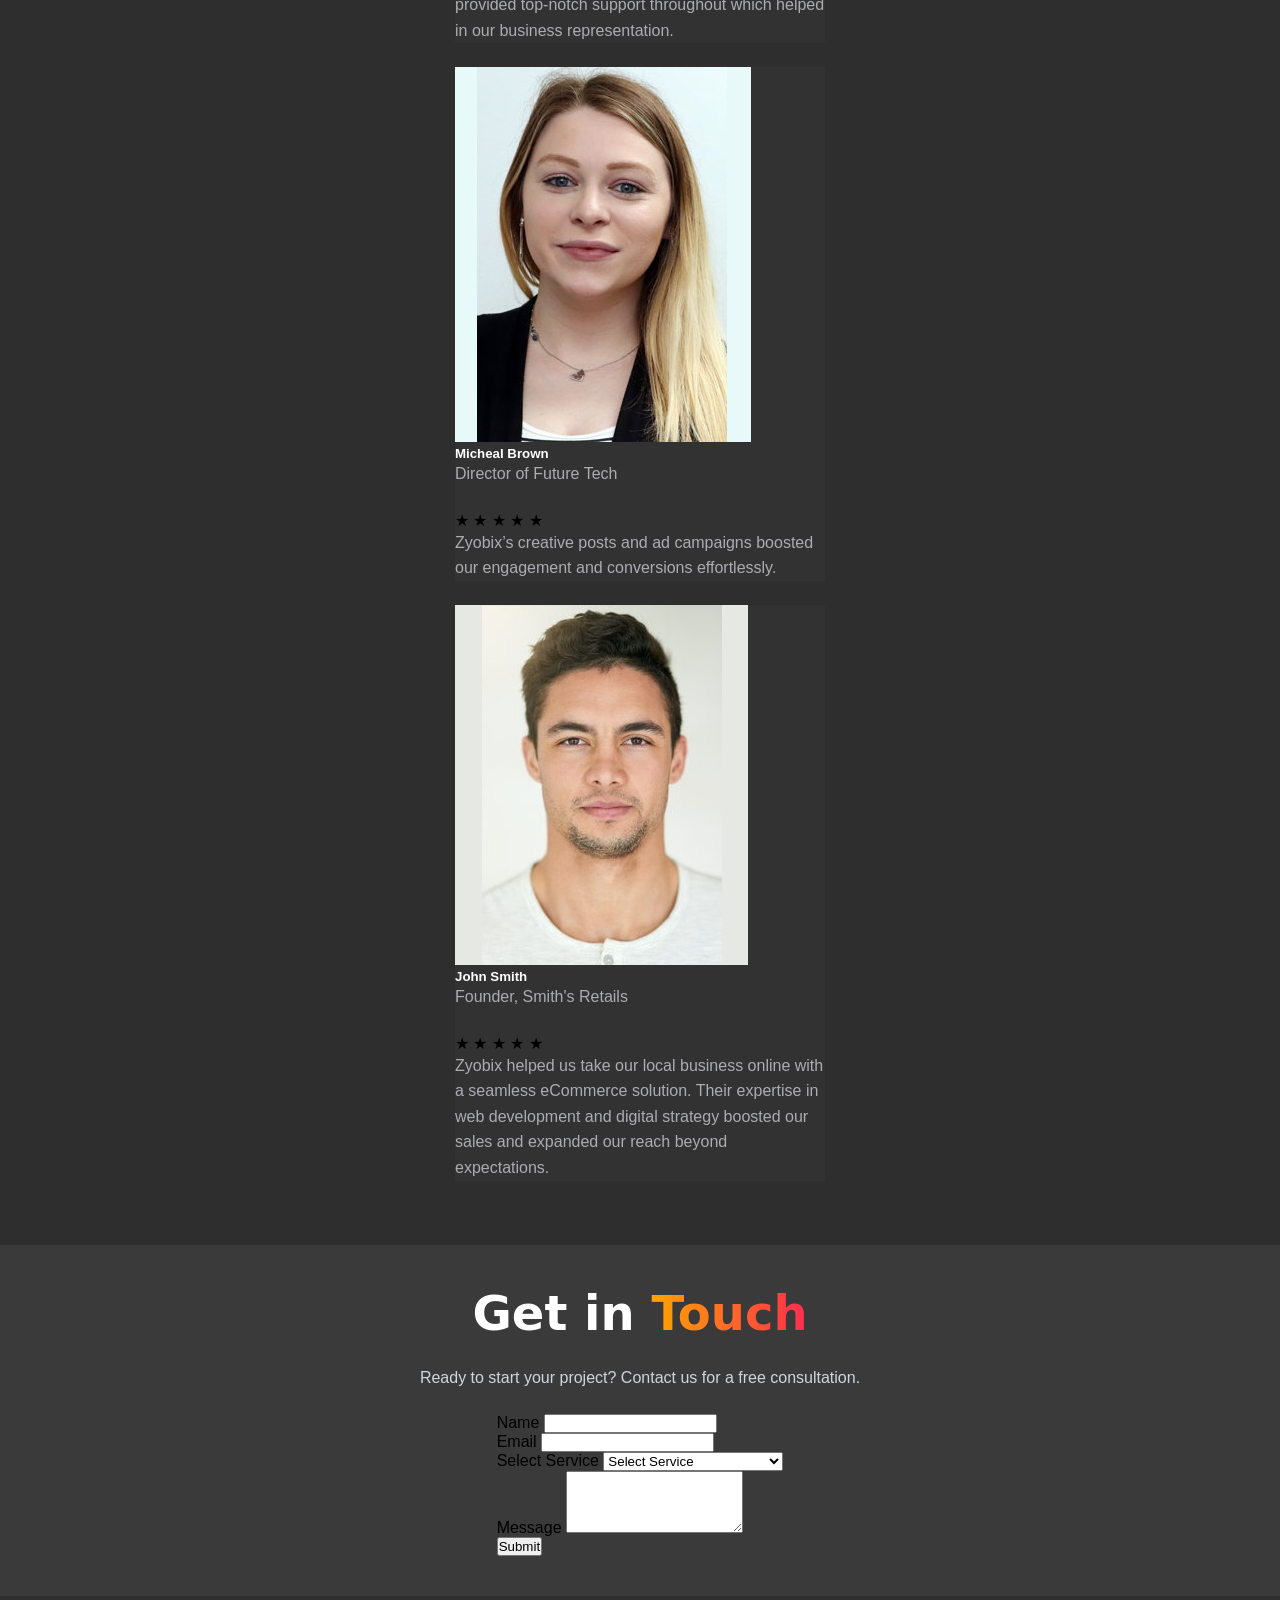
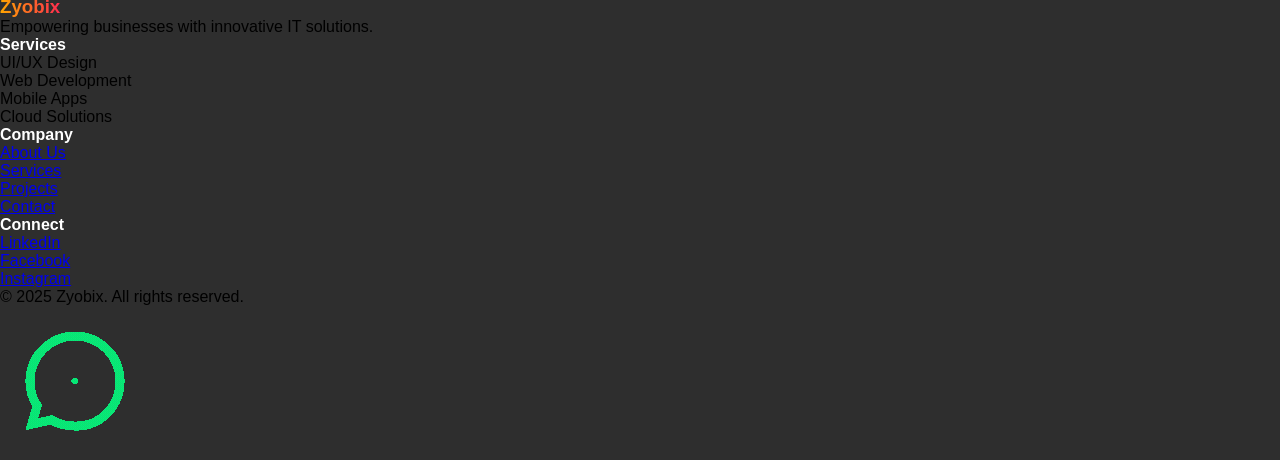
==== commit 78e7d0a9: "Update logo URL and add social media links" ====
--- a/index.html
+++ b/index.html
@@ -19,11 +19,13 @@
   "@type": "Organization",
   "name": "Zyobix",
   "url": "https://463176-umar-rajput-zyobix.netlify.app/",
-  "logo": "https://463176-umar-rajput-zyobix.netlify.app/images/logo.png",
+  "logo": "https://463176-umar-rajput-zyobix.netlify.app/assets/fav-icon.jpg",
   "sameAs": [
     "https://www.linkedin.com/",
     "https://www.facebook.com/",
-    "https://www.instagram.com/"
+    "https://www.instagram.com/",
+    "https://web.whatsapp.com/",
+    "https://www.tiktok.com/",
   ],
   "contactPoint": [{
     "@type": "ContactPoint",
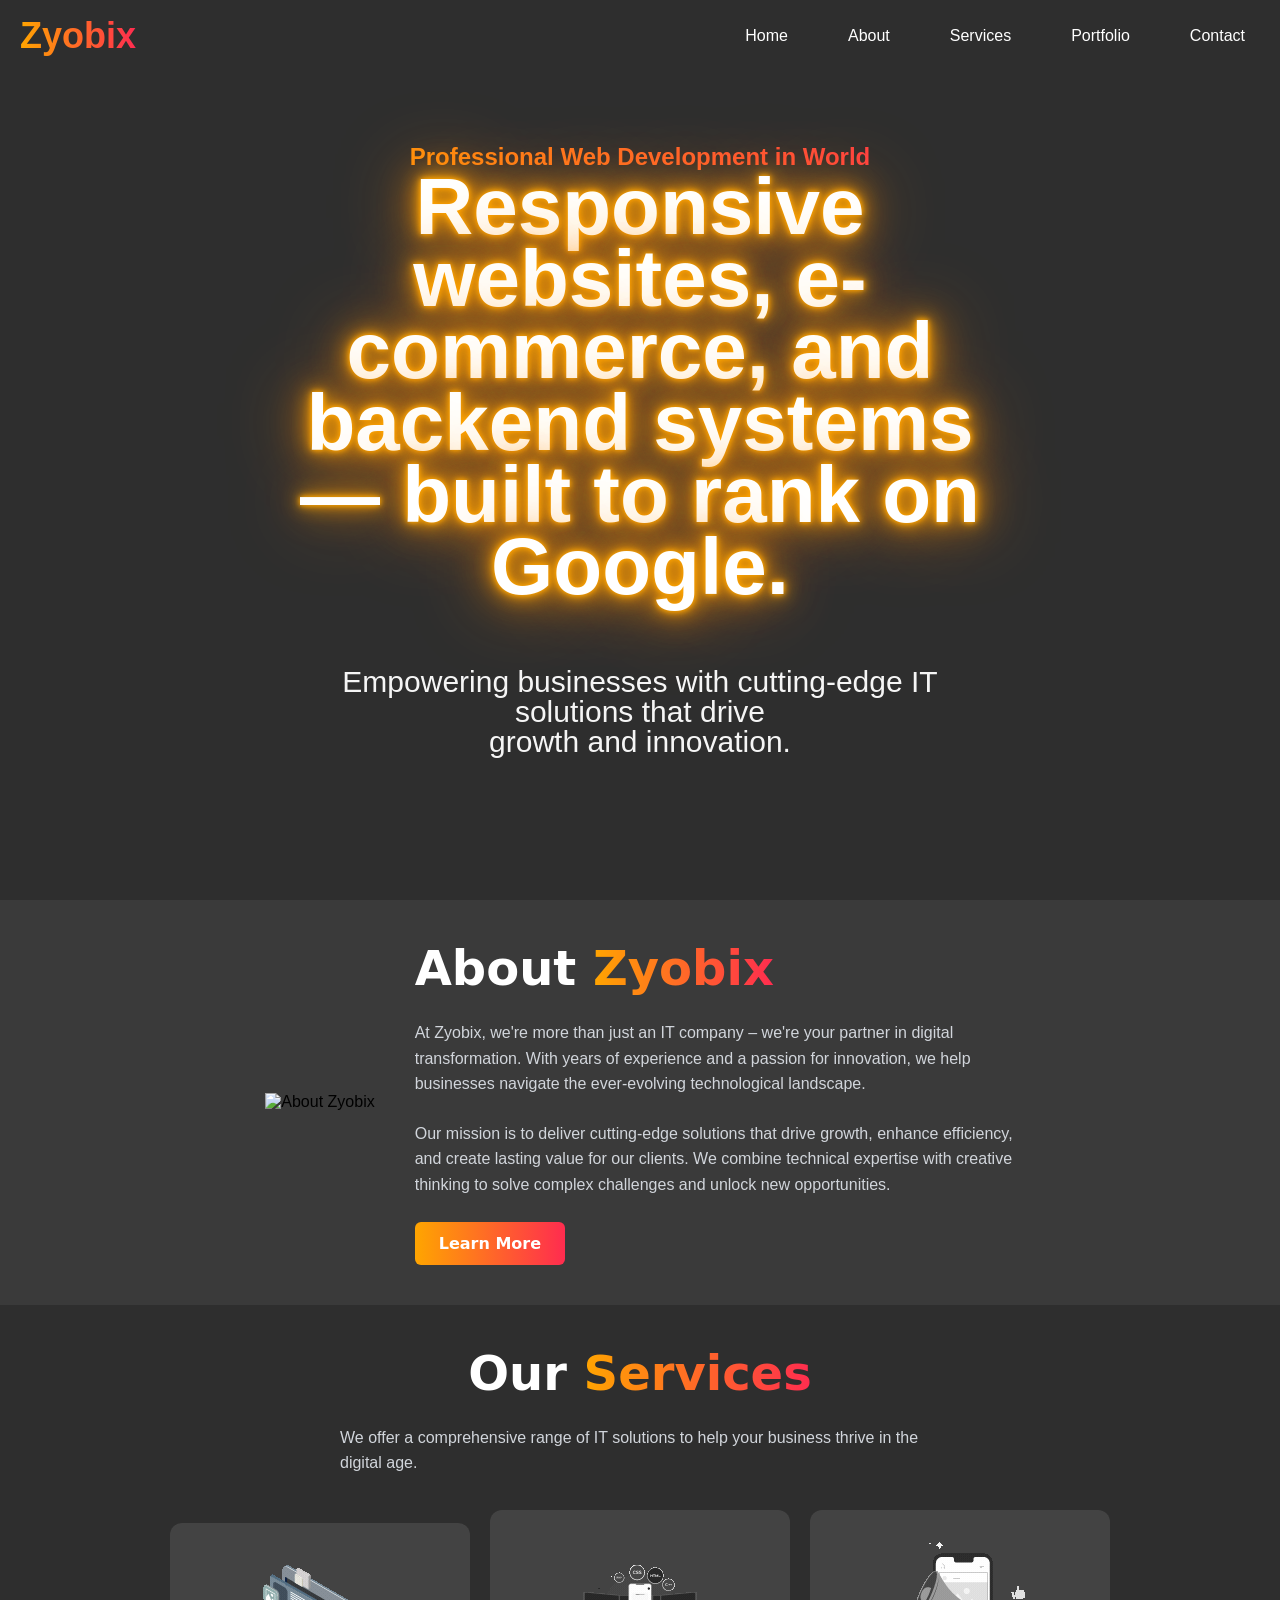
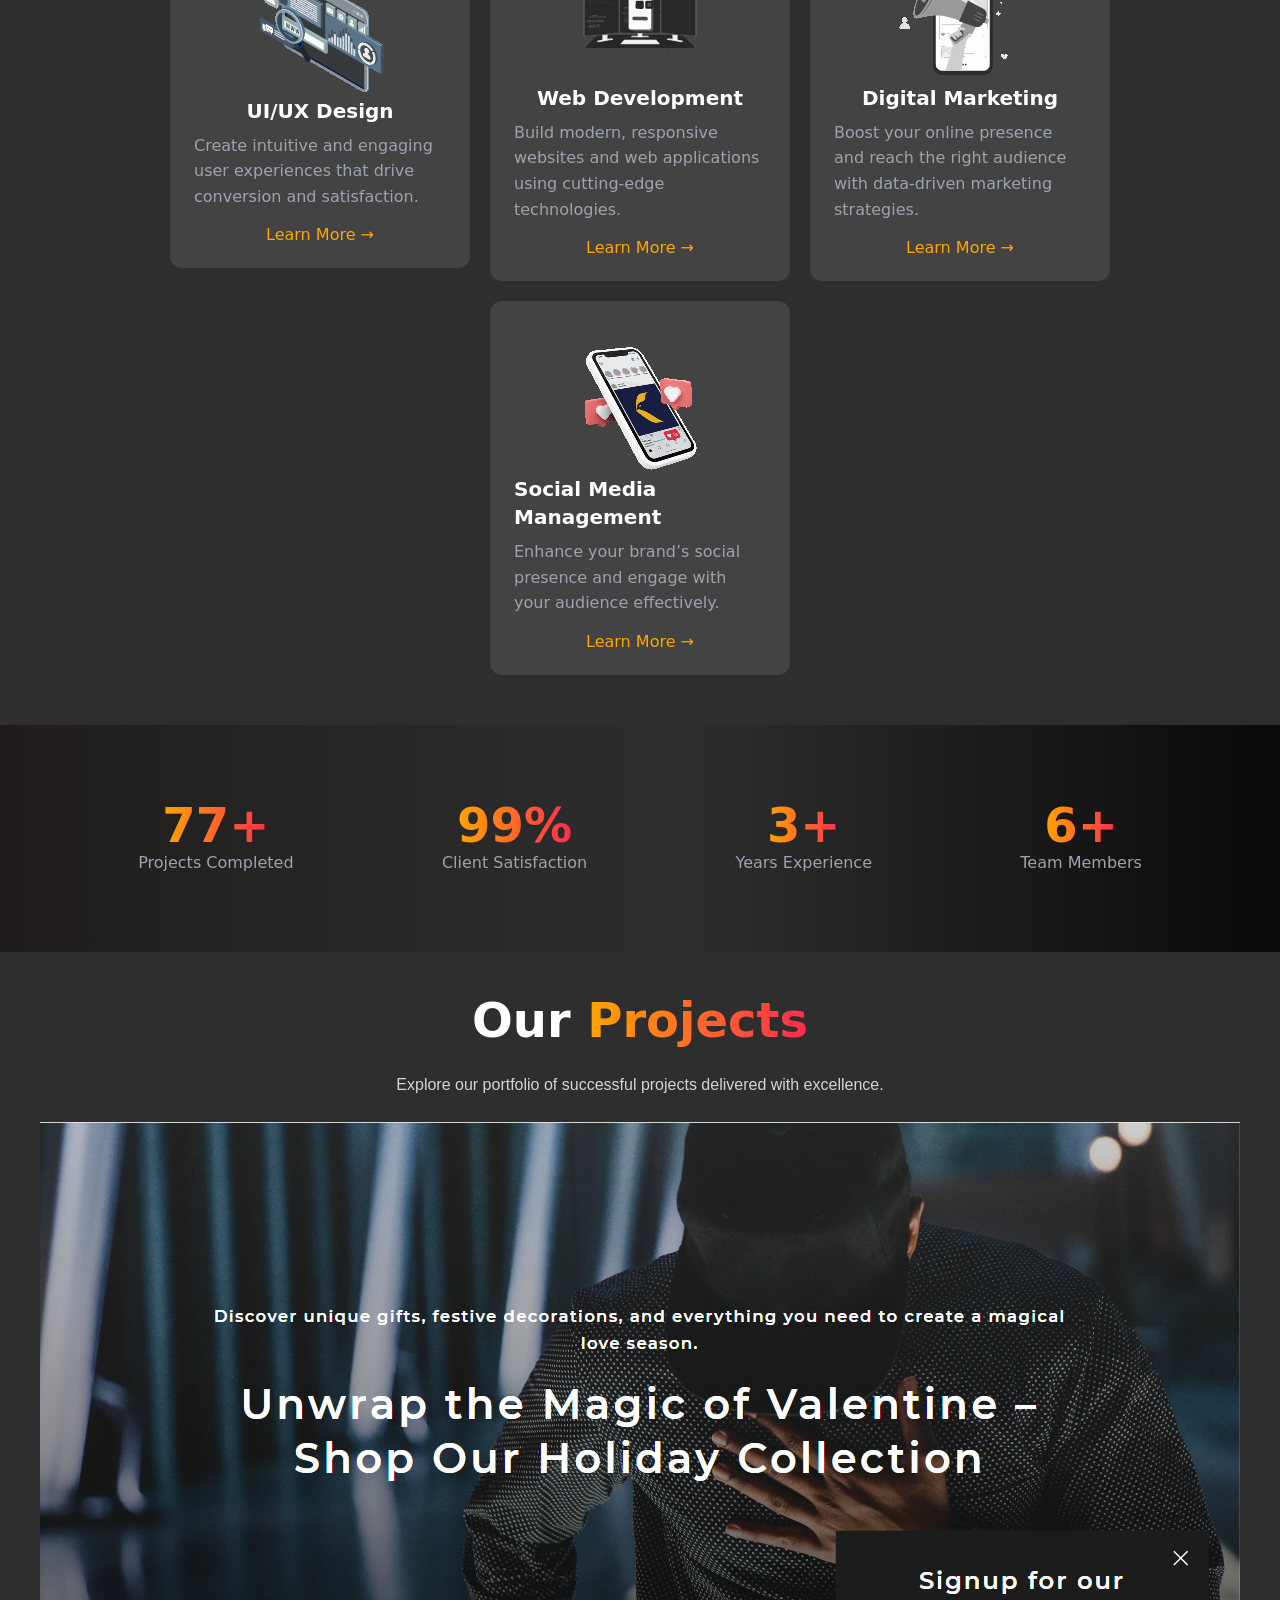
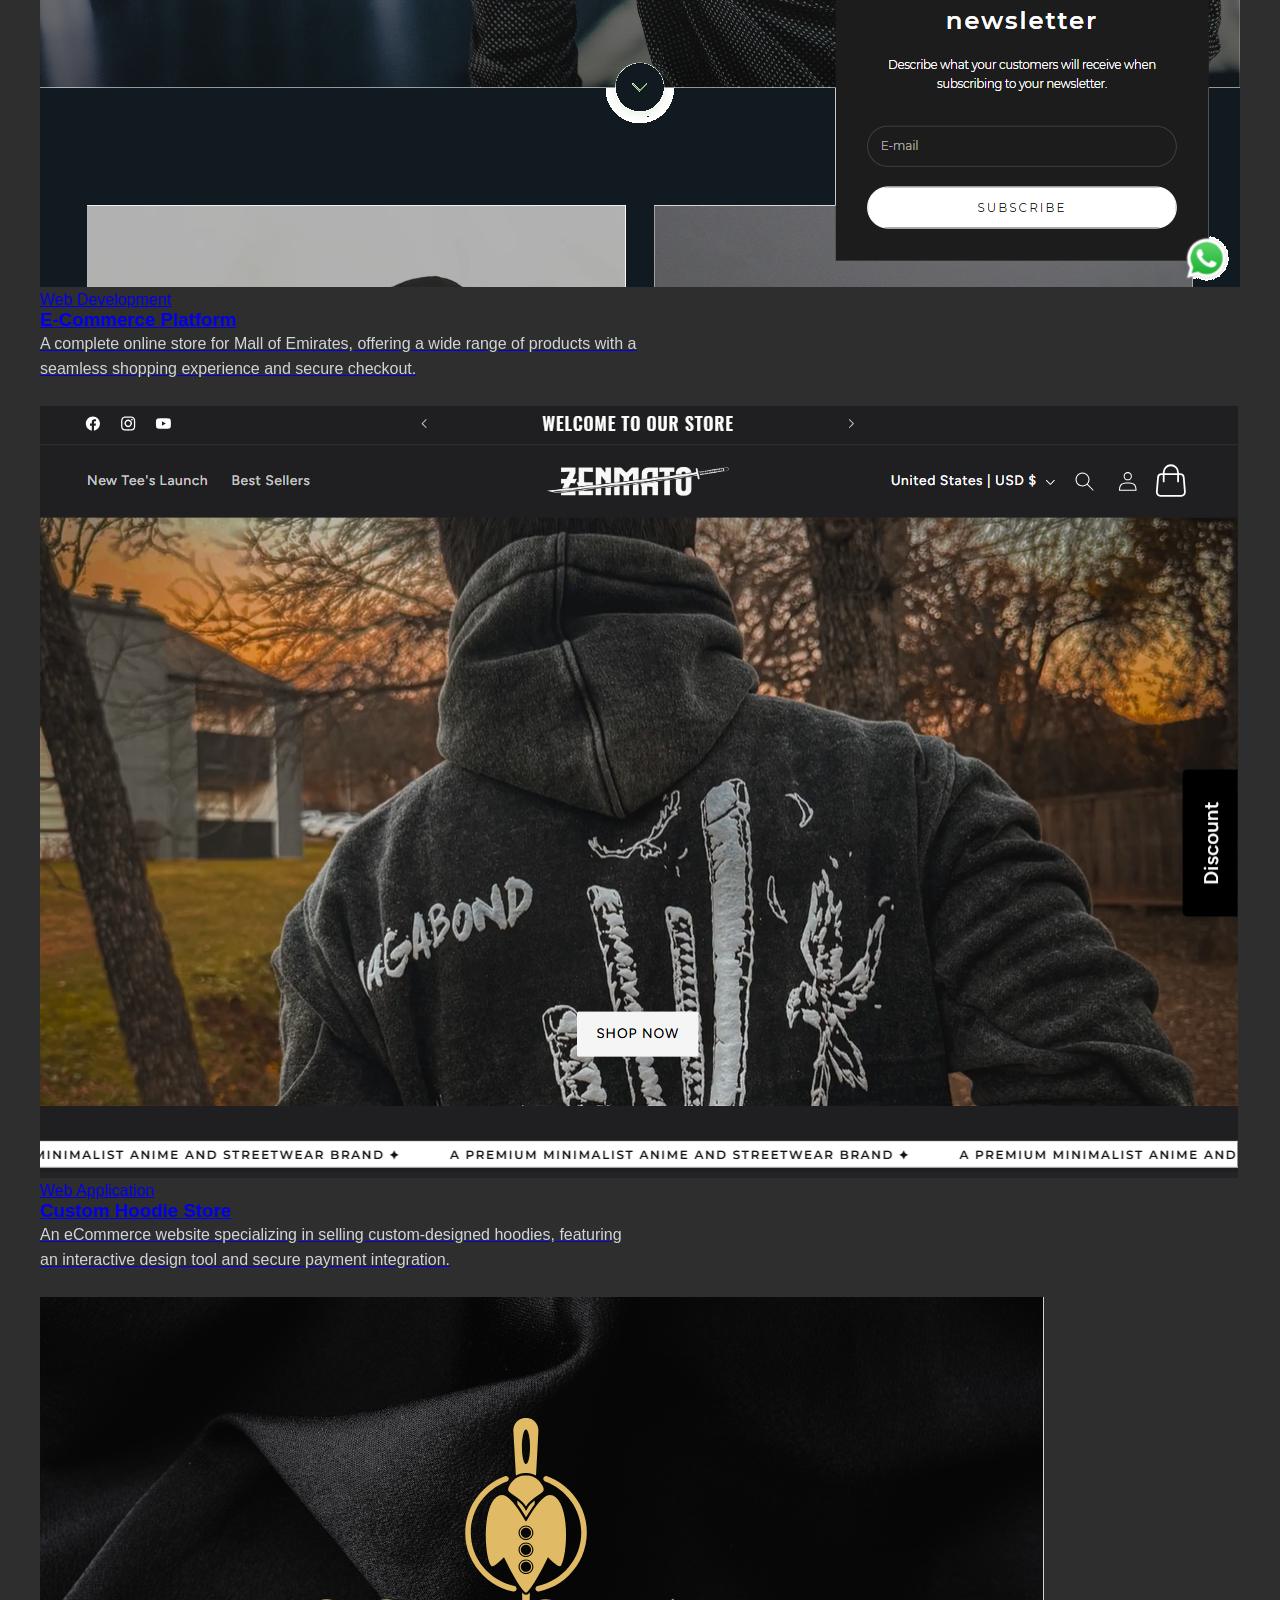
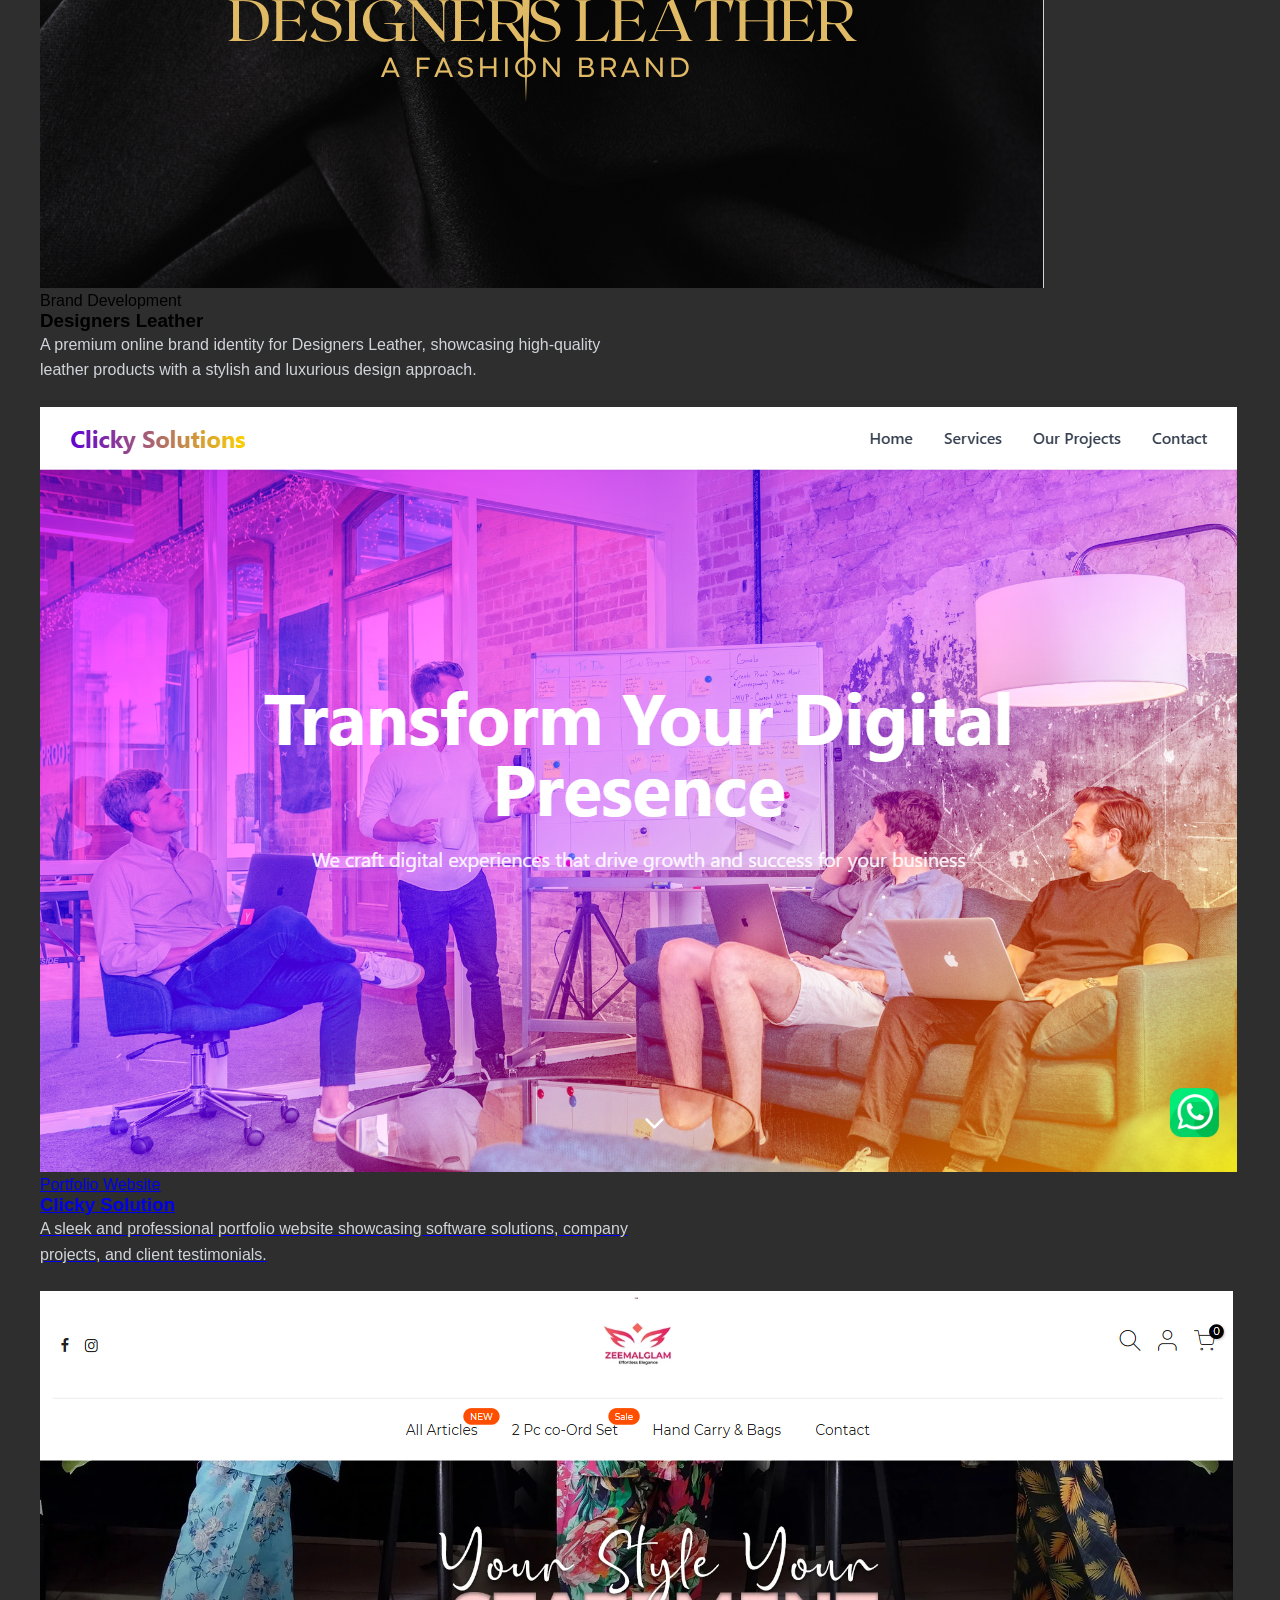
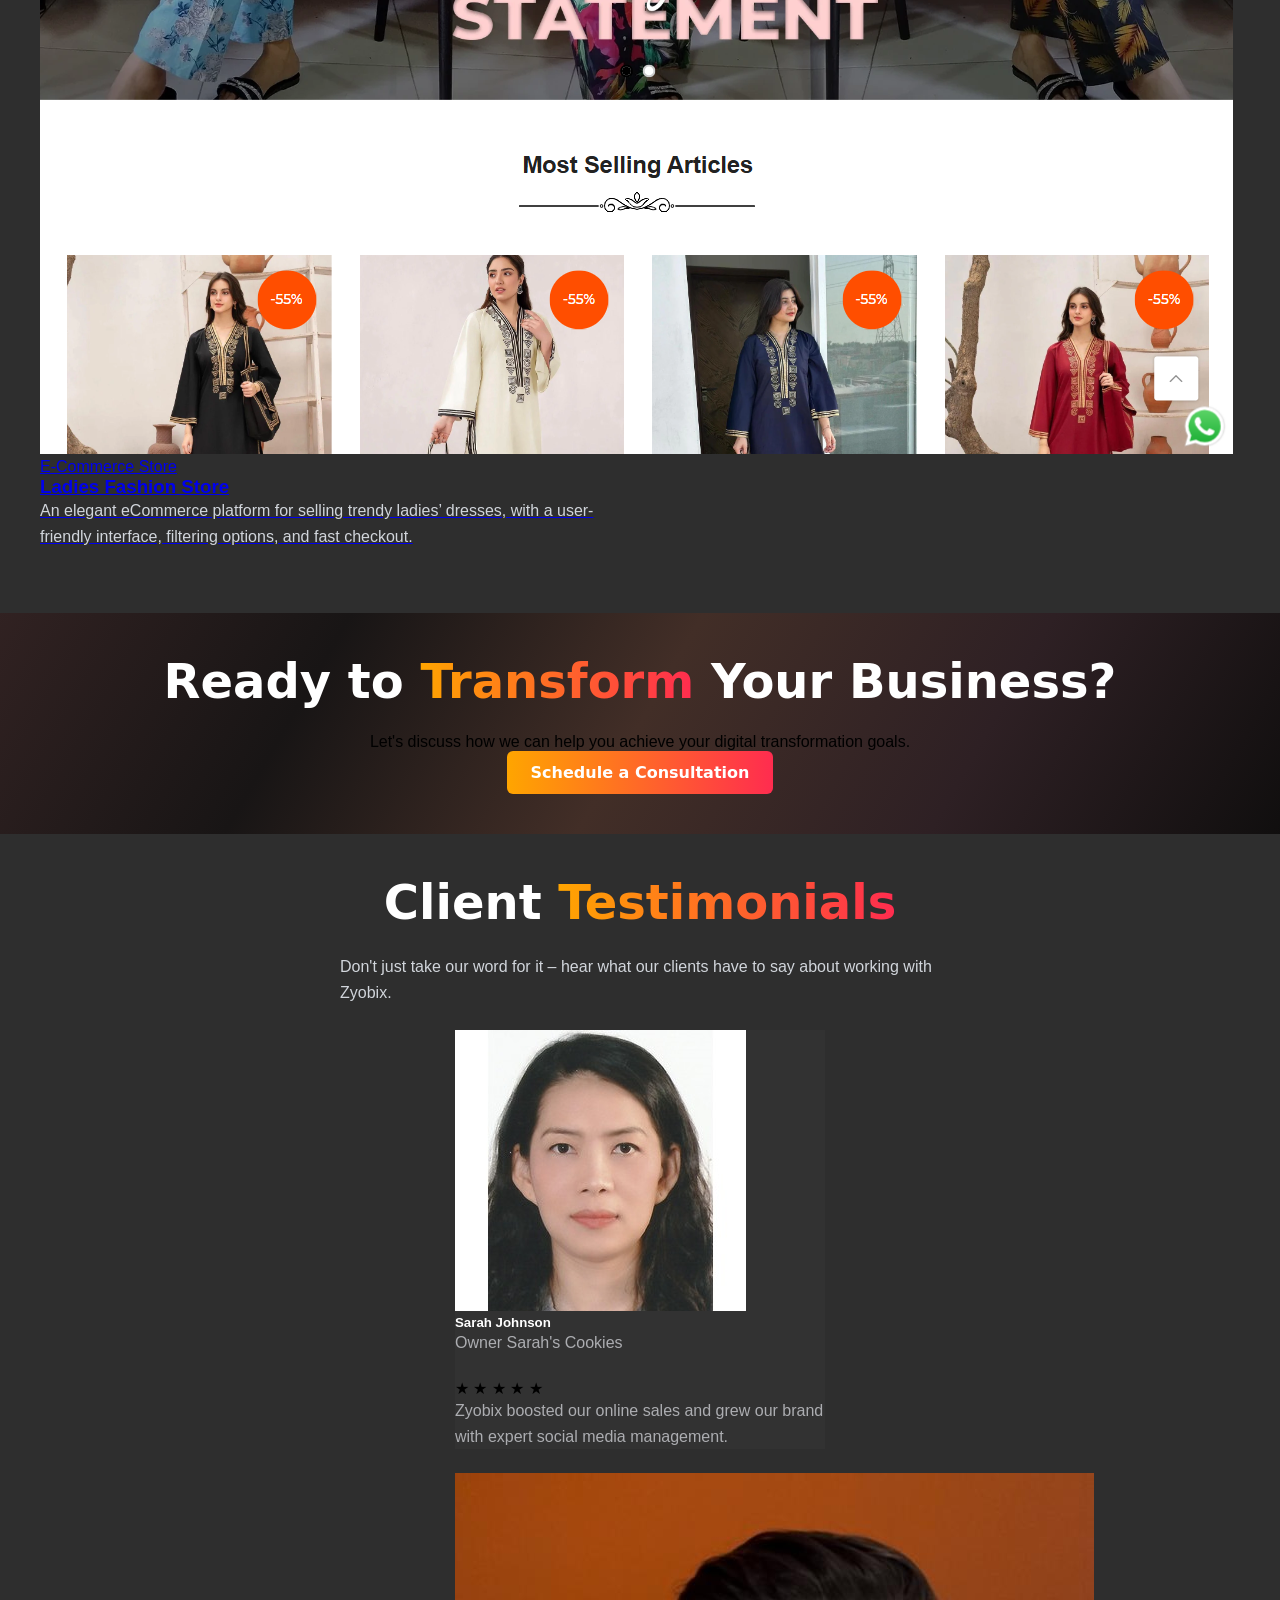
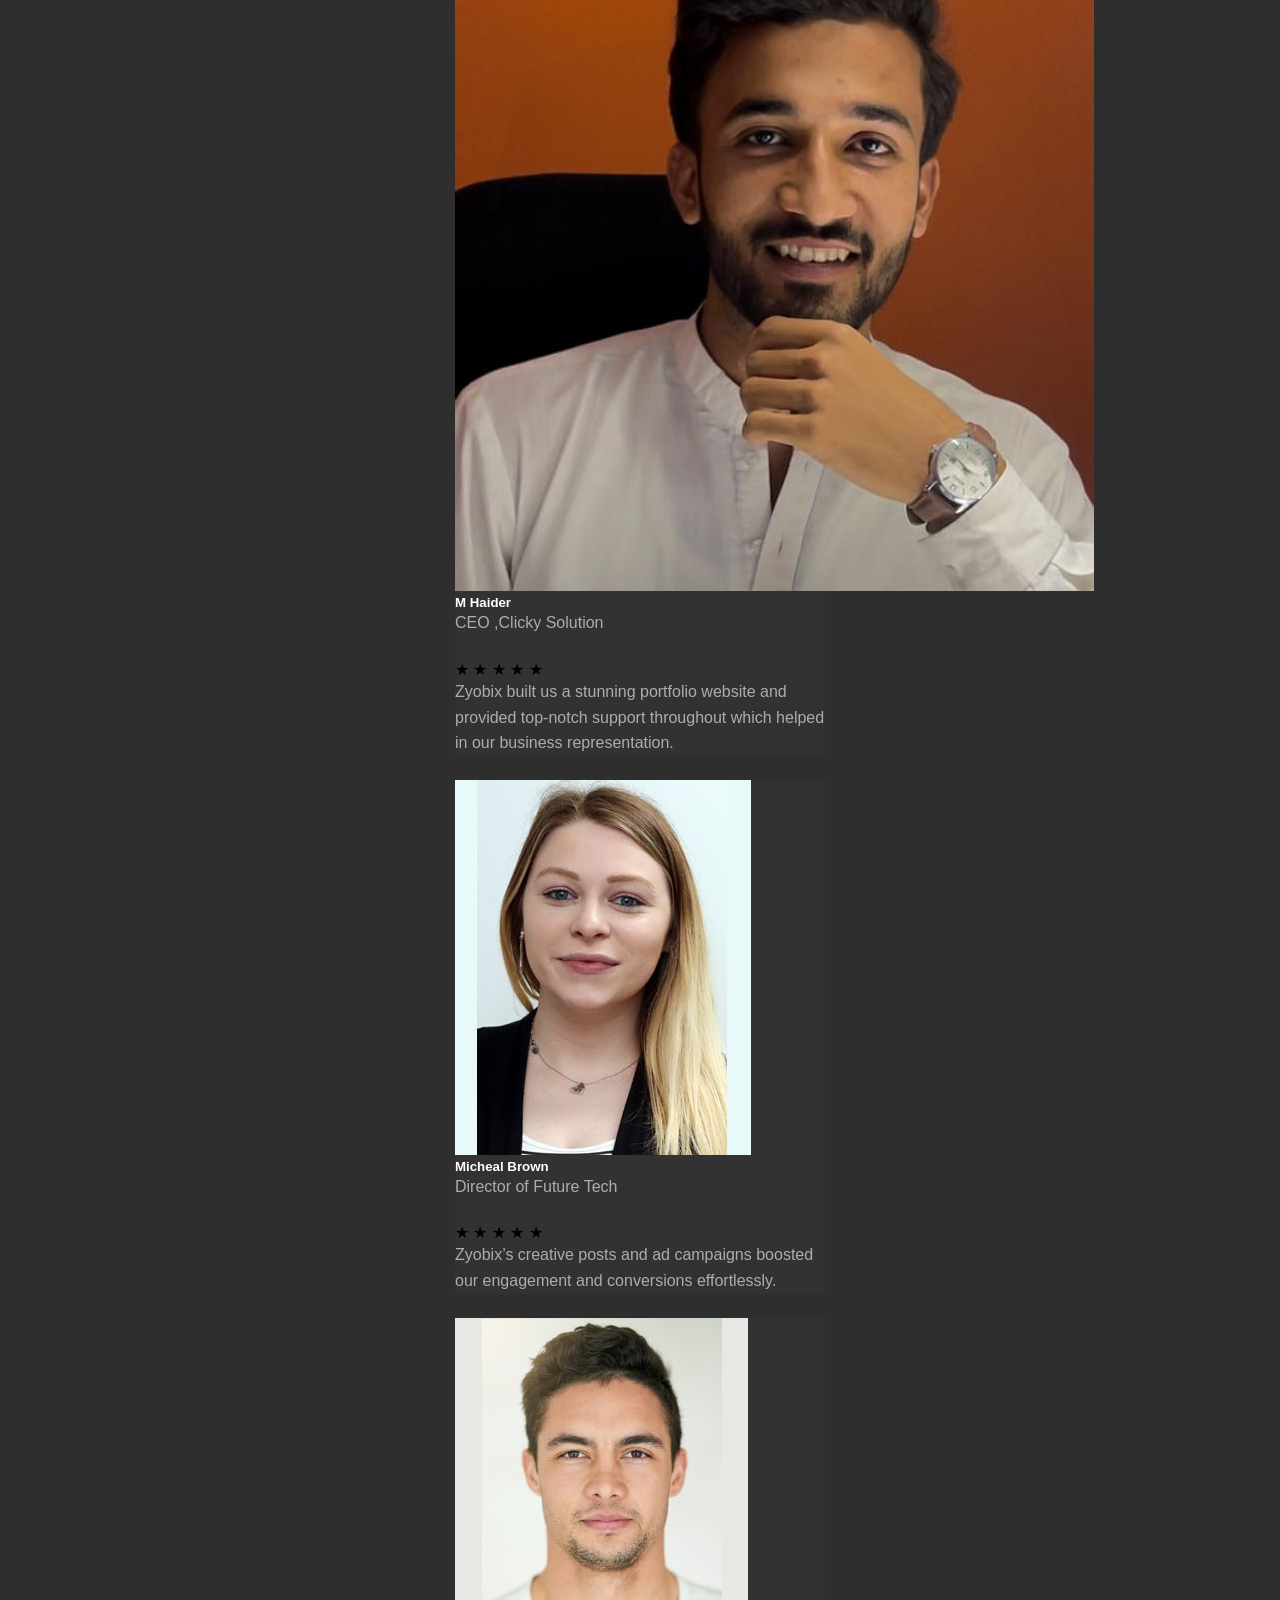
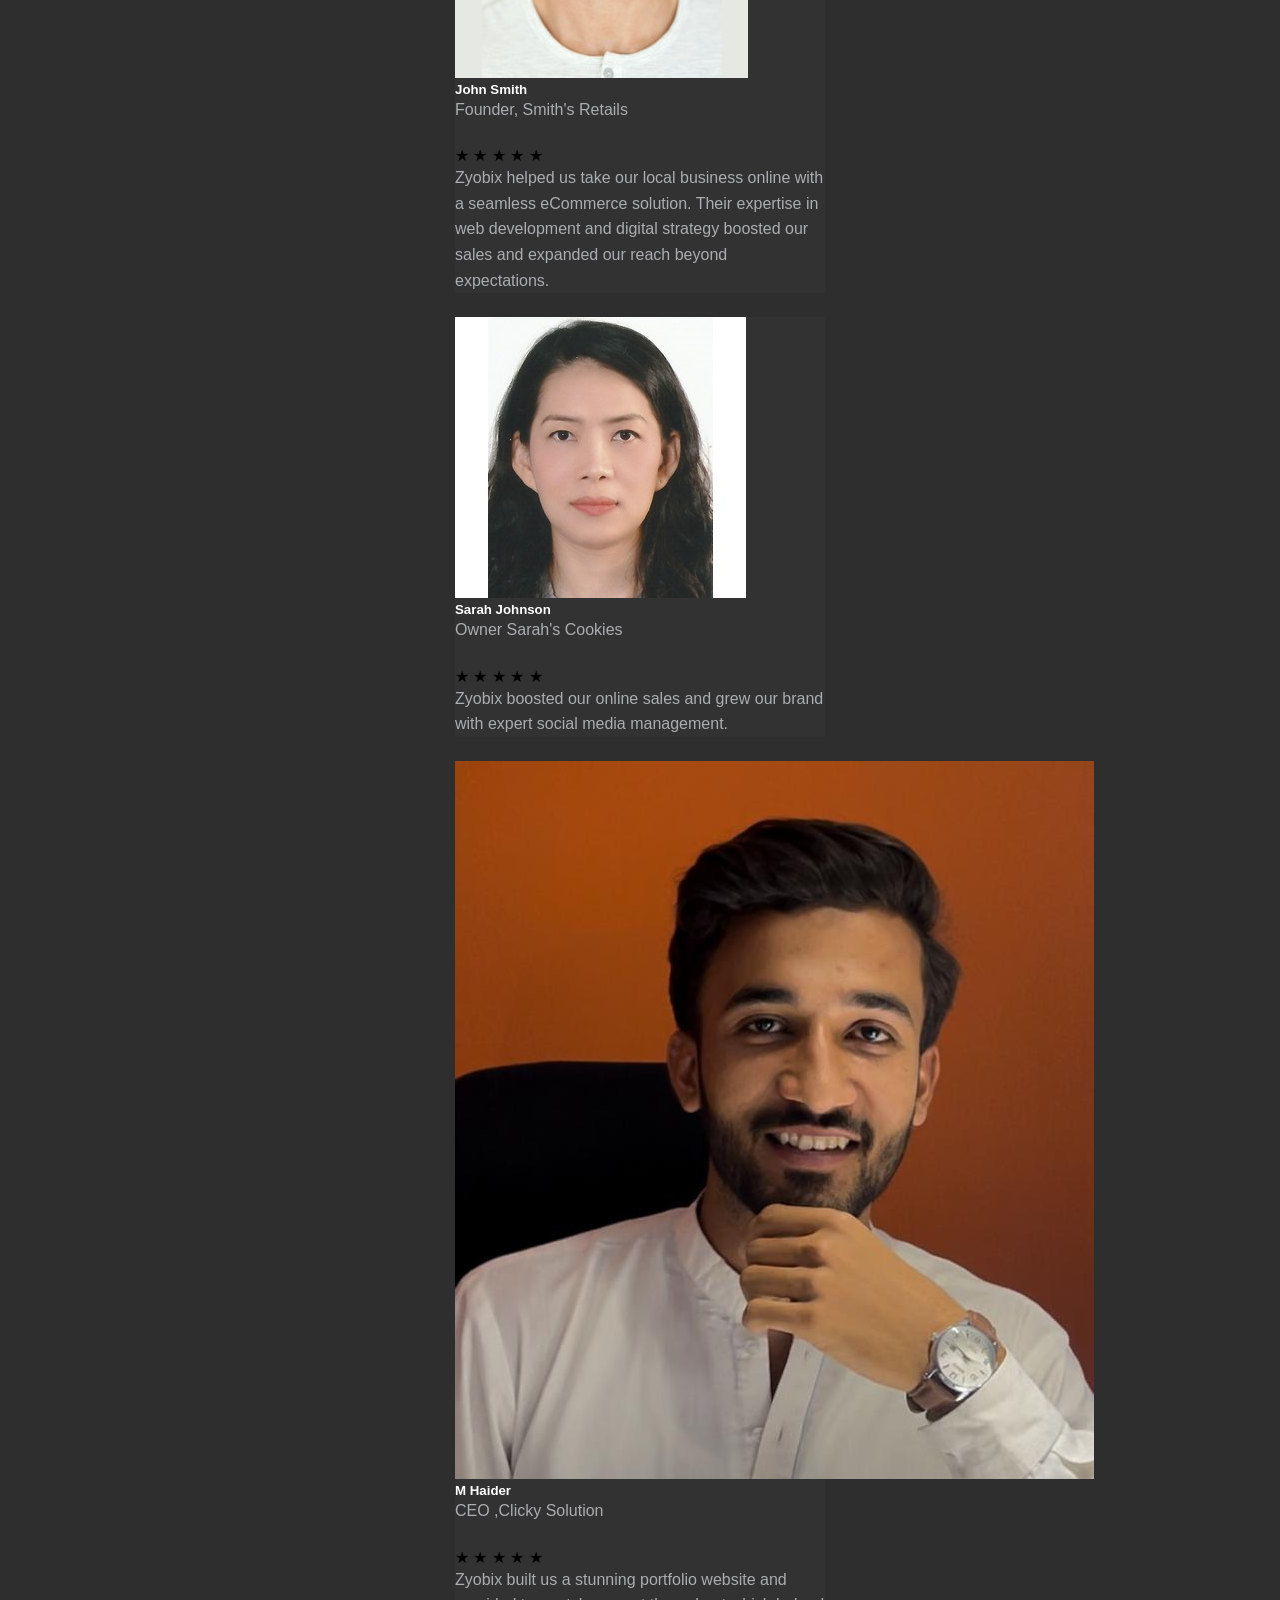
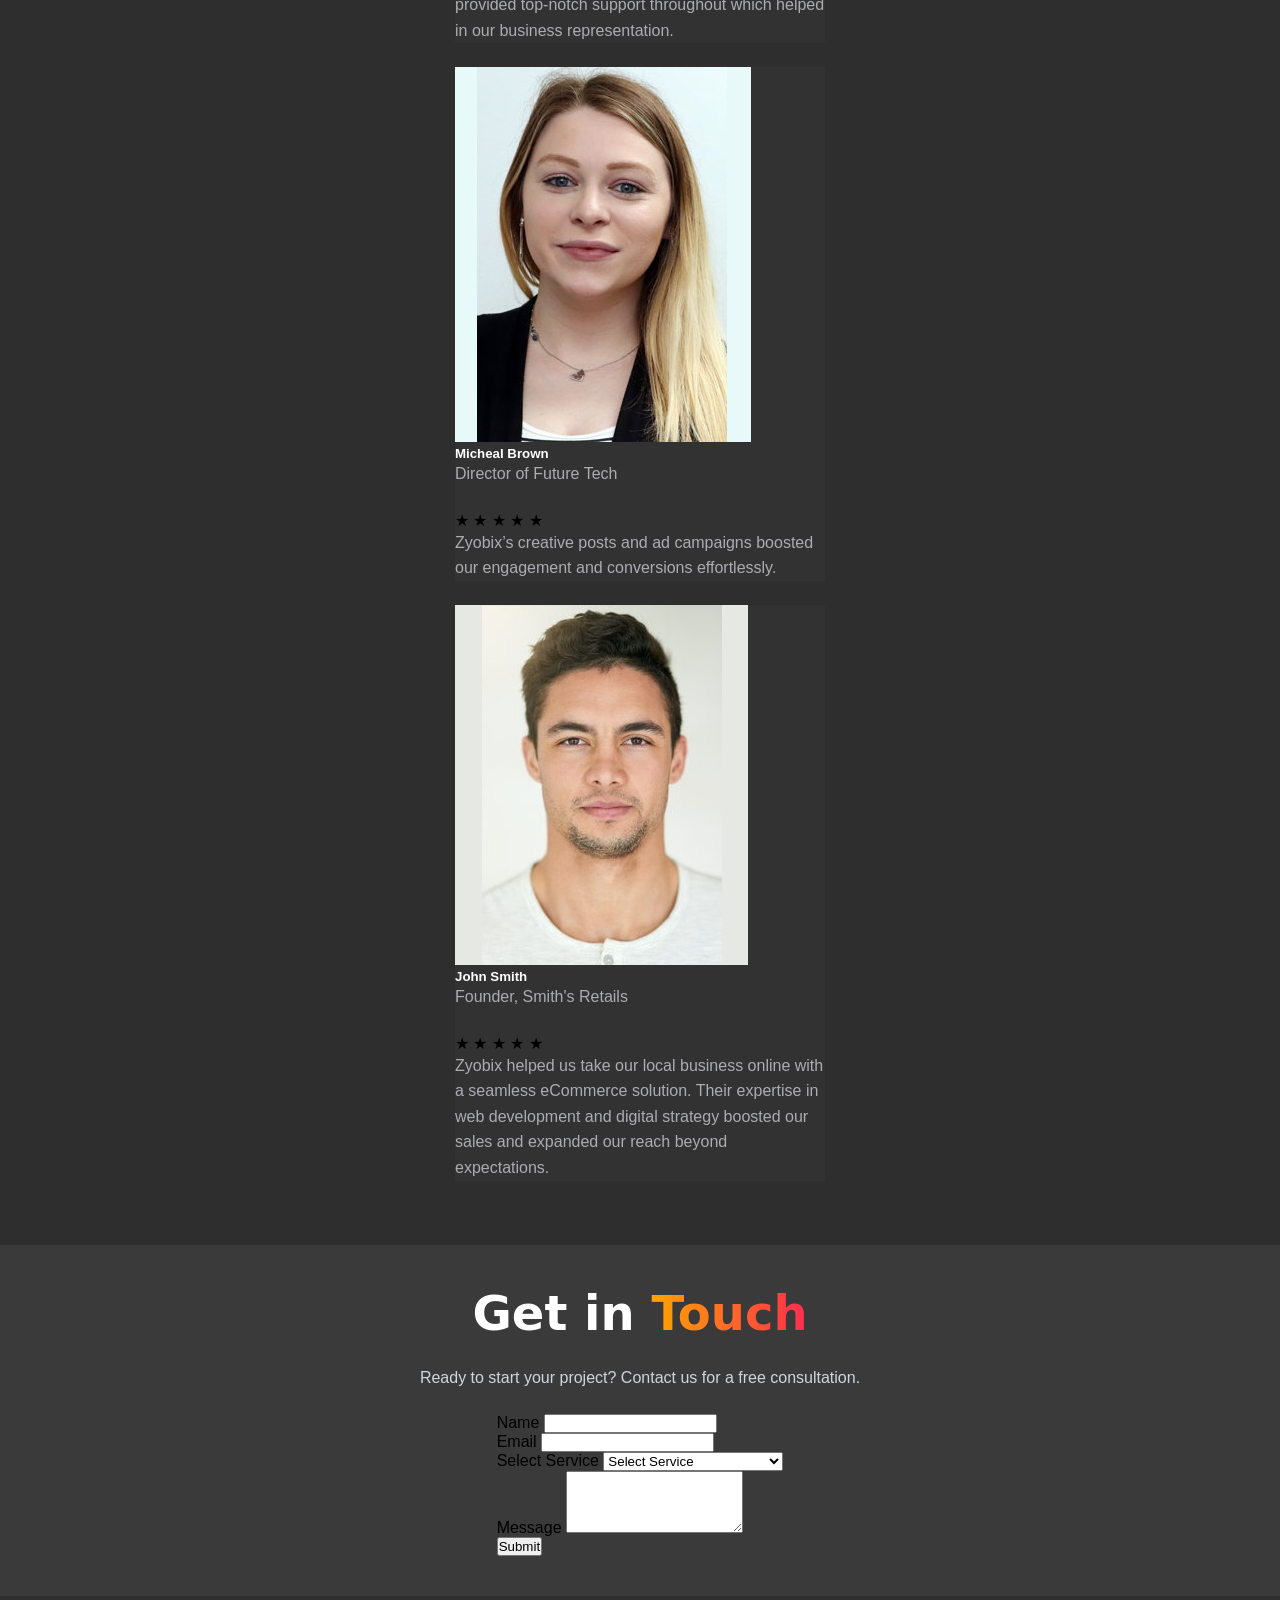
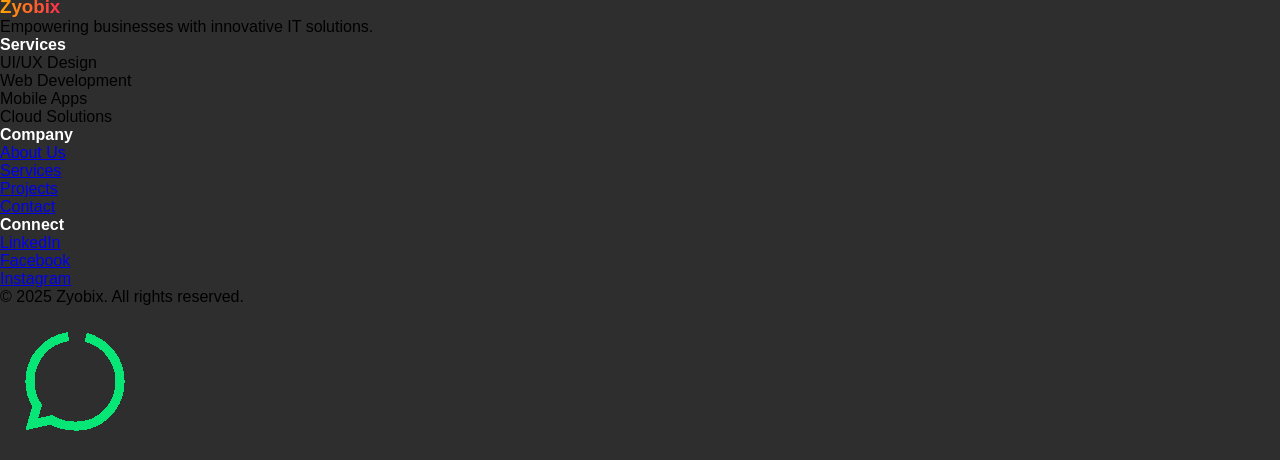
==== commit ae980f9e: "Update keywords meta tag for SEO enhancement" ====
--- a/index.html
+++ b/index.html
@@ -4,7 +4,7 @@
   <meta charset="UTF-8">
   <meta name="viewport" content="width=device-width, initial-scale=1.0">
   <meta name="description" content="Zyobix - Innovative digital solutions for startups, businesses, and creators. Explore modern design, web development, and creative technology services.">
-  <meta name="keywords" content="Zyobix, Web Design, Web Development, Digital Solutions, Creative Agency, Tech Services, Pakistan">
+  <meta name="keywords" content="Zyobix, Zyobix Pakistan, Zyobix web agency, web design Pakistan, web development Pakistan, responsive website design, creative agency Pakistan, web solutions, SEO optimization, professional website, eCommerce development, business website design, custom web app, portfolio website, startup website design, small business website, landing page design, digital agency, modern website design, affordable web development, professional UI UX, Tailwind CSS developer, HTML CSS expert, frontend developer, backend developer, full stack development, website hosting, Netlify websites, clean code development, creative web studio, mobile friendly websites, WordPress alternative, web designer in Pakistan, website redesign, fast loading websites, SEO friendly websites, personal portfolio website, one page website design, company website, business branding, creative portfolio, technology services Pakistan, software development, website maintenance, Zyobix software house, digital innovation studio, Pakistani web company, modern tech agency, web development team, professional website services, creative website experts, custom coding, online presence solutions">
   <meta name="author" content="Umar Sajid Rajput">
   <meta name="robots" content="index, follow">
   <meta property="og:title" content="Zyobix | Digital Innovation Studio">
